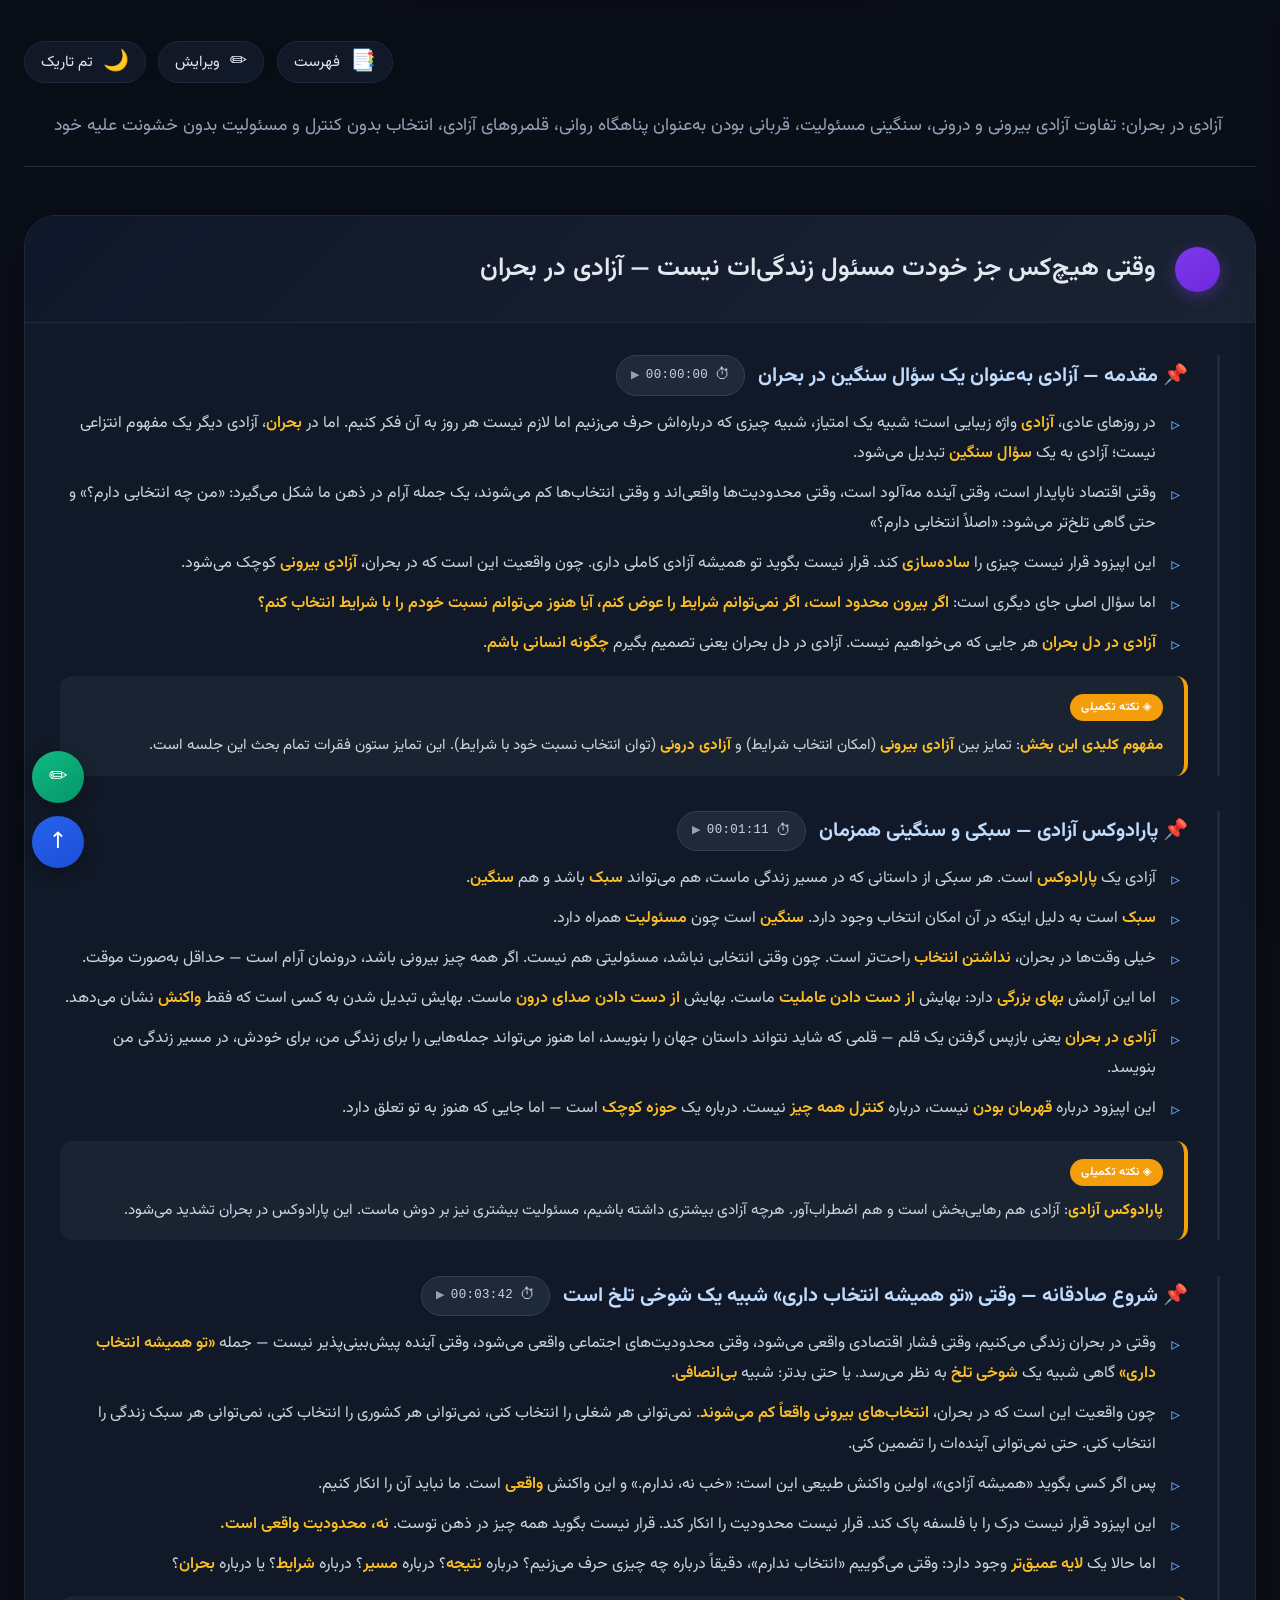
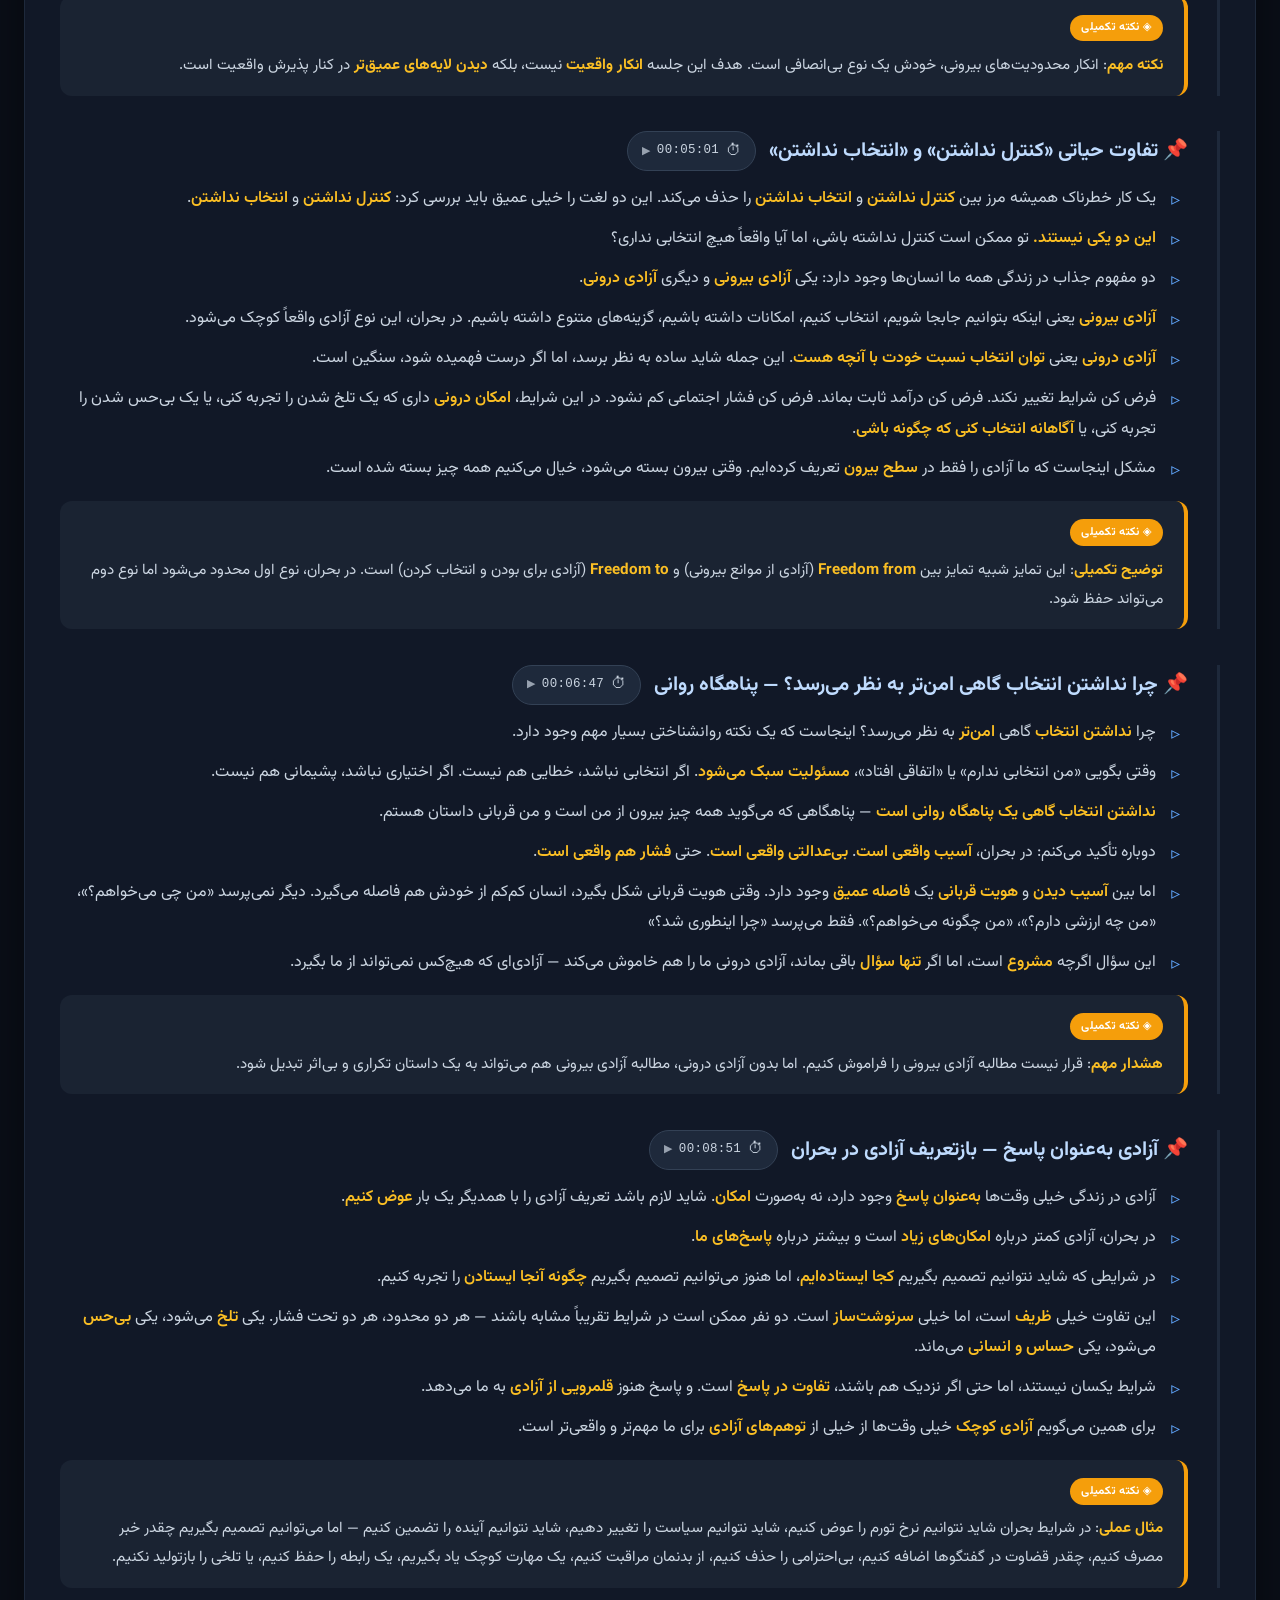
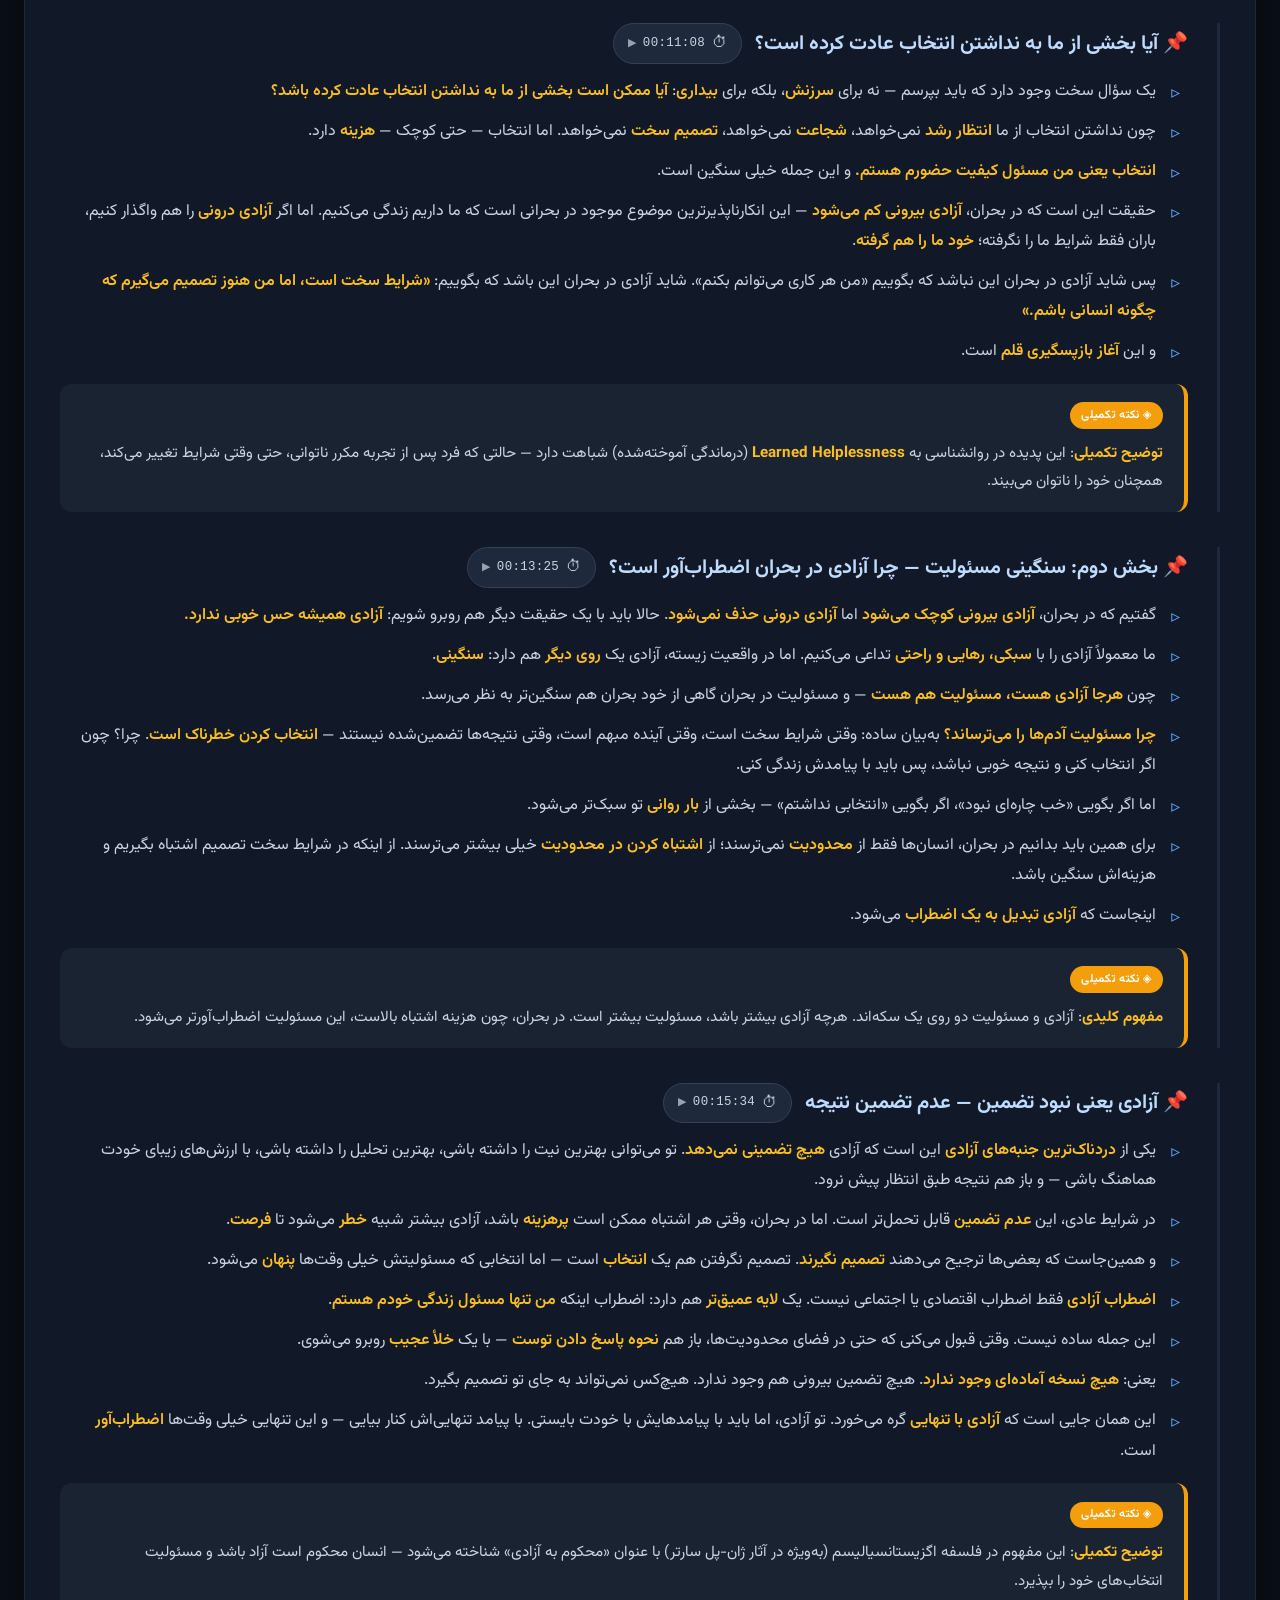
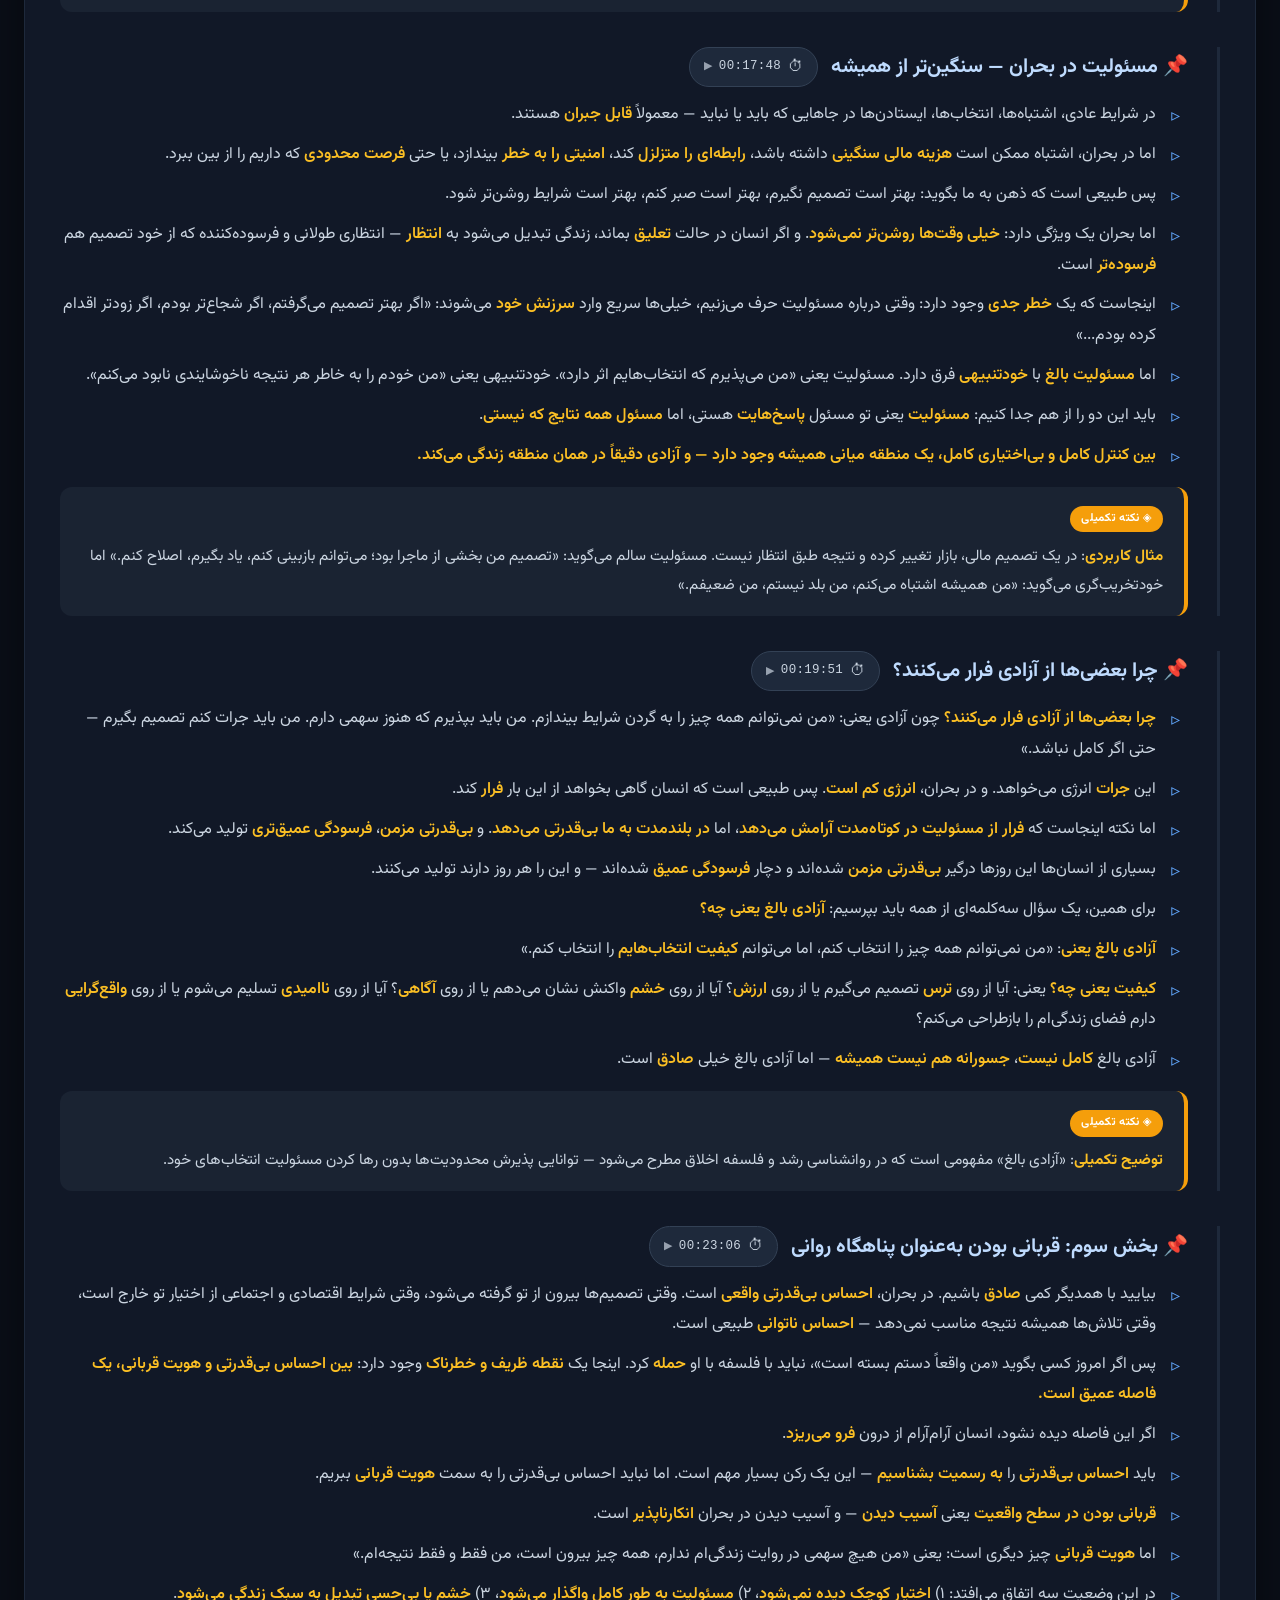
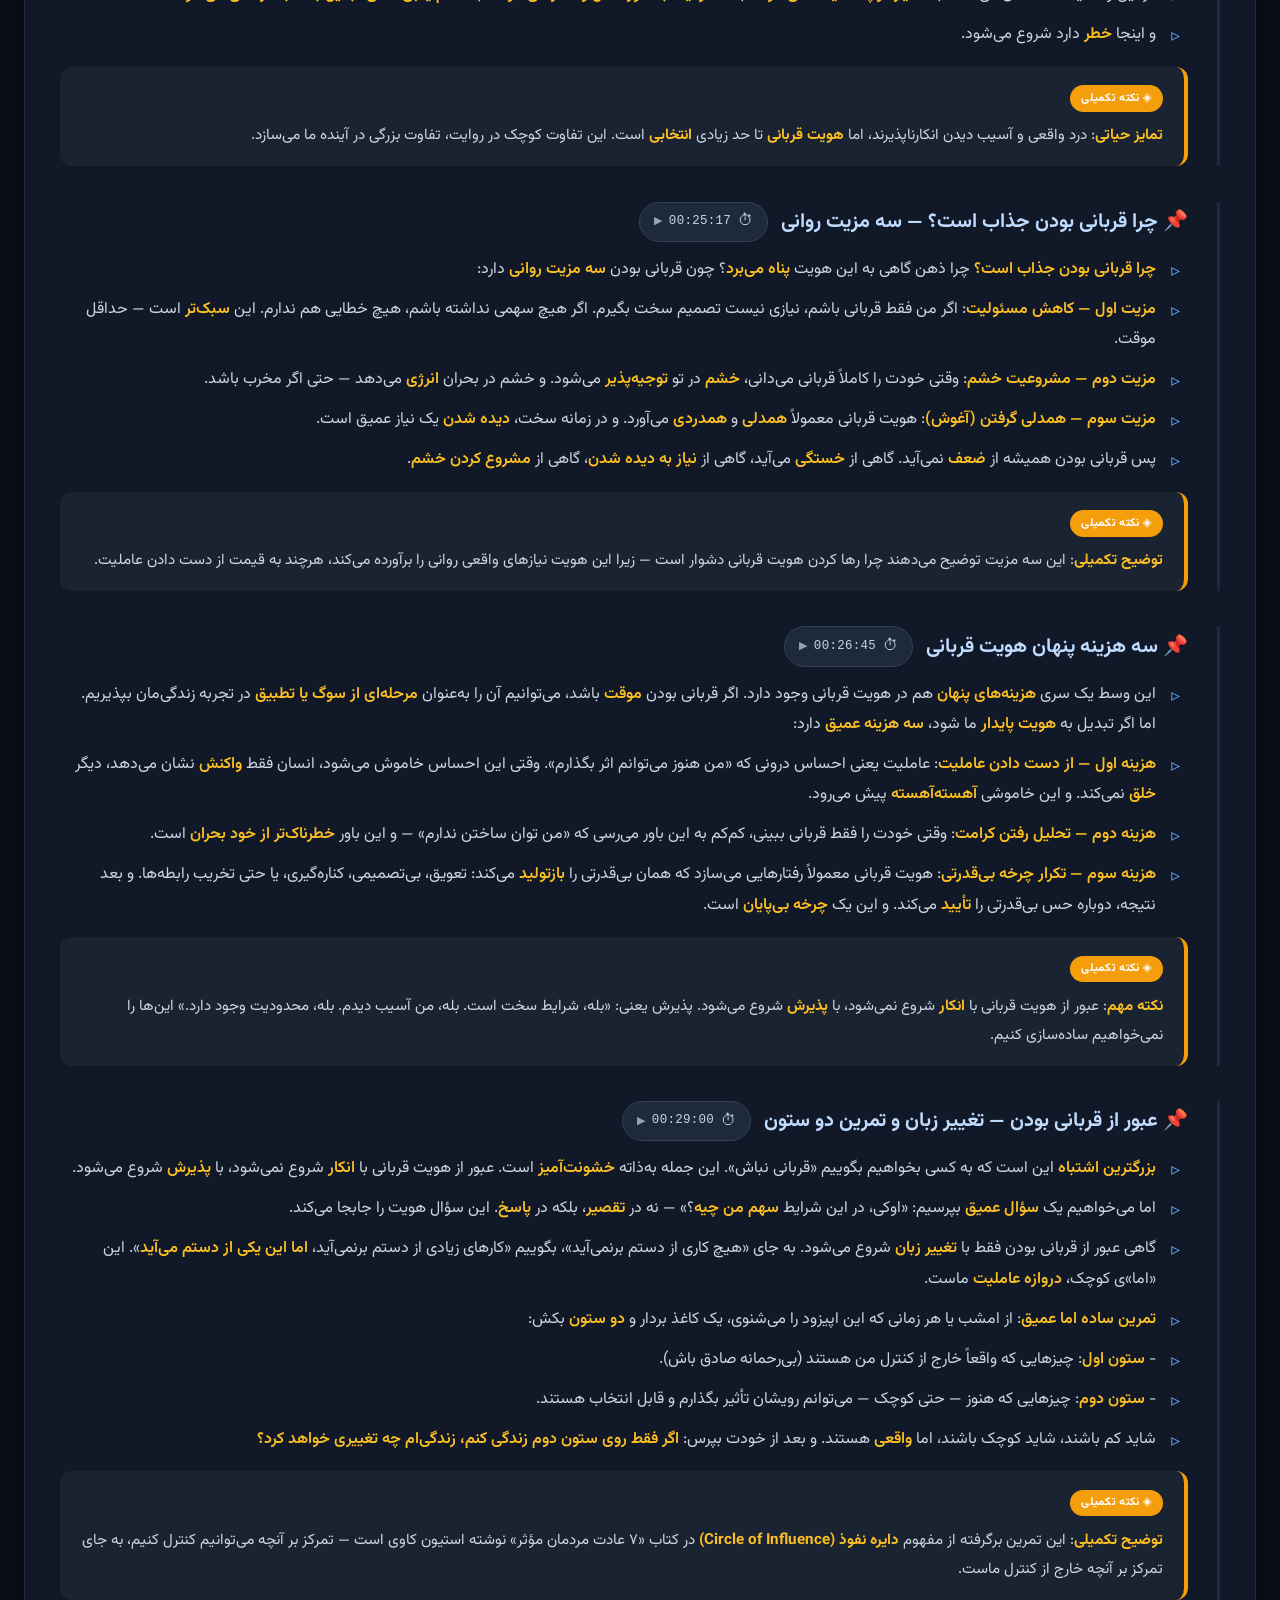
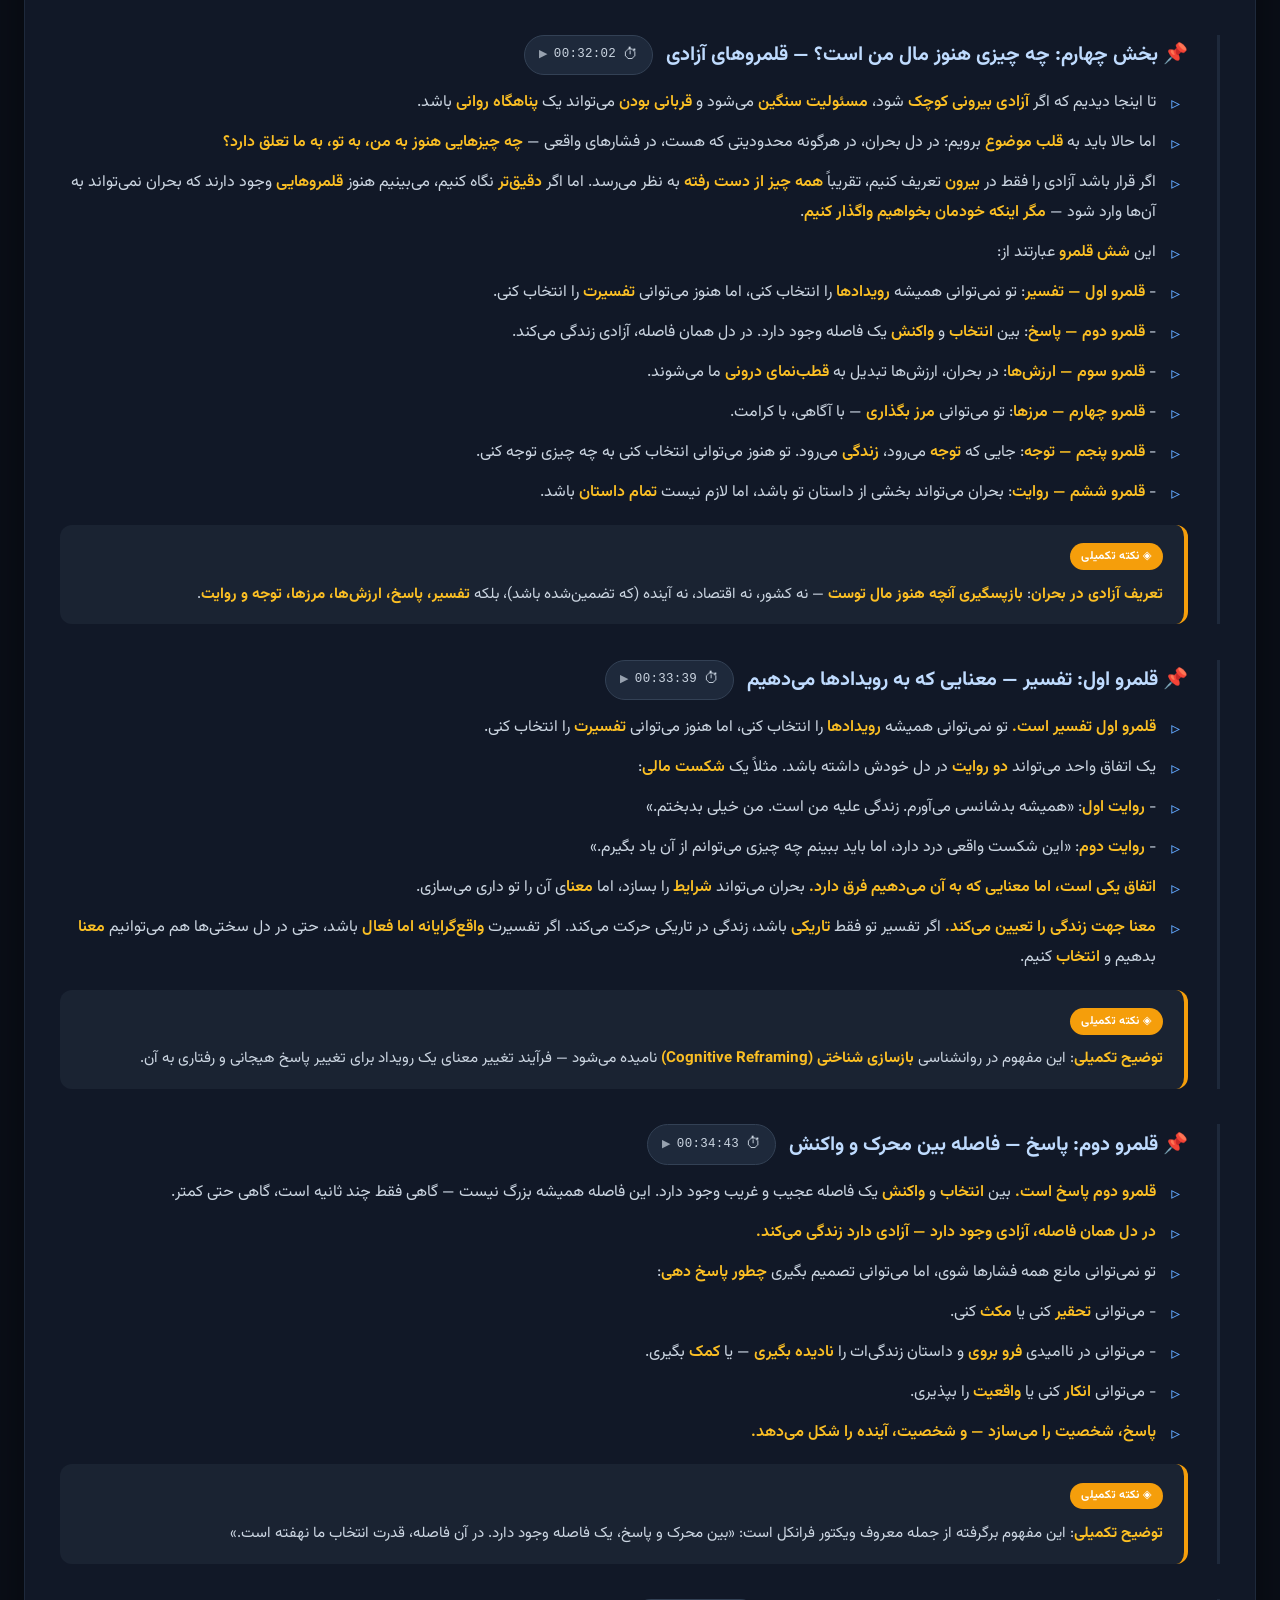
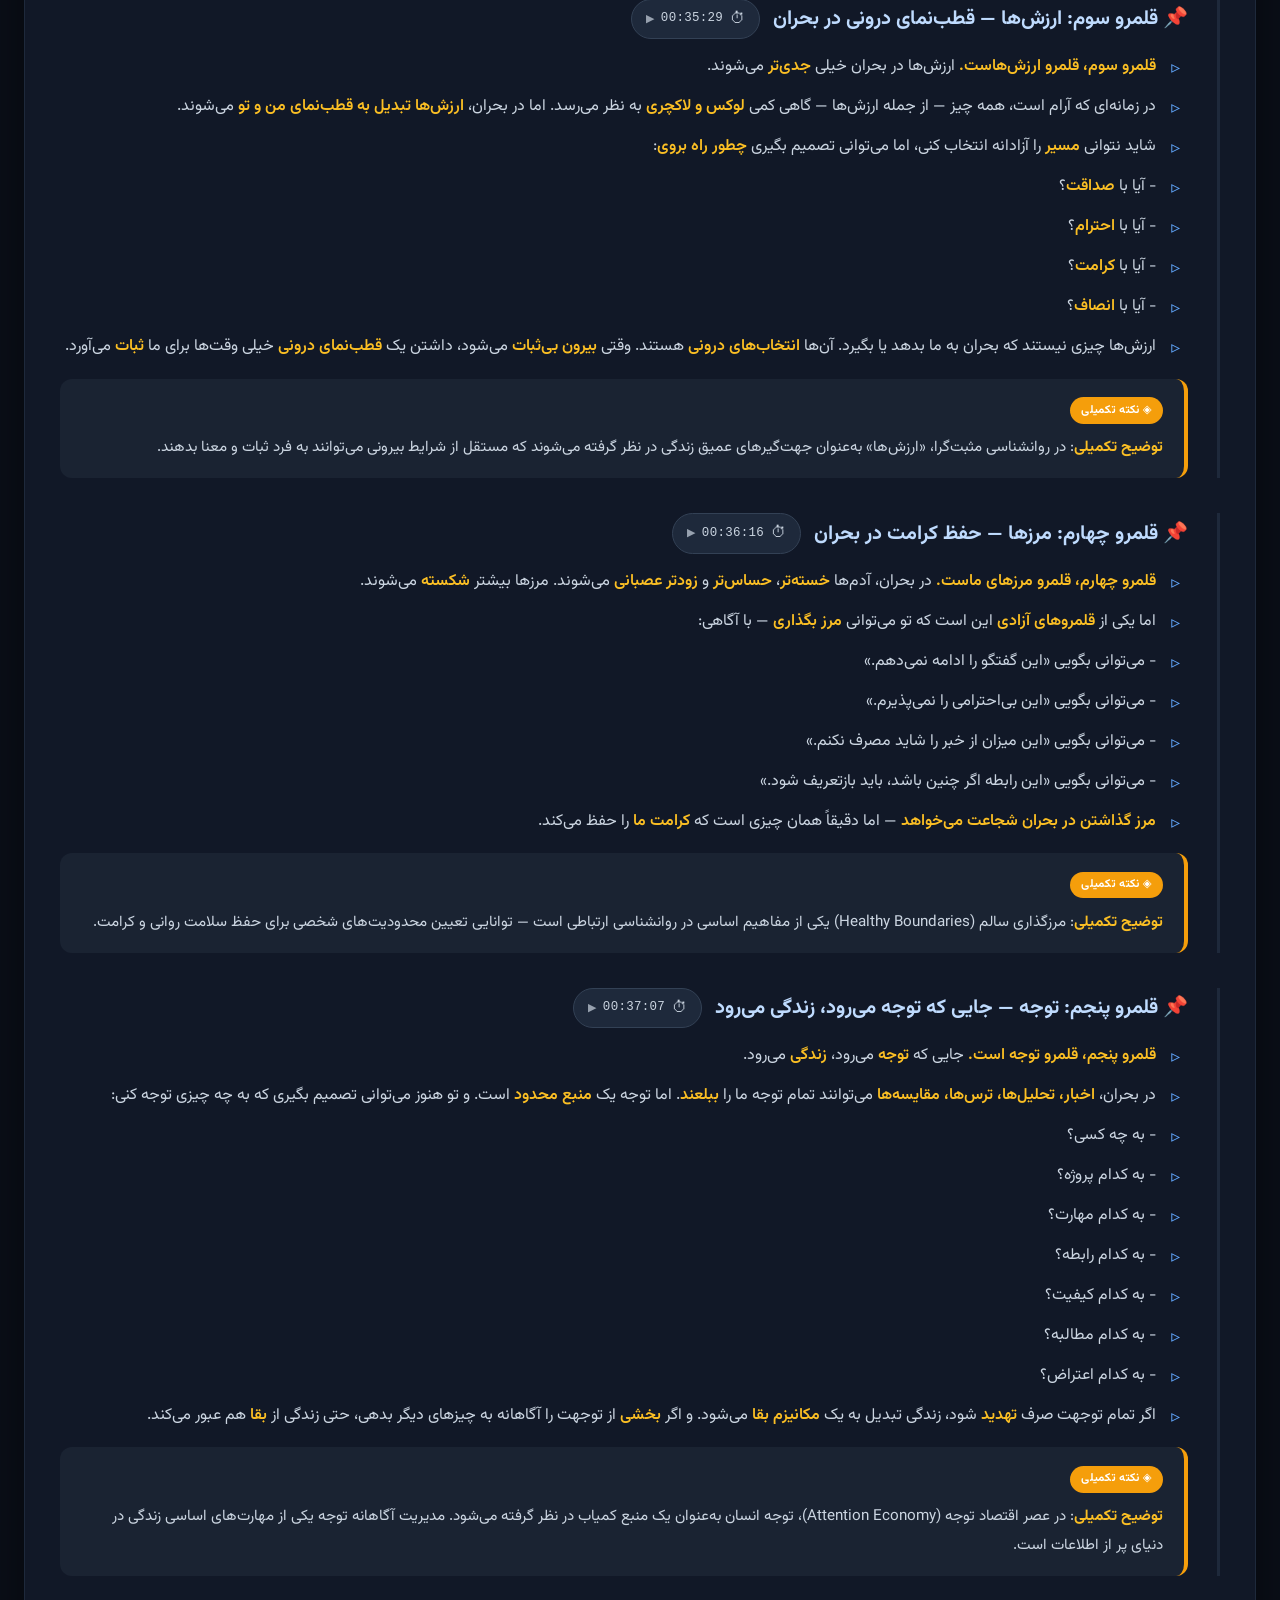
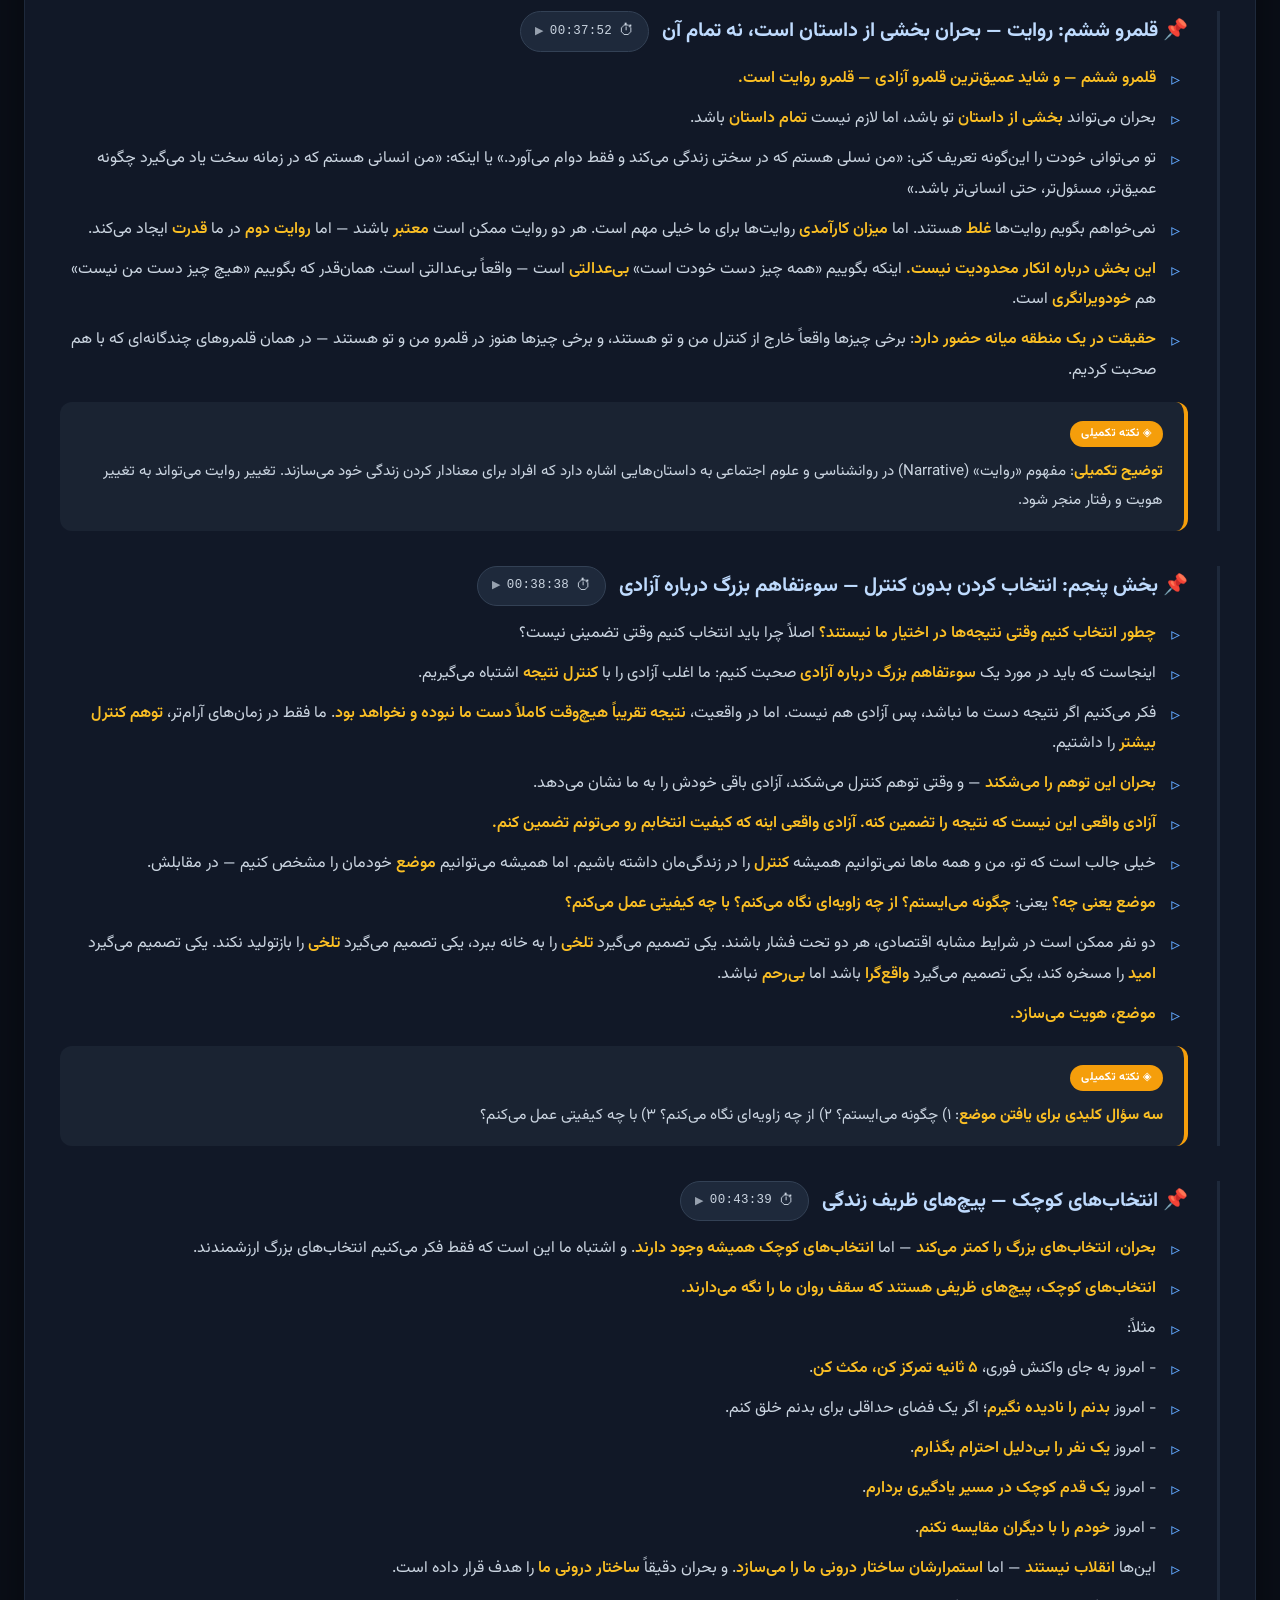
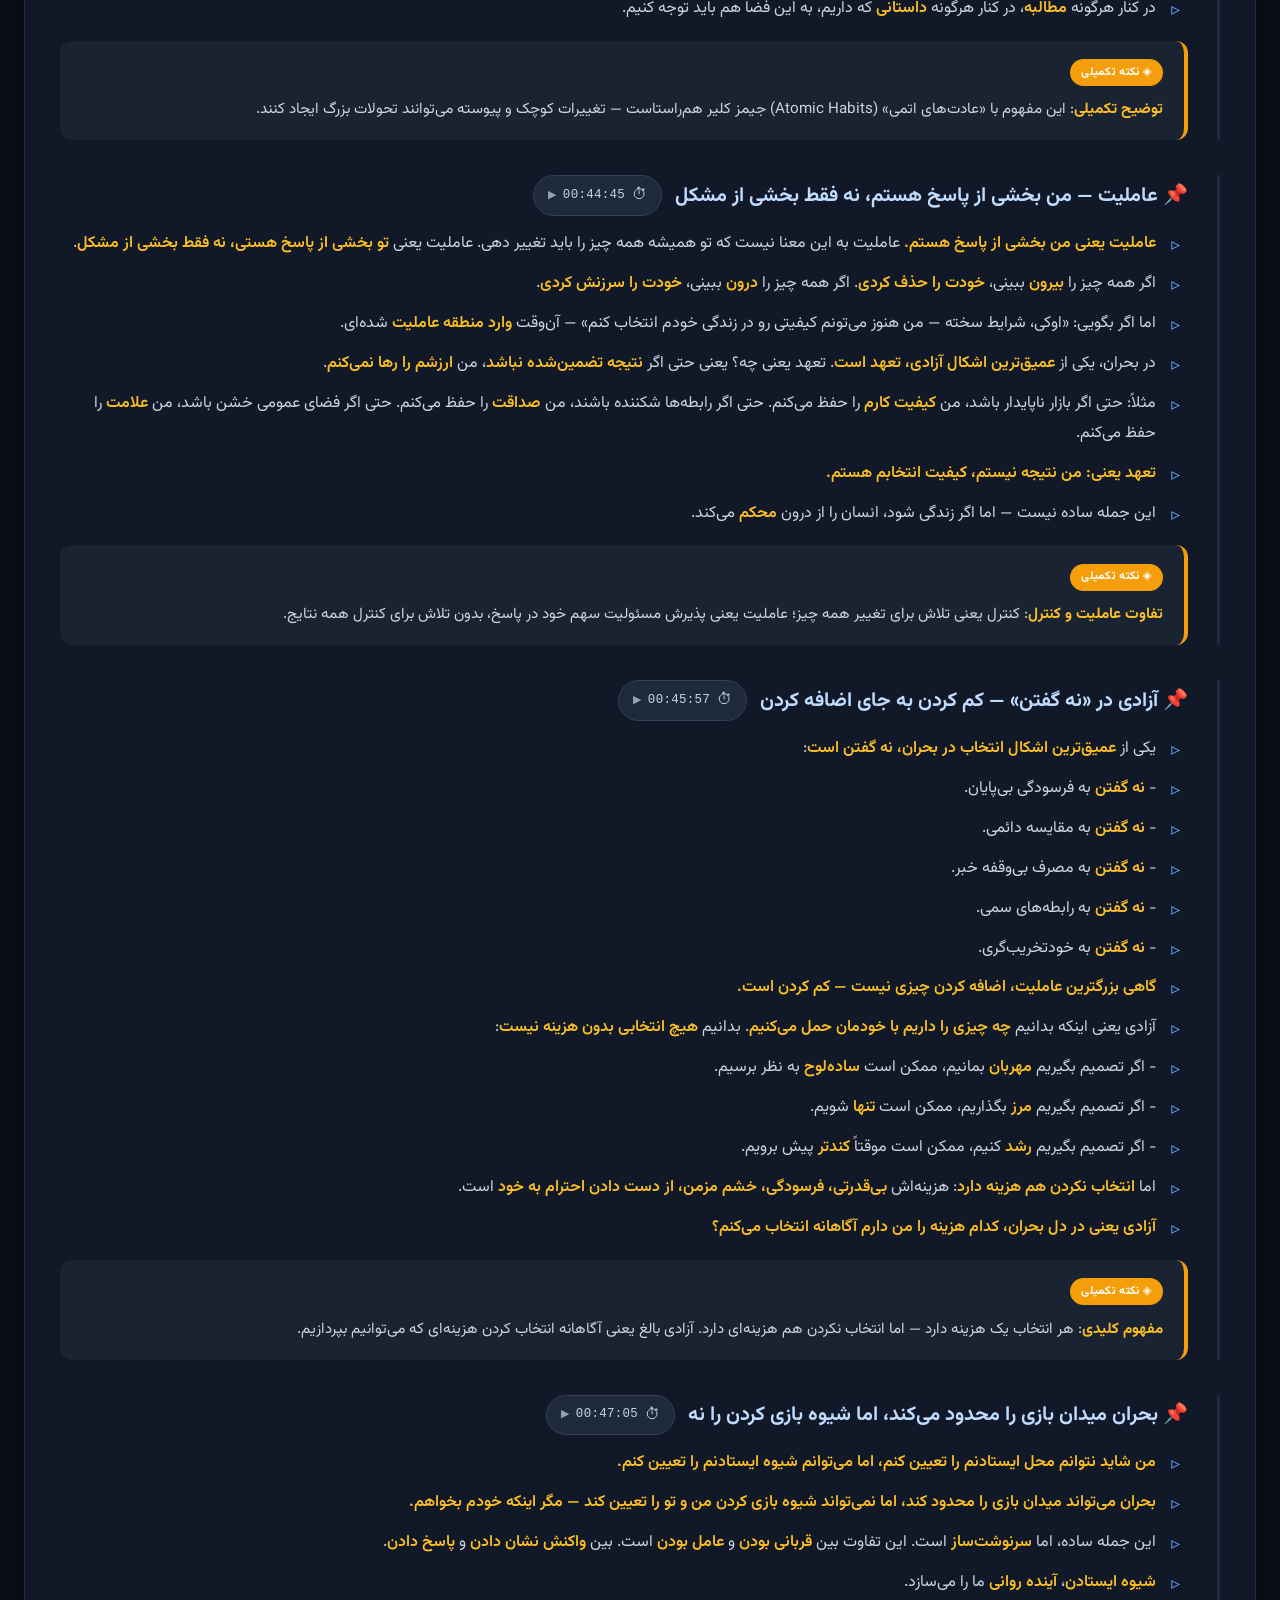
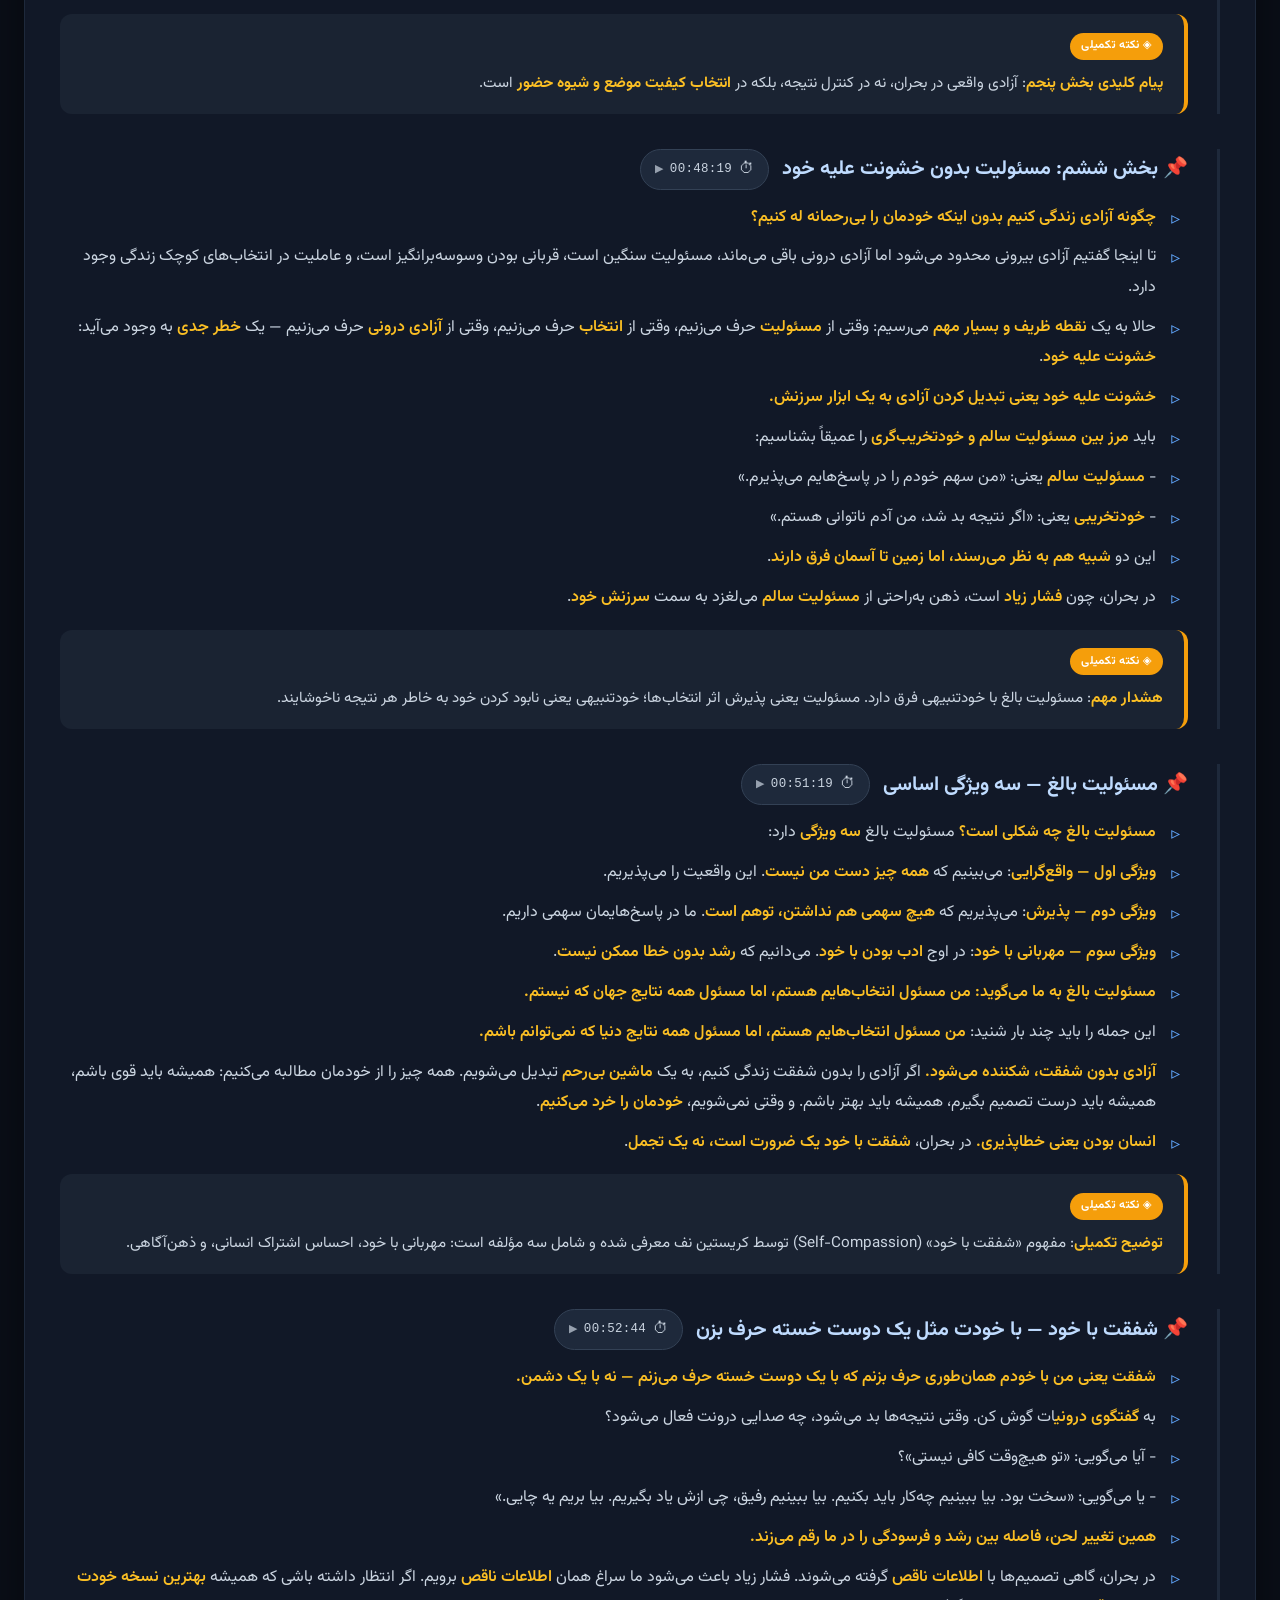
==== index.html @ 597868b8 "Rename Padcast.html to index.html" ====
<!DOCTYPE html>
<html lang="fa" dir="rtl" data-theme="light"><head>
    <meta charset="UTF-8">
    <meta name="viewport" content="width=device-width, initial-scale=1.0">
    <title>وقتی هیچ‌کس جز خودت مسئول زندگی‌ات نیست — آزادی در بحران — جزوه جامع دوره هوش مصنوعی و دیتاساینس</title>

    <!-- فونت وزیرمتن (محلی) -->
    <link rel="stylesheet" href="assets/Vazirmatn-font-face.css">

    <!-- استایل مشترک -->
    <link rel="stylesheet" href="assets/shared-styles.css">

    <!-- Prism.js برای هایلایت کد (محلی) -->
    <link rel="stylesheet" href="assets/prism-tomorrow.min.css" id="prism-theme-dark" disabled="">
    <link rel="stylesheet" href="assets/prism.min.css" id="prism-theme-light">

    <!-- ============================================================
         MathJax Configuration
         ============================================================ -->
    <script>
        window.MathJax = {
            loader: {
                load: [
                    '[tex]/ams',
                    '[tex]/boldsymbol',
                    '[tex]/mathtools',
                    '[tex]/color',
                    '[tex]/textmacros',
                    '[tex]/textcomp',
                    '[tex]/html'
                ]
            },
            tex: {
                packages: {'[+]': ['ams', 'boldsymbol', 'mathtools', 'color', 'textmacros', 'textcomp', 'html']},
                inlineMath: [['$', '$'], ['\\(', '\\)']],
                displayMath: [['$$', '$$'], ['\\[', '\\]']],
                processEscapes: true,
                processEnvironments: true,
                tags: 'none'
            },
            options: {
                skipHtmlTags: ['script', 'noscript', 'style', 'textarea', 'pre', 'code'],
                ignoreHtmlClass: 'tex2jax_ignore',
                processHtmlClass: 'tex2jax_process'
            },
            chtml: {
                scale: 1.0,
                displayAlign: 'center',
                displayIndent: '0'
            },
            startup: {
                typeset: true,
                pageReady: function() {
                    return MathJax.startup.defaultPageReady().then(function() {
                        console.log('✅ MathJax ready');
                        window.__mathJaxReady = true;
                        if (window.retypesetMath) window.retypesetMath();
                    });
                }
            },
            svg: {
                fontCache: 'global'
            }
        };
    </script>
    <script src="assets/tex-mml-chtml.js" id="MathJax-script" async=""></script>
<style type="text/css">.CtxtMenu_InfoClose {  top:.2em; right:.2em;}
.CtxtMenu_InfoContent {  overflow:auto; text-align:left; font-size:80%;  padding:.4em .6em; border:1px inset; margin:1em 0px;  max-height:20em; max-width:30em; background-color:#EEEEEE;  white-space:normal;}
.CtxtMenu_Info.CtxtMenu_MousePost {outline:none;}
.CtxtMenu_Info {  position:fixed; left:50%; width:auto; text-align:center;  border:3px outset; padding:1em 2em; background-color:#DDDDDD;  color:black;  cursor:default; font-family:message-box; font-size:120%;  font-style:normal; text-indent:0; text-transform:none;  line-height:normal; letter-spacing:normal; word-spacing:normal;  word-wrap:normal; white-space:nowrap; float:none; z-index:201;  border-radius: 15px;                     /* Opera 10.5 and IE9 */  -webkit-border-radius:15px;               /* Safari and Chrome */  -moz-border-radius:15px;                  /* Firefox */  -khtml-border-radius:15px;                /* Konqueror */  box-shadow:0px 10px 20px #808080;         /* Opera 10.5 and IE9 */  -webkit-box-shadow:0px 10px 20px #808080; /* Safari 3 & Chrome */  -moz-box-shadow:0px 10px 20px #808080;    /* Forefox 3.5 */  -khtml-box-shadow:0px 10px 20px #808080;  /* Konqueror */  filter:progid:DXImageTransform.Microsoft.dropshadow(OffX=2, OffY=2, Color="gray", Positive="true"); /* IE */}
</style><style type="text/css">.CtxtMenu_MenuClose {  position:absolute;  cursor:pointer;  display:inline-block;  border:2px solid #AAA;  border-radius:18px;  -webkit-border-radius: 18px;             /* Safari and Chrome */  -moz-border-radius: 18px;                /* Firefox */  -khtml-border-radius: 18px;              /* Konqueror */  font-family: "Courier New", Courier;  font-size:24px;  color:#F0F0F0}
.CtxtMenu_MenuClose span {  display:block; background-color:#AAA; border:1.5px solid;  border-radius:18px;  -webkit-border-radius: 18px;             /* Safari and Chrome */  -moz-border-radius: 18px;                /* Firefox */  -khtml-border-radius: 18px;              /* Konqueror */  line-height:0;  padding:8px 0 6px     /* may need to be browser-specific */}
.CtxtMenu_MenuClose:hover {  color:white!important;  border:2px solid #CCC!important}
.CtxtMenu_MenuClose:hover span {  background-color:#CCC!important}
.CtxtMenu_MenuClose:hover:focus {  outline:none}
</style><style type="text/css">.CtxtMenu_Menu {  position:absolute;  background-color:white;  color:black;  width:auto; padding:5px 0px;  border:1px solid #CCCCCC; margin:0; cursor:default;  font: menu; text-align:left; text-indent:0; text-transform:none;  line-height:normal; letter-spacing:normal; word-spacing:normal;  word-wrap:normal; white-space:nowrap; float:none; z-index:201;  border-radius: 5px;                     /* Opera 10.5 and IE9 */  -webkit-border-radius: 5px;             /* Safari and Chrome */  -moz-border-radius: 5px;                /* Firefox */  -khtml-border-radius: 5px;              /* Konqueror */  box-shadow:0px 10px 20px #808080;         /* Opera 10.5 and IE9 */  -webkit-box-shadow:0px 10px 20px #808080; /* Safari 3 & Chrome */  -moz-box-shadow:0px 10px 20px #808080;    /* Forefox 3.5 */  -khtml-box-shadow:0px 10px 20px #808080;  /* Konqueror */}
.CtxtMenu_MenuItem {  padding: 1px 2em;  background:transparent;}
.CtxtMenu_MenuArrow {  position:absolute; right:.5em; padding-top:.25em; color:#666666;  font-family: null; font-size: .75em}
.CtxtMenu_MenuActive .CtxtMenu_MenuArrow {color:white}
.CtxtMenu_MenuArrow.CtxtMenu_RTL {left:.5em; right:auto}
.CtxtMenu_MenuCheck {  position:absolute; left:.7em;  font-family: null}
.CtxtMenu_MenuCheck.CtxtMenu_RTL { right:.7em; left:auto }
.CtxtMenu_MenuRadioCheck {  position:absolute; left: .7em;}
.CtxtMenu_MenuRadioCheck.CtxtMenu_RTL {  right: .7em; left:auto}
.CtxtMenu_MenuInputBox {  padding-left: 1em; right:.5em; color:#666666;  font-family: null;}
.CtxtMenu_MenuInputBox.CtxtMenu_RTL {  left: .1em;}
.CtxtMenu_MenuComboBox {  left:.1em; padding-bottom:.5em;}
.CtxtMenu_MenuSlider {  left: .1em;}
.CtxtMenu_SliderValue {  position:absolute; right:.1em; padding-top:.25em; color:#333333;  font-size: .75em}
.CtxtMenu_SliderBar {  outline: none; background: #d3d3d3}
.CtxtMenu_MenuLabel {  padding: 1px 2em 3px 1.33em;  font-style:italic}
.CtxtMenu_MenuRule {  border-top: 1px solid #DDDDDD;  margin: 4px 3px;}
.CtxtMenu_MenuDisabled {  color:GrayText}
.CtxtMenu_MenuActive {  background-color: #606872;  color: white;}
.CtxtMenu_MenuDisabled:focus {  background-color: #E8E8E8}
.CtxtMenu_MenuLabel:focus {  background-color: #E8E8E8}
.CtxtMenu_ContextMenu:focus {  outline:none}
.CtxtMenu_ContextMenu .CtxtMenu_MenuItem:focus {  outline:none}
.CtxtMenu_SelectionMenu {  position:relative; float:left;  border-bottom: none; -webkit-box-shadow:none; -webkit-border-radius:0px; }
.CtxtMenu_SelectionItem {  padding-right: 1em;}
.CtxtMenu_Selection {  right: 40%; width:50%; }
.CtxtMenu_SelectionBox {  padding: 0em; max-height:20em; max-width: none;  background-color:#FFFFFF;}
.CtxtMenu_SelectionDivider {  clear: both; border-top: 2px solid #000000;}
.CtxtMenu_Menu .CtxtMenu_MenuClose {  top:-10px; left:-10px}
</style></head>
<body class="" style="transition: padding-right 0.4s cubic-bezier(0.4, 0, 0.2, 1);">

<!-- ============ سایدبار ============ -->
<div class="sidebar-overlay" id="sidebarOverlay"></div>
<aside class="sidebar" id="sidebar">
    <div class="sidebar-header">
        <h2>📑 فهرست مطالب</h2>
        <button class="sidebar-close" id="sidebarClose" title="بستن">✕</button>
    </div>
    <div class="sidebar-body" id="sidebarBody"><div class="sidebar-session"><div class="sidebar-session-header" data-target="session-3"><div style="display:flex;align-items:center;gap:0.6rem;flex:1;min-width:0;"><span class="session-num p2">?</span><span style="overflow:hidden;text-overflow:ellipsis;white-space:nowrap;">وقتی هیچ‌کس جز خودت مسئول زندگی‌ات نیست — آزادی در بحران</span></div><span class="chevron">▼</span></div><ul class="sidebar-session-topics"><li><a href="#t-3-1" data-topic="t-3-1">📌 مقدمه — آزادی به‌عنوان یک سؤال سنگین در بحران<span class="sb-time">⏱ 00:00:00</span></a></li><li><a href="#t-3-2" data-topic="t-3-2">📌 پارادوکس آزادی — سبکی و سنگینی همزمان<span class="sb-time">⏱ 00:01:11</span></a></li><li><a href="#t-3-3" data-topic="t-3-3">📌 شروع صادقانه — وقتی «تو همیشه انتخاب داری» شبیه یک شوخی تلخ است<span class="sb-time">⏱ 00:03:42</span></a></li><li><a href="#t-3-4" data-topic="t-3-4">📌 تفاوت حیاتی «کنترل نداشتن» و «انتخاب نداشتن»<span class="sb-time">⏱ 00:05:01</span></a></li><li><a href="#t-3-5" data-topic="t-3-5">📌 چرا نداشتن انتخاب گاهی امن‌تر به نظر می‌رسد؟ — پناهگاه روانی<span class="sb-time">⏱ 00:06:47</span></a></li><li><a href="#t-3-6" data-topic="t-3-6">📌 آزادی به‌عنوان پاسخ — بازتعریف آزادی در بحران<span class="sb-time">⏱ 00:08:51</span></a></li><li><a href="#t-3-7" data-topic="t-3-7">📌 آیا بخشی از ما به نداشتن انتخاب عادت کرده است؟<span class="sb-time">⏱ 00:11:08</span></a></li><li><a href="#t-3-8" data-topic="t-3-8">📌 بخش دوم: سنگینی مسئولیت — چرا آزادی در بحران اضطراب‌آور است؟<span class="sb-time">⏱ 00:13:25</span></a></li><li><a href="#t-3-9" data-topic="t-3-9">📌 آزادی یعنی نبود تضمین — عدم تضمین نتیجه<span class="sb-time">⏱ 00:15:34</span></a></li><li><a href="#t-3-10" data-topic="t-3-10">📌 مسئولیت در بحران — سنگین‌تر از همیشه<span class="sb-time">⏱ 00:17:48</span></a></li><li><a href="#t-3-11" data-topic="t-3-11">📌 چرا بعضی‌ها از آزادی فرار می‌کنند؟<span class="sb-time">⏱ 00:19:51</span></a></li><li><a href="#t-3-12" data-topic="t-3-12">📌 بخش سوم: قربانی بودن به‌عنوان پناهگاه روانی<span class="sb-time">⏱ 00:23:06</span></a></li><li><a href="#t-3-13" data-topic="t-3-13">📌 چرا قربانی بودن جذاب است؟ — سه مزیت روانی<span class="sb-time">⏱ 00:25:17</span></a></li><li><a href="#t-3-14" data-topic="t-3-14">📌 سه هزینه پنهان هویت قربانی<span class="sb-time">⏱ 00:26:45</span></a></li><li><a href="#t-3-15" data-topic="t-3-15">📌 عبور از قربانی بودن — تغییر زبان و تمرین دو ستون<span class="sb-time">⏱ 00:29:00</span></a></li><li><a href="#t-3-16" data-topic="t-3-16">📌 بخش چهارم: چه چیزی هنوز مال من است؟ — قلمروهای آزادی<span class="sb-time">⏱ 00:32:02</span></a></li><li><a href="#t-3-17" data-topic="t-3-17">📌 قلمرو اول: تفسیر — معنایی که به رویدادها می‌دهیم<span class="sb-time">⏱ 00:33:39</span></a></li><li><a href="#t-3-18" data-topic="t-3-18">📌 قلمرو دوم: پاسخ — فاصله بین محرک و واکنش<span class="sb-time">⏱ 00:34:43</span></a></li><li><a href="#t-3-19" data-topic="t-3-19">📌 قلمرو سوم: ارزش‌ها — قطب‌نمای درونی در بحران<span class="sb-time">⏱ 00:35:29</span></a></li><li><a href="#t-3-20" data-topic="t-3-20">📌 قلمرو چهارم: مرزها — حفظ کرامت در بحران<span class="sb-time">⏱ 00:36:16</span></a></li><li><a href="#t-3-21" data-topic="t-3-21">📌 قلمرو پنجم: توجه — جایی که توجه می‌رود، زندگی می‌رود<span class="sb-time">⏱ 00:37:07</span></a></li><li><a href="#t-3-22" data-topic="t-3-22">📌 قلمرو ششم: روایت — بحران بخشی از داستان است، نه تمام آن<span class="sb-time">⏱ 00:37:52</span></a></li><li><a href="#t-3-23" data-topic="t-3-23">📌 بخش پنجم: انتخاب کردن بدون کنترل — سوءتفاهم بزرگ درباره آزادی<span class="sb-time">⏱ 00:38:38</span></a></li><li><a href="#t-3-24" data-topic="t-3-24">📌 انتخاب‌های کوچک — پیچ‌های ظریف زندگی<span class="sb-time">⏱ 00:43:39</span></a></li><li><a href="#t-3-25" data-topic="t-3-25">📌 عاملیت — من بخشی از پاسخ هستم، نه فقط بخشی از مشکل<span class="sb-time">⏱ 00:44:45</span></a></li><li><a href="#t-3-26" data-topic="t-3-26">📌 آزادی در «نه گفتن» — کم کردن به جای اضافه کردن<span class="sb-time">⏱ 00:45:57</span></a></li><li><a href="#t-3-27" data-topic="t-3-27">📌 بحران میدان بازی را محدود می‌کند، اما شیوه بازی کردن را نه<span class="sb-time">⏱ 00:47:05</span></a></li><li><a href="#t-3-28" data-topic="t-3-28">📌 بخش ششم: مسئولیت بدون خشونت علیه خود<span class="sb-time">⏱ 00:48:19</span></a></li><li><a href="#t-3-29" data-topic="t-3-29">📌 مسئولیت بالغ — سه ویژگی اساسی<span class="sb-time">⏱ 00:51:19</span></a></li><li><a href="#t-3-30" data-topic="t-3-30">📌 شفقت با خود — با خودت مثل یک دوست خسته حرف بزن<span class="sb-time">⏱ 00:52:44</span></a></li><li><a href="#t-3-31" data-topic="t-3-31">📌 بخش هفتم: قدرت خاموش آزادی در بحران — جمع‌بندی نهایی<span class="sb-time">⏱ 00:55:46</span></a></li><li><a href="#t-3-32" data-topic="t-3-32">📌 مقاومت بی‌صدا — حفظ ساختار درونی در بحران<span class="sb-time">⏱ 00:57:19</span></a></li><li><a href="#t-3-33" data-topic="t-3-33">📌 آزادی یعنی من مؤلف داستان زندگی خودم هستم<span class="sb-time">⏱ 00:58:07</span></a></li><li><a href="#t-3-34" data-topic="t-3-34">📌 آزادی بدون توهم — پیمان پایانی<span class="sb-time">⏱ 00:59:39</span></a></li></ul></div></div>
</aside>

<div class="container">

    <div class="top-bar">
        <h1 style="margin-bottom: 0px; font-size: 2rem;" id="mainTitle"><br></h1>
        <div class="top-bar-left">
            <button class="menu-toggle" id="menuToggle" title="فهرست مطالب">
                <span class="icon">📑</span>
                <span>فهرست</span>
            </button>
            <button class="edit-toggle" id="editToggle" title="حالت ویرایش">
                <span class="icon">✏️</span>
                <span id="editLabel">ویرایش</span>
            </button>
            <button class="theme-toggle" id="themeToggle" title="تغییر تم">
                <span class="icon" id="themeIcon">☀️</span>
                <span id="themeLabel">تم روشن</span>
            </button>
        </div>
    </div>

    <div class="subhead" id="subheadText" style="">&nbsp;آزادی در بحران: تفاوت آزادی بیرونی و درونی، سنگینی مسئولیت، قربانی بودن به‌عنوان پناهگاه روانی، قلمروهای آزادی، انتخاب بدون کنترل و مسئولیت بدون خشونت علیه خود
    </div>

    <div class="session-grid" id="sessionGrid">

        <div class="session-card" id="session-3">
            <div class="session-header">
                <span class="session-badge part2" style=""><br></span>
                <span class="session-title" style="">وقتی هیچ‌کس جز خودت مسئول زندگی‌ات نیست — آزادی در بحران&nbsp;</span>
                
            </div>
            <div class="session-body">


                <div class="topic" id="t-3-1">
                    <div class="topic-title">📌 مقدمه — آزادی به‌عنوان یک سؤال سنگین در بحران
                        <a class="time-badge" href="FAD-AI-Aug-Session03-Part01.html#t=0" target="_blank" data-video-file="FAD-AI-Aug-Session03-Part01.html"><i>⏱</i> 00:00:00 <span class="play-icon">▶</span></a>
                    </div>

                    <div class="topic-desc">
                        <ul><li>در روزهای عادی، <strong>آزادی</strong> واژه زیبایی است؛ شبیه یک امتیاز، شبیه چیزی که درباره‌اش حرف می‌زنیم اما لازم نیست هر روز به آن فکر کنیم. اما در <strong>بحران</strong>، آزادی دیگر یک مفهوم انتزاعی نیست؛ آزادی به یک <strong>سؤال سنگین</strong> تبدیل می‌شود.</li><li>وقتی اقتصاد ناپایدار است، وقتی آینده مه‌آلود است، وقتی محدودیت‌ها واقعی‌اند و وقتی انتخاب‌ها کم می‌شوند، یک جمله آرام در ذهن ما شکل می‌گیرد: «من چه انتخابی دارم؟» و حتی گاهی تلخ‌تر می‌شود: «اصلاً انتخابی دارم؟»</li><li>این اپیزود قرار نیست چیزی را <strong>ساده‌سازی</strong> کند. قرار نیست بگوید تو همیشه آزادی کاملی داری. چون واقعیت این است که در بحران، <strong>آزادی بیرونی</strong> کوچک می‌شود.</li><li>اما سؤال اصلی جای دیگری است: <strong>اگر بیرون محدود است، اگر نمی‌توانم شرایط را عوض کنم، آیا هنوز می‌توانم نسبت خودم را با شرایط انتخاب کنم؟</strong></li><li><strong>آزادی در دل بحران</strong> هر جایی که می‌خواهیم نیست. آزادی در دل بحران یعنی تصمیم بگیرم <strong>چگونه انسانی باشم</strong>.</li></ul>
                    </div>

                    <div class="note-box">
                        <span class="note-label">◈ نکته تکمیلی</span>
                        <p><strong>مفهوم کلیدی این بخش</strong>: تمایز بین <strong>آزادی بیرونی</strong> (امکان انتخاب شرایط) و <strong>آزادی درونی</strong> (توان انتخاب نسبت خود با شرایط). این تمایز ستون فقرات تمام بحث این جلسه است.</p>
                    </div>

                </div>

                <div class="topic" id="t-3-2">
                    <div class="topic-title">📌 پارادوکس آزادی — سبکی و سنگینی همزمان
                        <a class="time-badge" href="FAD-AI-Aug-Session03-Part01.html#t=71" target="_blank" data-video-file="FAD-AI-Aug-Session03-Part01.html"><i>⏱</i> 00:01:11 <span class="play-icon">▶</span></a>
                    </div>

                    <div class="topic-desc">
                        <ul><li>آزادی یک <strong>پارادوکس</strong> است. هر سبکی از داستانی که در مسیر زندگی ماست، هم می‌تواند <strong>سبک</strong> باشد و هم <strong>سنگین</strong>.</li><li><strong>سبک</strong> است به دلیل اینکه در آن امکان انتخاب وجود دارد. <strong>سنگین</strong> است چون <strong>مسئولیت</strong> همراه دارد.</li><li>خیلی وقت‌ها در بحران، <strong>نداشتن انتخاب</strong> راحت‌تر است. چون وقتی انتخابی نباشد، مسئولیتی هم نیست. اگر همه چیز بیرونی باشد، درونمان آرام است — حداقل به‌صورت موقت.</li><li>اما این آرامش <strong>بهای بزرگی</strong> دارد: بهایش <strong>از دست دادن عاملیت</strong> ماست. بهایش <strong>از دست دادن صدای درون</strong> ماست. بهایش تبدیل شدن به کسی است که فقط <strong>واکنش</strong> نشان می‌دهد.</li><li><strong>آزادی در بحران</strong> یعنی بازپس گرفتن یک قلم — قلمی که شاید نتواند داستان جهان را بنویسد، اما هنوز می‌تواند جمله‌هایی را برای زندگی من، برای خودش، در مسیر زندگی من بنویسد.</li><li>این اپیزود درباره <strong>قهرمان بودن</strong> نیست، درباره <strong>کنترل همه چیز</strong> نیست. درباره یک <strong>حوزه کوچک</strong> است — اما جایی که هنوز به تو تعلق دارد.</li></ul>
                    </div>

                    <div class="note-box">
                        <span class="note-label">◈ نکته تکمیلی</span>
                        <p><strong>پارادوکس آزادی</strong>: آزادی هم رهایی‌بخش است و هم اضطراب‌آور. هرچه آزادی بیشتری داشته باشیم، مسئولیت بیشتری نیز بر دوش ماست. این پارادوکس در بحران تشدید می‌شود.</p>
                    </div>

                </div>

                <div class="topic" id="t-3-3">
                    <div class="topic-title">📌 شروع صادقانه — وقتی «تو همیشه انتخاب داری» شبیه یک شوخی تلخ است
                        <a class="time-badge" href="FAD-AI-Aug-Session03-Part01.html#t=222" target="_blank" data-video-file="FAD-AI-Aug-Session03-Part01.html"><i>⏱</i> 00:03:42 <span class="play-icon">▶</span></a>
                    </div>

                    <div class="topic-desc">
                        <ul><li>وقتی در بحران زندگی می‌کنیم، وقتی فشار اقتصادی واقعی می‌شود، وقتی محدودیت‌های اجتماعی واقعی می‌شود، وقتی آینده پیش‌بینی‌پذیر نیست — جمله <strong>«تو همیشه انتخاب داری»</strong> گاهی شبیه یک <strong>شوخی تلخ</strong> به نظر می‌رسد. یا حتی بدتر: شبیه <strong>بی‌انصافی</strong>.</li><li>چون واقعیت این است که در بحران، <strong>انتخاب‌های بیرونی واقعاً کم می‌شوند</strong>. نمی‌توانی هر شغلی را انتخاب کنی، نمی‌توانی هر کشوری را انتخاب کنی، نمی‌توانی هر سبک زندگی را انتخاب کنی. حتی نمی‌توانی آینده‌ات را تضمین کنی.</li><li>پس اگر کسی بگوید «همیشه آزادی»، اولین واکنش طبیعی این است: «خب نه، ندارم.» و این واکنش <strong>واقعی</strong> است. ما نباید آن را انکار کنیم.</li><li>این اپیزود قرار نیست درک را با فلسفه پاک کند. قرار نیست محدودیت را انکار کند. قرار نیست بگوید همه چیز در ذهن توست. <strong>نه، محدودیت واقعی است.</strong></li><li>اما حالا یک <strong>لایه عمیق‌تر</strong> وجود دارد: وقتی می‌گوییم «انتخاب ندارم»، دقیقاً درباره چه چیزی حرف می‌زنیم؟ درباره <strong>نتیجه</strong>؟ درباره <strong>مسیر</strong>؟ درباره <strong>شرایط</strong>؟ یا درباره <strong>بحران</strong>؟</li></ul>
                    </div>

                    <div class="note-box">
                        <span class="note-label">◈ نکته تکمیلی</span>
                        <p><strong>نکته مهم</strong>: انکار محدودیت‌های بیرونی، خودش یک نوع بی‌انصافی است. هدف این جلسه <strong>انکار واقعیت</strong> نیست، بلکه <strong>دیدن لایه‌های عمیق‌تر</strong> در کنار پذیرش واقعیت است.</p>
                    </div>

                </div>

                <div class="topic" id="t-3-4">
                    <div class="topic-title">📌 تفاوت حیاتی «کنترل نداشتن» و «انتخاب نداشتن»
                        <a class="time-badge" href="FAD-AI-Aug-Session03-Part01.html#t=301" target="_blank" data-video-file="FAD-AI-Aug-Session03-Part01.html"><i>⏱</i> 00:05:01 <span class="play-icon">▶</span></a>
                    </div>

                    <div class="topic-desc">
                        <ul><li>یک کار خطرناک همیشه مرز بین <strong>کنترل نداشتن</strong> و <strong>انتخاب نداشتن</strong> را حذف می‌کند. این دو لغت را خیلی عمیق باید بررسی کرد: <strong>کنترل نداشتن</strong> و <strong>انتخاب نداشتن</strong>.</li><li><strong>این دو یکی نیستند.</strong> تو ممکن است کنترل نداشته باشی، اما آیا واقعاً هیچ انتخابی نداری؟</li><li>دو مفهوم جذاب در زندگی همه ما انسان‌ها وجود دارد: یکی <strong>آزادی بیرونی</strong> و دیگری <strong>آزادی درونی</strong>.</li><li><strong>آزادی بیرونی</strong> یعنی اینکه بتوانیم جابجا شویم، انتخاب کنیم، امکانات داشته باشیم، گزینه‌های متنوع داشته باشیم. در بحران، این نوع آزادی واقعاً کوچک می‌شود.</li><li><strong>آزادی درونی</strong> یعنی <strong>توان انتخاب نسبت خودت با آنچه هست</strong>. این جمله شاید ساده به نظر برسد، اما اگر درست فهمیده شود، سنگین است.</li><li>فرض کن شرایط تغییر نکند. فرض کن درآمد ثابت بماند. فرض کن فشار اجتماعی کم نشود. در این شرایط، <strong>امکان درونی</strong> داری که یک تلخ شدن را تجربه کنی، یا یک بی‌حس شدن را تجربه کنی، یا <strong>آگاهانه انتخاب کنی که چگونه باشی</strong>.</li><li>مشکل اینجاست که ما آزادی را فقط در <strong>سطح بیرون</strong> تعریف کرده‌ایم. وقتی بیرون بسته می‌شود، خیال می‌کنیم همه چیز بسته شده است.</li></ul>
                    </div>

                    <div class="note-box">
                        <span class="note-label">◈ نکته تکمیلی</span>
                        <p><strong>توضیح تکمیلی</strong>: این تمایز شبیه تمایز بین <strong>Freedom from</strong> (آزادی از موانع بیرونی) و <strong>Freedom to</strong> (آزادی برای بودن و انتخاب کردن) است. در بحران، نوع اول محدود می‌شود اما نوع دوم می‌تواند حفظ شود.</p>
                    </div>

                </div>

                <div class="topic" id="t-3-5">
                    <div class="topic-title">📌 چرا نداشتن انتخاب گاهی امن‌تر به نظر می‌رسد؟ — پناهگاه روانی
                        <a class="time-badge" href="FAD-AI-Aug-Session03-Part01.html#t=407" target="_blank" data-video-file="FAD-AI-Aug-Session03-Part01.html"><i>⏱</i> 00:06:47 <span class="play-icon">▶</span></a>
                    </div>

                    <div class="topic-desc">
                        <ul><li>چرا <strong>نداشتن انتخاب</strong> گاهی <strong>امن‌تر</strong> به نظر می‌رسد؟ اینجاست که یک نکته روانشناختی بسیار مهم وجود دارد.</li><li>وقتی بگویی «من انتخابی ندارم» یا «اتفاقی افتاد»، <strong>مسئولیت سبک می‌شود</strong>. اگر انتخابی نباشد، خطایی هم نیست. اگر اختیاری نباشد، پشیمانی هم نیست.</li><li><strong>نداشتن انتخاب گاهی یک پناهگاه روانی است</strong> — پناهگاهی که می‌گوید همه چیز بیرون از من است و من قربانی داستان هستم.</li><li>دوباره تأکید می‌کنم: در بحران، <strong>آسیب واقعی است</strong>. <strong>بی‌عدالتی واقعی است</strong>. حتی <strong>فشار هم واقعی است</strong>.</li><li>اما بین <strong>آسیب دیدن</strong> و <strong>هویت قربانی</strong> یک <strong>فاصله عمیق</strong> وجود دارد. وقتی هویت قربانی شکل بگیرد، انسان کم‌کم از خودش هم فاصله می‌گیرد. دیگر نمی‌پرسد «من چی می‌خواهم؟»، «من چه ارزشی دارم؟»، «من چگونه می‌خواهم؟». فقط می‌پرسد «چرا اینطوری شد؟»</li><li>این سؤال اگرچه <strong>مشروع</strong> است، اما اگر <strong>تنها سؤال</strong> باقی بماند، آزادی درونی ما را هم خاموش می‌کند — آزادی‌ای که هیچ‌کس نمی‌تواند از ما بگیرد.</li></ul>
                    </div>

                    <div class="note-box">
                        <span class="note-label">◈ نکته تکمیلی</span>
                        <p><strong>هشدار مهم</strong>: قرار نیست مطالبه آزادی بیرونی را فراموش کنیم. اما بدون آزادی درونی، مطالبه آزادی بیرونی هم می‌تواند به یک داستان تکراری و بی‌اثر تبدیل شود.</p>
                    </div>

                </div>

                <div class="topic" id="t-3-6">
                    <div class="topic-title">📌 آزادی به‌عنوان پاسخ — بازتعریف آزادی در بحران
                        <a class="time-badge" href="FAD-AI-Aug-Session03-Part01.html#t=531" target="_blank" data-video-file="FAD-AI-Aug-Session03-Part01.html"><i>⏱</i> 00:08:51 <span class="play-icon">▶</span></a>
                    </div>

                    <div class="topic-desc">
                        <ul><li>آزادی در زندگی خیلی وقت‌ها <strong>به‌عنوان پاسخ</strong> وجود دارد، نه به‌صورت <strong>امکان</strong>. شاید لازم باشد تعریف آزادی را با همدیگر یک بار <strong>عوض کنیم</strong>.</li><li>در بحران، آزادی کمتر درباره <strong>امکان‌های زیاد</strong> است و بیشتر درباره <strong>پاسخ‌های ما</strong>.</li><li>در شرایطی که شاید نتوانیم تصمیم بگیریم <strong>کجا ایستاده‌ایم</strong>، اما هنوز می‌توانیم تصمیم بگیریم <strong>چگونه آنجا ایستادن</strong> را تجربه کنیم.</li><li>این تفاوت خیلی <strong>ظریف</strong> است، اما خیلی <strong>سرنوشت‌ساز</strong> است. دو نفر ممکن است در شرایط تقریباً مشابه باشند — هر دو محدود، هر دو تحت فشار. یکی <strong>تلخ</strong> می‌شود، یکی <strong>بی‌حس</strong> می‌شود، یکی <strong>حساس و انسانی</strong> می‌ماند.</li><li>شرایط یکسان نیستند، اما حتی اگر نزدیک هم باشند، <strong>تفاوت در پاسخ</strong> است. و پاسخ هنوز <strong>قلمرویی از آزادی</strong> به ما می‌دهد.</li><li>برای همین می‌گویم <strong>آزادی کوچک</strong> خیلی وقت‌ها از خیلی از <strong>توهم‌های آزادی</strong> برای ما مهم‌تر و واقعی‌تر است.</li></ul>
                    </div>

                    <div class="note-box">
                        <span class="note-label">◈ نکته تکمیلی</span>
                        <p><strong>مثال عملی</strong>: در شرایط بحران شاید نتوانیم نرخ تورم را عوض کنیم، شاید نتوانیم سیاست را تغییر دهیم، شاید نتوانیم آینده را تضمین کنیم — اما می‌توانیم تصمیم بگیریم چقدر خبر مصرف کنیم، چقدر قضاوت در گفتگوها اضافه کنیم، بی‌احترامی را حذف کنیم، از بدنمان مراقبت کنیم، یک مهارت کوچک یاد بگیریم، یک رابطه را حفظ کنیم، یا تلخی را بازتولید نکنیم.</p>
                    </div>

                </div>

                <div class="topic" id="t-3-7">
                    <div class="topic-title">📌 آیا بخشی از ما به نداشتن انتخاب عادت کرده است؟
                        <a class="time-badge" href="FAD-AI-Aug-Session03-Part01.html#t=668" target="_blank" data-video-file="FAD-AI-Aug-Session03-Part01.html"><i>⏱</i> 00:11:08 <span class="play-icon">▶</span></a>
                    </div>

                    <div class="topic-desc">
                        <ul><li>یک سؤال سخت وجود دارد که باید بپرسم — نه برای <strong>سرزنش</strong>، بلکه برای <strong>بیداری</strong>: <strong>آیا ممکن است بخشی از ما به نداشتن انتخاب عادت کرده باشد؟</strong></li><li>چون نداشتن انتخاب از ما <strong>انتظار رشد</strong> نمی‌خواهد، <strong>شجاعت</strong> نمی‌خواهد، <strong>تصمیم سخت</strong> نمی‌خواهد. اما انتخاب — حتی کوچک — <strong>هزینه</strong> دارد.</li><li><strong>انتخاب یعنی من مسئول کیفیت حضورم هستم.</strong> و این جمله خیلی سنگین است.</li><li>حقیقت این است که در بحران، <strong>آزادی بیرونی کم می‌شود</strong> — این انکارناپذیرترین موضوع موجود در بحرانی است که ما داریم زندگی می‌کنیم. اما اگر <strong>آزادی درونی</strong> را هم واگذار کنیم، باران فقط شرایط ما را نگرفته؛ <strong>خود ما را هم گرفته</strong>.</li><li>پس شاید آزادی در بحران این نباشد که بگوییم «من هر کاری می‌توانم بکنم». شاید آزادی در بحران این باشد که بگوییم: <strong>«شرایط سخت است، اما من هنوز تصمیم می‌گیرم که چگونه انسانی باشم.»</strong></li><li>و این <strong>آغاز بازپسگیری قلم</strong> است.</li></ul>
                    </div>

                    <div class="note-box">
                        <span class="note-label">◈ نکته تکمیلی</span>
                        <p><strong>توضیح تکمیلی</strong>: این پدیده در روانشناسی به <strong>Learned Helplessness</strong> (درماندگی آموخته‌شده) شباهت دارد — حالتی که فرد پس از تجربه مکرر ناتوانی، حتی وقتی شرایط تغییر می‌کند، همچنان خود را ناتوان می‌بیند.</p>
                    </div>

                </div>

                <div class="topic" id="t-3-8">
                    <div class="topic-title">📌 بخش دوم: سنگینی مسئولیت — چرا آزادی در بحران اضطراب‌آور است؟
                        <a class="time-badge" href="FAD-AI-Aug-Session03-Part01.html#t=805" target="_blank" data-video-file="FAD-AI-Aug-Session03-Part01.html"><i>⏱</i> 00:13:25 <span class="play-icon">▶</span></a>
                    </div>

                    <div class="topic-desc">
                        <ul><li>گفتیم که در بحران، <strong>آزادی بیرونی کوچک می‌شود</strong> اما <strong>آزادی درونی حذف نمی‌شود</strong>. حالا باید با یک حقیقت دیگر هم روبرو شویم: <strong>آزادی همیشه حس خوبی ندارد.</strong></li><li>ما معمولاً آزادی را با <strong>سبکی، رهایی و راحتی</strong> تداعی می‌کنیم. اما در واقعیت زیسته، آزادی یک <strong>روی دیگر</strong> هم دارد: <strong>سنگینی</strong>.</li><li>چون <strong>هرجا آزادی هست، مسئولیت هم هست</strong> — و مسئولیت در بحران گاهی از خود بحران هم سنگین‌تر به نظر می‌رسد.</li><li><strong>چرا مسئولیت آدم‌ها را می‌ترساند؟</strong> به‌بیان ساده: وقتی شرایط سخت است، وقتی آینده مبهم است، وقتی نتیجه‌ها تضمین‌شده نیستند — <strong>انتخاب کردن خطرناک است</strong>. چرا؟ چون اگر انتخاب کنی و نتیجه خوبی نباشد، پس باید با پیامدش زندگی کنی.</li><li>اما اگر بگویی «خب چاره‌ای نبود»، اگر بگویی «انتخابی نداشتم» — بخشی از <strong>بار روانی</strong> تو سبک‌تر می‌شود.</li><li>برای همین باید بدانیم در بحران، انسان‌ها فقط از <strong>محدودیت</strong> نمی‌ترسند؛ از <strong>اشتباه کردن در محدودیت</strong> خیلی بیشتر می‌ترسند. از اینکه در شرایط سخت تصمیم اشتباه بگیریم و هزینه‌اش سنگین باشد.</li><li>اینجاست که <strong>آزادی تبدیل به یک اضطراب</strong> می‌شود.</li></ul>
                    </div>

                    <div class="note-box">
                        <span class="note-label">◈ نکته تکمیلی</span>
                        <p><strong>مفهوم کلیدی</strong>: آزادی و مسئولیت دو روی یک سکه‌اند. هرچه آزادی بیشتر باشد، مسئولیت بیشتر است. در بحران، چون هزینه اشتباه بالاست، این مسئولیت اضطراب‌آورتر می‌شود.</p>
                    </div>

                </div>

                <div class="topic" id="t-3-9">
                    <div class="topic-title">📌 آزادی یعنی نبود تضمین — عدم تضمین نتیجه
                        <a class="time-badge" href="FAD-AI-Aug-Session03-Part01.html#t=934" target="_blank" data-video-file="FAD-AI-Aug-Session03-Part01.html"><i>⏱</i> 00:15:34 <span class="play-icon">▶</span></a>
                    </div>

                    <div class="topic-desc">
                        <ul><li>یکی از <strong>دردناک‌ترین جنبه‌های آزادی</strong> این است که آزادی <strong>هیچ تضمینی نمی‌دهد</strong>. تو می‌توانی بهترین نیت را داشته باشی، بهترین تحلیل را داشته باشی، با ارزش‌های زیبای خودت هماهنگ باشی — و باز هم نتیجه طبق انتظار پیش نرود.</li><li>در شرایط عادی، این <strong>عدم تضمین</strong> قابل تحمل‌تر است. اما در بحران، وقتی هر اشتباه ممکن است <strong>پرهزینه</strong> باشد، آزادی بیشتر شبیه <strong>خطر</strong> می‌شود تا <strong>فرصت</strong>.</li><li>و همین‌جاست که بعضی‌ها ترجیح می‌دهند <strong>تصمیم نگیرند</strong>. تصمیم نگرفتن هم یک <strong>انتخاب</strong> است — اما انتخابی که مسئولیتش خیلی وقت‌ها <strong>پنهان</strong> می‌شود.</li><li><strong>اضطراب آزادی</strong> فقط اضطراب اقتصادی یا اجتماعی نیست. یک <strong>لایه عمیق‌تر</strong> هم دارد: اضطراب اینکه <strong>من تنها مسئول زندگی خودم هستم</strong>.</li><li>این جمله ساده نیست. وقتی قبول می‌کنی که حتی در فضای محدودیت‌ها، باز هم <strong>نحوه پاسخ دادن توست</strong> — با یک <strong>خلأ عجیب</strong> روبرو می‌شوی.</li><li>یعنی: <strong>هیچ نسخه آماده‌ای وجود ندارد</strong>. هیچ تضمین بیرونی هم وجود ندارد. هیچ‌کس نمی‌تواند به جای تو تصمیم بگیرد.</li><li>این همان جایی است که <strong>آزادی با تنهایی</strong> گره می‌خورد. تو آزادی، اما باید با پیامدهایش با خودت بایستی. با پیامد تنهایی‌اش کنار بیایی — و این تنهایی خیلی وقت‌ها <strong>اضطراب‌آور</strong> است.</li></ul>
                    </div>

                    <div class="note-box">
                        <span class="note-label">◈ نکته تکمیلی</span>
                        <p><strong>توضیح تکمیلی</strong>: این مفهوم در فلسفه اگزیستانسیالیسم (به‌ویژه در آثار ژان-پل سارتر) با عنوان «محکوم به آزادی» شناخته می‌شود — انسان محکوم است آزاد باشد و مسئولیت انتخاب‌های خود را بپذیرد.</p>
                    </div>

                </div>

                <div class="topic" id="t-3-10">
                    <div class="topic-title">📌 مسئولیت در بحران — سنگین‌تر از همیشه
                        <a class="time-badge" href="FAD-AI-Aug-Session03-Part01.html#t=1068" target="_blank" data-video-file="FAD-AI-Aug-Session03-Part01.html"><i>⏱</i> 00:17:48 <span class="play-icon">▶</span></a>
                    </div>

                    <div class="topic-desc">
                        <ul><li>در شرایط عادی، اشتباه‌ها، انتخاب‌ها، ایستادن‌ها در جاهایی که باید یا نباید — معمولاً <strong>قابل جبران</strong> هستند.</li><li>اما در بحران، اشتباه ممکن است <strong>هزینه مالی سنگینی</strong> داشته باشد، <strong>رابطه‌ای را متزلزل</strong> کند، <strong>امنیتی را به خطر</strong> بیندازد، یا حتی <strong>فرصت محدودی</strong> که داریم را از بین ببرد.</li><li>پس طبیعی است که ذهن به ما بگوید: بهتر است تصمیم نگیرم، بهتر است صبر کنم، بهتر است شرایط روشن‌تر شود.</li><li>اما بحران یک ویژگی دارد: <strong>خیلی وقت‌ها روشن‌تر نمی‌شود</strong>. و اگر انسان در حالت <strong>تعلیق</strong> بماند، زندگی تبدیل می‌شود به <strong>انتظار</strong> — انتظاری طولانی و فرسوده‌کننده که از خود تصمیم هم <strong>فرسوده‌تر</strong> است.</li><li>اینجاست که یک <strong>خطر جدی</strong> وجود دارد: وقتی درباره مسئولیت حرف می‌زنیم، خیلی‌ها سریع وارد <strong>سرزنش خود</strong> می‌شوند: «اگر بهتر تصمیم می‌گرفتم، اگر شجاع‌تر بودم، اگر زودتر اقدام کرده بودم...»</li><li>اما <strong>مسئولیت بالغ</strong> با <strong>خودتنبیهی</strong> فرق دارد. مسئولیت یعنی «من می‌پذیرم که انتخاب‌هایم اثر دارد». خودتنبیهی یعنی «من خودم را به خاطر هر نتیجه ناخوشایندی نابود می‌کنم».</li><li>باید این دو را از هم جدا کنیم: <strong>مسئولیت</strong> یعنی تو مسئول <strong>پاسخ‌هایت</strong> هستی، اما <strong>مسئول همه نتایج که نیستی</strong>.</li><li><strong>بین کنترل کامل و بی‌اختیاری کامل، یک منطقه میانی همیشه وجود دارد — و آزادی دقیقاً در همان منطقه زندگی می‌کند.</strong></li></ul>
                    </div>

                    <div class="note-box">
                        <span class="note-label">◈ نکته تکمیلی</span>
                        <p><strong>مثال کاربردی</strong>: در یک تصمیم مالی، بازار تغییر کرده و نتیجه طبق انتظار نیست. مسئولیت سالم می‌گوید: «تصمیم من بخشی از ماجرا بود؛ می‌توانم بازبینی کنم، یاد بگیرم، اصلاح کنم.» اما خودتخریب‌گری می‌گوید: «من همیشه اشتباه می‌کنم، من بلد نیستم، من ضعیفم.»</p>
                    </div>

                </div>

                <div class="topic" id="t-3-11">
                    <div class="topic-title">📌 چرا بعضی‌ها از آزادی فرار می‌کنند؟
                        <a class="time-badge" href="FAD-AI-Aug-Session03-Part01.html#t=1191" target="_blank" data-video-file="FAD-AI-Aug-Session03-Part01.html"><i>⏱</i> 00:19:51 <span class="play-icon">▶</span></a>
                    </div>

                    <div class="topic-desc">
                        <ul><li><strong>چرا بعضی‌ها از آزادی فرار می‌کنند؟</strong> چون آزادی یعنی: «من نمی‌توانم همه چیز را به گردن شرایط بیندازم. من باید بپذیرم که هنوز سهمی دارم. من باید جرات کنم تصمیم بگیرم — حتی اگر کامل نباشد.»</li><li>این <strong>جرات</strong> انرژی می‌خواهد. و در بحران، <strong>انرژی کم است</strong>. پس طبیعی است که انسان گاهی بخواهد از این بار <strong>فرار</strong> کند.</li><li>اما نکته اینجاست که <strong>فرار از مسئولیت در کوتاه‌مدت آرامش می‌دهد</strong>، اما <strong>در بلندمدت به ما بی‌قدرتی می‌دهد</strong>. و <strong>بی‌قدرتی مزمن</strong>، <strong>فرسودگی عمیق‌تری</strong> تولید می‌کند.</li><li>بسیاری از انسان‌ها این روزها درگیر <strong>بی‌قدرتی مزمن</strong> شده‌اند و دچار <strong>فرسودگی عمیق</strong> شده‌اند — و این را هر روز دارند تولید می‌کنند.</li><li>برای همین، یک سؤال سه‌کلمه‌ای از همه باید بپرسیم: <strong>آزادی بالغ یعنی چه؟</strong></li><li><strong>آزادی بالغ یعنی</strong>: «من نمی‌توانم همه چیز را انتخاب کنم، اما می‌توانم <strong>کیفیت انتخاب‌هایم</strong> را انتخاب کنم.»</li><li><strong>کیفیت یعنی چه؟</strong> یعنی: آیا از روی <strong>ترس</strong> تصمیم می‌گیرم یا از روی <strong>ارزش</strong>؟ آیا از روی <strong>خشم</strong> واکنش نشان می‌دهم یا از روی <strong>آگاهی</strong>؟ آیا از روی <strong>ناامیدی</strong> تسلیم می‌شوم یا از روی <strong>واقع‌گرایی</strong> دارم فضای زندگی‌ام را بازطراحی می‌کنم؟</li><li>آزادی بالغ <strong>کامل نیست</strong>، <strong>جسورانه هم نیست همیشه</strong> — اما آزادی بالغ خیلی <strong>صادق</strong> است.</li></ul>
                    </div>

                    <div class="note-box">
                        <span class="note-label">◈ نکته تکمیلی</span>
                        <p><strong>توضیح تکمیلی</strong>: «آزادی بالغ» مفهومی است که در روانشناسی رشد و فلسفه اخلاق مطرح می‌شود — توانایی پذیرش محدودیت‌ها بدون رها کردن مسئولیت انتخاب‌های خود.</p>
                    </div>

                </div>

                <div class="topic" id="t-3-12">
                    <div class="topic-title">📌 بخش سوم: قربانی بودن به‌عنوان پناهگاه روانی
                        <a class="time-badge" href="FAD-AI-Aug-Session03-Part01.html#t=1386" target="_blank" data-video-file="FAD-AI-Aug-Session03-Part01.html"><i>⏱</i> 00:23:06 <span class="play-icon">▶</span></a>
                    </div>

                    <div class="topic-desc">
                        <ul><li>بیایید با همدیگر کمی <strong>صادق</strong> باشیم. در بحران، <strong>احساس بی‌قدرتی واقعی</strong> است. وقتی تصمیم‌ها بیرون از تو گرفته می‌شود، وقتی شرایط اقتصادی و اجتماعی از اختیار تو خارج است، وقتی تلاش‌ها همیشه نتیجه مناسب نمی‌دهد — <strong>احساس ناتوانی</strong> طبیعی است.</li><li>پس اگر امروز کسی بگوید «من واقعاً دستم بسته است»، نباید با فلسفه با او <strong>حمله</strong> کرد. اینجا یک <strong>نقطه ظریف و خطرناک</strong> وجود دارد: <strong>بین احساس بی‌قدرتی و هویت قربانی، یک فاصله عمیق است.</strong></li><li>اگر این فاصله دیده نشود، انسان آرام‌آرام از درون <strong>فرو می‌ریزد</strong>.</li><li>باید <strong>احساس بی‌قدرتی</strong> را <strong>به رسمیت بشناسیم</strong> — این یک رکن بسیار مهم است. اما نباید احساس بی‌قدرتی را به سمت <strong>هویت قربانی</strong> ببریم.</li><li><strong>قربانی بودن در سطح واقعیت</strong> یعنی <strong>آسیب دیدن</strong> — و آسیب دیدن در بحران <strong>انکارناپذیر</strong> است.</li><li>اما <strong>هویت قربانی</strong> چیز دیگری است: یعنی «من هیچ سهمی در روایت زندگی‌ام ندارم، همه چیز بیرون است، من فقط و فقط نتیجه‌ام.»</li><li>در این وضعیت سه اتفاق می‌افتد: ۱) <strong>اختیار کوچک دیده نمی‌شود</strong>، ۲) <strong>مسئولیت به طور کامل واگذار می‌شود</strong>، ۳) <strong>خشم یا بی‌حسی تبدیل به سبک زندگی می‌شود</strong>.</li><li>و اینجا <strong>خطر</strong> دارد شروع می‌شود.</li></ul>
                    </div>

                    <div class="note-box">
                        <span class="note-label">◈ نکته تکمیلی</span>
                        <p><strong>تمایز حیاتی</strong>: درد واقعی و آسیب دیدن انکارناپذیرند، اما <strong>هویت قربانی</strong> تا حد زیادی <strong>انتخابی</strong> است. این تفاوت کوچک در روایت، تفاوت بزرگی در آینده ما می‌سازد.</p>
                    </div>

                </div>

                <div class="topic" id="t-3-13">
                    <div class="topic-title">📌 چرا قربانی بودن جذاب است؟ — سه مزیت روانی
                        <a class="time-badge" href="FAD-AI-Aug-Session03-Part01.html#t=1517" target="_blank" data-video-file="FAD-AI-Aug-Session03-Part01.html"><i>⏱</i> 00:25:17 <span class="play-icon">▶</span></a>
                    </div>

                    <div class="topic-desc">
                        <ul><li><strong>چرا قربانی بودن جذاب است؟</strong> چرا ذهن گاهی به این هویت <strong>پناه می‌برد</strong>؟ چون قربانی بودن <strong>سه مزیت روانی</strong> دارد:</li><li><strong>مزیت اول — کاهش مسئولیت</strong>: اگر من فقط قربانی باشم، نیازی نیست تصمیم سخت بگیرم. اگر هیچ سهمی نداشته باشم، هیچ خطایی هم ندارم. این <strong>سبک‌تر</strong> است — حداقل موقت.</li><li><strong>مزیت دوم — مشروعیت خشم</strong>: وقتی خودت را کاملاً قربانی می‌دانی، <strong>خشم</strong> در تو <strong>توجیه‌پذیر</strong> می‌شود. و خشم در بحران <strong>انرژی</strong> می‌دهد — حتی اگر مخرب باشد.</li><li><strong>مزیت سوم — همدلی گرفتن (آغوش)</strong>: هویت قربانی معمولاً <strong>همدلی</strong> و <strong>همدردی</strong> می‌آورد. و در زمانه سخت، <strong>دیده شدن</strong> یک نیاز عمیق است.</li><li>پس قربانی بودن همیشه از <strong>ضعف</strong> نمی‌آید. گاهی از <strong>خستگی</strong> می‌آید، گاهی از <strong>نیاز به دیده شدن</strong>، گاهی از <strong>مشروع کردن خشم</strong>.</li></ul>
                    </div>

                    <div class="note-box">
                        <span class="note-label">◈ نکته تکمیلی</span>
                        <p><strong>توضیح تکمیلی</strong>: این سه مزیت توضیح می‌دهند چرا رها کردن هویت قربانی دشوار است — زیرا این هویت نیازهای واقعی روانی را برآورده می‌کند، هرچند به قیمت از دست دادن عاملیت.</p>
                    </div>

                </div>

                <div class="topic" id="t-3-14">
                    <div class="topic-title">📌 سه هزینه پنهان هویت قربانی
                        <a class="time-badge" href="FAD-AI-Aug-Session03-Part01.html#t=1605" target="_blank" data-video-file="FAD-AI-Aug-Session03-Part01.html"><i>⏱</i> 00:26:45 <span class="play-icon">▶</span></a>
                    </div>

                    <div class="topic-desc">
                        <ul><li>این وسط یک سری <strong>هزینه‌های پنهان</strong> هم در هویت قربانی وجود دارد. اگر قربانی بودن <strong>موقت</strong> باشد، می‌توانیم آن را به‌عنوان <strong>مرحله‌ای از سوگ یا تطبیق</strong> در تجربه زندگی‌مان بپذیریم. اما اگر تبدیل به <strong>هویت پایدار</strong> ما شود، <strong>سه هزینه عمیق</strong> دارد:</li><li><strong>هزینه اول — از دست دادن عاملیت</strong>: عاملیت یعنی احساس درونی که «من هنوز می‌توانم اثر بگذارم». وقتی این احساس خاموش می‌شود، انسان فقط <strong>واکنش</strong> نشان می‌دهد، دیگر <strong>خلق</strong> نمی‌کند. و این خاموشی <strong>آهسته‌آهسته</strong> پیش می‌رود.</li><li><strong>هزینه دوم — تحلیل رفتن کرامت</strong>: وقتی خودت را فقط قربانی ببینی، کم‌کم به این باور می‌رسی که «من توان ساختن ندارم» — و این باور <strong>خطرناک‌تر از خود بحران</strong> است.</li><li><strong>هزینه سوم — تکرار چرخه بی‌قدرتی</strong>: هویت قربانی معمولاً رفتارهایی می‌سازد که همان بی‌قدرتی را <strong>بازتولید</strong> می‌کند: تعویق، بی‌تصمیمی، کناره‌گیری، یا حتی تخریب رابطه‌ها. و بعد نتیجه، دوباره حس بی‌قدرتی را <strong>تأیید</strong> می‌کند. و این یک <strong>چرخه بی‌پایان</strong> است.</li></ul>
                    </div>

                    <div class="note-box">
                        <span class="note-label">◈ نکته تکمیلی</span>
                        <p><strong>نکته مهم</strong>: عبور از هویت قربانی با <strong>انکار</strong> شروع نمی‌شود، با <strong>پذیرش</strong> شروع می‌شود. پذیرش یعنی: «بله، شرایط سخت است. بله، من آسیب دیدم. بله، محدودیت وجود دارد.» این‌ها را نمی‌خواهیم ساده‌سازی کنیم.</p>
                    </div>

                </div>

                <div class="topic" id="t-3-15">
                    <div class="topic-title">📌 عبور از قربانی بودن — تغییر زبان و تمرین دو ستون
                        <a class="time-badge" href="FAD-AI-Aug-Session03-Part01.html#t=1740" target="_blank" data-video-file="FAD-AI-Aug-Session03-Part01.html"><i>⏱</i> 00:29:00 <span class="play-icon">▶</span></a>
                    </div>

                    <div class="topic-desc">
                        <ul><li><strong>بزرگترین اشتباه</strong> این است که به کسی بخواهیم بگوییم «قربانی نباش». این جمله به‌ذاته <strong>خشونت‌آمیز</strong> است. عبور از هویت قربانی با <strong>انکار</strong> شروع نمی‌شود، با <strong>پذیرش</strong> شروع می‌شود.</li><li>اما می‌خواهیم یک <strong>سؤال عمیق</strong> بپرسیم: «اوکی، در این شرایط <strong>سهم من چیه</strong>؟» — نه در <strong>تقصیر</strong>، بلکه در <strong>پاسخ</strong>. این سؤال هویت را جابجا می‌کند.</li><li>گاهی عبور از قربانی بودن فقط با <strong>تغییر زبان</strong> شروع می‌شود. به جای «هیچ کاری از دستم برنمی‌آید»، بگوییم «کارهای زیادی از دستم برنمی‌آید، <strong>اما این یکی از دستم می‌آید</strong>». این «اما»ی کوچک، <strong>دروازه عاملیت</strong> ماست.</li><li><strong>تمرین ساده اما عمیق</strong>: از امشب یا هر زمانی که این اپیزود را می‌شنوی، یک کاغذ بردار و <strong>دو ستون</strong> بکش:</li><li>  - <strong>ستون اول</strong>: چیزهایی که واقعاً خارج از کنترل من هستند (بی‌رحمانه صادق باش).</li><li>  - <strong>ستون دوم</strong>: چیزهایی که هنوز — حتی کوچک — می‌توانم رویشان تأثیر بگذارم و قابل انتخاب هستند.</li><li>شاید کم باشند، شاید کوچک باشند، اما <strong>واقعی</strong> هستند. و بعد از خودت بپرس: <strong>اگر فقط روی ستون دوم زندگی کنم، زندگی‌ام چه تغییری خواهد کرد؟</strong></li></ul>
                    </div>

                    <div class="note-box">
                        <span class="note-label">◈ نکته تکمیلی</span>
                        <p><strong>توضیح تکمیلی</strong>: این تمرین برگرفته از مفهوم <strong>دایره نفوذ (Circle of Influence)</strong> در کتاب «۷ عادت مردمان مؤثر» نوشته استیون کاوی است — تمرکز بر آنچه می‌توانیم کنترل کنیم، به جای تمرکز بر آنچه خارج از کنترل ماست.</p>
                    </div>

                </div>

                <div class="topic" id="t-3-16">
                    <div class="topic-title">📌 بخش چهارم: چه چیزی هنوز مال من است؟ — قلمروهای آزادی
                        <a class="time-badge" href="FAD-AI-Aug-Session03-Part01.html#t=1922" target="_blank" data-video-file="FAD-AI-Aug-Session03-Part01.html"><i>⏱</i> 00:32:02 <span class="play-icon">▶</span></a>
                    </div>

                    <div class="topic-desc">
                        <ul><li>تا اینجا دیدیم که اگر <strong>آزادی بیرونی کوچک</strong> شود، <strong>مسئولیت سنگین</strong> می‌شود و <strong>قربانی بودن</strong> می‌تواند یک <strong>پناهگاه روانی</strong> باشد.</li><li>اما حالا باید به <strong>قلب موضوع</strong> برویم: در دل بحران، در هرگونه محدودیتی که هست، در فشارهای واقعی — <strong>چه چیزهایی هنوز به من، به تو، به ما تعلق دارد؟</strong></li><li>اگر قرار باشد آزادی را فقط در <strong>بیرون</strong> تعریف کنیم، تقریباً <strong>همه چیز از دست رفته</strong> به نظر می‌رسد. اما اگر <strong>دقیق‌تر</strong> نگاه کنیم، می‌بینیم هنوز <strong>قلمروهایی</strong> وجود دارند که بحران نمی‌تواند به آن‌ها وارد شود — <strong>مگر اینکه خودمان بخواهیم واگذار کنیم</strong>.</li><li>این <strong>شش قلمرو</strong> عبارتند از:</li><li>  - <strong>قلمرو اول — تفسیر</strong>: تو نمی‌توانی همیشه <strong>رویدادها</strong> را انتخاب کنی، اما هنوز می‌توانی <strong>تفسیرت</strong> را انتخاب کنی.</li><li>  - <strong>قلمرو دوم — پاسخ</strong>: بین <strong>انتخاب</strong> و <strong>واکنش</strong> یک فاصله وجود دارد. در دل همان فاصله، آزادی زندگی می‌کند.</li><li>  - <strong>قلمرو سوم — ارزش‌ها</strong>: در بحران، ارزش‌ها تبدیل به <strong>قطب‌نمای درونی</strong> ما می‌شوند.</li><li>  - <strong>قلمرو چهارم — مرزها</strong>: تو می‌توانی <strong>مرز بگذاری</strong> — با آگاهی، با کرامت.</li><li>  - <strong>قلمرو پنجم — توجه</strong>: جایی که <strong>توجه</strong> می‌رود، <strong>زندگی</strong> می‌رود. تو هنوز می‌توانی انتخاب کنی به چه چیزی توجه کنی.</li><li>  - <strong>قلمرو ششم — روایت</strong>: بحران می‌تواند بخشی از داستان تو باشد، اما لازم نیست <strong>تمام داستان</strong> باشد.</li></ul>
                    </div>

                    <div class="note-box">
                        <span class="note-label">◈ نکته تکمیلی</span>
                        <p><strong>تعریف آزادی در بحران</strong>: <strong>بازپسگیری آنچه هنوز مال توست</strong> — نه کشور، نه اقتصاد، نه آینده (که تضمین‌شده باشد)، بلکه <strong>تفسیر، پاسخ، ارزش‌ها، مرزها، توجه و روایت</strong>.</p>
                    </div>

                </div>

                <div class="topic" id="t-3-17" style="transition: background 0.3s;">
                    <div class="topic-title">📌 قلمرو اول: تفسیر — معنایی که به رویدادها می‌دهیم
                        <a class="time-badge" href="FAD-AI-Aug-Session03-Part01.html#t=2019" target="_blank" data-video-file="FAD-AI-Aug-Session03-Part01.html"><i>⏱</i> 00:33:39 <span class="play-icon">▶</span></a>
                    </div>

                    <div class="topic-desc">
                        <ul><li><strong>قلمرو اول تفسیر است.</strong> تو نمی‌توانی همیشه <strong>رویدادها</strong> را انتخاب کنی، اما هنوز می‌توانی <strong>تفسیرت</strong> را انتخاب کنی.</li><li>یک اتفاق واحد می‌تواند <strong>دو روایت</strong> در دل خودش داشته باشد. مثلاً یک <strong>شکست مالی</strong>:</li><li>  - <strong>روایت اول</strong>: «همیشه بدشانسی می‌آورم. زندگی علیه من است. من خیلی بدبختم.»</li><li>  - <strong>روایت دوم</strong>: «این شکست واقعی درد دارد، اما باید ببینم چه چیزی می‌توانم از آن یاد بگیرم.»</li><li><strong>اتفاق یکی است، اما معنایی که به آن می‌دهیم فرق دارد.</strong> بحران می‌تواند <strong>شرایط</strong> را بسازد، اما <strong>معنا</strong>ی آن را تو داری می‌سازی.</li><li><strong>معنا جهت زندگی را تعیین می‌کند.</strong> اگر تفسیر تو فقط <strong>تاریکی</strong> باشد، زندگی در تاریکی حرکت می‌کند. اگر تفسیرت <strong>واقع‌گرایانه اما فعال</strong> باشد، حتی در دل سختی‌ها هم می‌توانیم <strong>معنا</strong> بدهیم و <strong>انتخاب</strong> کنیم.</li></ul>
                    </div>

                    <div class="note-box">
                        <span class="note-label">◈ نکته تکمیلی</span>
                        <p><strong>توضیح تکمیلی</strong>: این مفهوم در روانشناسی <strong>بازسازی شناختی (Cognitive Reframing)</strong> نامیده می‌شود — فرآیند تغییر معنای یک رویداد برای تغییر پاسخ هیجانی و رفتاری به آن.</p>
                    </div>

                </div>

                <div class="topic" id="t-3-18">
                    <div class="topic-title">📌 قلمرو دوم: پاسخ — فاصله بین محرک و واکنش
                        <a class="time-badge" href="FAD-AI-Aug-Session03-Part01.html#t=2083" target="_blank" data-video-file="FAD-AI-Aug-Session03-Part01.html"><i>⏱</i> 00:34:43 <span class="play-icon">▶</span></a>
                    </div>

                    <div class="topic-desc">
                        <ul><li><strong>قلمرو دوم پاسخ است.</strong> بین <strong>انتخاب</strong> و <strong>واکنش</strong> یک فاصله عجیب و غریب وجود دارد. این فاصله همیشه بزرگ نیست — گاهی فقط چند ثانیه است، گاهی حتی کمتر.</li><li><strong>در دل همان فاصله، آزادی وجود دارد — آزادی دارد زندگی می‌کند.</strong></li><li>تو نمی‌توانی مانع همه فشارها شوی، اما می‌توانی تصمیم بگیری <strong>چطور پاسخ دهی</strong>:</li><li>  - می‌توانی <strong>تحقیر</strong> کنی یا <strong>مکث</strong> کنی.</li><li>  - می‌توانی در ناامیدی <strong>فرو بروی</strong> و داستان زندگی‌ات را <strong>نادیده بگیری</strong> — یا <strong>کمک</strong> بگیری.</li><li>  - می‌توانی <strong>انکار</strong> کنی یا <strong>واقعیت</strong> را بپذیری.</li><li><strong>پاسخ، شخصیت را می‌سازد — و شخصیت، آینده را شکل می‌دهد.</strong></li></ul>
                    </div>

                    <div class="note-box">
                        <span class="note-label">◈ نکته تکمیلی</span>
                        <p><strong>توضیح تکمیلی</strong>: این مفهوم برگرفته از جمله معروف ویکتور فرانکل است: «بین محرک و پاسخ، یک فاصله وجود دارد. در آن فاصله، قدرت انتخاب ما نهفته است.»</p>
                    </div>

                </div>

                <div class="topic" id="t-3-19">
                    <div class="topic-title">📌 قلمرو سوم: ارزش‌ها — قطب‌نمای درونی در بحران
                        <a class="time-badge" href="FAD-AI-Aug-Session03-Part01.html#t=2129" target="_blank" data-video-file="FAD-AI-Aug-Session03-Part01.html"><i>⏱</i> 00:35:29 <span class="play-icon">▶</span></a>
                    </div>

                    <div class="topic-desc">
                        <ul><li><strong>قلمرو سوم، قلمرو ارزش‌هاست.</strong> ارزش‌ها در بحران خیلی <strong>جدی‌تر</strong> می‌شوند.</li><li>در زمانه‌ای که آرام است، همه چیز — از جمله ارزش‌ها — گاهی کمی <strong>لوکس و لاکچری</strong> به نظر می‌رسد. اما در بحران، <strong>ارزش‌ها تبدیل به قطب‌نمای من و تو</strong> می‌شوند.</li><li>شاید نتوانی <strong>مسیر</strong> را آزادانه انتخاب کنی، اما می‌توانی تصمیم بگیری <strong>چطور راه بروی</strong>:</li><li>  - آیا با <strong>صداقت</strong>؟</li><li>  - آیا با <strong>احترام</strong>؟</li><li>  - آیا با <strong>کرامت</strong>؟</li><li>  - آیا با <strong>انصاف</strong>؟</li><li>ارزش‌ها چیزی نیستند که بحران به ما بدهد یا بگیرد. آن‌ها <strong>انتخاب‌های درونی</strong> هستند. وقتی <strong>بیرون بی‌ثبات</strong> می‌شود، داشتن یک <strong>قطب‌نمای درونی</strong> خیلی وقت‌ها برای ما <strong>ثبات</strong> می‌آورد.</li></ul>
                    </div>

                    <div class="note-box">
                        <span class="note-label">◈ نکته تکمیلی</span>
                        <p><strong>توضیح تکمیلی</strong>: در روانشناسی مثبت‌گرا، «ارزش‌ها» به‌عنوان جهت‌گیرهای عمیق زندگی در نظر گرفته می‌شوند که مستقل از شرایط بیرونی می‌توانند به فرد ثبات و معنا بدهند.</p>
                    </div>

                </div>

                <div class="topic" id="t-3-20">
                    <div class="topic-title">📌 قلمرو چهارم: مرزها — حفظ کرامت در بحران
                        <a class="time-badge" href="FAD-AI-Aug-Session03-Part01.html#t=2176" target="_blank" data-video-file="FAD-AI-Aug-Session03-Part01.html"><i>⏱</i> 00:36:16 <span class="play-icon">▶</span></a>
                    </div>

                    <div class="topic-desc">
                        <ul><li><strong>قلمرو چهارم، قلمرو مرزهای ماست.</strong> در بحران، آدم‌ها <strong>خسته‌تر</strong>، <strong>حساس‌تر</strong> و <strong>زودتر عصبانی</strong> می‌شوند. مرزها بیشتر <strong>شکسته</strong> می‌شوند.</li><li>اما یکی از <strong>قلمروهای آزادی</strong> این است که تو می‌توانی <strong>مرز بگذاری</strong> — با آگاهی:</li><li>  - می‌توانی بگویی «این گفتگو را ادامه نمی‌دهم.»</li><li>  - می‌توانی بگویی «این بی‌احترامی را نمی‌پذیرم.»</li><li>  - می‌توانی بگویی «این میزان از خبر را شاید مصرف نکنم.»</li><li>  - می‌توانی بگویی «این رابطه اگر چنین باشد، باید بازتعریف شود.»</li><li><strong>مرز گذاشتن در بحران شجاعت می‌خواهد</strong> — اما دقیقاً همان چیزی است که <strong>کرامت ما</strong> را حفظ می‌کند.</li></ul>
                    </div>

                    <div class="note-box">
                        <span class="note-label">◈ نکته تکمیلی</span>
                        <p><strong>توضیح تکمیلی</strong>: مرزگذاری سالم (Healthy Boundaries) یکی از مفاهیم اساسی در روانشناسی ارتباطی است — توانایی تعیین محدودیت‌های شخصی برای حفظ سلامت روانی و کرامت.</p>
                    </div>

                </div>

                <div class="topic" id="t-3-21">
                    <div class="topic-title">📌 قلمرو پنجم: توجه — جایی که توجه می‌رود، زندگی می‌رود
                        <a class="time-badge" href="FAD-AI-Aug-Session03-Part01.html#t=2227" target="_blank" data-video-file="FAD-AI-Aug-Session03-Part01.html"><i>⏱</i> 00:37:07 <span class="play-icon">▶</span></a>
                    </div>

                    <div class="topic-desc">
                        <ul><li><strong>قلمرو پنجم، قلمرو توجه است.</strong> جایی که <strong>توجه</strong> می‌رود، <strong>زندگی</strong> می‌رود.</li><li>در بحران، <strong>اخبار، تحلیل‌ها، ترس‌ها، مقایسه‌ها</strong> می‌توانند تمام توجه ما را <strong>ببلعند</strong>. اما توجه یک <strong>منبع محدود</strong> است. و تو هنوز می‌توانی تصمیم بگیری که به چه چیزی توجه کنی:</li><li>  - به چه کسی؟</li><li>  - به کدام پروژه؟</li><li>  - به کدام مهارت؟</li><li>  - به کدام رابطه؟</li><li>  - به کدام کیفیت؟</li><li>  - به کدام مطالبه؟</li><li>  - به کدام اعتراض؟</li><li>اگر تمام توجهت صرف <strong>تهدید</strong> شود، زندگی تبدیل به یک <strong>مکانیزم بقا</strong> می‌شود. و اگر <strong>بخشی</strong> از توجهت را آگاهانه به چیزهای دیگر بدهی، حتی زندگی از <strong>بقا</strong> هم عبور می‌کند.</li></ul>
                    </div>

                    <div class="note-box">
                        <span class="note-label">◈ نکته تکمیلی</span>
                        <p><strong>توضیح تکمیلی</strong>: در عصر اقتصاد توجه (Attention Economy)، توجه انسان به‌عنوان یک منبع کمیاب در نظر گرفته می‌شود. مدیریت آگاهانه توجه یکی از مهارت‌های اساسی زندگی در دنیای پر از اطلاعات است.</p>
                    </div>

                </div>

                <div class="topic" id="t-3-22">
                    <div class="topic-title">📌 قلمرو ششم: روایت — بحران بخشی از داستان است، نه تمام آن
                        <a class="time-badge" href="FAD-AI-Aug-Session03-Part01.html#t=2272" target="_blank" data-video-file="FAD-AI-Aug-Session03-Part01.html"><i>⏱</i> 00:37:52 <span class="play-icon">▶</span></a>
                    </div>

                    <div class="topic-desc">
                        <ul><li><strong>قلمرو ششم — و شاید عمیق‌ترین قلمرو آزادی — قلمرو روایت است.</strong></li><li>بحران می‌تواند <strong>بخشی از داستان</strong> تو باشد، اما لازم نیست <strong>تمام داستان</strong> باشد.</li><li>تو می‌توانی خودت را این‌گونه تعریف کنی: «من نسلی هستم که در سختی زندگی می‌کند و فقط دوام می‌آورد.» یا اینکه: «من انسانی هستم که در زمانه سخت یاد می‌گیرد چگونه عمیق‌تر، مسئول‌تر، حتی انسانی‌تر باشد.»</li><li>نمی‌خواهم بگویم روایت‌ها <strong>غلط</strong> هستند. اما <strong>میزان کارآمدی</strong> روایت‌ها برای ما خیلی مهم است. هر دو روایت ممکن است <strong>معتبر</strong> باشند — اما <strong>روایت دوم</strong> در ما <strong>قدرت</strong> ایجاد می‌کند.</li><li><strong>این بخش درباره انکار محدودیت نیست.</strong> اینکه بگوییم «همه چیز دست خودت است» <strong>بی‌عدالتی</strong> است — واقعاً بی‌عدالتی است. همان‌قدر که بگوییم «هیچ چیز دست من نیست» هم <strong>خودویرانگری</strong> است.</li><li><strong>حقیقت در یک منطقه میانه حضور دارد</strong>: برخی چیزها واقعاً خارج از کنترل من و تو هستند، و برخی چیزها هنوز در قلمرو من و تو هستند — در همان قلمروهای چندگانه‌ای که با هم صحبت کردیم.</li></ul>
                    </div>

                    <div class="note-box">
                        <span class="note-label">◈ نکته تکمیلی</span>
                        <p><strong>توضیح تکمیلی</strong>: مفهوم «روایت» (Narrative) در روانشناسی و علوم اجتماعی به داستان‌هایی اشاره دارد که افراد برای معنادار کردن زندگی خود می‌سازند. تغییر روایت می‌تواند به تغییر هویت و رفتار منجر شود.</p>
                    </div>

                </div>

                <div class="topic" id="t-3-23">
                    <div class="topic-title">📌 بخش پنجم: انتخاب کردن بدون کنترل — سوءتفاهم بزرگ درباره آزادی
                        <a class="time-badge" href="FAD-AI-Aug-Session03-Part01.html#t=2318" target="_blank" data-video-file="FAD-AI-Aug-Session03-Part01.html"><i>⏱</i> 00:38:38 <span class="play-icon">▶</span></a>
                    </div>

                    <div class="topic-desc">
                        <ul><li><strong>چطور انتخاب کنیم وقتی نتیجه‌ها در اختیار ما نیستند؟</strong> اصلاً چرا باید انتخاب کنیم وقتی تضمینی نیست؟</li><li>اینجاست که باید در مورد یک <strong>سوءتفاهم بزرگ درباره آزادی</strong> صحبت کنیم: ما اغلب آزادی را با <strong>کنترل نتیجه</strong> اشتباه می‌گیریم.</li><li>فکر می‌کنیم اگر نتیجه دست ما نباشد، پس آزادی هم نیست. اما در واقعیت، <strong>نتیجه تقریباً هیچ‌وقت کاملاً دست ما نبوده و نخواهد بود</strong>. ما فقط در زمان‌های آرام‌تر، <strong>توهم کنترل بیشتر</strong> را داشتیم.</li><li><strong>بحران این توهم را می‌شکند</strong> — و وقتی توهم کنترل می‌شکند، آزادی باقی خودش را به ما نشان می‌دهد.</li><li><strong>آزادی واقعی این نیست که نتیجه را تضمین کنه. آزادی واقعی اینه که کیفیت انتخابم رو می‌تونم تضمین کنم.</strong></li><li>خیلی جالب است که تو، من و همه ماها نمی‌توانیم همیشه <strong>کنترل</strong> را در زندگی‌مان داشته باشیم. اما همیشه می‌توانیم <strong>موضع</strong> خودمان را مشخص کنیم — در مقابلش.</li><li><strong>موضع یعنی چه؟</strong> یعنی: <strong>چگونه می‌ایستم؟ از چه زاویه‌ای نگاه می‌کنم؟ با چه کیفیتی عمل می‌کنم؟</strong></li><li>دو نفر ممکن است در شرایط مشابه اقتصادی، هر دو تحت فشار باشند. یکی تصمیم می‌گیرد <strong>تلخی</strong> را به خانه ببرد، یکی تصمیم می‌گیرد <strong>تلخی</strong> را بازتولید نکند. یکی تصمیم می‌گیرد <strong>امید</strong> را مسخره کند، یکی تصمیم می‌گیرد <strong>واقع‌گرا</strong> باشد اما <strong>بی‌رحم</strong> نباشد.</li><li><strong>موضع، هویت می‌سازد.</strong></li></ul>
                    </div>

                    <div class="note-box">
                        <span class="note-label">◈ نکته تکمیلی</span>
                        <p><strong>سه سؤال کلیدی برای یافتن موضع</strong>: ۱) چگونه می‌ایستم؟ ۲) از چه زاویه‌ای نگاه می‌کنم؟ ۳) با چه کیفیتی عمل می‌کنم؟</p>
                    </div>

                </div>

                <div class="topic" id="t-3-24">
                    <div class="topic-title">📌 انتخاب‌های کوچک — پیچ‌های ظریف زندگی
                        <a class="time-badge" href="FAD-AI-Aug-Session03-Part01.html#t=2619" target="_blank" data-video-file="FAD-AI-Aug-Session03-Part01.html"><i>⏱</i> 00:43:39 <span class="play-icon">▶</span></a>
                    </div>

                    <div class="topic-desc">
                        <ul><li><strong>بحران، انتخاب‌های بزرگ را کمتر می‌کند</strong> — اما <strong>انتخاب‌های کوچک همیشه وجود دارند</strong>. و اشتباه ما این است که فقط فکر می‌کنیم انتخاب‌های بزرگ ارزشمندند.</li><li><strong>انتخاب‌های کوچک، پیچ‌های ظریفی هستند که سقف روان ما را نگه می‌دارند.</strong></li><li>مثلاً:</li><li>  - امروز به جای واکنش فوری، <strong>۵ ثانیه تمرکز کن، مکث کن</strong>.</li><li>  - امروز <strong>بدنم را نادیده نگیرم</strong>؛ اگر یک فضای حداقلی برای بدنم خلق کنم.</li><li>  - امروز <strong>یک نفر را بی‌دلیل احترام بگذارم</strong>.</li><li>  - امروز <strong>یک قدم کوچک در مسیر یادگیری بردارم</strong>.</li><li>  - امروز <strong>خودم را با دیگران مقایسه نکنم</strong>.</li><li>این‌ها <strong>انقلاب نیستند</strong> — اما <strong>استمرارشان ساختار درونی ما را می‌سازد</strong>. و بحران دقیقاً <strong>ساختار درونی ما</strong> را هدف قرار داده است.</li><li>در کنار هرگونه <strong>مطالبه</strong>، در کنار هرگونه <strong>داستانی</strong> که داریم، به این فضا هم باید توجه کنیم.</li></ul>
                    </div>

                    <div class="note-box">
                        <span class="note-label">◈ نکته تکمیلی</span>
                        <p><strong>توضیح تکمیلی</strong>: این مفهوم با «عادت‌های اتمی» (Atomic Habits) جیمز کلیر هم‌راستاست — تغییرات کوچک و پیوسته می‌توانند تحولات بزرگ ایجاد کنند.</p>
                    </div>

                </div>

                <div class="topic" id="t-3-25">
                    <div class="topic-title">📌 عاملیت — من بخشی از پاسخ هستم، نه فقط بخشی از مشکل
                        <a class="time-badge" href="FAD-AI-Aug-Session03-Part01.html#t=2685" target="_blank" data-video-file="FAD-AI-Aug-Session03-Part01.html"><i>⏱</i> 00:44:45 <span class="play-icon">▶</span></a>
                    </div>

                    <div class="topic-desc">
                        <ul><li><strong>عاملیت یعنی من بخشی از پاسخ هستم.</strong> عاملیت به این معنا نیست که تو همیشه همه چیز را باید تغییر دهی. عاملیت یعنی <strong>تو بخشی از پاسخ هستی، نه فقط بخشی از مشکل</strong>.</li><li>اگر همه چیز را <strong>بیرون</strong> ببینی، <strong>خودت را حذف کردی</strong>. اگر همه چیز را <strong>درون</strong> ببینی، <strong>خودت را سرزنش کردی</strong>.</li><li>اما اگر بگویی: «اوکی، شرایط سخته — من هنوز می‌تونم کیفیتی رو در زندگی خودم انتخاب کنم» — آن‌وقت <strong>وارد منطقه عاملیت</strong> شده‌ای.</li><li>در بحران، یکی از <strong>عمیق‌ترین اشکال آزادی، تعهد است</strong>. تعهد یعنی چه؟ یعنی حتی اگر <strong>نتیجه تضمین‌شده نباشد</strong>، من <strong>ارزشم را رها نمی‌کنم</strong>.</li><li>مثلاً: حتی اگر بازار ناپایدار باشد، من <strong>کیفیت کارم</strong> را حفظ می‌کنم. حتی اگر رابطه‌ها شکننده باشند، من <strong>صداقت</strong> را حفظ می‌کنم. حتی اگر فضای عمومی خشن باشد، من <strong>علامت</strong> را حفظ می‌کنم.</li><li><strong>تعهد یعنی: من نتیجه نیستم، کیفیت انتخابم هستم.</strong></li><li>این جمله ساده نیست — اما اگر زندگی شود، انسان را از درون <strong>محکم</strong> می‌کند.</li></ul>
                    </div>

                    <div class="note-box">
                        <span class="note-label">◈ نکته تکمیلی</span>
                        <p><strong>تفاوت عاملیت و کنترل</strong>: کنترل یعنی تلاش برای تغییر همه چیز؛ عاملیت یعنی پذیرش مسئولیت سهم خود در پاسخ، بدون تلاش برای کنترل همه نتایج.</p>
                    </div>

                </div>

                <div class="topic" id="t-3-26">
                    <div class="topic-title">📌 آزادی در «نه گفتن» — کم کردن به جای اضافه کردن
                        <a class="time-badge" href="FAD-AI-Aug-Session03-Part01.html#t=2757" target="_blank" data-video-file="FAD-AI-Aug-Session03-Part01.html"><i>⏱</i> 00:45:57 <span class="play-icon">▶</span></a>
                    </div>

                    <div class="topic-desc">
                        <ul><li>یکی از <strong>عمیق‌ترین اشکال انتخاب در بحران، نه گفتن است</strong>:</li><li>  - <strong>نه گفتن</strong> به فرسودگی بی‌پایان.</li><li>  - <strong>نه گفتن</strong> به مقایسه دائمی.</li><li>  - <strong>نه گفتن</strong> به مصرف بی‌وقفه خبر.</li><li>  - <strong>نه گفتن</strong> به رابطه‌های سمی.</li><li>  - <strong>نه گفتن</strong> به خودتخریب‌گری.</li><li><strong>گاهی بزرگترین عاملیت، اضافه کردن چیزی نیست — کم کردن است.</strong></li><li>آزادی یعنی اینکه بدانیم <strong>چه چیزی را داریم با خودمان حمل می‌کنیم</strong>. بدانیم <strong>هیچ انتخابی بدون هزینه نیست</strong>:</li><li>  - اگر تصمیم بگیریم <strong>مهربان</strong> بمانیم، ممکن است <strong>ساده‌لوح</strong> به نظر برسیم.</li><li>  - اگر تصمیم بگیریم <strong>مرز</strong> بگذاریم، ممکن است <strong>تنها</strong> شویم.</li><li>  - اگر تصمیم بگیریم <strong>رشد</strong> کنیم، ممکن است موقتاً <strong>کندتر</strong> پیش برویم.</li><li>اما <strong>انتخاب نکردن هم هزینه دارد</strong>: هزینه‌اش <strong>بی‌قدرتی، فرسودگی، خشم مزمن، از دست دادن احترام به خود</strong> است.</li><li><strong>آزادی یعنی در دل بحران، کدام هزینه را من دارم آگاهانه انتخاب می‌کنم؟</strong></li></ul>
                    </div>

                    <div class="note-box">
                        <span class="note-label">◈ نکته تکمیلی</span>
                        <p><strong>مفهوم کلیدی</strong>: هر انتخاب یک هزینه دارد — اما انتخاب نکردن هم هزینه‌ای دارد. آزادی بالغ یعنی آگاهانه انتخاب کردن هزینه‌ای که می‌توانیم بپردازیم.</p>
                    </div>

                </div>

                <div class="topic" id="t-3-27">
                    <div class="topic-title">📌 بحران میدان بازی را محدود می‌کند، اما شیوه بازی کردن را نه
                        <a class="time-badge" href="FAD-AI-Aug-Session03-Part01.html#t=2825" target="_blank" data-video-file="FAD-AI-Aug-Session03-Part01.html"><i>⏱</i> 00:47:05 <span class="play-icon">▶</span></a>
                    </div>

                    <div class="topic-desc">
                        <ul><li><strong>من شاید نتوانم محل ایستادنم را تعیین کنم، اما می‌توانم شیوه ایستادنم را تعیین کنم.</strong></li><li><strong>بحران می‌تواند میدان بازی را محدود کند، اما نمی‌تواند شیوه بازی کردن من و تو را تعیین کند — مگر اینکه خودم بخواهم.</strong></li><li>این جمله ساده، اما <strong>سرنوشت‌ساز</strong> است. این تفاوت بین <strong>قربانی بودن</strong> و <strong>عامل بودن</strong> است. بین <strong>واکنش نشان دادن</strong> و <strong>پاسخ دادن</strong>.</li><li><strong>شیوه ایستادن</strong>، <strong>آینده روانی</strong> ما را می‌سازد.</li></ul>
                    </div>

                    <div class="note-box">
                        <span class="note-label">◈ نکته تکمیلی</span>
                        <p><strong>پیام کلیدی بخش پنجم</strong>: آزادی واقعی در بحران، نه در کنترل نتیجه، بلکه در <strong>انتخاب کیفیت موضع و شیوه حضور</strong> است.</p>
                    </div>

                </div>

                <div class="topic" id="t-3-28">
                    <div class="topic-title">📌 بخش ششم: مسئولیت بدون خشونت علیه خود
                        <a class="time-badge" href="FAD-AI-Aug-Session03-Part01.html#t=2899" target="_blank" data-video-file="FAD-AI-Aug-Session03-Part01.html"><i>⏱</i> 00:48:19 <span class="play-icon">▶</span></a>
                    </div>

                    <div class="topic-desc">
                        <ul><li><strong>چگونه آزادی زندگی کنیم بدون اینکه خودمان را بی‌رحمانه له کنیم؟</strong></li><li>تا اینجا گفتیم آزادی بیرونی محدود می‌شود اما آزادی درونی باقی می‌ماند، مسئولیت سنگین است، قربانی بودن وسوسه‌برانگیز است، و عاملیت در انتخاب‌های کوچک زندگی وجود دارد.</li><li>حالا به یک <strong>نقطه ظریف و بسیار مهم</strong> می‌رسیم: وقتی از <strong>مسئولیت</strong> حرف می‌زنیم، وقتی از <strong>انتخاب</strong> حرف می‌زنیم، وقتی از <strong>آزادی درونی</strong> حرف می‌زنیم — یک <strong>خطر جدی</strong> به وجود می‌آید: <strong>خشونت علیه خود</strong>.</li><li><strong>خشونت علیه خود یعنی تبدیل کردن آزادی به یک ابزار سرزنش.</strong></li><li>باید <strong>مرز بین مسئولیت سالم و خودتخریب‌گری</strong> را عمیقاً بشناسیم:</li><li>  - <strong>مسئولیت سالم</strong> یعنی: «من سهم خودم را در پاسخ‌هایم می‌پذیرم.»</li><li>  - <strong>خودتخریبی</strong> یعنی: «اگر نتیجه بد شد، من آدم ناتوانی هستم.»</li><li>این دو <strong>شبیه هم به نظر می‌رسند، اما زمین تا آسمان فرق دارند</strong>.</li><li>در بحران، چون <strong>فشار زیاد</strong> است، ذهن به‌راحتی از <strong>مسئولیت سالم</strong> می‌لغزد به سمت <strong>سرزنش خود</strong>.</li></ul>
                    </div>

                    <div class="note-box">
                        <span class="note-label">◈ نکته تکمیلی</span>
                        <p><strong>هشدار مهم</strong>: مسئولیت بالغ با خودتنبیهی فرق دارد. مسئولیت یعنی پذیرش اثر انتخاب‌ها؛ خودتنبیهی یعنی نابود کردن خود به خاطر هر نتیجه ناخوشایند.</p>
                    </div>

                </div>

                <div class="topic" id="t-3-29">
                    <div class="topic-title">📌 مسئولیت بالغ — سه ویژگی اساسی
                        <a class="time-badge" href="FAD-AI-Aug-Session03-Part01.html#t=3079" target="_blank" data-video-file="FAD-AI-Aug-Session03-Part01.html"><i>⏱</i> 00:51:19 <span class="play-icon">▶</span></a>
                    </div>

                    <div class="topic-desc">
                        <ul><li><strong>مسئولیت بالغ چه شکلی است؟</strong> مسئولیت بالغ <strong>سه ویژگی</strong> دارد:</li><li><strong>ویژگی اول — واقع‌گرایی</strong>: می‌بینیم که <strong>همه چیز دست من نیست</strong>. این واقعیت را می‌پذیریم.</li><li><strong>ویژگی دوم — پذیرش</strong>: می‌پذیریم که <strong>هیچ سهمی هم نداشتن، توهم است</strong>. ما در پاسخ‌هایمان سهمی داریم.</li><li><strong>ویژگی سوم — مهربانی با خود</strong>: در اوج <strong>ادب بودن با خود</strong>. می‌دانیم که <strong>رشد بدون خطا ممکن نیست</strong>.</li><li><strong>مسئولیت بالغ به ما می‌گوید: من مسئول انتخاب‌هایم هستم، اما مسئول همه نتایج جهان که نیستم.</strong></li><li>این جمله را باید چند بار شنید: <strong>من مسئول انتخاب‌هایم هستم، اما مسئول همه نتایج دنیا که نمی‌توانم باشم.</strong></li><li><strong>آزادی بدون شفقت، شکننده می‌شود.</strong> اگر آزادی را بدون شفقت زندگی کنیم، به یک <strong>ماشین بی‌رحم</strong> تبدیل می‌شویم. همه چیز را از خودمان مطالبه می‌کنیم: همیشه باید قوی باشم، همیشه باید درست تصمیم بگیرم، همیشه باید بهتر باشم. و وقتی نمی‌شویم، <strong>خودمان را خرد می‌کنیم</strong>.</li><li><strong>انسان بودن یعنی خطاپذیری.</strong> در بحران، <strong>شفقت با خود یک ضرورت است، نه یک تجمل</strong>.</li></ul>
                    </div>

                    <div class="note-box">
                        <span class="note-label">◈ نکته تکمیلی</span>
                        <p><strong>توضیح تکمیلی</strong>: مفهوم «شفقت با خود» (Self-Compassion) توسط کریستین نف معرفی شده و شامل سه مؤلفه است: مهربانی با خود، احساس اشتراک انسانی، و ذهن‌آگاهی.</p>
                    </div>

                </div>

                <div class="topic" id="t-3-30">
                    <div class="topic-title">📌 شفقت با خود — با خودت مثل یک دوست خسته حرف بزن
                        <a class="time-badge" href="FAD-AI-Aug-Session03-Part01.html#t=3164" target="_blank" data-video-file="FAD-AI-Aug-Session03-Part01.html"><i>⏱</i> 00:52:44 <span class="play-icon">▶</span></a>
                    </div>

                    <div class="topic-desc">
                        <ul><li><strong>شفقت یعنی من با خودم همان‌طوری حرف بزنم که با یک دوست خسته حرف می‌زنم — نه با یک دشمن.</strong></li><li>به <strong>گفتگوی درونی</strong>ات گوش کن. وقتی نتیجه‌ها بد می‌شود، چه صدایی درونت فعال می‌شود؟</li><li>  - آیا می‌گویی: «تو هیچ‌وقت کافی نیستی»؟</li><li>  - یا می‌گویی: «سخت بود. بیا ببینیم چه‌کار باید بکنیم. بیا ببینیم رفیق، چی ازش یاد بگیریم. بیا بریم یه چایی.»</li><li><strong>همین تغییر لحن، فاصله بین رشد و فرسودگی را در ما رقم می‌زند.</strong></li><li>در بحران، گاهی تصمیم‌ها با <strong>اطلاعات ناقص</strong> گرفته می‌شوند. فشار زیاد باعث می‌شود ما سراغ همان <strong>اطلاعات ناقص</strong> برویم. اگر انتظار داشته باشی که همیشه <strong>بهترین نسخه خودت</strong> باشی، <strong>واقعیت انسانی</strong> را نادیده گرفته‌ای.</li><li><strong>مسئولیت بدون خشونت یعنی</strong>: من می‌پذیرم که <strong>آسیب‌پذیرم</strong>، می‌پذیرم که <strong>اشتباه می‌کنم</strong>، می‌پذیرم که <strong>کامل نیستم</strong> — اما خودم را از این داستان‌ها <strong>جدا نمی‌بینم</strong>. من خطا می‌کنم، اما <strong>خطا نیستم</strong>. خطا را تجربه کردم.</li><li><strong>آزادی در بحران نیاز به دو بال دارد: یک قدرت، دو مهربانی.</strong> اگر فقط قدرت باشد، خودمان را خرد می‌کنیم. اگر فقط مهربانی باشد، مسئولیت را فراموش می‌کنیم. <strong>ترکیب این دو یعنی اینکه من پاسخگو هستم و همزمان با خودم انسانی دارم.</strong></li></ul>
                    </div>

                    <div class="note-box">
                        <span class="note-label">◈ نکته تکمیلی</span>
                        <p><strong>بزرگترین سوءتفاهم درباره آزادی</strong>: فکر می‌کنیم آزادی یعنی بی‌نقص بودن. اما آزادی انسانی یعنی <strong>انتخاب کردن، خطا کردن، یاد گرفتن، ادامه دادن — بدون اینکه خودمان را نابود کنیم</strong>.</p>
                    </div>

                </div>

                <div class="topic" id="t-3-31">
                    <div class="topic-title">📌 بخش هفتم: قدرت خاموش آزادی در بحران — جمع‌بندی نهایی
                        <a class="time-badge" href="FAD-AI-Aug-Session03-Part01.html#t=3346" target="_blank" data-video-file="FAD-AI-Aug-Session03-Part01.html"><i>⏱</i> 00:55:46 <span class="play-icon">▶</span></a>
                    </div>

                    <div class="topic-desc">
                        <ul><li>اگر تا اینجا با هم آمده‌ایم، یک <strong>مسیر مهم</strong> را با هم دیده‌ایم:</li><li>  - دیدیم که <strong>آزادی بیرونی محدود</strong> می‌شود.</li><li>  - دیدیم که <strong>مسئولیت سنگین</strong> است.</li><li>  - دیدیم که <strong>قربانی بودن</strong> می‌تواند <strong>امن</strong> به نظر برسد.</li><li>  - دیدیم که هنوز <strong>قلمروهایی درون ما</strong> باقی است.</li><li>  - و فهمیدیم که <strong>مسئولیت بدون شفقت</strong>، <strong>خشونت علیه خود</strong> است.</li><li>حالا وقت آن است که همه این‌ها را در یک <strong>تصویر</strong> با هم جمع کنیم.</li><li><strong>آزادی در بحران قرار نیست شبیه شعار باشد. قرار نیست شبیه پیروزی سریع باشد. قرار نیست شبیه موفقیت چشمگیر باشد. آزادی در بحران، لب خاموش، نامرئی — اما عمیقاً واقعی است.</strong></li><li>وقتی از <strong>آزادی درونی</strong> حرف می‌زنیم، در واقع داریم از یک <strong>کرامت انسانی</strong> حرف می‌زنیم. وقتی از <strong>کرامت</strong> می‌گویی، معنایش این است که:</li><li>  - <strong>من شرایط نیستم.</strong></li><li>  - <strong>من نتیجه بحران نیستم.</strong></li><li>  - <strong>من فقط فشار نیستم.</strong></li><li>یعنی که من حتی در محدودیت، <strong>کیفیتی را دارم انتخاب می‌کنم</strong>. ممکن است نتوانم <strong>مسیر</strong> را انتخاب کنم. ممکن است نتوانم <strong>نتیجه</strong> را تضمین کنم. ممکن است نتوانم <strong>سرعت</strong> را تغییر دهم. اما می‌توانم تصمیم بگیرم که: <strong>خودم را کوچک نکنم، دیگری را تحقیر نکنم، ارزش‌هایم را نفروشم.</strong></li><li>و این، <strong>شکل دیگری از آزادی انسانی و کرامت</strong> است.</li></ul>
                    </div>

                    <div class="note-box">
                        <span class="note-label">◈ نکته تکمیلی</span>
                        <p><strong>تعریف نهایی آزادی در بحران</strong>: آزادی در بحران یعنی <strong>ایستادن آگاهانه در زمینی که لرزان است</strong> — و دانستن اینکه حق تعریف، حق انتخاب، و حق رسیدن به نیازها شاید به طور کامل برآورده نشود، اما <strong>من می‌توانم انسان بودن را تجربه کنم</strong>.</p>
                    </div>

                </div>

                <div class="topic" id="t-3-32">
                    <div class="topic-title">📌 مقاومت بی‌صدا — حفظ ساختار درونی در بحران
                        <a class="time-badge" href="FAD-AI-Aug-Session03-Part01.html#t=3439" target="_blank" data-video-file="FAD-AI-Aug-Session03-Part01.html"><i>⏱</i> 00:57:19 <span class="play-icon">▶</span></a>
                    </div>

                    <div class="topic-desc">
                        <ul><li>وقتی درباره <strong>مقاومت</strong> حرف می‌زنیم، اغلب <strong>تصویرهای بزرگ</strong> به ذهن ما می‌آید. اما یک نوع <strong>مقاومت دیگر</strong> هم وجود دارد:</li><li>  - <strong>مقاومت در برابر بی‌حسی</strong>.</li><li>  - <strong>مقاومت در برابر قساوت</strong>.</li><li>  - <strong>مقاومت در برابر فکر نکردن</strong>.</li><li>  - <strong>مقاومت در برابر تحقیر خود</strong>.</li><li>  - <strong>مقاومت در برابر تسلیم کامل به روایت «هیچ کاری نمی‌شه کرد»</strong>.</li><li><strong>مقاومت بی‌صداست — اما دقیقاً همان چیزی است که ساختار درونی من به‌عنوان یک انسان را نگه می‌دارد.</strong></li><li>در بحران، اگر <strong>بیرون ناپایدار</strong> باشد و <strong>درون هم فرو بریزد</strong>، انسان <strong>بی‌پناه</strong> می‌شود. اما اگر <strong>درون — حتی کوچک — محکم باقی بماند</strong>، انسان هنوز <strong>انسان</strong> است و <strong>ایستادگی</strong> را تجربه می‌کند.</li></ul>
                    </div>

                    <div class="note-box">
                        <span class="note-label">◈ نکته تکمیلی</span>
                        <p><strong>توضیح تکمیلی</strong>: این نوع مقاومت در روانشناسی «تاب‌آوری» (Resilience) نامیده می‌شود — توانایی حفظ یا بازیابی سلامت روانی در مواجهه با adversity.</p>
                    </div>

                </div>

                <div class="topic" id="t-3-33">
                    <div class="topic-title">📌 آزادی یعنی من مؤلف داستان زندگی خودم هستم
                        <a class="time-badge" href="FAD-AI-Aug-Session03-Part01.html#t=3487" target="_blank" data-video-file="FAD-AI-Aug-Session03-Part01.html"><i>⏱</i> 00:58:07 <span class="play-icon">▶</span></a>
                    </div>

                    <div class="topic-desc">
                        <ul><li>یکی از <strong>مهم‌ترین تعاریف آزادی</strong> در زندگی می‌تواند این باشد: <strong>آزادی یعنی من مؤلف داستان زندگی خودم هستم</strong>.</li><li>  - <strong>نه نویسنده کاملش.</strong></li><li>  - <strong>نه کنترل‌کننده همه.</strong></li><li>  - <strong>اما هنوز صاحب صدا.</strong></li><li>بحران ممکن است <strong>فصل سختی</strong> باشد، ممکن است <strong>بخش تاریکی</strong> از کتاب باشد — اما <strong>لازم نیست کل داستان من باشد</strong>.</li><li>وقتی می‌گویی «این شرایط سخته، اما من هنوز انتخاب می‌کنم چگونه باشم» — در واقع داری می‌گویی: <strong>من هنوز مؤلفم، نه فقط شخصیت تحت فشار.</strong></li><li>به این تفاوت <strong>کوچک نیست</strong>. بزرگ‌ترین سوءتفاهم درباره اثرگذاری در فضای ابهام این است که باید <strong>اثر بزرگ</strong> باشد. اما <strong>آزادی درونی، اثر کوچک را قدردانی می‌کند</strong>.</li><li>فرزندمان را ببینیم که چگونه با فشار رفتار می‌کند. همکارمان را ببینیم که چگونه در بی‌ثباتی کرامت را حفظ می‌کند. دوستمان را ببینیم که چگونه بدون انکار، امید را مسخره نمی‌کند.</li><li><strong>این‌ها آزادی‌های درونی هستند که اثرهای ظریفی دارند. این‌ها شاید تیتر خبری نشوند، اما فرهنگ از همین داستان‌ها ساخته می‌شود.</strong></li></ul>
                    </div>

                    <div class="note-box">
                        <span class="note-label">◈ نکته تکمیلی</span>
                        <p><strong>مفهوم کلیدی</strong>: آزادی درونی گاهی تغییر <strong>ساختار</strong> نیست، تغییر <strong>فضا</strong>ست — تغییر کیفیت حضور در همان فضای محدود.</p>
                    </div>

                </div>

                <div class="topic" id="t-3-34">
                    <div class="topic-title">📌 آزادی بدون توهم — پیمان پایانی
                        <a class="time-badge" href="FAD-AI-Aug-Session03-Part01.html#t=3579" target="_blank" data-video-file="FAD-AI-Aug-Session03-Part01.html"><i>⏱</i> 00:59:39 <span class="play-icon">▶</span></a>
                    </div>

                    <div class="topic-desc">
                        <ul><li>بیایید <strong>آزادی بدون توهم</strong> را تجربه کنیم. بگذارید کمی شفاف باشیم: <strong>آزادی در بحران همه چیز را درست نمی‌کند</strong>. عدالت را فوری برقرار نمی‌کند. فشار را حذف نمی‌کند. درد را صفر نمی‌کند.</li><li><strong>اما یک چیز را دارد حفظ می‌کند: خودمان را.</strong> و گاهی در زمانه‌ای که همه چیز در حال فرسودگی است، <strong>حفظ خودمان یک عمل اخلاقی است</strong>.</li><li>اگر بخواهیم این اپیزود را با یک <strong>پیمان</strong> ببندیم، شاید این باشد:</li><li>  - <strong>من محدودیت را انکار نمی‌کنم.</strong></li><li>  - <strong>من مسئولیت را می‌پذیرم، اما خودتخریب‌گری نمی‌کنم.</strong></li><li>  - <strong>من آزادی را کوچک می‌بینم، حتی اگر آزادی بزرگ در دسترس نباشد.</strong></li><li>  - <strong>من کرامت را حفظ می‌کنم، حتی اگر شرایط کرامت‌آمیز نباشد.</strong></li><li>این‌ها <strong>پیمان‌های قهرمانانه نیستند</strong> — این‌ها پیمان‌های <strong>انسانی و انسان‌محور</strong> هستند.</li><li>شاید <strong>آزادی در بحران</strong> این نباشد که بگویی «من هر کاری می‌توانم بکنم». شاید آزادی در بحران این باشد که در دل داستان بیایی و بگویی: <strong>«من هنوز می‌توانم انتخاب کنم چگونه — نه از روی انکار، نه از روی ساده‌لوحی، نه از روی شعار — از روی آگاهی.»</strong></li><li><strong>اگر بیرون بی‌ثبات است، درون — بی‌صدا اما محکم — بساز. اگر انتخاب‌ها کم‌اند، کیفیت انتخاب‌ها را بالا ببر. اگر نتیجه‌ها تضمین‌شده نیستند، کرامتت را حفظ کن.</strong></li><li>و شاید در نهایت، <strong>آزادی در بحران</strong> چیزی شبیه این باشد: <strong>ایستادن آگاهانه در زمینی که لرزان است</strong> — و دانستن اینکه حق تعریف، حق انتخاب، و حق رسیدن به نیازهای من شاید به‌طور کامل برآورده نشود، اما <strong>من می‌توانم انسان بودن را تجربه کنم</strong>.</li><li><strong>من می‌توانم محلی که ایستاده‌ام را شاید تعیین نکنم، اما چگونگی ایستادنم را می‌توانم تعیین کنم.</strong></li><li>و باید <strong>چگونگی ایستادن</strong> را قبل از بحران تمرین کرد.</li></ul>
                    </div>

                    <div class="note-box">
                        <span class="note-label">◈ نکته تکمیلی</span>
                        <p><strong>پیام پایانی</strong>: آزادی در بحران، نه یک شعار است، نه یک پیروزی سریع، نه یک موفقیت چشمگیر. آزادی در بحران <strong>لب خاموش، نامرئی — اما عمیقاً واقعی</strong> است. این آزادی، شکل دیگری از <strong>کرامت انسانی</strong> است.</p>
                    </div>

                </div>

            </div>
        </div>

    </div>

    <div class="footer-note" id="footerNote">
        📚 📚 جزوه جامع دوره هوش مصنوعی و دیتاساینس — جلسه ۳
    </div>
</div>

<!-- ============ دکمه‌های شناور ============ -->
<div class="floating-actions">
    <button class="floating-btn edit-float" id="floatingEditBtn" title="حالت ویرایش">✏️</button>
    <button class="floating-btn back-to-top" id="backToTopBtn" title="بازگشت به بالا">↑</button>
</div>

<!-- ============ نوار ابزار ویرایش ============ -->
<div class="edit-toolbar" id="editToolbar">
    <button class="edit-btn primary" id="saveBtn">💾 ذخیره تغییرات</button>
    <button class="edit-btn warning" id="exportBtn">⬇ خروجی HTML</button>
    <button class="edit-btn danger" id="resetBtn">🔄 بازنشانی</button>
    <button class="edit-btn info" id="insertImageBtn">🖼 درج عکس</button>
    <button class="edit-btn info" id="insertLinkBtn">🔗 درج لینک</button>
    
    <button class="edit-btn info" id="editHtmlBtn">⟨/⟩ ویرایش HTML</button>
    <button class="edit-btn" id="exitEditBtn">✖ خروج از ویرایش</button>
    <span class="status" id="editStatus">
        <span class="dot dirty" id="statusDot"></span>
        <span id="statusText">تغییرات ذخیره‌نشده — از «دانلود HTML» استفاده کنید</span>
    </span>
</div>

<!-- ============ نوار ابزار فرمت‌دهی ============ -->
<div class="format-toolbar" id="formatToolbar" style="inset: auto auto 119px 50%; transform: translateX(-50%);">
    <button class="fmt-btn bold" data-cmd="bold" title="بولد (Ctrl+B)">B</button>
    <button class="fmt-btn italic" data-cmd="italic" title="مورب (Ctrl+I)">I</button>
    <button class="fmt-btn underline" data-cmd="underline" title="زیرخط (Ctrl+U)">U</button>
    
    <button class="fmt-btn" data-cmd="link" title="افزودن لینک" style="width:auto;padding:0 0.6rem;font-size:0.85rem;">🔗 لینک</button>
    <button class="fmt-btn" data-cmd="image" title="درج عکس" style="width:auto;padding:0 0.6rem;font-size:0.85rem;">🖼 عکس</button>
    
    <span class="fmt-label">رنگ متن:</span>
    <button class="color-swatch" data-color="#ef4444" style="background:#ef4444" title="قرمز"></button>
    <button class="color-swatch" data-color="#f59e0b" style="background:#f59e0b" title="نارنجی"></button>
    <button class="color-swatch" data-color="#10b981" style="background:#10b981" title="سبز"></button>
    <button class="color-swatch" data-color="#3b82f6" style="background:#3b82f6" title="آبی"></button>
    <button class="color-swatch" data-color="#8b5cf6" style="background:#8b5cf6" title="بنفش"></button>
    <button class="color-swatch" data-color="#e2e8f0" style="background:#e2e8f0" title="سفید"></button>
    <label class="color-picker-wrapper" title="انتخاب رنگ سفارشی">
        <input type="color" id="customTextColor" value="#10b981">
    </label>
    
    <span class="fmt-label">پس‌زمینه:</span>
    <button class="color-swatch" data-bg="#fef08a" style="background:#fef08a" title="زرد ملایم"></button>
    <button class="color-swatch" data-bg="#bbf7d0" style="background:#bbf7d0" title="سبز ملایم"></button>
    <button class="color-swatch" data-bg="#bfdbfe" style="background:#bfdbfe" title="آبی ملایم"></button>
    <button class="color-swatch" data-bg="#fecaca" style="background:#fecaca" title="قرمز ملایم"></button>
    <button class="color-swatch" data-bg="#e9d5ff" style="background:#e9d5ff" title="بنفش ملایم"></button>
    <label class="color-picker-wrapper" title="انتخاب پس‌زمینه سفارشی">
        <input type="color" id="customBgColor" value="#fef08a">
    </label>
    
    <button class="fmt-btn clear-fmt" data-cmd="removeFormat" title="پاک کردن فرمت">✕ پاک</button>
</div>

<!-- ============ نوار ابزار تصویر ============ -->
<div class="image-toolbar" id="imageToolbar">
    <button class="img-btn success" data-img-action="size-up" title="بزرگ‌تر">➕</button>
    <div class="img-size-label" id="imgSizeLabel">100%</div>
    <button class="img-btn warning" data-img-action="size-down" title="کوچک‌تر">➖</button>
    
    <button class="img-btn" data-img-action="size-reset" title="بازنشانی سایز">↺</button>
    <button class="img-btn info" data-img-action="edit" title="ویرایش نام فایل">✎</button>
    <button class="img-btn danger" data-img-action="delete" title="حذف تصویر">🗑</button>
</div>

<!-- ============ نوار ابزار فرمول ============ -->
<div class="formula-toolbar" id="formulaToolbar">
    <button class="formula-btn info" data-formula-action="edit" title="ویرایش فرمول">✎ ویرایش</button>
    <button class="formula-btn warning" data-formula-action="edit-caption" title="ویرایش توضیح">📝 توضیح</button>
    <button class="formula-btn danger" data-formula-action="delete" title="حذف فرمول">🗑 حذف</button>
</div>

<!-- ============ Lightbox ============ -->
<div class="lightbox" id="lightbox">
    <button class="lightbox-close" id="lightboxClose" title="بستن">✕</button>
    <img id="lightboxImg" src="" alt="">
</div>

<!-- ============ مودال درج عکس ============ -->
<div class="modal-overlay image-insert-modal" id="imageInsertModal">
    <div class="modal-box">
        <h3>🖼 درج عکس از پوشه img</h3>
        <p style="margin-bottom: 1rem; font-size: 0.85rem;">نام فایل عکس رو وارد کنید. عکس باید قبلاً در پوشه <code style="background: var(--bg-code); padding: 0.1rem 0.5rem; border-radius: 4px; color: var(--text-code); font-family: 'Courier New', monospace;">img</code> کنار فایل HTML قرار گرفته باشه.</p>

        <div class="target-info" id="imageTargetInfo" style="display: none;">
            <span class="target-icon">📍</span>
            <span id="imageTargetText"></span>
        </div>

        <div class="hint-box">
            📁 ساختار پوشه: <code>./img/your-image.png</code><br>
            ✅ فرمت‌های مجاز: <code>.png</code> <code>.jpg</code> <code>.jpeg</code> <code>.gif</code> <code>.webp</code> <code>.svg</code>
        </div>

        <div class="input-row">
            <span>img/</span>
            <input type="text" id="imageFilenameInput" placeholder="my-image.png" autocomplete="off">
        </div>

        <div class="preview-box" id="imagePreviewBox">
            <span>پیش‌نمایش عکس اینجا نمایش داده می‌شود</span>
        </div>

        <div class="recent-images" id="recentImagesBox" style="display: none;">
            <span class="label">📸 عکس‌های اخیراً استفاده‌شده:</span>
            <div class="thumbs" id="recentThumbs"></div>
        </div>

        <div class="modal-actions" style="margin-top: 1rem;">
            <button class="edit-btn primary" id="imageInsertConfirm">✓ درج عکس</button>
            <button class="edit-btn" id="imageInsertCancel">انصراف</button>
        </div>
    </div>
</div>

<!-- ============ مودال درج لینک ============ -->
<div class="modal-overlay link-insert-modal" id="linkInsertModal">
    <div class="modal-box">
        <h3>🔗 درج لینک</h3>
        <p style="margin-bottom: 1rem; font-size: 0.85rem;">نوع لینک رو انتخاب کنید و آدرس و متن رو وارد کنید.</p>

        <div class="target-info" id="linkTargetInfo" style="display: none;">
            <span class="target-icon">📍</span>
            <span id="linkTargetText"></span>
        </div>

        <div class="link-type-selector">
            <button class="link-type-btn active" data-link-type="web" id="linkTypeWeb">
                🌐 لینک اینترنتی
            </button>
            <button class="link-type-btn local" data-link-type="local" id="linkTypeLocal">
                📁 لینک لوکال
            </button>
        </div>

        <div class="link-section active" id="webLinkSection">
            <div class="hint-box">
                🌐 آدرس کامل سایت رو وارد کنید (مثلاً <code>https://example.com</code>)<br>
                اگه <code>http://</code> یا <code>https://</code> نذارید، خودکار اضافه می‌شه.
            </div>
            <input type="text" id="webLinkUrlInput" placeholder="https://example.com" autocomplete="off">
        </div>

        <div class="link-section" id="localLinkSection">
            <div class="hint-box">
                📁 آدرس فایل یا پوشه لوکال رو وارد کنید<br>
                مثال: <code>img/document.pdf</code> یا <code>files/notes.docx</code> یا <code>./video.mp4</code>
            </div>
            <input type="text" id="localLinkUrlInput" placeholder="files/document.pdf" autocomplete="off" style="direction: ltr;">
        </div>

        <div class="manual-text-row">
            <label for="linkDisplayTextInput">متن نمایشی لینک:</label>
            <input type="text" id="linkDisplayTextInput" placeholder="متن لینک را اینجا وارد کنید" autocomplete="off">
        </div>

        <div class="preview-text" id="linkPreviewText">
            <span class="preview-label">پیش‌نمایش:</span>
            <span class="preview-value" id="linkPreviewContent">—</span>
        </div>

        <div class="modal-actions" style="margin-top: 1rem;">
            <button class="edit-btn primary" id="linkInsertConfirm">✓ درج لینک</button>
            <button class="edit-btn" id="linkInsertCancel">انصراف</button>
        </div>
    </div>
</div>

<!-- ============ مودال درج بلوک مستقل ============ -->


<!-- ============ مودال ویرایش فرمول ============ -->
<div class="modal-overlay formula-edit-modal" id="formulaEditModal">
    <div class="modal-box">
        <h3>✎ ویرایش فرمول ریاضی</h3>
        <p style="margin-bottom: 1rem; font-size: 0.85rem;">فرمول LaTeX را ویرایش کنید. حتماً از <code>$$...$$</code> یا <code>$...$</code> استفاده کنید.</p>

        <div class="formula-preview" id="formulaPreview">
            <span style="opacity: 0.6;">پیش‌نمایش فرمول اینجا نمایش داده می‌شود...</span>
        </div>

        <div class="hint-box">
            📐 <strong>راهنما:</strong> برای فرمول‌های نمایشی (وسط‌چین) از <code>$$...$$</code> استفاده کنید.<br>
            برای فرمول‌های درون‌خطی از <code>$...$</code> استفاده کنید.<br>
            مثال: <code>$$\vec{v} = \sqrt{v_1^2 + v_2^2}$$</code>
        </div>

        <label for="formulaTextInput" style="display:block; text-align:right; color:var(--text-sub); font-size:0.8rem; margin-bottom:0.4rem;">متن LaTeX فرمول:</label>
        <textarea id="formulaTextInput" class="formula-textarea" placeholder="$$\vec{v} = \sqrt{v_1^2 + v_2^2}$$" dir="ltr"></textarea>

        <label for="formulaCaptionInput" style="display:block; text-align:right; color:var(--text-sub); font-size:0.8rem; margin-bottom:0.4rem; margin-top:1rem;">توضیح فارسی (اختیاری):</label>
        <input type="text" id="formulaCaptionInput" placeholder="مثلاً: دو بعدی" autocomplete="off" style="direction: rtl; text-align: right;">

        <div class="modal-actions" style="margin-top: 1rem;">
            <button class="edit-btn primary" id="formulaEditConfirm">✓ ذخیره تغییرات</button>
            <button class="edit-btn" id="formulaEditCancel">انصراف</button>
        </div>
    </div>
</div>

<!-- ============ مودال ویرایش مستقیم HTML ============ -->
<div class="modal-overlay html-edit-modal" id="htmlEditModal">
    <div class="modal-box">
        <h3>⟨/⟩ ویرایش مستقیم HTML</h3>
        <p style="margin-bottom: 1rem; font-size: 0.85rem;">
            HTML این بخش را مستقیماً ویرایش کنید. پس از ذخیره، تغییرات اعمال می‌شود.
        </p>

        <div class="target-info" id="htmlEditTargetInfo" style="display: none;">
            <span class="target-icon">📍</span>
            <span id="htmlEditTargetText">بخش انتخاب‌شده</span>
        </div>

        <div class="hint-box">
            ⚠️ <strong>هشدار:</strong> در ویرایش مستقیم HTML، اگر تگ‌ها را نامتوازن بگذارید، ممکن است صفحه به‌هم بریزد.<br>
            💡 قبل از ذخیره، ساختار تگ‌ها را چک کنید.
        </div>

        <label for="htmlEditTextarea" style="display:block; text-align:right; color:var(--text-sub); font-size:0.8rem; margin-bottom:0.4rem;">
            محتوای HTML:
        </label>
        <textarea id="htmlEditTextarea" class="html-edit-textarea" spellcheck="false" dir="ltr"></textarea>

        <div class="html-edit-preview-label">پیش‌نمایش زنده:</div>
        <div class="html-edit-preview" id="htmlEditPreview"></div>

        <div class="modal-actions" style="margin-top: 1rem;">
            <button class="edit-btn primary" id="htmlEditConfirm">✓ ذخیره تغییرات</button>
            <button class="edit-btn warning" id="htmlEditFormat">✨ فرمت‌دهی</button>
            <button class="edit-btn danger" id="htmlEditRevert">↺ بازگردانی</button>
            <button class="edit-btn" id="htmlEditCancel">انصراف</button>
        </div>
    </div>
</div>

<!-- ============ مودال عمومی ============ -->
<div class="modal-overlay" id="modalOverlay">
    <div class="modal-box">
        <h3 id="modalTitle">تأیید عملیات</h3>
        <p id="modalMessage">آیا از انجام این عملیات مطمئن هستید؟</p>
        <div id="modalExtraContent"></div>
        <div class="modal-actions">
            <button class="edit-btn primary" id="modalConfirm">بله، انجام بده</button>
            <button class="edit-btn" id="modalCancel">انصراف</button>
        </div>
    </div>
</div>

<div class="toast info" id="toast">ℹ️ تغییرات فقط در همین صفحه است. برای ذخیره دائم، از «دانلود HTML» استفاده کنید.</div>

<!-- ============ Prism.js (محلی) ============ -->
<script src="assets/prism-core.min.js"></script>
<script src="assets/prism-python.min.js"></script>
<script src="assets/prism-bash.min.js"></script>
<script src="assets/prism-yaml.min.js"></script>
<script src="assets/prism-docker.min.js"></script>

<!-- ============ تنظیمات اختصاصی صفحه ============ -->
<script>
    window.NOTES_CONFIG = {
        storageKey: 'ai_course_notes_3',
        exportFileName: 'FAD-AI-Aug-Session03-Part01.html'
    };
</script>

<!-- ============ اسکریپت مشترک (محلی) ============ -->
<script src="assets/shared-scripts.js"></script>

<!-- ============================================================
     MathJax Re-typeset Script
     (پردازش مجدد در صورت نیاز - هنگام تغییر تم یا ویرایش)
     ============================================================ -->
<script>
(function() {
    'use strict';

    function typesetMath() {
        if (window.MathJax && window.MathJax.typesetPromise) {
            return window.MathJax.typesetPromise().catch(function(err) {
                console.warn('MathJax typeset warning:', err);
            });
        }
        return Promise.resolve();
    }

    // در دسترس قرار دادن برای استفاده در shared-scripts.js
    window.retypesetMath = typesetMath;

    // پردازش مجدد فرمول‌ها هنگام تغییر تم
    const themeBtn = document.getElementById('themeToggle');
    if (themeBtn) {
        themeBtn.addEventListener('click', function() {
            setTimeout(typesetMath, 400);
        });
    }

    // اجرای مجدد بعد از رندر کامل صفحه
    window.addEventListener('load', function() {
        setTimeout(typesetMath, 500);
    });

    // اجرای مجدد با تاخیرهای چندگانه (برای اطمینان از آمادگی MathJax)
    [500, 1500, 3000, 5000].forEach(function(delay) {
        setTimeout(typesetMath, delay);
    });

    // اجرای مجدد بعد از بازیابی از localStorage
    document.addEventListener('DOMContentLoaded', function() {
        setTimeout(typesetMath, 800);
    });
})();
</script>


</body></html>
---- assets/Vazirmatn-font-face.css ----
/* Generated by script */
@font-face {
  font-family: Vazirmatn;
  src: url('fonts/webfonts/Vazirmatn-Thin.woff2') format('woff2');
  font-weight: 100;
  font-style: normal;
  font-display: swap;
}

@font-face {
  font-family: Vazirmatn;
  src: url('fonts/webfonts/Vazirmatn-ExtraLight.woff2') format('woff2');
  font-weight: 200;
  font-style: normal;
  font-display: swap;
}

@font-face {
  font-family: Vazirmatn;
  src: url('fonts/webfonts/Vazirmatn-Light.woff2') format('woff2');
  font-weight: 300;
  font-style: normal;
  font-display: swap;
}

@font-face {
  font-family: Vazirmatn;
  src: url('fonts/webfonts/Vazirmatn-Regular.woff2') format('woff2');
  font-weight: 400;
  font-style: normal;
  font-display: swap;
}

@font-face {
  font-family: Vazirmatn;
  src: url('fonts/webfonts/Vazirmatn-Medium.woff2') format('woff2');
  font-weight: 500;
  font-style: normal;
  font-display: swap;
}

@font-face {
  font-family: Vazirmatn;
  src: url('fonts/webfonts/Vazirmatn-SemiBold.woff2') format('woff2');
  font-weight: 600;
  font-style: normal;
  font-display: swap;
}

@font-face {
  font-family: Vazirmatn;
  src: url('fonts/webfonts/Vazirmatn-Bold.woff2') format('woff2');
  font-weight: 700;
  font-style: normal;
  font-display: swap;
}

@font-face {
  font-family: Vazirmatn;
  src: url('fonts/webfonts/Vazirmatn-ExtraBold.woff2') format('woff2');
  font-weight: 800;
  font-style: normal;
  font-display: swap;
}

@font-face {
  font-family: Vazirmatn;
  src: url('fonts/webfonts/Vazirmatn-Black.woff2') format('woff2');
  font-weight: 900;
  font-style: normal;
  font-display: swap;
}
---- assets/shared-styles.css ----
/* ============================================================
   استایل‌های مشترک جزوه دوره هوش مصنوعی و دیتاساینس
   نسخه ۱۰ — تراز چپ نوار ویرایش، جلوگیری از تداخل دکمه‌های شناور
   ============================================================ */

* {
    margin: 0;
    padding: 0;
    box-sizing: border-box;
    transition: background-color 0.3s ease, color 0.3s ease, border-color 0.3s ease;
}

:root, [data-theme="dark"] {
    --bg-body: #0a0e17;
    --bg-card: #111827;
    --bg-header: linear-gradient(135deg, #0f172a, #1a2332);
    --bg-badge: linear-gradient(145deg, #2563eb, #1d4ed8);
    --bg-badge2: linear-gradient(145deg, #7c3aed, #6d28d9);
    --bg-time: #1e293b;
    --bg-code: #1e293b;
    --bg-code-block: #0d1421;
    --bg-code-header: #1a2332;
    --bg-tag: #1e293b;
    --bg-note: #1a2332;
    --bg-note-border: #f59e0b;
    --bg-sidebar: rgba(15, 23, 42, 0.98);
    --bg-sidebar-hover: #1e293b;
    --text-main: #e2e8f0;
    --text-sub: #94a3b8;
    --text-title: #bfdbfe;
    --text-desc: #cbd5e1;
    --text-code: #93c5fd;
    --text-code-inline: #f472b6;
    --text-note: #fbbf24;
    --text-sidebar: #cbd5e1;
    --text-sidebar-head: #60a5fa;
    --border-card: #1e293b;
    --border-topic: #1e293b;
    --border-hover: #60a5fa;
    --border-time: #334155;
    --border-code: #1e293b;
    --shadow-card: 0 25px 50px -15px rgba(0, 0, 0, 0.8);
    --shadow-hover: 0 25px 60px -15px rgba(59, 130, 246, 0.15);
    --shadow-sidebar: 0 0 40px rgba(0, 0, 0, 0.6);
    --highlight: #fbbf24;
    --accent: #facc15;
    --link-color: #60a5fa;
    --bg-table: #0f172a;
    --bg-table-alt: #1a2332;
    --border-table: #1e293b;
    --code-accent: #22d3ee;
    --code-keyword: #c084fc;
    --code-string: #86efac;
    --code-comment: #64748b;
    --code-number: #fbbf24;
}

[data-theme="light"] {
    --bg-body: #f1f5f9;
    --bg-card: #ffffff;
    --bg-header: linear-gradient(135deg, #e2e8f0, #f8fafc);
    --bg-badge: linear-gradient(145deg, #2563eb, #1d4ed8);
    --bg-badge2: linear-gradient(145deg, #7c3aed, #6d28d9);
    --bg-time: #e2e8f0;
    --bg-code: #e2e8f0;
    --bg-code-block: #f8fafc;
    --bg-code-header: #e2e8f0;
    --bg-tag: #e2e8f0;
    --bg-note: #fffbeb;
    --bg-note-border: #d97706;
    --bg-sidebar: rgba(255, 255, 255, 0.99);
    --bg-sidebar-hover: #f1f5f9;
    --text-main: #1e293b;
    --text-sub: #64748b;
    --text-title: #1e40af;
    --text-desc: #334155;
    --text-code: #1d4ed8;
    --text-code-inline: #be185d;
    --text-note: #92400e;
    --text-sidebar: #334155;
    --text-sidebar-head: #1d4ed8;
    --border-card: #cbd5e1;
    --border-topic: #cbd5e1;
    --border-hover: #2563eb;
    --border-time: #cbd5e1;
    --border-code: #cbd5e1;
    --shadow-card: 0 25px 50px -15px rgba(0, 0, 0, 0.15);
    --shadow-hover: 0 25px 60px -15px rgba(37, 99, 235, 0.2);
    --shadow-sidebar: 0 0 40px rgba(0, 0, 0, 0.15);
    --highlight: #b45309;
    --accent: #d97706;
    --link-color: #2563eb;
    --bg-table: #f8fafc;
    --bg-table-alt: #f1f5f9;
    --border-table: #cbd5e1;
    --code-accent: #0891b2;
    --code-keyword: #7c3aed;
    --code-string: #16a34a;
    --code-comment: #94a3b8;
    --code-number: #d97706;
}

body {
    background: var(--bg-body);
    font-family: 'Vazirmatn', 'Vazir', 'Tahoma', 'Segoe UI', system-ui, sans-serif;
    color: var(--text-main);
    padding: 2rem 1.5rem;
    line-height: 1.9;
    display: flex;
    flex-direction: column;
    align-items: center;
    position: relative;
    min-height: 100vh;
}
.container { max-width: 1300px; width: 100%; }

/* ============ نوار بالا ============ */
.top-bar {
    display: flex;
    justify-content: space-between;
    align-items: center;
    margin-bottom: 1rem;
    flex-wrap: wrap;
    gap: 1rem;
}
.top-bar-left {
    display: flex;
    align-items: center;
    gap: 0.8rem;
    flex-wrap: wrap;
}
.menu-toggle, .theme-toggle, .edit-toggle {
    background: var(--bg-card);
    border: 1px solid var(--border-card);
    border-radius: 40px;
    padding: 0.5rem 1rem;
    cursor: pointer;
    display: flex;
    align-items: center;
    gap: 0.6rem;
    font-size: 0.95rem;
    color: var(--text-main);
    font-family: inherit;
    transition: all 0.3s ease;
    box-shadow: 0 4px 15px rgba(0, 0, 0, 0.1);
}
.menu-toggle:hover, .theme-toggle:hover, .edit-toggle:hover {
    border-color: var(--border-hover);
    transform: translateY(-2px);
    box-shadow: 0 8px 25px rgba(0, 0, 0, 0.15);
}
.edit-toggle.active {
    background: linear-gradient(145deg, #10b981, #059669);
    color: #fff;
    border-color: #10b981;
}
.theme-toggle .icon, .menu-toggle .icon, .edit-toggle .icon {
    font-size: 1.3rem;
    line-height: 1;
}

/* ============ نوار ابزار ویرایش ============ */
.edit-toolbar {
    position: fixed;
    bottom: 0;
    left: 0;
    right: 0;
    background: var(--bg-sidebar);
    backdrop-filter: blur(20px);
    border-top: 2px solid #10b981;
    padding: 0.8rem 1.5rem;
    display: none;
    /* تراز چپ: محتوا به سمت چپ می‌چسبد */
    justify-content: flex-start;
    align-items: center;
    gap: 0.8rem;
    flex-wrap: wrap;
    z-index: 950;
    box-shadow: 0 -10px 40px rgba(0, 0, 0, 0.4);
}
.edit-toolbar.visible { display: flex; flex-direction: row-reverse;}
.edit-toolbar .status {
    color: var(--text-sub);
    font-size: 0.85rem;
    display: flex;
    align-items: center;
    gap: 0.5rem;
    margin-right: auto;
}
.edit-toolbar .status .dot {
    width: 10px;
    height: 10px;
    border-radius: 50%;
    background: #10b981;
    display: inline-block;
    animation: pulse 2s infinite;
}
.edit-toolbar .status .dot.dirty { background: #f59e0b; }
@keyframes pulse {
    0%, 100% { opacity: 1; }
    50% { opacity: 0.4; }
}
.edit-btn {
    background: var(--bg-card);
    border: 1px solid var(--border-card);
    border-radius: 30px;
    padding: 0.45rem 1rem;
    cursor: pointer;
    font-family: inherit;
    font-size: 0.85rem;
    color: var(--text-main);
    display: flex;
    align-items: center;
    gap: 0.4rem;
    transition: all 0.2s ease;
}
.edit-btn:hover {
    border-color: var(--border-hover);
    transform: translateY(-2px);
}
.edit-btn.primary {
    background: linear-gradient(145deg, #10b981, #059669);
    color: #fff;
    border-color: #10b981;
}
.edit-btn.danger {
    background: linear-gradient(145deg, #ef4444, #dc2626);
    color: #fff;
    border-color: #ef4444;
}
.edit-btn.warning {
    background: linear-gradient(145deg, #f59e0b, #d97706);
    color: #fff;
    border-color: #f59e0b;
}
.edit-btn.info {
    background: linear-gradient(145deg, #3b82f6, #2563eb);
    color: #fff;
    border-color: #3b82f6;
}

/* ============ نوار ابزار فرمت‌دهی ============ */
.format-toolbar {
    position: fixed;
    background: var(--bg-card);
    border: 1px solid var(--border-card);
    border-radius: 12px;
    padding: 0.4rem;
    display: none;
    align-items: center;
    gap: 0.3rem;
    z-index: 1500;
    box-shadow: 0 10px 40px rgba(0, 0, 0, 0.4);
    backdrop-filter: blur(10px);
    flex-wrap: wrap;
    max-width: 95vw;
    opacity: 0;
    transition: opacity 0.2s ease;
    left: 50%;
    transform: translateX(-50%);
    bottom: 80px;
}
.format-toolbar.visible {
    display: flex !important;
    opacity: 1;
}
.format-toolbar .fmt-btn {
    background: var(--bg-time);
    border: 1px solid var(--border-time);
    border-radius: 8px;
    width: 34px;
    height: 34px;
    display: flex;
    align-items: center;
    justify-content: center;
    cursor: pointer;
    color: var(--text-main);
    font-size: 0.95rem;
    font-family: inherit;
    transition: all 0.15s ease;
    padding: 0;
}
.format-toolbar .fmt-btn:hover {
    background: var(--border-hover);
    color: #fff;
    border-color: var(--border-hover);
    transform: translateY(-1px);
}
.format-toolbar .fmt-btn.bold { font-weight: 900; font-size: 1.1rem; }
.format-toolbar .fmt-btn.italic { font-style: italic; font-family: Georgia, serif; font-size: 1.1rem; }
.format-toolbar .fmt-btn.underline { text-decoration: underline; font-size: 1.1rem; }
.format-toolbar .fmt-divider {
    width: 1px;
    height: 24px;
    background: var(--border-card);
    margin: 0 0.2rem;
}
.format-toolbar .color-swatch {
    width: 22px;
    height: 22px;
    border-radius: 50%;
    cursor: pointer;
    border: 2px solid transparent;
    transition: all 0.15s ease;
    padding: 0;
}
.format-toolbar .color-swatch:hover {
    transform: scale(1.2);
    border-color: var(--text-main);
}
.format-toolbar .color-picker-wrapper {
    position: relative;
    width: 34px;
    height: 34px;
    border-radius: 8px;
    overflow: hidden;
    cursor: pointer;
    background: var(--bg-time);
    border: 1px solid var(--border-time);
    display: flex;
    align-items: center;
    justify-content: center;
}
.format-toolbar .color-picker-wrapper:hover { border-color: var(--border-hover); }
.format-toolbar .color-picker-wrapper input[type="color"] {
    position: absolute;
    inset: -5px;
    width: calc(100% + 10px);
    height: calc(100% + 10px);
    cursor: pointer;
    border: none;
    padding: 0;
    background: transparent;
}
.format-toolbar .color-picker-wrapper::after {
    content: "🎨";
    font-size: 0.9rem;
    pointer-events: none;
    position: relative;
    z-index: 1;
}
.format-toolbar .fmt-label {
    font-size: 0.7rem;
    color: var(--text-sub);
    padding: 0 0.3rem;
    white-space: nowrap;
}
.format-toolbar .fmt-btn.clear-fmt {
    font-size: 0.85rem;
    width: auto;
    padding: 0 0.6rem;
}

/* ============ دکمه‌های شناور کنار المان ============ */
.inline-insert-img-btn,
.inline-insert-link-btn {
    position: fixed;
    width: 38px;
    height: 38px;
    border-radius: 50%;
    color: #fff;
    border: 2px solid var(--bg-card);
    font-size: 1.1rem;
    cursor: pointer;
    display: flex;
    align-items: center;
    justify-content: center;
    z-index: 1400;
    opacity: 0;
    visibility: hidden;
    transition: all 0.2s ease;
    padding: 0;
    font-family: inherit;
}
.inline-insert-img-btn {
    background: linear-gradient(145deg, #10b981, #059669);
    box-shadow: 0 4px 15px rgba(16, 185, 129, 0.5);
}
.inline-insert-link-btn {
    background: linear-gradient(145deg, #3b82f6, #2563eb);
    box-shadow: 0 4px 15px rgba(59, 130, 246, 0.5);
}
.inline-insert-img-btn.visible,
.inline-insert-link-btn.visible {
    opacity: 1;
    visibility: visible;
}
.inline-insert-img-btn:hover {
    transform: scale(1.15);
    box-shadow: 0 6px 20px rgba(16, 185, 129, 0.7);
}
.inline-insert-link-btn:hover {
    transform: scale(1.15);
    box-shadow: 0 6px 20px rgba(59, 130, 246, 0.7);
}

/* ============ حالت ویرایش ============ */
body.edit-mode [contenteditable="true"] {
    outline: 2px dashed #10b981;
    outline-offset: 3px;
    border-radius: 4px;
    background: rgba(16, 185, 129, 0.05);
    cursor: text;
    min-width: 20px;
}
body.edit-mode [contenteditable="true"]:focus {
    outline: 2px solid #10b981;
    background: rgba(16, 185, 129, 0.12);
}
body.edit-mode [contenteditable="true"]:hover {
    background: rgba(16, 185, 129, 0.08);
}
body.edit-mode .topic-title::after {
    content: "✎";
    position: absolute;
    left: -1.5rem;
    top: 0;
    color: #10b981;
    font-size: 0.9rem;
    opacity: 0.6;
}
body.edit-mode .topic-title { position: relative; }
body.edit-mode .topic { border-right-color: #10b981 !important; }
body.edit-mode .add-topic-btn { display: flex; }
.add-topic-btn {
    display: none;
    background: linear-gradient(145deg, #10b981, #059669);
    color: #fff;
    border: none;
    border-radius: 30px;
    padding: 0.4rem 1rem;
    font-size: 0.8rem;
    font-family: inherit;
    cursor: pointer;
    align-items: center;
    gap: 0.4rem;
    margin-top: 0.5rem;
    transition: all 0.2s ease;
}
.add-topic-btn:hover {
    transform: translateY(-2px);
    box-shadow: 0 6px 20px rgba(16, 185, 129, 0.4);
}
body.edit-mode .delete-topic-btn { display: flex; }
.delete-topic-btn {
    display: none;
    position: absolute;
    left: 0;
    top: 0;
    background: linear-gradient(145deg, #ef4444, #dc2626);
    color: #fff;
    border: none;
    border-radius: 50%;
    width: 26px;
    height: 26px;
    font-size: 0.8rem;
    cursor: pointer;
    align-items: center;
    justify-content: center;
    transition: all 0.2s ease;
    z-index: 10;
}
.delete-topic-btn:hover {
    transform: scale(1.15);
    box-shadow: 0 4px 15px rgba(239, 68, 68, 0.5);
}
body.edit-mode .topic {
    position: relative;
    padding-left: 2rem;
}

/* ============ دکمه‌های شناور عمومی ============ */
.floating-actions {
    position: fixed;
    bottom: 2rem;
    left: 2rem;
    display: flex;
    flex-direction: column;
    gap: 0.8rem;
    z-index: 900;
    transition: bottom 0.3s ease;
}
.floating-btn {
    width: 52px;
    height: 52px;
    border-radius: 50%;
    border: none;
    font-size: 1.4rem;
    cursor: pointer;
    box-shadow: 0 4px 15px rgba(0, 0, 0, 0.3);
    display: flex;
    align-items: center;
    justify-content: center;
    font-family: inherit;
    transition: all 0.3s ease;
    opacity: 0;
    visibility: hidden;
    color: #fff;
}
.floating-btn.visible {
    opacity: 1;
    visibility: visible;
}
.floating-btn:hover {
    transform: translateY(-3px) scale(1.05);
    box-shadow: 0 8px 25px rgba(0, 0, 0, 0.4);
}
.floating-btn.back-to-top { background: var(--bg-badge); }
.floating-btn.edit-float { background: linear-gradient(145deg, #10b981, #059669); }
.floating-btn.edit-float.active { background: linear-gradient(145deg, #ef4444, #dc2626); }

/* ============================================================
   رفع تداخل: وقتی نوار ویرایش فعال است، دکمه‌های شناور
   به بالای آن منتقل می‌شوند.
   ============================================================ */
body.edit-mode .floating-actions {
    bottom: 90px;
}

/* ============ دکمه شناور منو (پایین راست) ============ */
.floating-sidebar-btn {
    position: fixed;
    bottom: 2rem;
    right: 2rem;
    width: 56px;
    height: 56px;
    border-radius: 50%;
    background: linear-gradient(145deg, #3b82f6, #2563eb);
    color: #fff;
    border: 2px solid var(--bg-card);
    font-size: 1.4rem;
    cursor: pointer;
    display: flex;
    align-items: center;
    justify-content: center;
    z-index: 1100;
    box-shadow: 0 6px 20px rgba(59, 130, 246, 0.5);
    transition: all 0.3s ease;
    font-family: inherit;
    padding: 0;
}
.floating-sidebar-btn:hover {
    transform: translateY(-3px) scale(1.08);
    box-shadow: 0 10px 30px rgba(59, 130, 246, 0.7);
}
.floating-sidebar-btn.active {
    background: linear-gradient(145deg, #ef4444, #dc2626);
    box-shadow: 0 6px 20px rgba(239, 68, 68, 0.5);
}
.floating-sidebar-btn.active:hover {
    box-shadow: 0 10px 30px rgba(239, 68, 68, 0.7);
}

/* ============================================================
   ============ سایدبار (نسخه نهایی - اسکرول مستقل) ============
   ============================================================ */
.sidebar {
    position: fixed;
    top: 0;
    right: -420px;
    bottom: 0;
    width: 400px;
    height: 100vh;
    height: 100dvh;
    background: var(--bg-sidebar);
    backdrop-filter: blur(20px);
    -webkit-backdrop-filter: blur(20px);
    border-left: 1px solid var(--border-card);
    box-shadow: var(--shadow-sidebar);
    z-index: 1000;
    transition: right 0.4s cubic-bezier(0.4, 0, 0.2, 1);
    display: flex;
    flex-direction: column;
    overflow: hidden;
}
.sidebar.open { right: 0; }

/* ============ هدر سایدبار ============ */
.sidebar-header {
    padding: 1.3rem 1.5rem;
    border-bottom: 1px solid var(--border-card);
    display: flex;
    justify-content: space-between;
    align-items: center;
    background: var(--bg-header);
    flex: 0 0 auto;
    flex-shrink: 0;
}
.sidebar-header h2 {
    font-size: 1.15rem;
    font-weight: 700;
    color: var(--text-sidebar-head);
    display: flex;
    align-items: center;
    gap: 0.6rem;
    margin: 0;
}
.sidebar-close {
    background: transparent;
    border: none;
    font-size: 1.4rem;
    color: var(--text-sub);
    cursor: pointer;
    width: 36px;
    height: 36px;
    border-radius: 50%;
    display: flex;
    align-items: center;
    justify-content: center;
    transition: all 0.2s ease;
    flex-shrink: 0;
    line-height: 1;
    padding: 0;
}
.sidebar-close:hover {
    background: var(--bg-sidebar-hover);
    color: var(--text-main);
    transform: rotate(90deg);
}

/* ============ بدنه سایدبار (اسکرول مستقل) ============ */
.sidebar-body {
    flex: 1 1 0;
    height: 0;
    min-height: 0;
    overflow-y: auto;
    overflow-x: hidden;
    padding: 1rem 0.85rem 4rem 0.85rem;
    -webkit-overflow-scrolling: touch;
    overscroll-behavior: contain;
    scrollbar-gutter: stable;
}

.sidebar-body::-webkit-scrollbar {
    width: 8px;
}
.sidebar-body::-webkit-scrollbar-track {
    background: transparent;
}
.sidebar-body::-webkit-scrollbar-thumb {
    background: var(--border-card);
    border-radius: 10px;
    border: 2px solid var(--bg-sidebar);
    transition: background 0.2s ease;
}
.sidebar-body::-webkit-scrollbar-thumb:hover {
    background: var(--border-hover);
}

/* ============ آیتم‌های سایدبار ============ */
.sidebar-session {
    margin-bottom: 0.9rem;
    border-radius: 12px;
    overflow: hidden;
    border: 1px solid var(--border-card);
    background: var(--bg-card);
    transition: border-color 0.2s ease, box-shadow 0.2s ease;
}
.sidebar-session:hover {
    border-color: var(--border-hover);
    box-shadow: 0 4px 12px rgba(0, 0, 0, 0.15);
}
.sidebar-session:last-child {
    margin-bottom: 1.5rem;
}

/* ============ هدر هر جلسه ============ */
.sidebar-session-header {
    padding: 0.85rem 1rem;
    cursor: pointer;
    display: flex;
    justify-content: space-between;
    align-items: center;
    font-weight: 700;
    font-size: 0.9rem;
    color: var(--text-sidebar-head);
    transition: background 0.2s ease;
    user-select: none;
    gap: 0.5rem;
    line-height: 1.5;
}
.sidebar-session-header:hover {
    background: var(--bg-sidebar-hover);
}

.sidebar-session-header .session-num {
    display: inline-flex;
    align-items: center;
    justify-content: center;
    background: var(--bg-badge);
    color: #fff;
    width: 26px;
    height: 26px;
    border-radius: 50%;
    font-size: 0.72rem;
    font-weight: 700;
    flex-shrink: 0;
    box-shadow: 0 2px 8px rgba(37, 99, 235, 0.35);
}
.sidebar-session-header .session-num.p2 {
    background: var(--bg-badge2);
    box-shadow: 0 2px 8px rgba(124, 58, 237, 0.35);
}

.sidebar-session-header .chevron {
    font-size: 0.65rem;
    transition: transform 0.3s ease;
    opacity: 0.65;
    flex-shrink: 0;
    color: var(--text-sub);
}
.sidebar-session-header.collapsed .chevron {
    transform: rotate(-90deg);
}

/* ============ لیست تاپیک‌ها ============ */
.sidebar-session-topics {
    list-style: none;
    margin: 0;
    padding: 0;
    max-height: 2500px;
    overflow: hidden;
    transition: max-height 0.4s ease;
}
.sidebar-session-topics.collapsed {
    max-height: 0;
}
.sidebar-session-topics li {
    border-top: 1px solid var(--border-card);
    margin: 0;
    padding: 0;
}
.sidebar-session-topics li:first-child {
    border-top: 1px solid var(--border-card);
}
.sidebar-session-topics li a {
    display: block;
    padding: 0.6rem 1rem 0.6rem 1.6rem;
    color: var(--text-sidebar);
    text-decoration: none;
    font-size: 0.82rem;
    transition: all 0.2s ease;
    position: relative;
    line-height: 1.55;
    word-wrap: break-word;
    overflow-wrap: break-word;
}
.sidebar-session-topics li a::before {
    content: "▹";
    position: absolute;
    right: 0.6rem;
    color: var(--link-color);
    font-size: 0.75rem;
    top: 50%;
    transform: translateY(-50%);
    opacity: 0.7;
    transition: opacity 0.2s ease;
}
.sidebar-session-topics li a:hover {
    background: var(--bg-sidebar-hover);
    color: var(--text-sidebar-head);
    padding-right: 1.85rem;
}
.sidebar-session-topics li a:hover::before {
    opacity: 1;
}

.sidebar-session-topics li a.active-topic {
    background: var(--bg-sidebar-hover);
    color: var(--text-sidebar-head);
    font-weight: 600;
    border-right: 3px solid var(--link-color);
    padding-right: 2.1rem;
}
.sidebar-session-topics li a.active-topic::before {
    opacity: 1;
    color: var(--accent);
}

.sidebar-session-topics li a .sb-time {
    display: block;
    font-size: 0.68rem;
    color: var(--text-sub);
    font-family: 'Courier New', monospace;
    margin-top: 0.15rem;
    direction: ltr;
    text-align: right;
    opacity: 0.85;
    letter-spacing: 0.3px;
}

/* ============ تیترها ============ */
h1 {
    font-size: 2.4rem;
    font-weight: 700;
    background: linear-gradient(135deg, #a78bfa, #60a5fa, #34d399, #fbbf24);
    -webkit-background-clip: text;
    -webkit-text-fill-color: transparent;
    background-clip: text;
    margin-bottom: 0.5rem;
    text-align: center;
    letter-spacing: -0.5px;
}
.subhead {
    text-align: center;
    color: var(--text-sub);
    font-size: 1.1rem;
    margin-bottom: 3rem;
    border-bottom: 1px solid var(--border-card);
    padding-bottom: 1.5rem;
}

/* ============ کارت جلسه ============ */
.session-grid {
    display: flex;
    flex-direction: column;
    gap: 3rem;
}
.session-card {
    background: var(--bg-card);
    border-radius: 2rem;
    border: 1px solid var(--border-card);
    box-shadow: var(--shadow-card);
    overflow: hidden;
    transition: border-color 0.3s ease, box-shadow 0.3s ease;
    scroll-margin-top: 1.5rem;
}
.session-card:hover {
    border-color: var(--border-hover);
    box-shadow: var(--shadow-hover);
}
.session-header {
    padding: 1.8rem 2.2rem;
    background: var(--bg-header);
    border-bottom: 1px solid var(--border-card);
    display: flex;
    align-items: center;
    gap: 1.2rem;
    flex-wrap: wrap;
}
.session-badge {
    color: #fff;
    font-weight: 700;
    font-size: 1rem;
    padding: 0.45rem 1.4rem;
    border-radius: 40px;
    letter-spacing: 0.5px;
    white-space: nowrap;
    background: var(--bg-badge);
    box-shadow: 0 4px 15px rgba(37, 99, 235, 0.4);
}
.session-badge.part2 {
    background: var(--bg-badge2);
    box-shadow: 0 4px 15px rgba(124, 58, 237, 0.4);
}
.session-title {
    font-size: 1.6rem;
    font-weight: 600;
    color: var(--text-main);
}
.session-title small {
    font-size: 0.95rem;
    font-weight: 400;
    color: var(--text-sub);
    margin-right: 0.8rem;
}
.session-body {
    padding: 2rem 2.2rem 2.5rem 2.2rem;
}

/* ============ تاپیک ============ */
.topic {
    margin-bottom: 2.2rem;
    border-right: 3px solid var(--border-topic);
    padding-right: 1.8rem;
    transition: border-color 0.3s ease;
    scroll-margin-top: 1.5rem;
}
.topic:last-child { margin-bottom: 0; }
.topic:hover { border-right-color: var(--border-hover); }
.topic-title {
    font-size: 1.25rem;
    font-weight: 700;
    color: var(--text-title);
    margin-bottom: 0.8rem;
    display: flex;
    align-items: center;
    gap: 0.8rem;
    flex-wrap: wrap;
}

/* ============ بج زمان ============ */
.time-badge {
    font-size: 0.78rem;
    background: var(--bg-time);
    padding: 0.3rem 0.9rem;
    border-radius: 30px;
    color: var(--text-desc);
    font-weight: 400;
    letter-spacing: 0.3px;
    display: inline-flex;
    align-items: center;
    gap: 0.4rem;
    border: 1px solid var(--border-time);
    white-space: nowrap;
    font-family: 'Courier New', monospace;
    text-decoration: none;
    transition: all 0.2s ease;
    cursor: pointer;
}
.time-badge:hover {
    background: var(--border-hover);
    color: #fff;
    border-color: var(--border-hover);
    transform: translateY(-2px);
    box-shadow: 0 4px 12px rgba(59, 130, 246, 0.3);
}
.time-badge i { font-style: normal; font-size: 0.95rem; }
.time-badge .play-icon { font-size: 0.7rem; opacity: 0.7; }

/* ============ توضیحات ============ */
.topic-desc {
    color: var(--text-desc);
    font-size: 1rem;
    margin-bottom: 0.5rem;
}
.topic-desc ul { list-style: none; padding-right: 0.5rem; }
.topic-desc li {
    margin-bottom: 0.6rem;
    position: relative;
    padding-right: 1.5rem;
    line-height: 1.9;
}
.topic-desc li::before {
    content: "▹";
    position: absolute;
    right: 0;
    color: var(--link-color);
    font-size: 1.1rem;
    font-weight: bold;
}
.topic-desc li strong { color: var(--highlight); font-weight: 600; }
.topic-desc li code {
    background: var(--bg-code);
    padding: 0.15rem 0.6rem;
    border-radius: 6px;
    font-size: 0.88rem;
    color: var(--text-code-inline);
    font-family: 'Courier New', monospace;
    direction: ltr;
    display: inline-block;
    border: 1px solid var(--border-code);
}
.topic-desc p { margin-bottom: 0.8rem; }
.highlight { color: var(--accent); font-weight: 600; }

/* ============ فرمول ریاضی ============ */
.math-block {
    background: var(--bg-code);
    padding: 1rem 1.2rem;
    border-radius: 8px;
    margin: 1rem 0;
    border: 1px solid var(--border-card);
    text-align: center;
    overflow-x: auto;
    position: relative;
    transition: border-color 0.2s ease;
}
.math-block:hover {
    border-color: var(--border-hover);
}
.math-block .math-formula {
    direction: ltr;
    text-align: center;
    display: block;
}
.math-block .math-caption {
    direction: rtl;
    text-align: center;
    color: var(--text-sub);
    font-size: 0.88rem;
    font-family: 'Vazirmatn', 'Tahoma', sans-serif;
    margin-top: 0.5rem;
    padding-top: 0.4rem;
    border-top: 1px dashed var(--border-card);
    opacity: 0.85;
}

.formula-edit-btn {
    position: absolute;
    top: 8px;
    left: 8px;
    width: 32px;
    height: 32px;
    border-radius: 8px;
    background: linear-gradient(145deg, #3b82f6, #2563eb);
    color: #fff;
    border: none;
    cursor: pointer;
    display: none;
    align-items: center;
    justify-content: center;
    font-size: 0.9rem;
    box-shadow: 0 4px 12px rgba(59, 130, 246, 0.4);
    transition: all 0.2s ease;
    z-index: 10;
}
body.edit-mode .formula-edit-btn {
    display: flex;
}
.formula-edit-btn:hover {
    transform: scale(1.1);
    box-shadow: 0 6px 18px rgba(59, 130, 246, 0.6);
}

/* ============ نوار ابزار فرمول ============ */
.formula-toolbar {
    position: fixed;
    background: var(--bg-card);
    border: 1px solid var(--border-card);
    border-radius: 10px;
    padding: 0.3rem;
    display: none;
    flex-direction: column;
    gap: 0.3rem;
    z-index: 1600;
    box-shadow: 0 10px 30px rgba(0, 0, 0, 0.4);
    backdrop-filter: blur(10px);
}
.formula-toolbar.visible {
    display: flex;
}
.formula-toolbar .formula-btn {
    background: var(--bg-time);
    border: 1px solid var(--border-time);
    border-radius: 8px;
    padding: 0.4rem 0.8rem;
    cursor: pointer;
    color: var(--text-main);
    font-size: 0.8rem;
    font-family: inherit;
    transition: all 0.15s ease;
    display: flex;
    align-items: center;
    gap: 0.3rem;
    white-space: nowrap;
}
.formula-toolbar .formula-btn:hover {
    transform: scale(1.05);
    color: #fff;
}
.formula-toolbar .formula-btn.info:hover { background: #3b82f6; }
.formula-toolbar .formula-btn.warning:hover { background: #f59e0b; }
.formula-toolbar .formula-btn.danger:hover { background: #ef4444; }

/* ============ مودال ویرایش فرمول ============ */
.formula-edit-modal .modal-box {
    max-width: 620px;
}
.formula-edit-modal .formula-preview {
    background: var(--bg-code);
    border: 2px dashed var(--border-card);
    border-radius: 12px;
    padding: 1rem;
    margin: 1rem 0;
    min-height: 80px;
    display: flex;
    align-items: center;
    justify-content: center;
    overflow-x: auto;
    direction: ltr;
}
.formula-edit-modal .formula-preview .MathJax {
    font-size: 1.1em !important;
}
.formula-edit-modal .formula-textarea {
    width: 100%;
    min-height: 100px;
    padding: 0.8rem 1rem;
    border-radius: 10px;
    border: 1px solid var(--border-card);
    background: var(--bg-time);
    color: var(--text-main);
    font-family: 'Fira Code', 'Courier New', monospace;
    font-size: 0.9rem;
    direction: ltr;
    text-align: left;
    resize: vertical;
    line-height: 1.6;
}
.formula-edit-modal .formula-textarea:focus {
    outline: none;
    border-color: #10b981;
}
.formula-edit-modal .hint-box {
    background: var(--bg-note);
    border-right: 3px solid var(--bg-note-border);
    border-radius: 8px;
    padding: 0.7rem 1rem;
    margin-bottom: 1rem;
    font-size: 0.8rem;
    color: var(--text-desc);
    text-align: right;
    line-height: 1.8;
}
.formula-edit-modal .hint-box code {
    background: var(--bg-code);
    padding: 0.1rem 0.4rem;
    border-radius: 4px;
    color: var(--text-code);
    font-family: 'Courier New', monospace;
    direction: ltr;
    display: inline-block;
    border: 1px solid var(--border-code);
}

/* ============ ویرایش مستقیم HTML ============ */
.html-edit-modal .modal-box {
    max-width: 820px;
    width: 95%;
}
.html-edit-modal .target-info {
    background: rgba(59, 130, 246, 0.1);
    border: 1px solid #3b82f6;
    border-radius: 8px;
    padding: 0.5rem 0.8rem;
    margin-bottom: 1rem;
    font-size: 0.8rem;
    color: var(--text-desc);
    text-align: right;
    display: flex;
    align-items: center;
    gap: 0.5rem;
}
.html-edit-modal .hint-box {
    background: var(--bg-note);
    border-right: 3px solid var(--bg-note-border);
    border-radius: 8px;
    padding: 0.7rem 1rem;
    margin-bottom: 1rem;
    font-size: 0.8rem;
    color: var(--text-desc);
    text-align: right;
    line-height: 1.8;
}
.html-edit-modal .html-edit-textarea {
    width: 100%;
    min-height: 300px;
    max-height: 45vh;
    padding: 0.9rem 1rem;
    border-radius: 10px;
    border: 1px solid var(--border-card);
    background: var(--bg-code-block);
    color: var(--text-main);
    font-family: 'Fira Code', 'Consolas', 'Courier New', monospace;
    font-size: 0.85rem;
    direction: ltr;
    text-align: left;
    resize: vertical;
    line-height: 1.65;
    tab-size: 2;
}
.html-edit-modal .html-edit-textarea:focus {
    outline: none;
    border-color: #10b981;
    box-shadow: 0 0 0 3px rgba(16, 185, 129, 0.15);
}
.html-edit-modal .html-edit-preview-label {
    display: block;
    text-align: right;
    color: var(--text-sub);
    font-size: 0.8rem;
    margin: 1rem 0 0.4rem;
}
.html-edit-modal .html-edit-preview {
    background: var(--bg-code-block);
    border: 2px dashed var(--border-card);
    border-radius: 10px;
    padding: 0.8rem 1rem;
    max-height: 40vh;
    overflow-y: auto;
    text-align: right;
    color: var(--text-desc);
    font-size: 0.9rem;
    line-height: 1.8;
}
.html-edit-modal .html-edit-preview img {
    max-width: 100%;
    height: auto;
    border-radius: 8px;
    margin: 0.5rem 0;
}
.html-edit-modal .html-edit-preview .math-block {
    margin: 0.5rem 0;
}

/* ============ درج بلوک مستقل ============ */
.block-insert-modal .modal-box { max-width: 620px; }
.block-insert-modal label { display: block; margin: 0.8rem 0 0.35rem; color: var(--text-sub); font-size: 0.85rem; }
.block-insert-modal select,
.block-insert-modal input,
.block-content-textarea {
    width: 100%; box-sizing: border-box; border: 1px solid var(--border-card);
    border-radius: 8px; background: var(--bg-time); color: var(--text-main); padding: 0.65rem 0.8rem;
}
.block-content-textarea { min-height: 150px; resize: vertical; direction: auto; font-family: 'Fira Code', 'Courier New', monospace; line-height: 1.6; }
.block-insert-help { color: var(--text-sub); font-size: 0.85rem; line-height: 1.7; margin-bottom: 0.5rem; }
.inserted-text-block {
    margin: 1rem 0; padding: 1rem 1.2rem; border-right: 4px solid #3b82f6;
    border-radius: 10px; background: var(--bg-time); color: var(--text-desc); white-space: pre-wrap; line-height: 1.9;
}
body.edit-mode .inserted-text-block { outline: 1px dashed var(--border-hover); }

/* ============ جدول ============ */
.table-wrap {
    overflow-x: auto;
    margin: 1rem 0;
    border-radius: 12px;
    border: 1px solid var(--border-table);
}
table {
    width: 100%;
    border-collapse: collapse;
    font-size: 0.9rem;
    direction: ltr;
    text-align: left;
}
th {
    background: var(--bg-table-alt);
    color: var(--text-title);
    padding: 0.8rem 1rem;
    font-weight: 700;
    border-bottom: 2px solid var(--border-table);
    white-space: nowrap;
}
td {
    padding: 0.7rem 1rem;
    border-bottom: 1px solid var(--border-table);
    color: var(--text-desc);
}
tr:nth-child(even) td { background: var(--bg-table); }
td code, th code {
    background: var(--bg-code);
    padding: 0.1rem 0.5rem;
    border-radius: 5px;
    color: var(--text-code-inline);
    font-family: 'Courier New', monospace;
    border: 1px solid var(--border-code);
}

/* ============ نکته ============ */
.note-box {
    background: var(--bg-note);
    border-right: 4px solid var(--bg-note-border);
    border-radius: 12px;
    padding: 1rem 1.3rem;
    margin: 1rem 0;
    color: var(--text-desc);
    font-size: 0.95rem;
    line-height: 1.9;
}
.note-box .note-label {
    display: inline-block;
    background: var(--bg-note-border);
    color: #fff;
    font-size: 0.72rem;
    font-weight: 700;
    padding: 0.15rem 0.7rem;
    border-radius: 20px;
    margin-bottom: 0.6rem;
    letter-spacing: 0.3px;
}
.note-box strong { color: var(--text-note); }
.note-box ul {
    list-style: none;
    padding-right: 0.5rem;
    margin-top: 0.4rem;
}
.note-box ul li {
    margin-bottom: 0.4rem;
    position: relative;
    padding-right: 1.4rem;
}
.note-box ul li::before {
    content: "◈";
    position: absolute;
    right: 0;
    color: var(--bg-note-border);
    font-size: 0.9rem;
}
.note-box a {
    color: var(--link-color);
    text-decoration: none;
    border-bottom: 1px dashed var(--link-color);
}
.note-box a:hover { border-bottom-style: solid; }

/* ============ بلوک کد ============ */
.code-block {
    margin: 1.2rem 0;
    border-radius: 12px;
    overflow: hidden;
    border: 1px solid var(--border-code);
    background: var(--bg-code-block);
    box-shadow: 0 8px 25px rgba(0, 0, 0, 0.25);
    direction: ltr;
    position: relative;
}
.code-block-header {
    display: flex;
    align-items: center;
    justify-content: space-between;
    padding: 0.5rem 1rem;
    background: var(--bg-code-header);
    border-bottom: 1px solid var(--border-code);
    font-family: 'Segoe UI', Tahoma, sans-serif;
    font-size: 0.78rem;
    color: var(--text-sub);
    direction: ltr;
}
.code-block-header .code-lang {
    display: flex;
    align-items: center;
    gap: 0.4rem;
    font-weight: 600;
    color: var(--code-accent);
    text-transform: uppercase;
    letter-spacing: 0.5px;
}
.code-block-header .code-lang::before {
    content: "";
    display: inline-block;
    width: 10px;
    height: 10px;
    border-radius: 50%;
    background: var(--code-accent);
    box-shadow: 0 0 8px var(--code-accent);
}
.code-block-header .code-actions {
    display: flex;
    align-items: center;
    gap: 0.4rem;
}
.code-copy-btn {
    background: transparent;
    border: 1px solid var(--border-code);
    color: var(--text-sub);
    padding: 0.25rem 0.6rem;
    border-radius: 6px;
    cursor: pointer;
    font-family: inherit;
    font-size: 0.72rem;
    display: flex;
    align-items: center;
    gap: 0.3rem;
    transition: all 0.2s ease;
}
.code-copy-btn:hover {
    background: var(--border-hover);
    color: #fff;
    border-color: var(--border-hover);
}
.code-copy-btn.copied {
    background: #10b981;
    color: #fff;
    border-color: #10b981;
}
pre[class*="language-"] {
    margin: 0;
    padding: 1.2rem 1.4rem;
    background: var(--bg-code-block) !important;
    font-size: 0.88rem;
    line-height: 1.7;
    font-family: 'Fira Code', 'Consolas', 'Monaco', 'Courier New', monospace;
    overflow-x: auto;
    direction: ltr;
    text-align: left;
    border-radius: 0;
    border: none;
    tab-size: 4;
}
pre[class*="language-"]::-webkit-scrollbar { height: 8px; }
pre[class*="language-"]::-webkit-scrollbar-track { background: transparent; }
pre[class*="language-"]::-webkit-scrollbar-thumb {
    background: var(--border-code);
    border-radius: 4px;
}
pre[class*="language-"]::-webkit-scrollbar-thumb:hover { background: var(--border-hover); }
code[class*="language-"] {
    font-family: 'Fira Code', 'Consolas', 'Monaco', 'Courier New', monospace !important;
    text-shadow: none !important;
    font-size: 0.88rem;
    direction: ltr;
    text-align: left;
    background: none !important;
    padding: 0 !important;
    border: none !important;
    color: inherit;
}

/* Dark theme code */
[data-theme="dark"] pre[class*="language-"] { color: #e2e8f0 !important; }
[data-theme="dark"] .token.comment,
[data-theme="dark"] .token.prolog,
[data-theme="dark"] .token.doctype,
[data-theme="dark"] .token.cdata { color: #64748b !important; font-style: italic; }
[data-theme="dark"] .token.punctuation { color: #94a3b8 !important; }
[data-theme="dark"] .token.property,
[data-theme="dark"] .token.tag,
[data-theme="dark"] .token.boolean,
[data-theme="dark"] .token.number,
[data-theme="dark"] .token.constant,
[data-theme="dark"] .token.symbol,
[data-theme="dark"] .token.deleted { color: #fbbf24 !important; }
[data-theme="dark"] .token.selector,
[data-theme="dark"] .token.attr-name,
[data-theme="dark"] .token.string,
[data-theme="dark"] .token.char,
[data-theme="dark"] .token.builtin,
[data-theme="dark"] .token.inserted { color: #86efac !important; }
[data-theme="dark"] .token.operator,
[data-theme="dark"] .token.entity,
[data-theme="dark"] .token.url { color: #f472b6 !important; }
[data-theme="dark"] .token.atrule,
[data-theme="dark"] .token.attr-value,
[data-theme="dark"] .token.keyword { color: #c084fc !important; }
[data-theme="dark"] .token.function,
[data-theme="dark"] .token.class-name { color: #60a5fa !important; }
[data-theme="dark"] .token.regex,
[data-theme="dark"] .token.important,
[data-theme="dark"] .token.variable { color: #fbbf24 !important; }

/* Light theme code */
[data-theme="light"] pre[class*="language-"] { color: #1e293b !important; }
[data-theme="light"] .token.comment,
[data-theme="light"] .token.prolog,
[data-theme="light"] .token.doctype,
[data-theme="light"] .token.cdata { color: #94a3b8 !important; font-style: italic; }
[data-theme="light"] .token.punctuation { color: #475569 !important; }
[data-theme="light"] .token.property,
[data-theme="light"] .token.tag,
[data-theme="light"] .token.boolean,
[data-theme="light"] .token.number,
[data-theme="light"] .token.constant,
[data-theme="light"] .token.symbol,
[data-theme="light"] .token.deleted { color: #d97706 !important; }
[data-theme="light"] .token.selector,
[data-theme="light"] .token.attr-name,
[data-theme="light"] .token.string,
[data-theme="light"] .token.char,
[data-theme="light"] .token.builtin,
[data-theme="light"] .token.inserted { color: #16a34a !important; }
[data-theme="light"] .token.operator,
[data-theme="light"] .token.entity,
[data-theme="light"] .token.url { color: #be185d !important; }
[data-theme="light"] .token.atrule,
[data-theme="light"] .token.attr-value,
[data-theme="light"] .token.keyword { color: #7c3aed !important; }
[data-theme="light"] .token.function,
[data-theme="light"] .token.class-name { color: #2563eb !important; }
[data-theme="light"] .token.regex,
[data-theme="light"] .token.important,
[data-theme="light"] .token.variable { color: #d97706 !important; }

/* ============ لینک‌ها ============ */
.topic-desc a, .note-box a, .content-link {
    color: var(--link-color);
    text-decoration: none;
    border-bottom: 1px dashed var(--link-color);
    transition: all 0.2s ease;
}
.topic-desc a:hover, .note-box a:hover, .content-link:hover {
    border-bottom-style: solid;
    color: var(--accent);
}
.content-link {
    background: rgba(96, 165, 250, 0.1);
    padding: 0.1rem 0.4rem;
    border-radius: 4px;
}
.content-link.local-link {
    background: rgba(16, 185, 129, 0.15);
    color: #10b981;
    border-bottom-color: #10b981;
}
.content-link.local-link::before {
    content: "📁 ";
    font-size: 0.85em;
}
.content-link.web-link::before {
    content: "🔗 ";
    font-size: 0.85em;
}

/* ============ تصاویر ============ */
.topic-desc img, .note-box img, .inserted-image {
    max-width: 100%;
    height: auto;
    border-radius: 12px;
    margin: 1rem 0;
    display: block;
    box-shadow: 0 8px 25px rgba(0, 0, 0, 0.3);
    border: 2px solid var(--border-card);
    cursor: pointer;
    transition: transform 0.3s ease, box-shadow 0.3s ease, width 0.2s ease;
}
.topic-desc img:hover, .note-box img:hover, .inserted-image:hover {
    transform: scale(1.01);
    box-shadow: 0 12px 35px rgba(0, 0, 0, 0.4);
}
body.edit-mode .inserted-image { cursor: pointer; }
body.edit-mode .inserted-image:hover {
    outline: 2px solid #10b981;
    outline-offset: 3px;
}

/* ============ ترازبندی تصویر ============ */
.topic-desc img[data-align="right"],
.note-box img[data-align="right"],
img.inserted-image[data-align="right"] {
    margin-left: auto;
    margin-right: 0;
}
.topic-desc img[data-align="center"],
.note-box img[data-align="center"],
img.inserted-image[data-align="center"] {
    margin-left: auto;
    margin-right: auto;
}
.topic-desc img[data-align="left"],
.note-box img[data-align="left"],
img.inserted-image[data-align="left"] {
    margin-left: 0;
    margin-right: auto;
}

/* ============ نوار ابزار تصویر ============ */
.image-toolbar {
    position: fixed;
    background: var(--bg-card);
    border: 1px solid var(--border-card);
    border-radius: 10px;
    padding: 0.3rem;
    display: none;
    flex-direction: column;
    gap: 0.3rem;
    z-index: 1600;
    box-shadow: 0 10px 30px rgba(0, 0, 0, 0.4);
    backdrop-filter: blur(10px);
}
.image-toolbar.visible { display: flex; }
.image-toolbar .img-btn {
    background: var(--bg-time);
    border: 1px solid var(--border-time);
    border-radius: 8px;
    width: 34px;
    height: 34px;
    display: flex;
    align-items: center;
    justify-content: center;
    cursor: pointer;
    color: var(--text-main);
    font-size: 0.95rem;
    font-family: inherit;
    transition: all 0.15s ease;
    padding: 0;
}
.image-toolbar .img-btn:hover {
    background: var(--border-hover);
    color: #fff;
    transform: scale(1.1);
}
.image-toolbar .img-btn.danger:hover { background: #ef4444; }
.image-toolbar .img-btn.success:hover { background: #10b981; }
.image-toolbar .img-btn.info:hover { background: #3b82f6; }
.image-toolbar .img-btn.warning:hover { background: #f59e0b; }
.image-toolbar .img-divider {
    width: 100%;
    height: 1px;
    background: var(--border-card);
    margin: 0.1rem 0;
}
.image-toolbar .img-size-label {
    font-size: 0.65rem;
    color: var(--text-sub);
    text-align: center;
    padding: 0.1rem 0;
    font-family: 'Courier New', monospace;
    direction: ltr;
}

/* ============ دکمه‌های ترازبندی در نوار ابزار تصویر ============ */
.image-toolbar .img-btn.align-btn {
    font-size: 1.05rem;
    font-weight: 700;
    color: var(--text-sub);
}
.image-toolbar .img-btn.align-btn:hover {
    background: #3b82f6;
    color: #fff;
    border-color: #3b82f6;
}
.image-toolbar .img-btn.align-btn.active {
    background: linear-gradient(145deg, #3b82f6, #2563eb);
    color: #fff;
    border-color: #3b82f6;
    box-shadow: 0 0 0 2px rgba(59, 130, 246, 0.35);
}
.image-toolbar .img-btn.align-btn.active:hover {
    background: linear-gradient(145deg, #2563eb, #1d4ed8);
}

/* ============ Lightbox ============ */
.lightbox {
    position: fixed;
    inset: 0;
    background: rgba(0, 0, 0, 0.9);
    z-index: 2500;
    display: none;
    align-items: center;
    justify-content: center;
    padding: 2rem;
    backdrop-filter: blur(10px);
}
.lightbox.open { display: flex; }
.lightbox img {
    max-width: 95%;
    max-height: 95%;
    border-radius: 12px;
    box-shadow: 0 25px 60px rgba(0, 0, 0, 0.8);
}
.lightbox-close {
    position: absolute;
    top: 2rem;
    left: 2rem;
    background: var(--bg-card);
    border: 1px solid var(--border-card);
    border-radius: 50%;
    width: 48px;
    height: 48px;
    font-size: 1.5rem;
    cursor: pointer;
    color: var(--text-main);
    display: flex;
    align-items: center;
    justify-content: center;
    transition: all 0.2s ease;
}
.lightbox-close:hover {
    background: #ef4444;
    color: #fff;
    transform: rotate(90deg);
}

/* ============ مودال‌ها ============ */
.modal-overlay {
    position: fixed;
    inset: 0;
    background: rgba(0, 0, 0, 0.7);
    z-index: 2000;
    display: none;
    align-items: center;
    justify-content: center;
    backdrop-filter: blur(5px);
}
.modal-overlay.open { display: flex; }
.modal-box {
    background: var(--bg-card);
    border: 1px solid var(--border-card);
    border-radius: 1.5rem;
    padding: 2rem;
    max-width: 450px;
    width: 90%;
    box-shadow: 0 25px 60px rgba(0, 0, 0, 0.5);
    text-align: center;
    max-height: 90vh;
    overflow-y: auto;
}
.modal-box h3 {
    color: var(--text-title);
    margin-bottom: 1rem;
    font-size: 1.3rem;
}
.modal-box p {
    color: var(--text-desc);
    margin-bottom: 1rem;
    font-size: 0.95rem;
    line-height: 1.8;
}
.modal-box input[type="text"], .modal-box input[type="url"] {
    width: 100%;
    padding: 0.7rem 1rem;
    border-radius: 10px;
    border: 1px solid var(--border-card);
    background: var(--bg-time);
    color: var(--text-main);
    font-family: inherit;
    font-size: 0.95rem;
    margin-bottom: 1rem;
    direction: ltr;
}
.modal-box input:focus { outline: none; border-color: #10b981; }
.modal-actions {
    display: flex;
    gap: 0.8rem;
    justify-content: center;
    flex-wrap: wrap;
}

/* ============ مودال درج عکس ============ */
.image-insert-modal .modal-box { max-width: 520px; }
.image-insert-modal .preview-box {
    background: var(--bg-time);
    border: 2px dashed var(--border-card);
    border-radius: 12px;
    padding: 1rem;
    margin: 1rem 0;
    min-height: 150px;
    display: flex;
    align-items: center;
    justify-content: center;
    color: var(--text-sub);
    font-size: 0.9rem;
    position: relative;
    overflow: hidden;
}
.image-insert-modal .preview-box img {
    max-width: 100%;
    max-height: 250px;
    border-radius: 8px;
    box-shadow: 0 4px 15px rgba(0, 0, 0, 0.3);
}
.image-insert-modal .preview-box .preview-error {
    color: #ef4444;
    font-size: 0.85rem;
    text-align: center;
    line-height: 1.8;
}
.image-insert-modal .hint-box {
    background: var(--bg-note);
    border-right: 3px solid var(--bg-note-border);
    border-radius: 8px;
    padding: 0.6rem 0.9rem;
    margin-bottom: 1rem;
    font-size: 0.8rem;
    color: var(--text-desc);
    text-align: right;
    line-height: 1.7;
}
.image-insert-modal .input-row {
    display: flex;
    gap: 0.5rem;
    align-items: center;
    direction: ltr;
}
.image-insert-modal .input-row span {
    color: var(--text-sub);
    font-family: 'Courier New', monospace;
    font-size: 0.9rem;
    white-space: nowrap;
}
.image-insert-modal .input-row input {
    flex: 1;
    margin-bottom: 0 !important;
    direction: ltr;
}
.image-insert-modal .recent-images {
    margin-top: 1rem;
    text-align: right;
}
.image-insert-modal .recent-images .label {
    color: var(--text-sub);
    font-size: 0.8rem;
    margin-bottom: 0.5rem;
    display: block;
}
.image-insert-modal .recent-images .thumbs {
    display: flex;
    flex-wrap: wrap;
    gap: 0.5rem;
    justify-content: flex-start;
}
.image-insert-modal .recent-images .thumbs img {
    width: 60px;
    height: 60px;
    object-fit: cover;
    border-radius: 8px;
    border: 2px solid var(--border-card);
    cursor: pointer;
    transition: all 0.2s ease;
    margin: 0;
}
.image-insert-modal .recent-images .thumbs img:hover {
    border-color: #10b981;
    transform: scale(1.05);
}
.image-insert-modal .target-info {
    background: rgba(16, 185, 129, 0.1);
    border: 1px solid #10b981;
    border-radius: 8px;
    padding: 0.5rem 0.8rem;
    margin-bottom: 1rem;
    font-size: 0.8rem;
    color: var(--text-desc);
    text-align: right;
    display: flex;
    align-items: center;
    gap: 0.5rem;
}
.image-insert-modal .target-info .target-icon {
    font-size: 1rem;
}

/* ============ مودال درج لینک ============ */
.link-insert-modal .modal-box { max-width: 500px; }
.link-insert-modal .link-type-selector {
    display: flex;
    gap: 0.5rem;
    margin-bottom: 1rem;
    background: var(--bg-time);
    border-radius: 12px;
    padding: 0.4rem;
    border: 1px solid var(--border-card);
}
.link-insert-modal .link-type-btn {
    flex: 1;
    background: transparent;
    border: none;
    border-radius: 8px;
    padding: 0.6rem 1rem;
    cursor: pointer;
    font-family: inherit;
    font-size: 0.85rem;
    color: var(--text-sub);
    display: flex;
    align-items: center;
    justify-content: center;
    gap: 0.4rem;
    transition: all 0.2s ease;
}
.link-insert-modal .link-type-btn:hover {
    color: var(--text-main);
    background: var(--bg-card);
}
.link-insert-modal .link-type-btn.active {
    background: linear-gradient(145deg, #3b82f6, #2563eb);
    color: #fff;
    box-shadow: 0 4px 12px rgba(59, 130, 246, 0.4);
}
.link-insert-modal .link-type-btn.active.local {
    background: linear-gradient(145deg, #10b981, #059669);
    box-shadow: 0 4px 12px rgba(16, 185, 129, 0.4);
}
.link-insert-modal .link-section {
    display: none;
}
.link-insert-modal .link-section.active {
    display: block;
}
.link-insert-modal .preview-text {
    background: var(--bg-time);
    border: 1px solid var(--border-card);
    border-radius: 8px;
    padding: 0.6rem 0.9rem;
    margin-bottom: 1rem;
    font-size: 0.85rem;
    color: var(--text-desc);
    text-align: right;
    min-height: 36px;
    display: flex;
    align-items: center;
    gap: 0.4rem;
    flex-wrap: wrap;
}
.link-insert-modal .preview-text .preview-label {
    color: var(--text-sub);
    font-size: 0.75rem;
}
.link-insert-modal .preview-text .preview-value {
    color: var(--highlight);
    font-weight: 600;
}
.link-insert-modal .target-info {
    background: rgba(59, 130, 246, 0.1);
    border: 1px solid #3b82f6;
    border-radius: 8px;
    padding: 0.5rem 0.8rem;
    margin-bottom: 1rem;
    font-size: 0.8rem;
    color: var(--text-desc);
    text-align: right;
    display: flex;
    align-items: center;
    gap: 0.5rem;
}
.link-insert-modal .hint-box {
    background: var(--bg-note);
    border-right: 3px solid var(--bg-note-border);
    border-radius: 8px;
    padding: 0.6rem 0.9rem;
    margin-bottom: 1rem;
    font-size: 0.78rem;
    color: var(--text-desc);
    text-align: right;
    line-height: 1.7;
}
.link-insert-modal .hint-box code {
    background: var(--bg-code);
    padding: 0.1rem 0.4rem;
    border-radius: 4px;
    color: var(--text-code);
    font-family: 'Courier New', monospace;
    direction: ltr;
    display: inline-block;
    border: 1px solid var(--border-code);
}
.link-insert-modal .manual-text-row {
    margin-bottom: 1rem;
}
.link-insert-modal .manual-text-row label {
    display: block;
    color: var(--text-sub);
    font-size: 0.78rem;
    margin-bottom: 0.4rem;
    text-align: right;
}

/* ============ Toast ============ */
.toast {
    position: fixed;
    top: 20px;
    left: 50%;
    transform: translateX(-50%) translateY(-100px);
    background: var(--bg-card);
    border: 1px solid var(--border-card);
    border-radius: 30px;
    padding: 0.8rem 1.5rem;
    color: var(--text-main);
    font-size: 0.9rem;
    z-index: 3000;
    box-shadow: 0 10px 40px rgba(0, 0, 0, 0.4);
    transition: transform 0.4s cubic-bezier(0.4, 0, 0.2, 1);
    display: flex;
    align-items: center;
    gap: 0.6rem;
    max-width: 90vw;
}
.toast.show { transform: translateX(-50%) translateY(0); }
.toast.success { border-color: #10b981; }
.toast.error { border-color: #ef4444; }
.toast.info { border-color: #60a5fa; }

/* ============ فوتر ============ */
.footer-note {
    margin-top: 3.5rem;
    text-align: center;
    color: var(--text-sub);
    font-size: 0.95rem;
    border-top: 1px solid var(--border-card);
    padding-top: 2rem;
    padding-bottom: 5rem;
}
.footer-note .legend {
    display: inline-flex;
    align-items: center;
    gap: 0.5rem;
    background: var(--bg-note);
    padding: 0.4rem 1rem;
    border-radius: 20px;
    border: 1px solid var(--bg-note-border);
    color: var(--text-note);
    font-size: 0.85rem;
    margin-top: 1rem;
}

/* ============ ویدیو بج ============ */
.video-badge {
    display: inline-flex;
    align-items: center;
    gap: 0.4rem;
    background: linear-gradient(135deg, #ef4444, #dc2626);
    color: #fff;
    padding: 0.25rem 0.7rem;
    border-radius: 20px;
    font-size: 0.72rem;
    font-weight: 600;
    text-decoration: none;
    transition: all 0.2s ease;
    box-shadow: 0 2px 8px rgba(239, 68, 68, 0.3);
    white-space: nowrap;
}
.video-badge:hover {
    transform: translateY(-2px);
    box-shadow: 0 4px 15px rgba(239, 68, 68, 0.5);
    background: linear-gradient(135deg, #f87171, #ef4444);
}

/* ============ ویرایش زمان بج ============ */
body.edit-mode .time-badge {
    cursor: text;
    position: relative;
}

body.edit-mode .time-badge .time-editable {
    outline: 2px dashed #3b82f6;
    outline-offset: 2px;
    border-radius: 4px;
    padding: 0 3px;
    background: rgba(59, 130, 246, 0.08);
    transition: all 0.2s ease;
}

body.edit-mode .time-badge .time-editable:focus {
    outline: 2px solid #3b82f6;
    background: rgba(59, 130, 246, 0.18);
}

.time-badge .time-editable {
    display: inline;
    min-width: 40px;
}

/* ============ ریسپانسیو ============ */
@media (max-width: 900px) {
    .sidebar {
        width: 340px;
        right: -360px;
    }
}

@media (max-width: 700px) {
    body { padding: 1rem 0.8rem; }
    .session-header { padding: 1.2rem; }
    .session-body { padding: 1.2rem; }
    .topic { padding-right: 1rem; }
    h1 { font-size: 1.6rem; }
    .session-title { font-size: 1.2rem; }
    .top-bar { flex-direction: column; align-items: stretch; }
    .top-bar-left { justify-content: center; }
    .theme-toggle, .menu-toggle, .edit-toggle { justify-content: center; }
    .time-badge { font-size: 0.7rem; padding: 0.2rem 0.6rem; }
    .sidebar { width: 300px; right: -320px; }
    .sidebar.open { right: 0; }
    .edit-toolbar { padding: 0.6rem; gap: 0.4rem; }
    .edit-btn { font-size: 0.75rem; padding: 0.35rem 0.7rem; }
    .edit-toolbar .status { font-size: 0.7rem; }
    .format-toolbar { padding: 0.3rem; gap: 0.2rem; bottom: 70px; }
    .format-toolbar .fmt-btn { width: 30px; height: 30px; font-size: 0.85rem; }
    .format-toolbar .fmt-label { display: none; }
    .format-toolbar .color-swatch { width: 18px; height: 18px; }
    .floating-actions { bottom: 1rem; left: 1rem; gap: 0.6rem; }
    .floating-btn { width: 46px; height: 46px; font-size: 1.2rem; }
    body.edit-mode .floating-actions { bottom: 80px; }
    .floating-sidebar-btn {
        width: 48px;
        height: 48px;
        bottom: 1rem;
        right: 1rem;
        font-size: 1.2rem;
    }
    pre[class*="language-"] { padding: 1rem; font-size: 0.8rem; }
    .inline-insert-img-btn,
    .inline-insert-link-btn { width: 34px; height: 34px; font-size: 1rem; }
    .formula-edit-modal .modal-box { max-width: 95%; }
    .formula-edit-modal .formula-textarea { font-size: 0.8rem; }
    .html-edit-modal .modal-box { max-width: 98%; padding: 1.2rem; }
    .html-edit-modal .html-edit-textarea { font-size: 0.75rem; min-height: 220px; }
}

/* ============================================================
   ============ امکانات جدید ============
   ============================================================ */

/* ============ دکمه افزودن نکته داخل هر تاپیک ============ */
body.edit-mode .add-note-btn { display: inline-flex; }
.add-note-btn {
    display: none;
    background: linear-gradient(145deg, #f59e0b, #d97706);
    color: #fff;
    border: none;
    border-radius: 30px;
    padding: 0.35rem 0.9rem;
    font-size: 0.75rem;
    font-family: inherit;
    cursor: pointer;
    align-items: center;
    gap: 0.4rem;
    margin-top: 0.8rem;
    transition: all 0.2s ease;
}
.add-note-btn:hover {
    transform: translateY(-2px);
    box-shadow: 0 6px 18px rgba(245, 158, 11, 0.45);
}

/* ============ مودال افزودن تاپیک و نکته ============ */
.topic-insert-modal .modal-box { max-width: 640px; text-align: right; }
.note-insert-modal .modal-box { max-width: 560px; text-align: right; }

.topic-insert-modal h3,
.note-insert-modal h3 { text-align: center; }

.topic-insert-modal label,
.note-insert-modal label {
    display: block;
    margin: 0.9rem 0 0.35rem;
    color: var(--text-sub);
    font-size: 0.85rem;
}
.topic-insert-modal select,
.topic-insert-modal input,
.topic-insert-modal textarea,
.note-insert-modal select,
.note-insert-modal input,
.note-insert-modal textarea {
    width: 100%;
    padding: 0.65rem 0.9rem;
    border-radius: 10px;
    border: 1px solid var(--border-card);
    background: var(--bg-time);
    color: var(--text-main);
    font-family: inherit;
    font-size: 0.92rem;
    margin-bottom: 0.2rem;
}
.topic-insert-modal select:focus,
.topic-insert-modal input:focus,
.topic-insert-modal textarea:focus,
.note-insert-modal select:focus,
.note-insert-modal input:focus,
.note-insert-modal textarea:focus {
    outline: none;
    border-color: #10b981;
}
.topic-insert-modal .rtl-input,
.note-insert-modal .rtl-input { direction: rtl; text-align: right; }
.topic-insert-modal #topicTimeInput {
    direction: ltr;
    text-align: center;
    font-family: 'Courier New', monospace;
    letter-spacing: 1px;
}
.block-content-textarea.short { min-height: 70px; }
.topic-insert-modal .modal-actions,
.note-insert-modal .modal-actions { margin-top: 1.2rem; }

.note-insert-modal .target-info {
    background: var(--bg-time);
    border: 1px solid var(--border-time);
    border-radius: 10px;
    padding: 0.6rem 0.9rem;
    font-size: 0.85rem;
    color: var(--text-sub);
    margin-bottom: 0.5rem;
}
.note-insert-modal .target-info span { color: var(--text-title); font-weight: 600; }

.topic-insert-modal .target-info {
    background: rgba(16, 185, 129, 0.1);
    border: 1px solid #10b981;
    border-radius: 10px;
    padding: 0.6rem 0.9rem;
    font-size: 0.85rem;
    color: var(--text-desc);
    margin-bottom: 0.5rem;
    display: flex;
    align-items: center;
    gap: 0.5rem;
}
.topic-insert-modal .target-info .target-icon {
    font-size: 1rem;
    color: #10b981;
}
.topic-insert-modal .target-info b { color: var(--text-title); }

/* ============ کپی و اعمال استایل (قلم‌مو) ============ */
.format-toolbar .fmt-btn.style-copy,
.format-toolbar .fmt-btn.style-apply,
.format-toolbar .fmt-btn.style-paint { font-size: 1.05rem; }

.format-toolbar .fmt-btn.style-copy:hover { background: #8b5cf6; color: #fff; }
.format-toolbar .fmt-btn.style-apply:hover { background: #10b981; color: #fff; }
.format-toolbar .fmt-btn.style-paint:hover { background: #f59e0b; color: #fff; }

.format-toolbar .fmt-btn.style-copy.active {
    background: #8b5cf6;
    color: #fff;
    box-shadow: 0 0 0 2px rgba(139, 92, 246, 0.4);
}
.format-toolbar .fmt-btn.style-paint.active {
    background: #f59e0b;
    color: #fff;
    box-shadow: 0 0 0 2px rgba(245, 158, 11, 0.45);
}
.format-toolbar .fmt-btn:disabled {
    opacity: 0.35;
    cursor: not-allowed;
    transform: none;
}
.format-toolbar .fmt-btn:disabled:hover {
    background: var(--bg-time);
    color: var(--text-main);
}

body.style-painter-on [contenteditable="true"] { cursor: cell; }

/* ============ نمایش تصویر در تب مستقل ============ */
.lightbox-newtab {
    position: absolute;
    top: 2rem;
    right: 2rem;
    background: var(--bg-card);
    border: 1px solid var(--border-card);
    border-radius: 30px;
    padding: 0.6rem 1.2rem;
    font-size: 0.85rem;
    font-family: inherit;
    color: var(--text-main);
    cursor: pointer;
    display: flex;
    align-items: center;
    gap: 0.4rem;
    transition: all 0.2s ease;
    z-index: 5;
}
.lightbox-newtab:hover {
    background: #2563eb;
    border-color: #2563eb;
    color: #fff;
    transform: translateY(-2px);
}
body:not(.edit-mode) .topic-desc img,
body:not(.edit-mode) .note-box img,
body:not(.edit-mode) img.inserted-image { cursor: zoom-in; }

/* ============ واکنش‌گرایی امکانات جدید ============ */
@media (max-width: 768px) {
    .topic-insert-modal .modal-box,
    .note-insert-modal .modal-box { max-width: 96%; padding: 1.3rem; }
    .lightbox-newtab {
        top: auto;
        bottom: 1.5rem;
        right: 50%;
        transform: translateX(50%);
        font-size: 0.78rem;
        padding: 0.5rem 1rem;
    }
    .lightbox-newtab:hover { transform: translateX(50%) translateY(-2px); }
    .add-note-btn { font-size: 0.7rem; padding: 0.3rem 0.75rem; }
}

/* ============ نوار ابزار بلوک‌های درج‌شده ============ */
.block-tools {
    position: absolute;
    top: -14px;
    left: 50%;
    transform: translateX(-50%);
    display: none;
    gap: 0.25rem;
    padding: 0.2rem;
    background: var(--bg-card);
    border: 1px solid var(--border-card);
    border-radius: 20px;
    box-shadow: 0 6px 18px rgba(0, 0, 0, 0.35);
    z-index: 20;
    direction: ltr;
    user-select: none;
}
body.edit-mode .block-tools { display: flex; }

.block-tool-btn {
    background: var(--bg-time);
    border: 1px solid var(--border-time);
    border-radius: 50%;
    width: 26px;
    height: 26px;
    display: flex;
    align-items: center;
    justify-content: center;
    font-size: 0.78rem;
    font-family: inherit;
    color: var(--text-main);
    cursor: pointer;
    padding: 0;
    transition: all 0.15s ease;
}
.block-tool-btn:hover {
    background: var(--border-hover);
    color: #fff;
    transform: scale(1.12);
}
.block-tool-btn.danger:hover { background: #ef4444; border-color: #ef4444; }
.block-tool-btn.success:hover { background: #10b981; border-color: #10b981; }
.block-tool-btn.info:hover { background: #3b82f6; border-color: #3b82f6; }

body.edit-mode [data-custom-block="true"] { margin-top: 1.6rem; }
body.edit-mode .math-block[data-custom-block="true"] .formula-edit-btn { top: 14px; }

body.edit-mode .inserted-text-block:focus {
    outline: 2px solid #10b981;
    background: rgba(16, 185, 129, 0.1);
}

/* ============ جلوگیری از مشکل نمایش RTL در متن alt تصاویر ============ */
.topic-desc img,
.note-box img,
.inserted-image,
.inserted-text-block img,
.image-insert-modal .preview-box img,
.image-insert-modal .recent-images .thumbs img,
.html-edit-modal .html-edit-preview img {
    direction: ltr;
    unicode-bidi: isolate;
}

/* ============ تصویر خراب: نمایش بهتر متن جایگزین ============ */
img.image-error,
img.inserted-image.image-error {
    direction: ltr;
    unicode-bidi: isolate;
    text-align: left;
    padding: 0.8rem 1rem;
    font-family: 'Fira Code', 'Courier New', monospace;
    font-size: 0.85rem;
    color: #f87171;
    line-height: 1.7;
    letter-spacing: 0.3px;
    word-break: break-all;
    background: rgba(239, 68, 68, 0.08);
    border: 2px dashed #ef4444;
    min-height: 60px;
    display: flex;
    align-items: center;
    justify-content: flex-start;
}

/* ============================================================
   حذف کامل جداکننده‌های نوار ابزار (فرمت‌دهی و تصویر)
   ============================================================ */
.format-toolbar .fmt-divider,
.image-toolbar .img-divider {
    display: none !important;
}

@media (max-width: 768px) {
    .block-tool-btn { width: 24px; height: 24px; font-size: 0.72rem; }
}
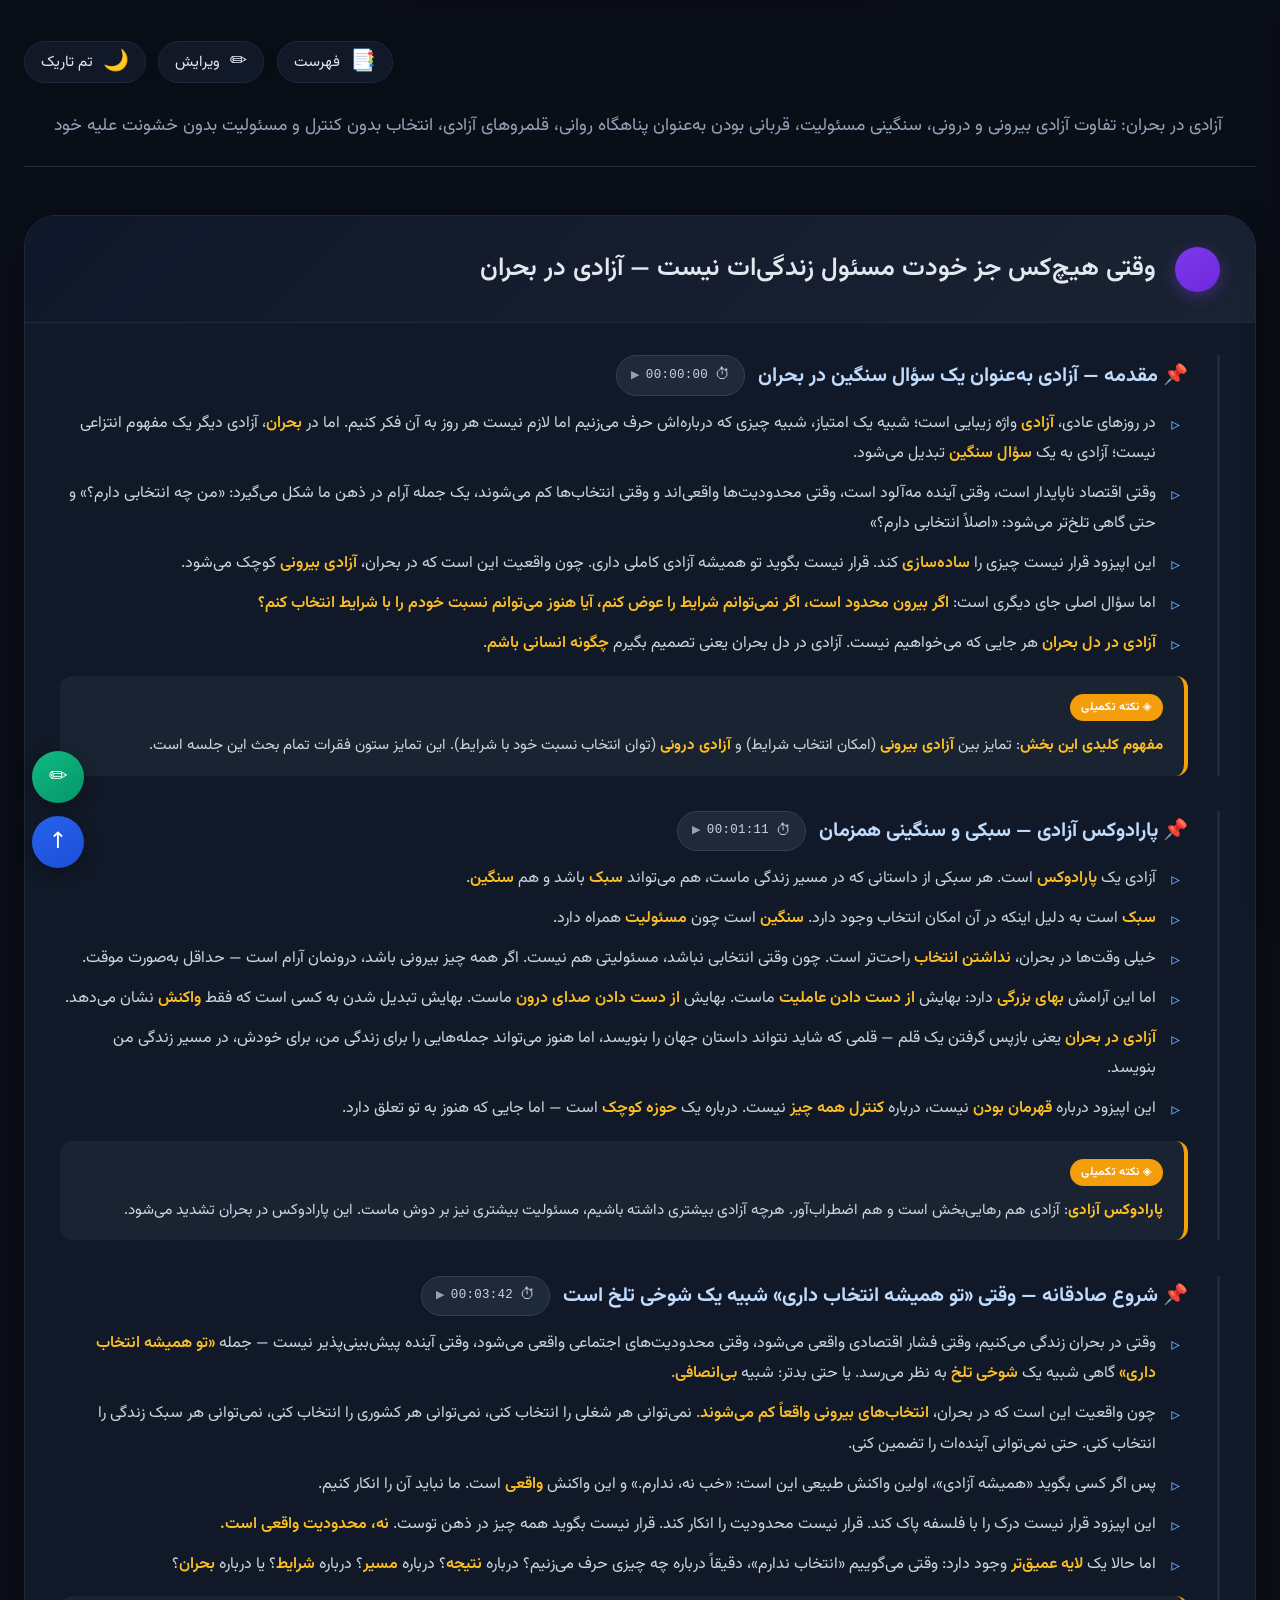
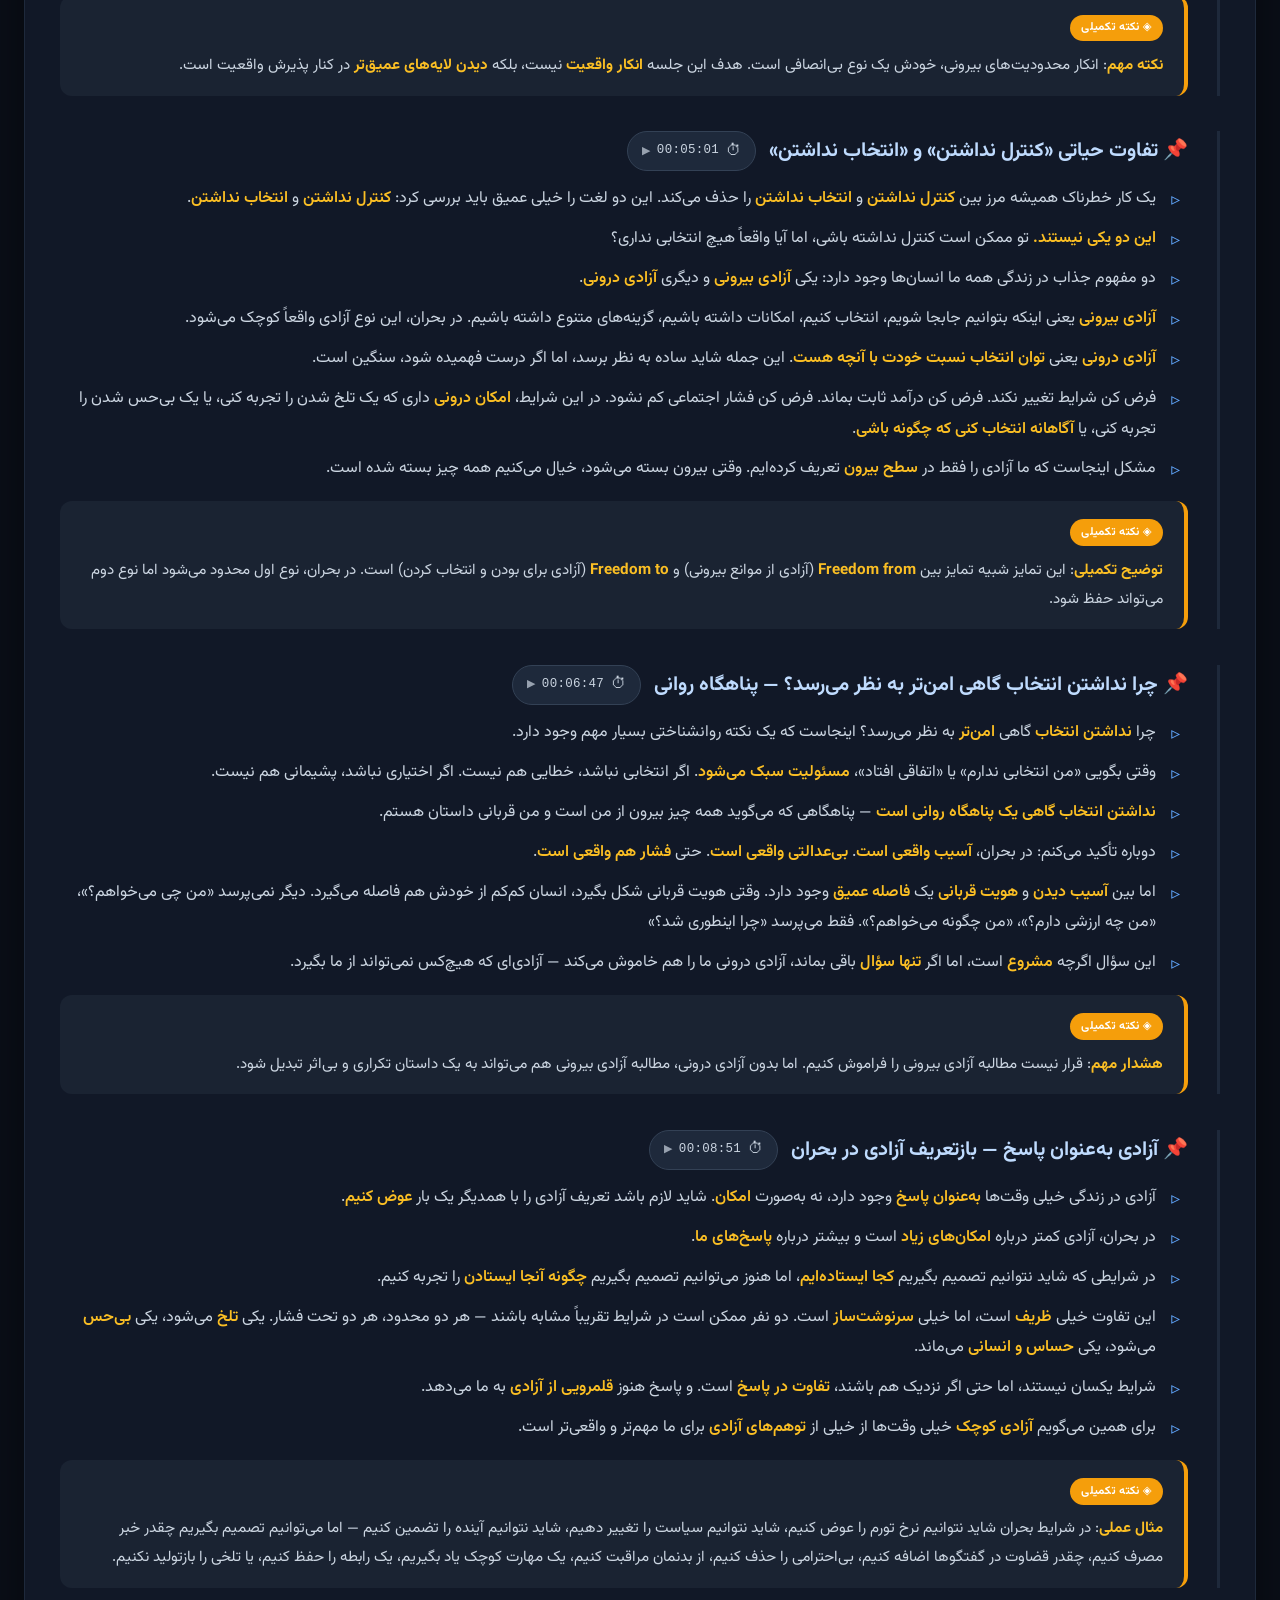
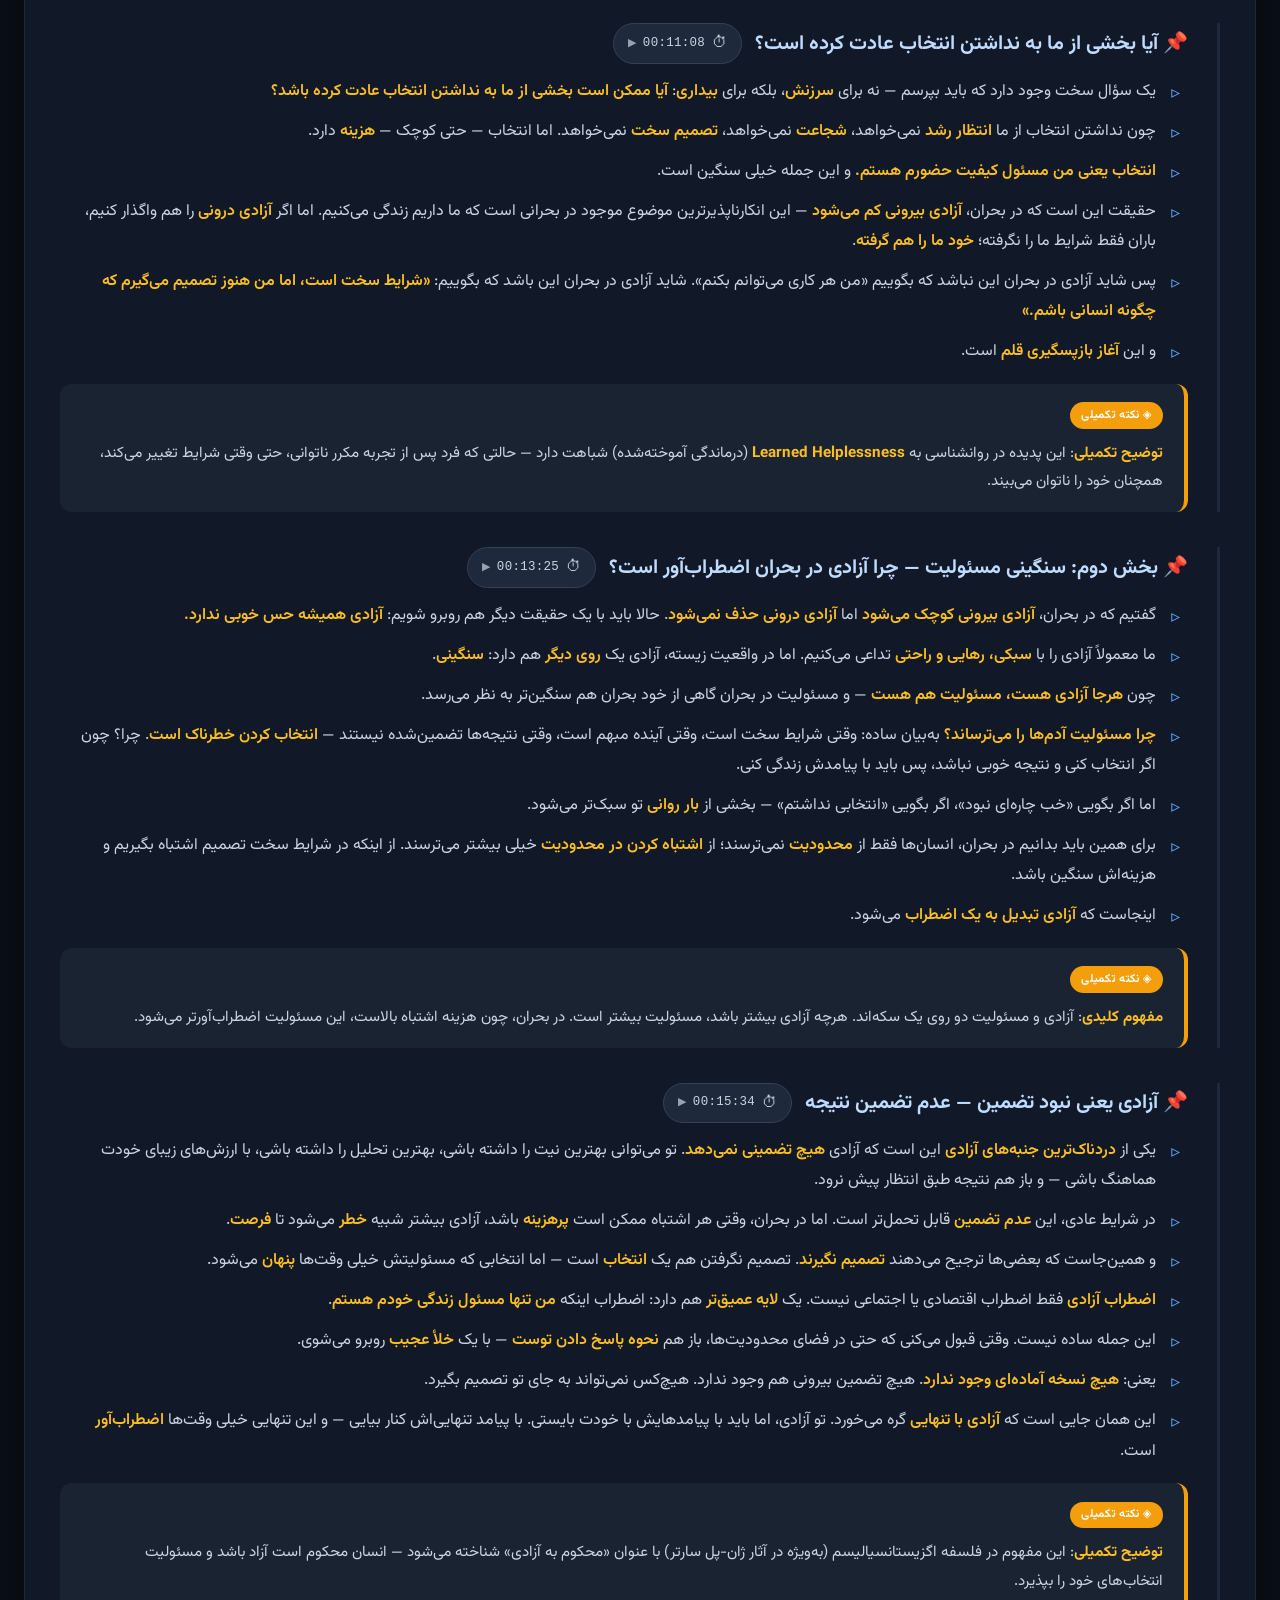
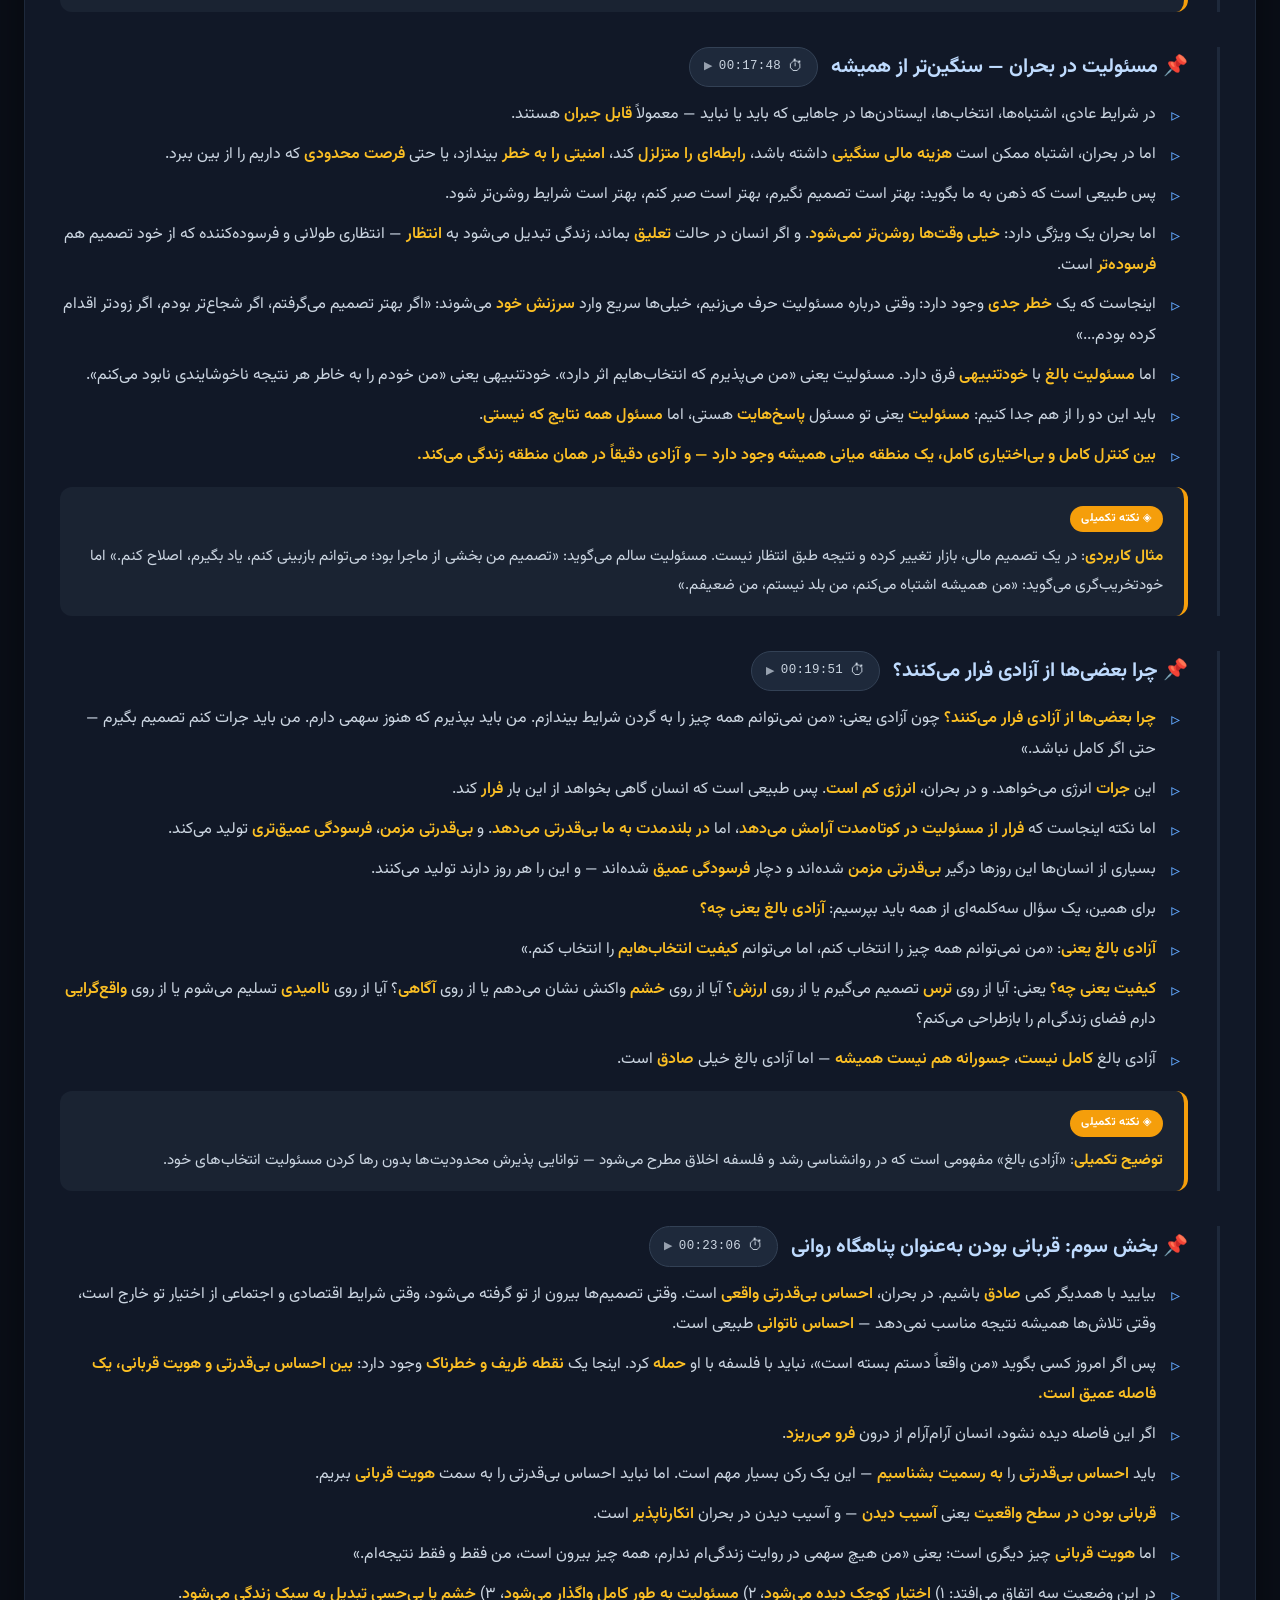
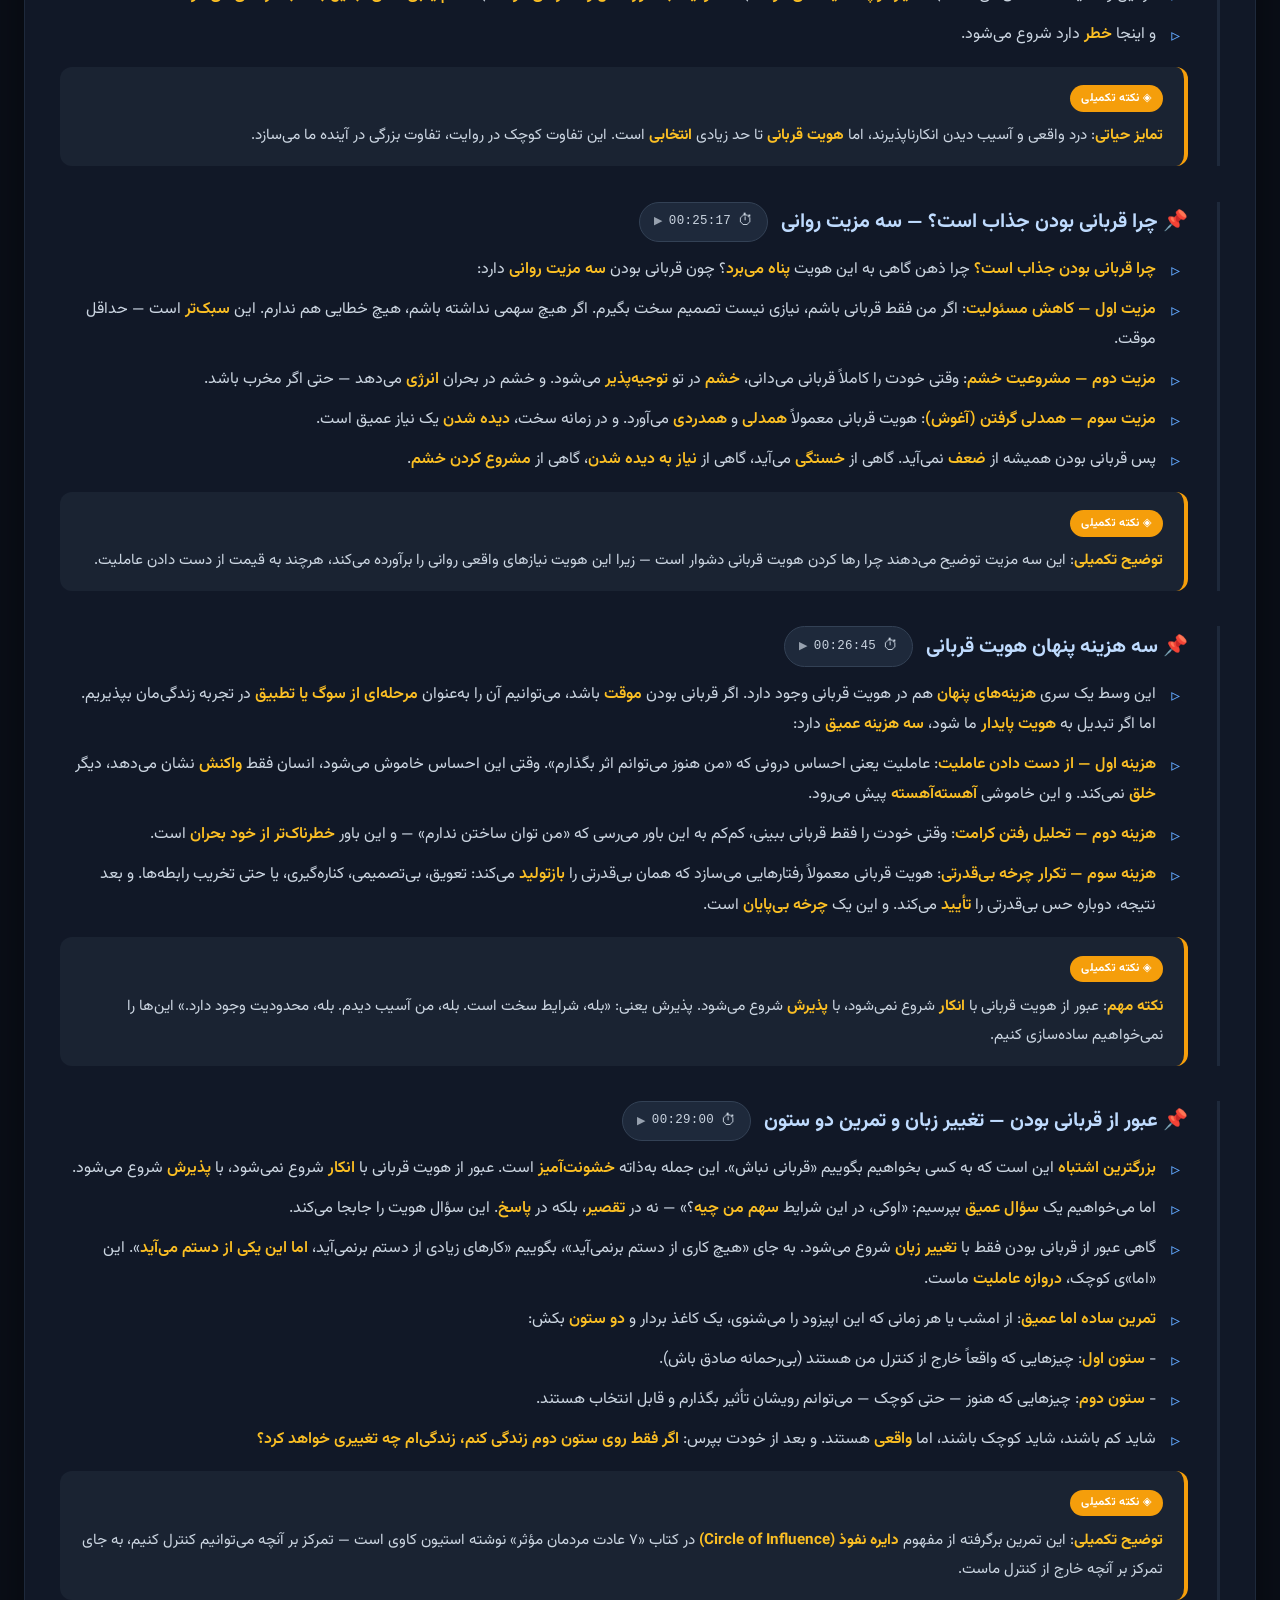
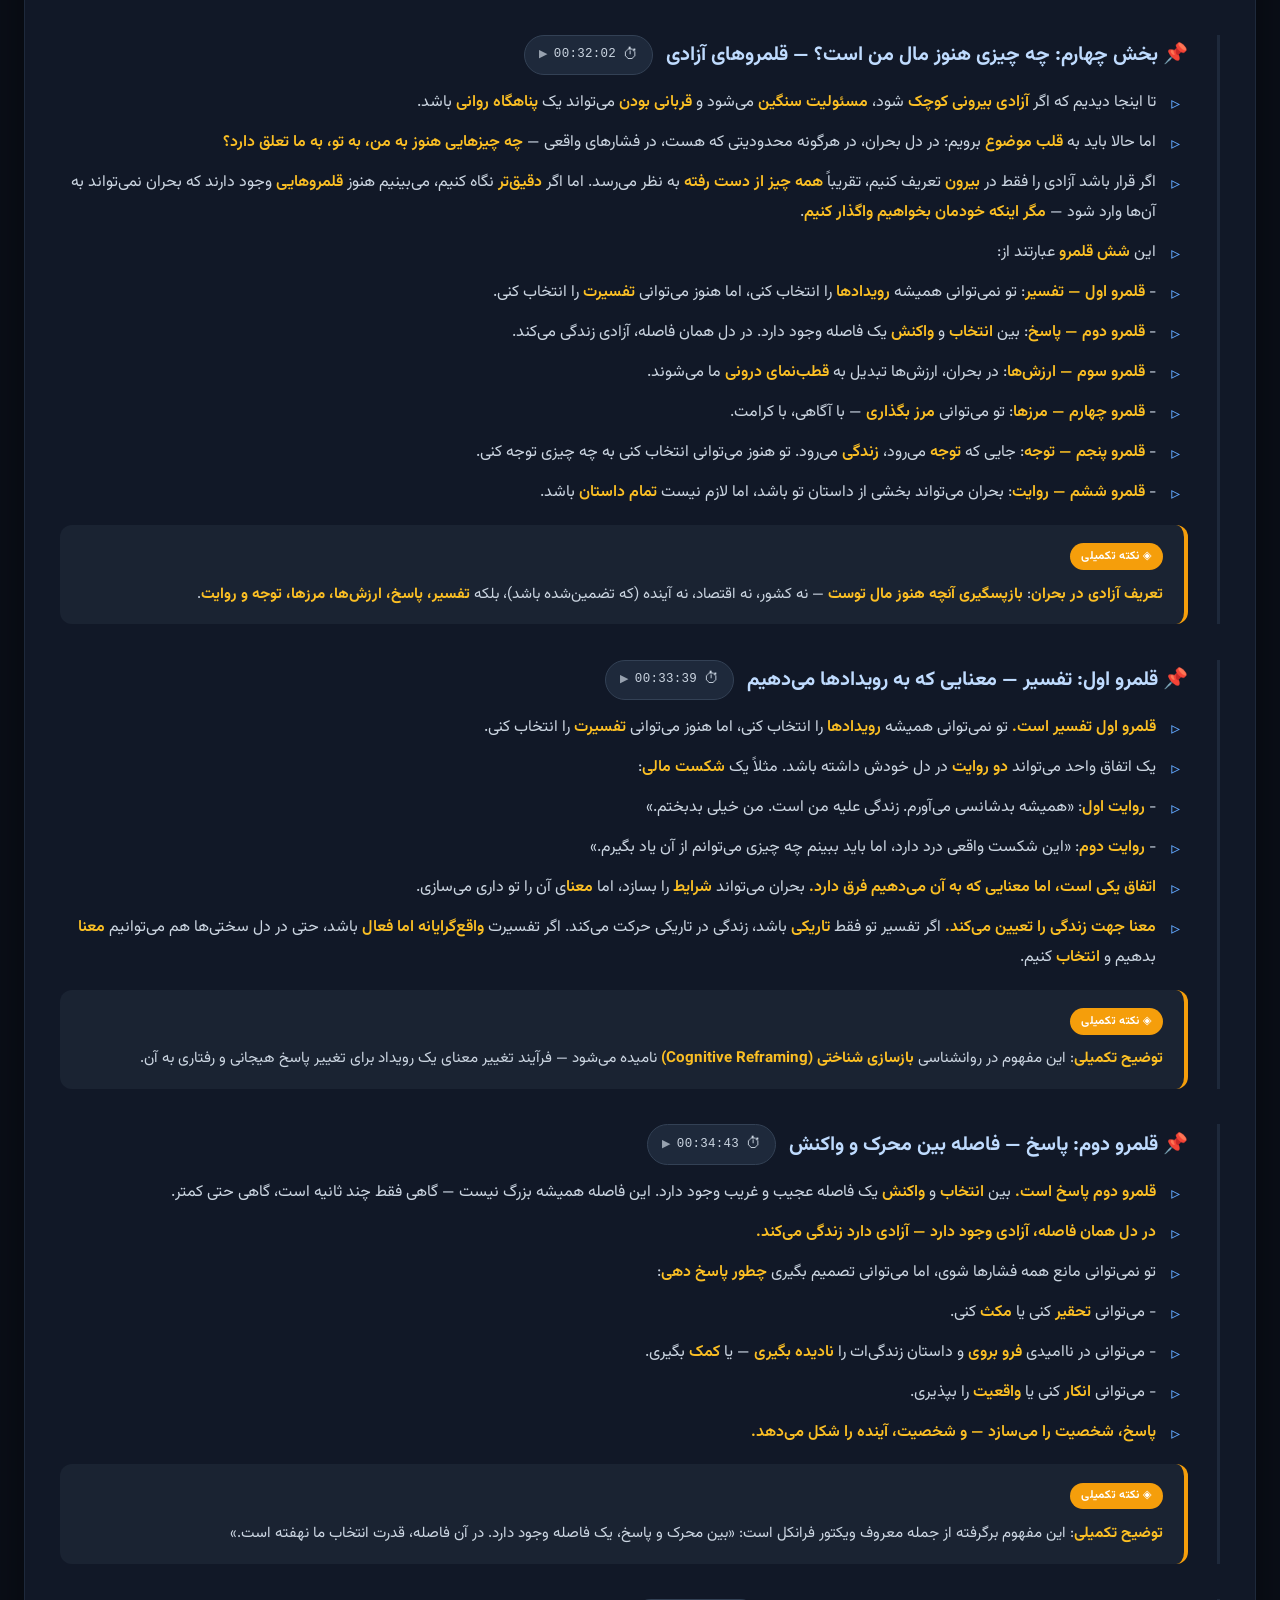
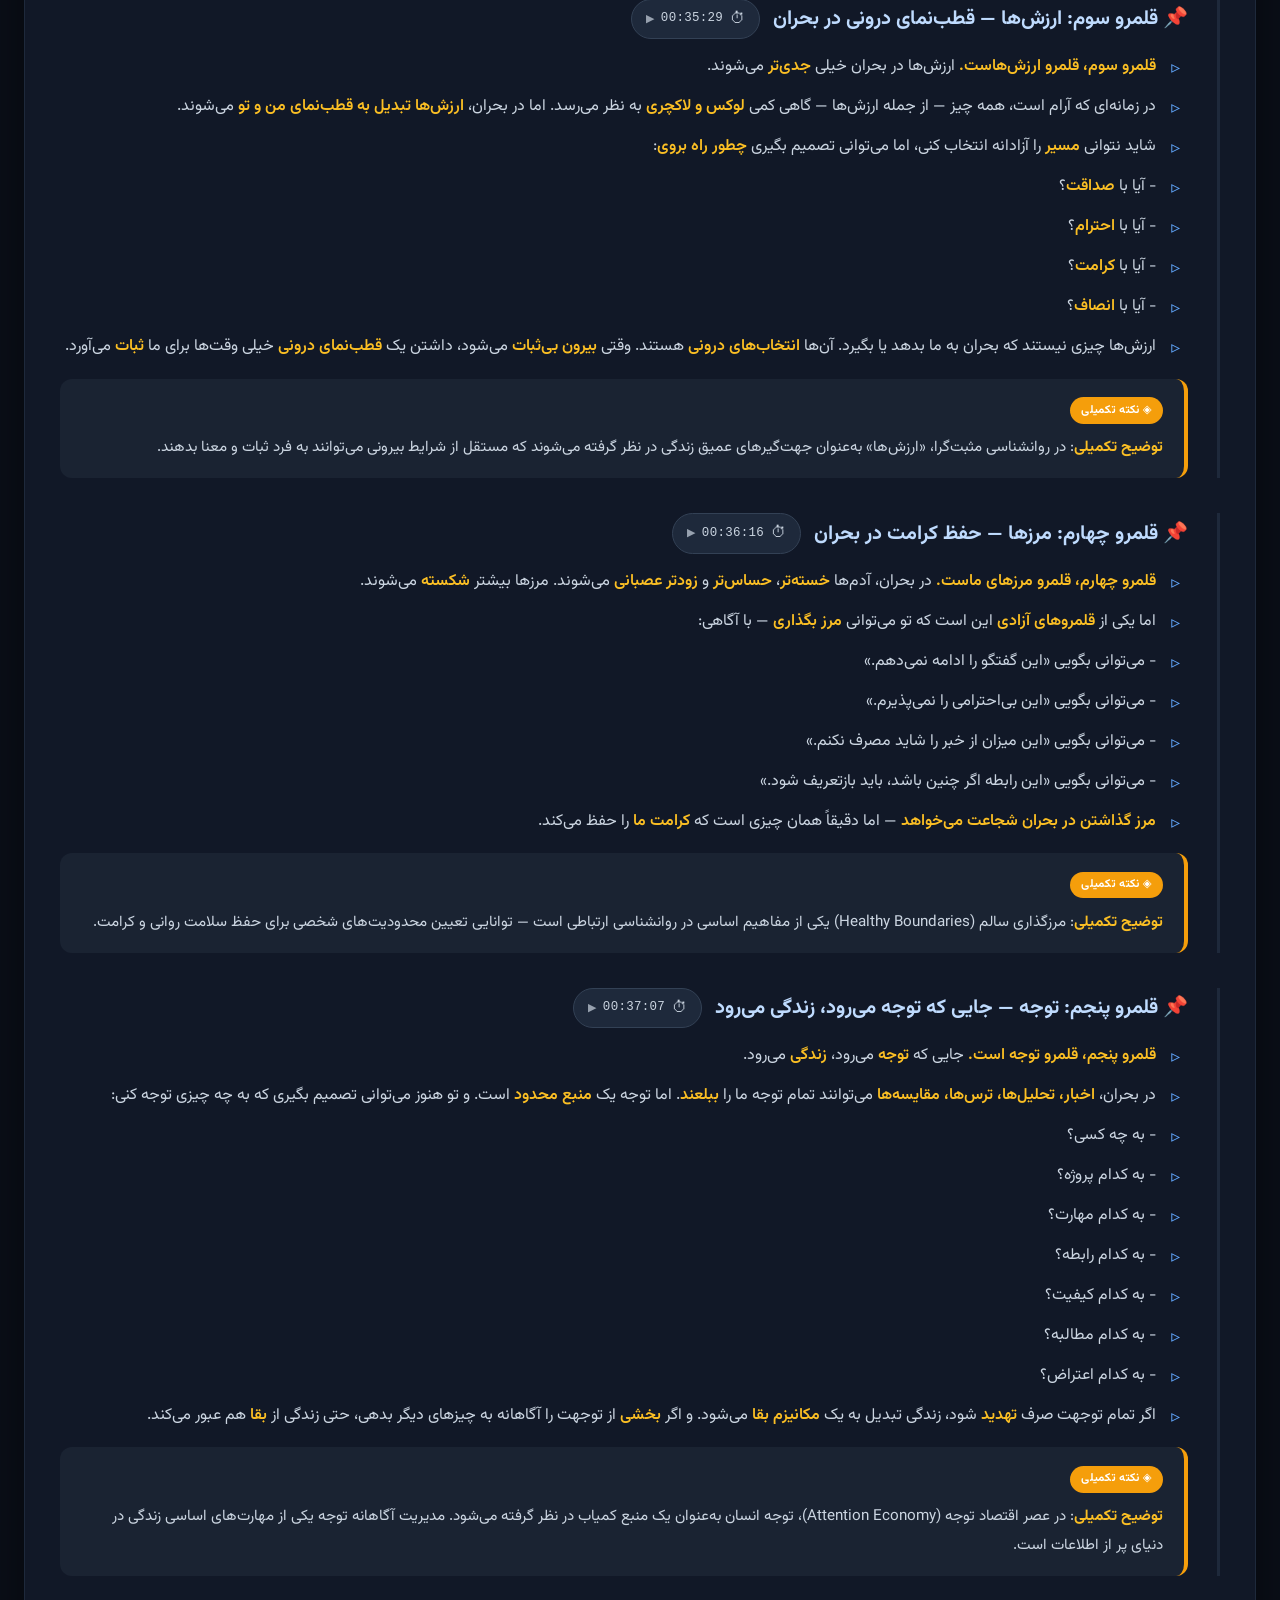
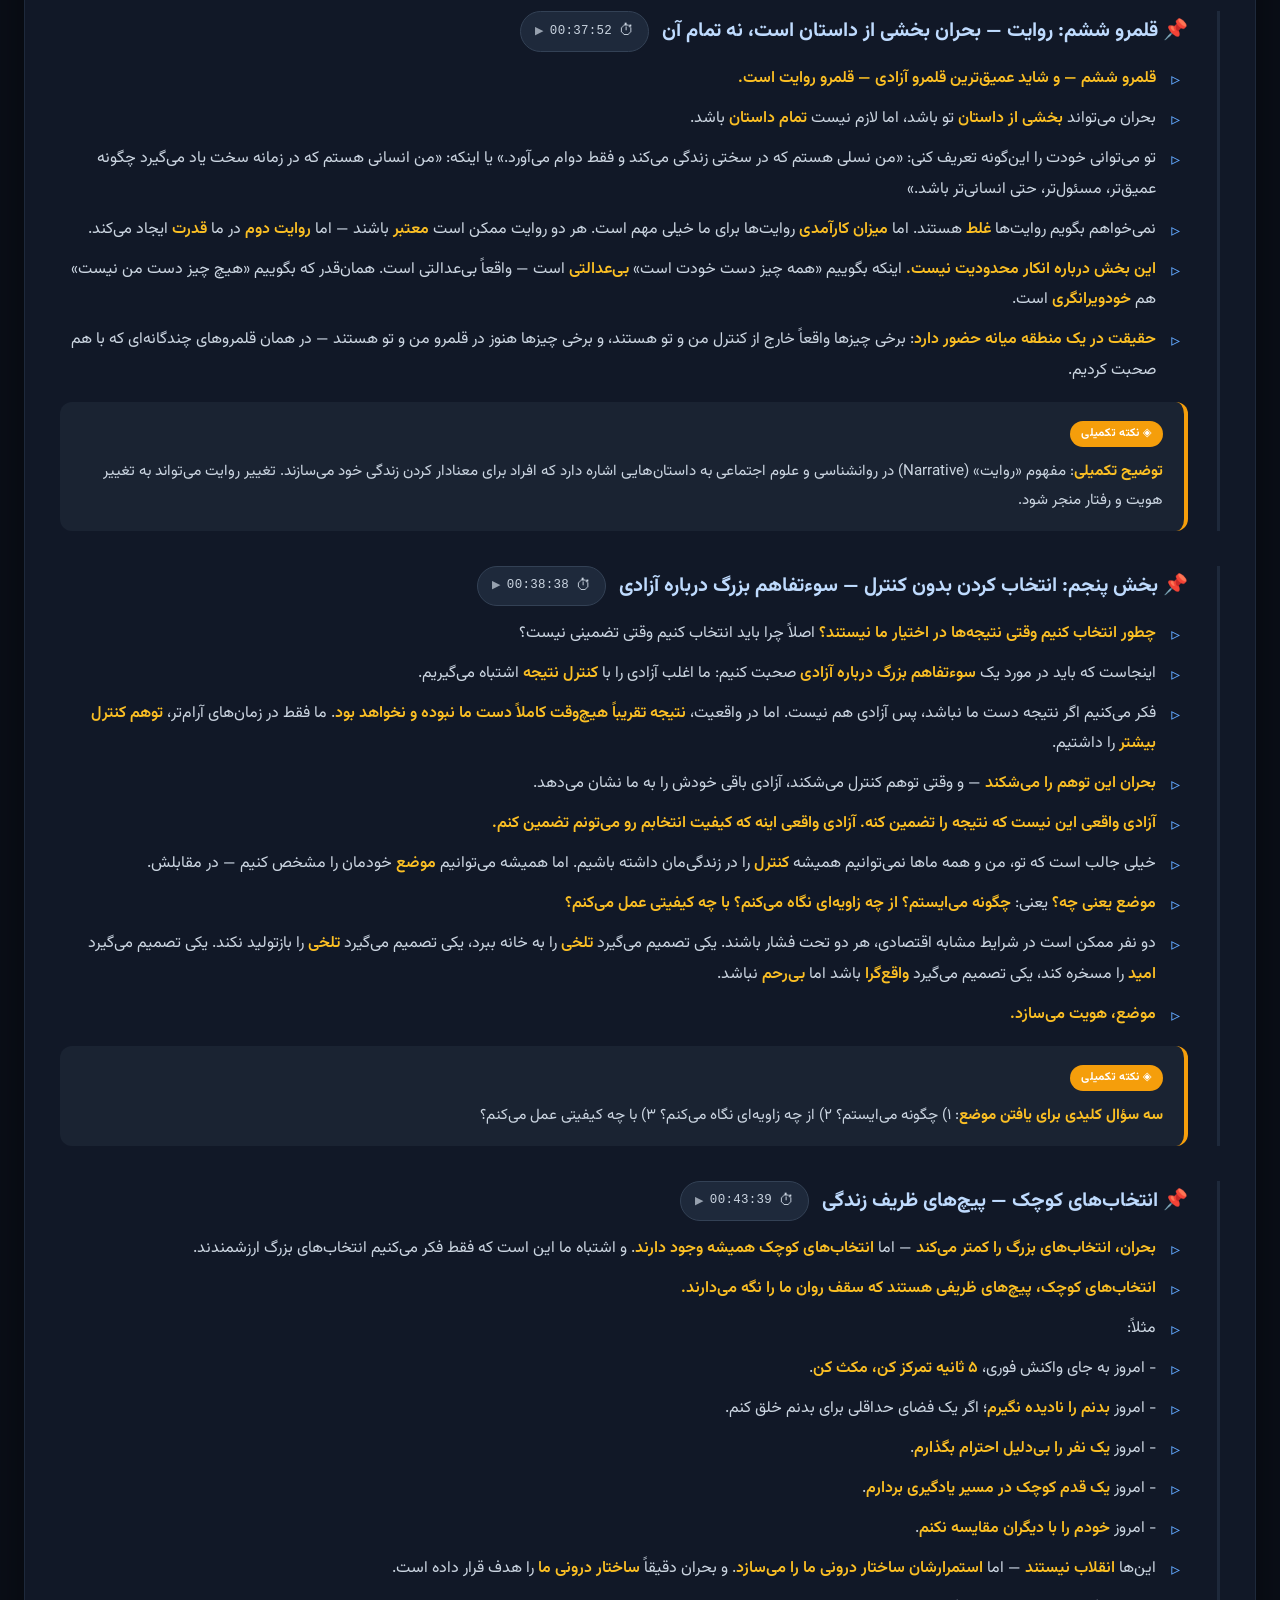
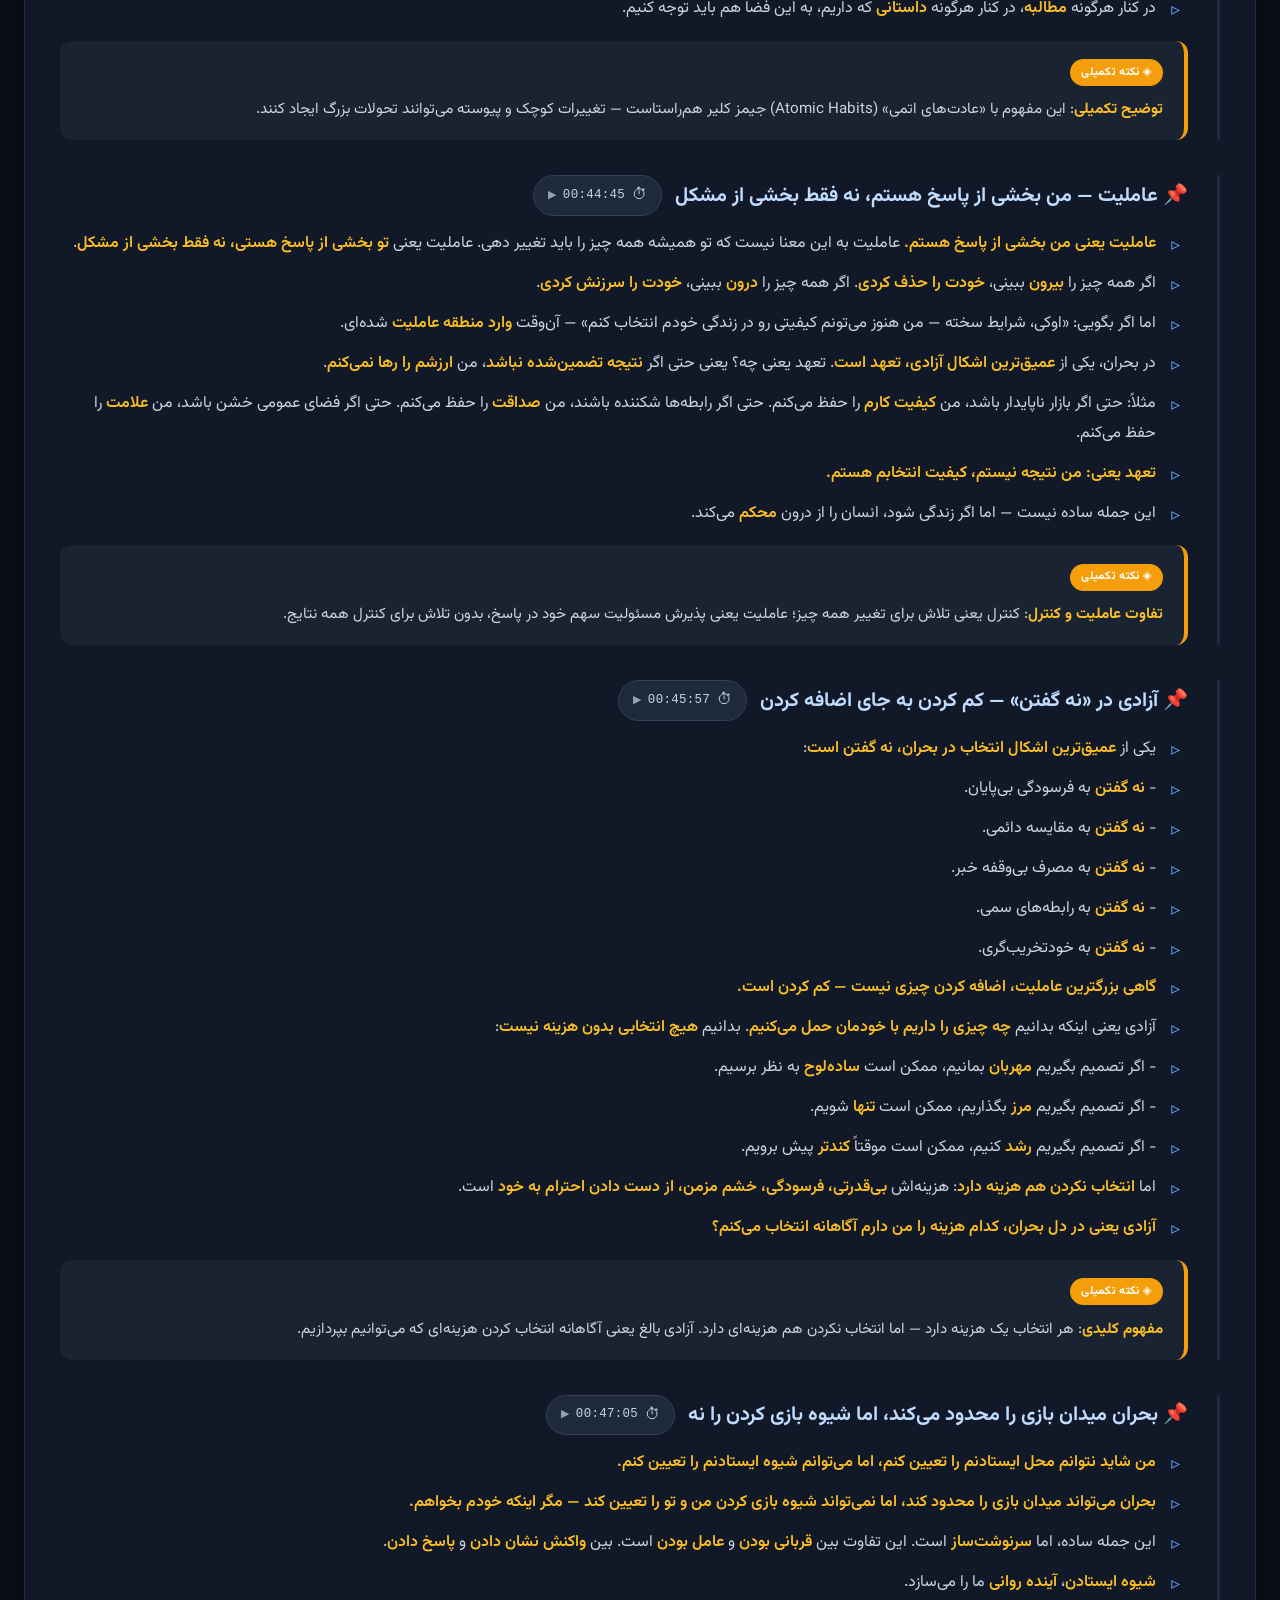
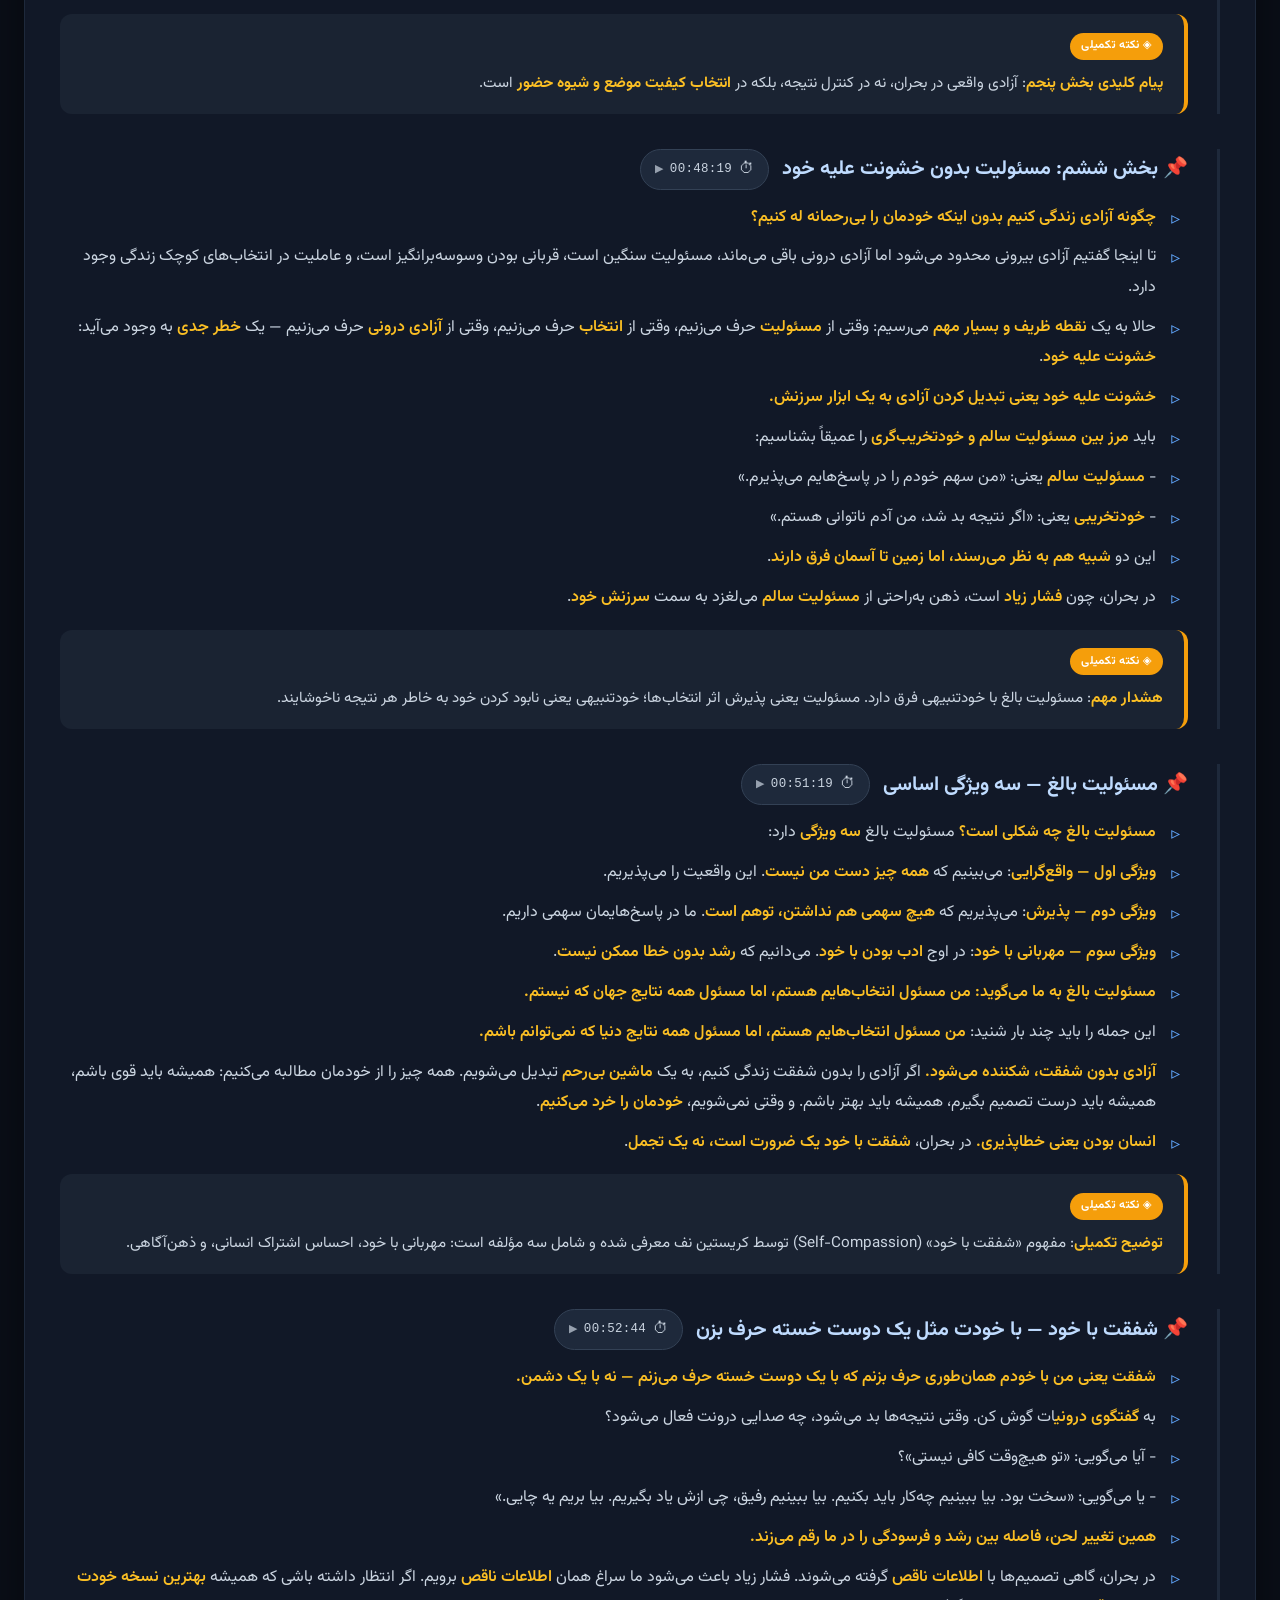
==== commit 50840471: "Update index.html" ====
--- a/index.html
+++ b/index.html
@@ -331,7 +331,7 @@
                     </div>
 
                     <div class="topic-desc">
-                        <ul><li>بیایید با همدیگر کمی <strong>صادق</strong> باشیم. در بحران، <strong>احساس بی‌قدرتی واقعی</strong> است. وقتی تصمیم‌ها بیرون از تو گرفته می‌شود، وقتی شرایط اقتصادی و اجتماعی از اختیار تو خارج است، وقتی تلاش‌ها همیشه نتیجه مناسب نمی‌دهد — <strong>احساس ناتوانی</strong> طبیعی است.</li><li>پس اگر امروز کسی بگوید «من واقعاً دستم بسته است»، نباید با فلسفه با او <strong>حمله</strong> کرد. اینجا یک <strong>نقطه ظریف و خطرناک</strong> وجود دارد: <strong>بین احساس بی‌قدرتی و هویت قربانی، یک فاصله عمیق است.</strong></li><li>اگر این فاصله دیده نشود، انسان آرام‌آرام از درون <strong>فرو می‌ریزد</strong>.</li><li>باید <strong>احساس بی‌قدرتی</strong> را <strong>به رسمیت بشناسیم</strong> — این یک رکن بسیار مهم است. اما نباید احساس بی‌قدرتی را به سمت <strong>هویت قربانی</strong> ببریم.</li><li><strong>قربانی بودن در سطح واقعیت</strong> یعنی <strong>آسیب دیدن</strong> — و آسیب دیدن در بحران <strong>انکارناپذیر</strong> است.</li><li>اما <strong>هویت قربانی</strong> چیز دیگری است: یعنی «من هیچ سهمی در روایت زندگی‌ام ندارم، همه چیز بیرون است، من فقط و فقط نتیجه‌ام.»</li><li>در این وضعیت سه اتفاق می‌افتد: ۱) <strong>اختیار کوچک دیده نمی‌شود</strong>، ۲) <strong>مسئولیت به طور کامل واگذار می‌شود</strong>، ۳) <strong>خشم یا بی‌حسی تبدیل به سبک زندگی می‌شود</strong>.</li><li>و اینجا <strong>خطر</strong> دارد شروع می‌شود.</li></ul>
+                        <ul><li>بیایید با همدیگر کمی <strong>صادق</strong> باشیم. در بحران، <strong>احساس بی‌قدرتی واقعی</strong> است. وقتی تصمیم‌ها بیرون از تو گرفته می‌شود، وقتی شرایط اقتصادی و اجتماعی از اختیار تو خارج است، وقتی تلاش‌ها همیشه نتیجه مناسب نمی‌دهد — <strong>احساس ناتوانی</strong> طبیعی است.</li><li>پس اگر امروز کسی بگوید «من واقعاً دستم بسته است»، نباید با فلسفه با او <strong>حمله</strong> کرد. اینجا یک <strong>نقطه ظریف و خطرناک</strong> وجود دارد: <strong>بین احساس بی‌قدرتی و هویت قربانی، یک فاصله عمیق است.</strong></li><li>اگر این فاصله دیده نشود، انسان آرام‌آرام از درون <strong>فرو می‌ریزد</strong>.</li><li>باید <strong>احساس بی‌قدرتی</strong> را <strong>به رسمیت بشناسیم</strong> — این یک رکن بسیار مهم است. اما نباید احساس بی‌قدرتی را به سمت <strong>هویت قربانی</strong> ببریم.</li><li><strong>قربانی بودن در سطح واقعیت</strong> یعنی <strong>آسیب دیدن</strong> — و آسیب دیدن در بحران <strong>انکارناپذیر</strong> است.</li><li>اما <strong>هویت قربانی</strong> چیز دیگری است: یعنی «من هیچ سهمی در روایت زندگی‌ام ندارم، همه چیز بیرون است، من فقط و فقط نتیجه‌ام.»</li><li>در این وضعیت سه اتفاق می‌افتد: ۱) <strong>اختیار کوچک دیده می‌شود</strong>، ۲) <strong>مسئولیت به طور کامل واگذار می‌شود</strong>، ۳) <strong>خشم یا بی‌حسی تبدیل به سبک زندگی می‌شود</strong>.</li><li>و اینجا <strong>خطر</strong> دارد شروع می‌شود.</li></ul>
                     </div>
 
                     <div class="note-box">
@@ -698,9 +698,6 @@
 
     </div>
 
-    <div class="footer-note" id="footerNote">
-        📚 📚 جزوه جامع دوره هوش مصنوعی و دیتاساینس — جلسه ۳
-    </div>
 </div>
 
 <!-- ============ دکمه‌های شناور ============ -->
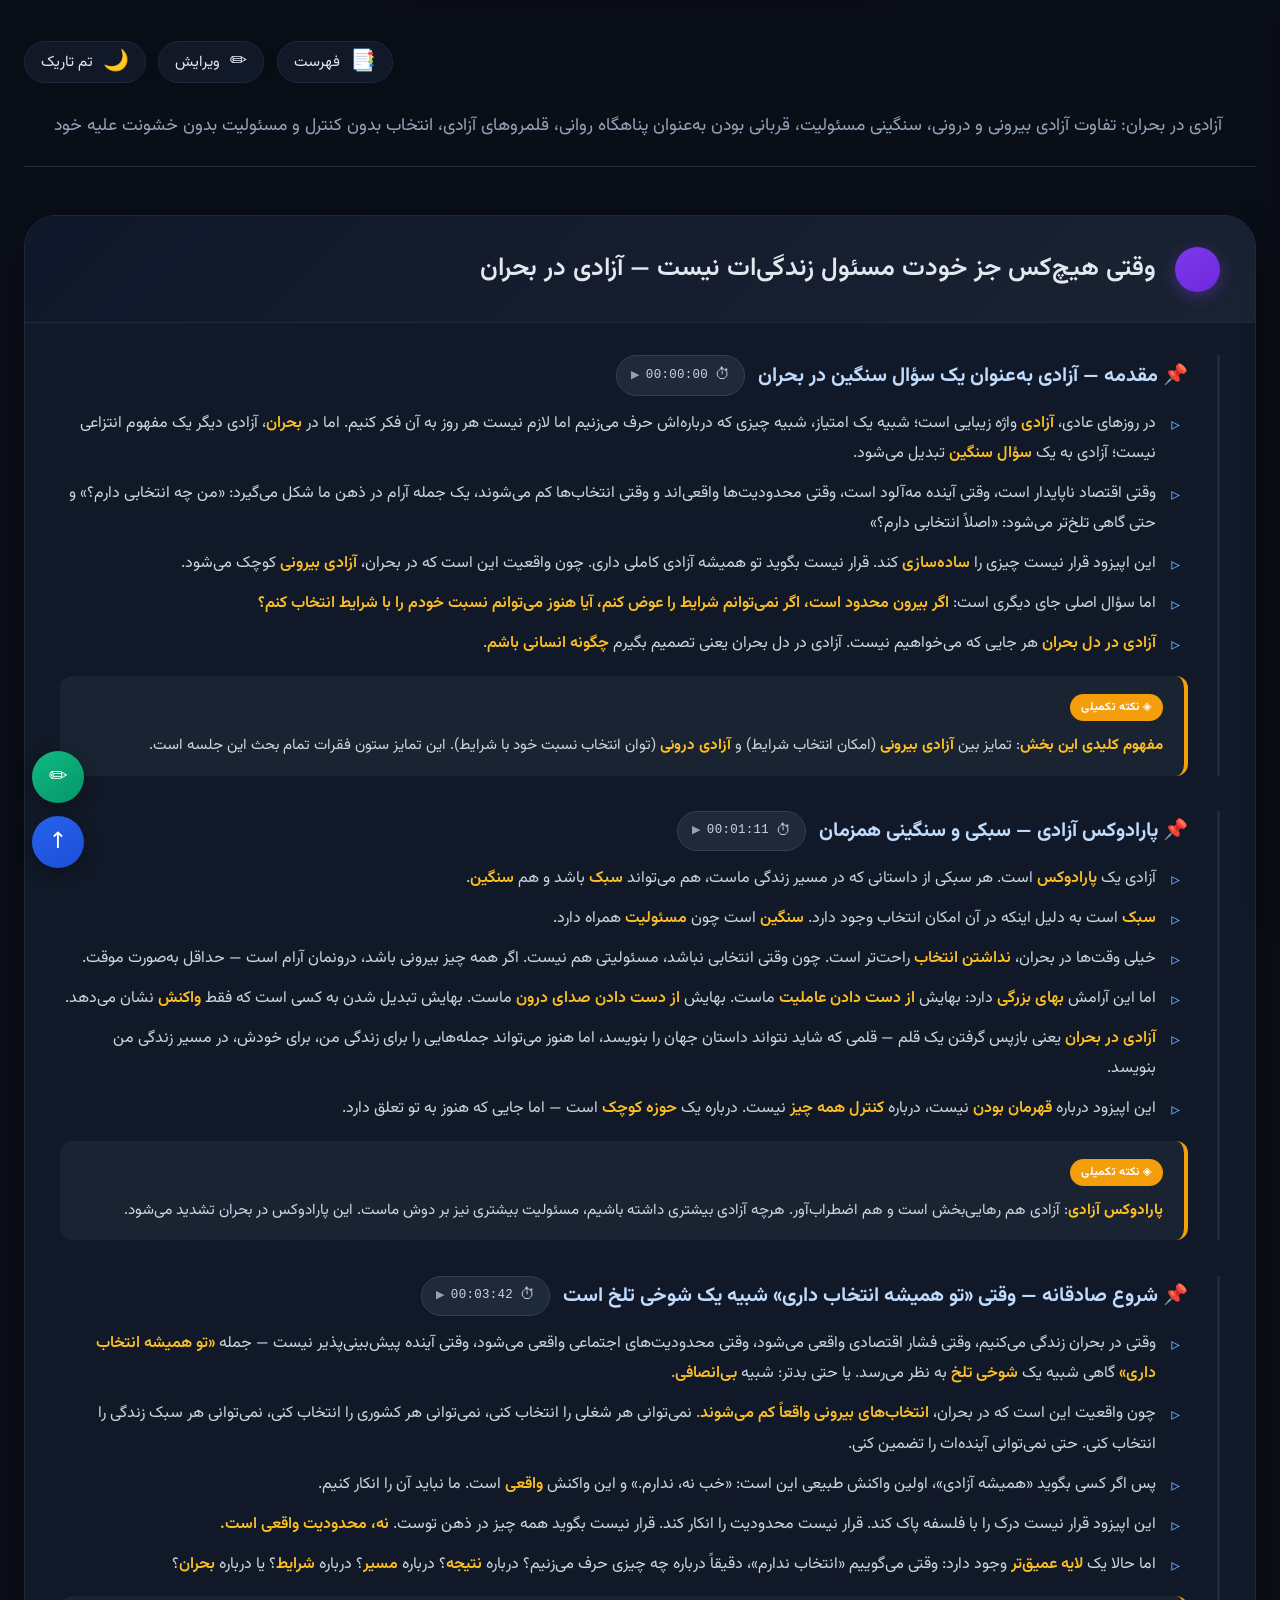
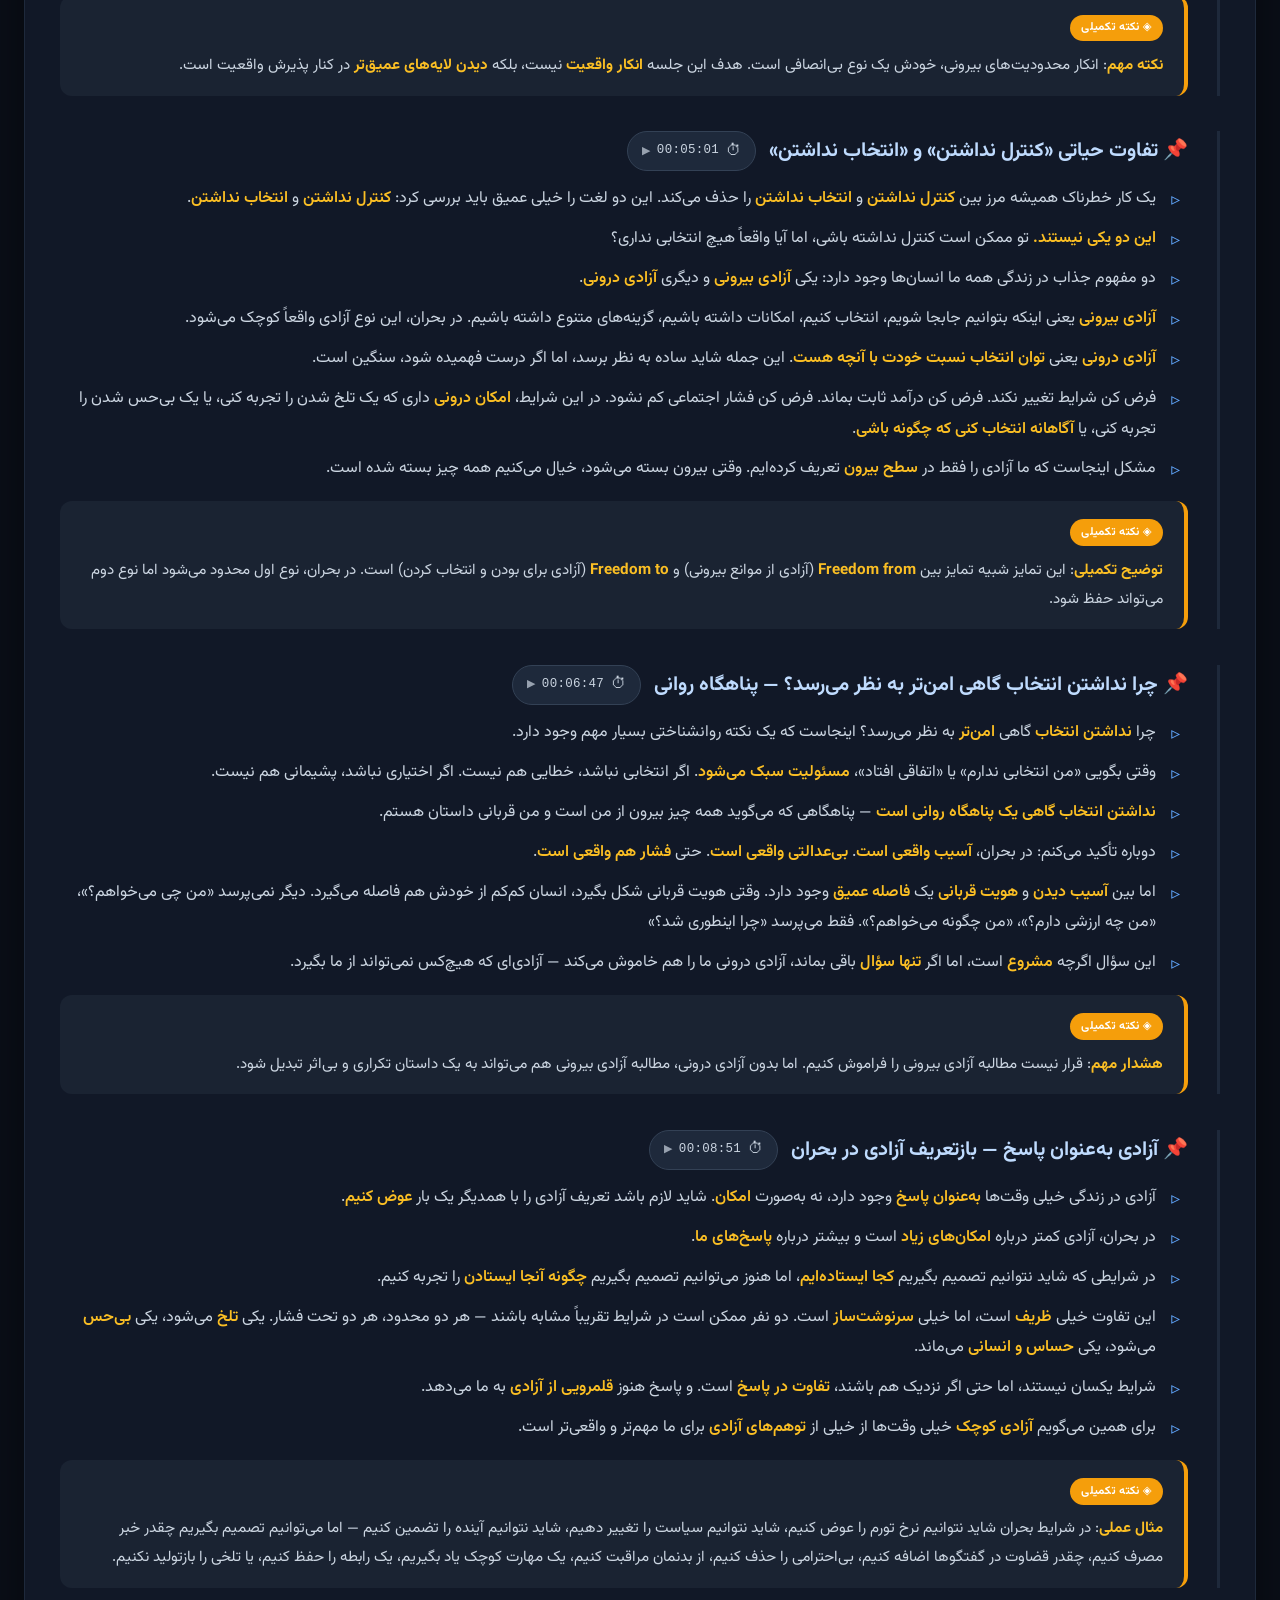
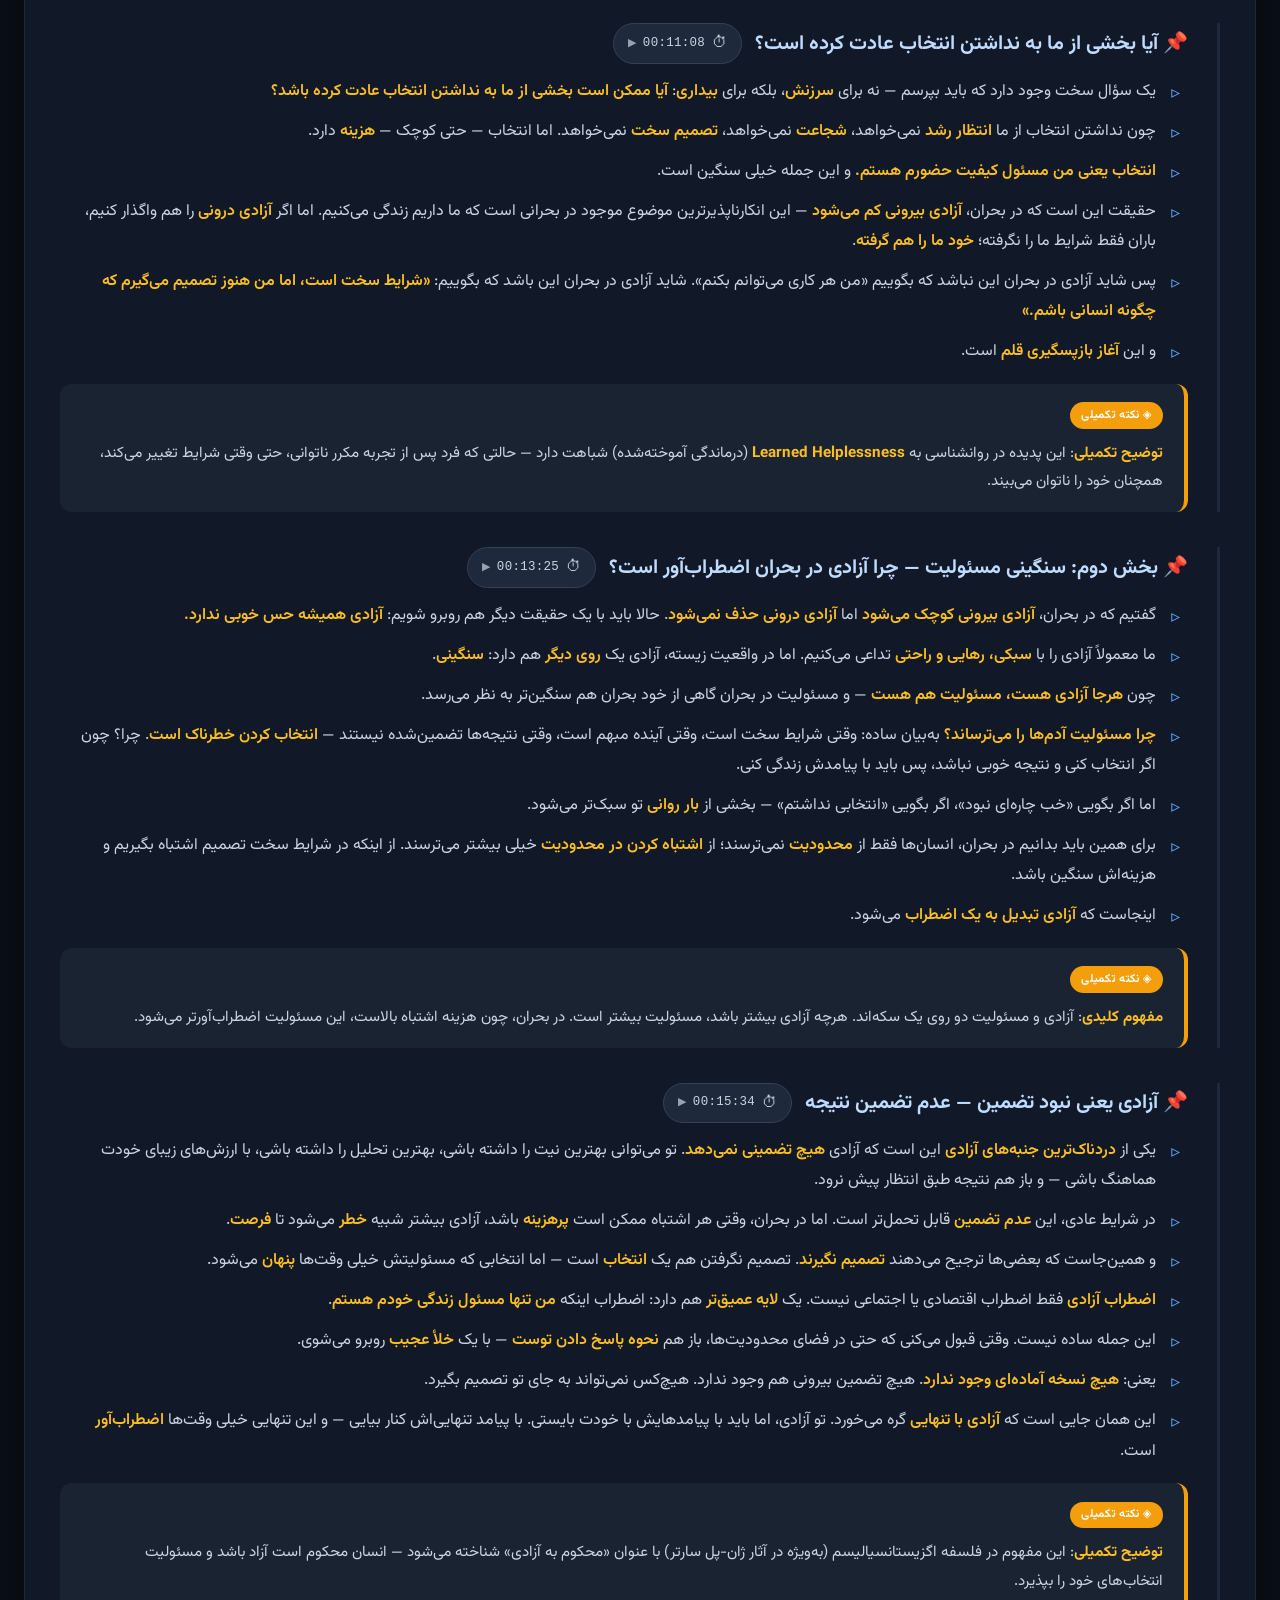
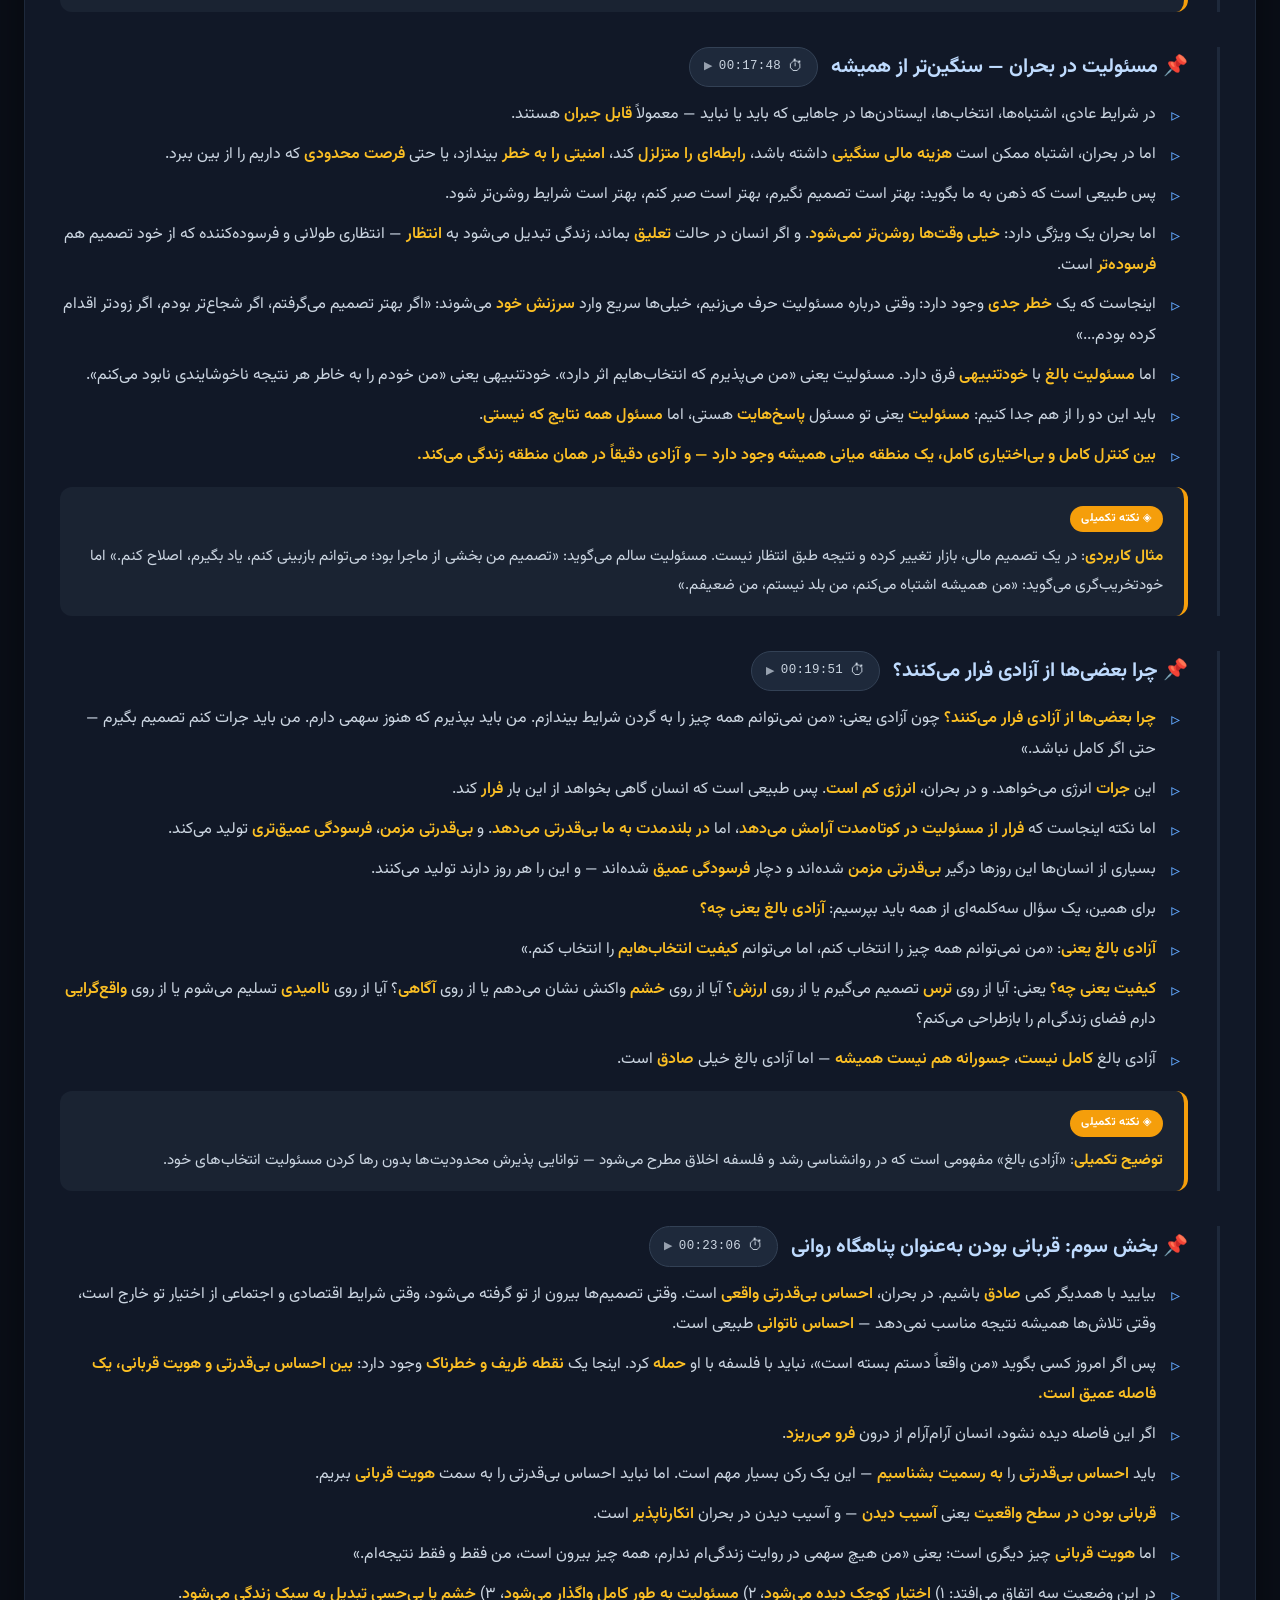
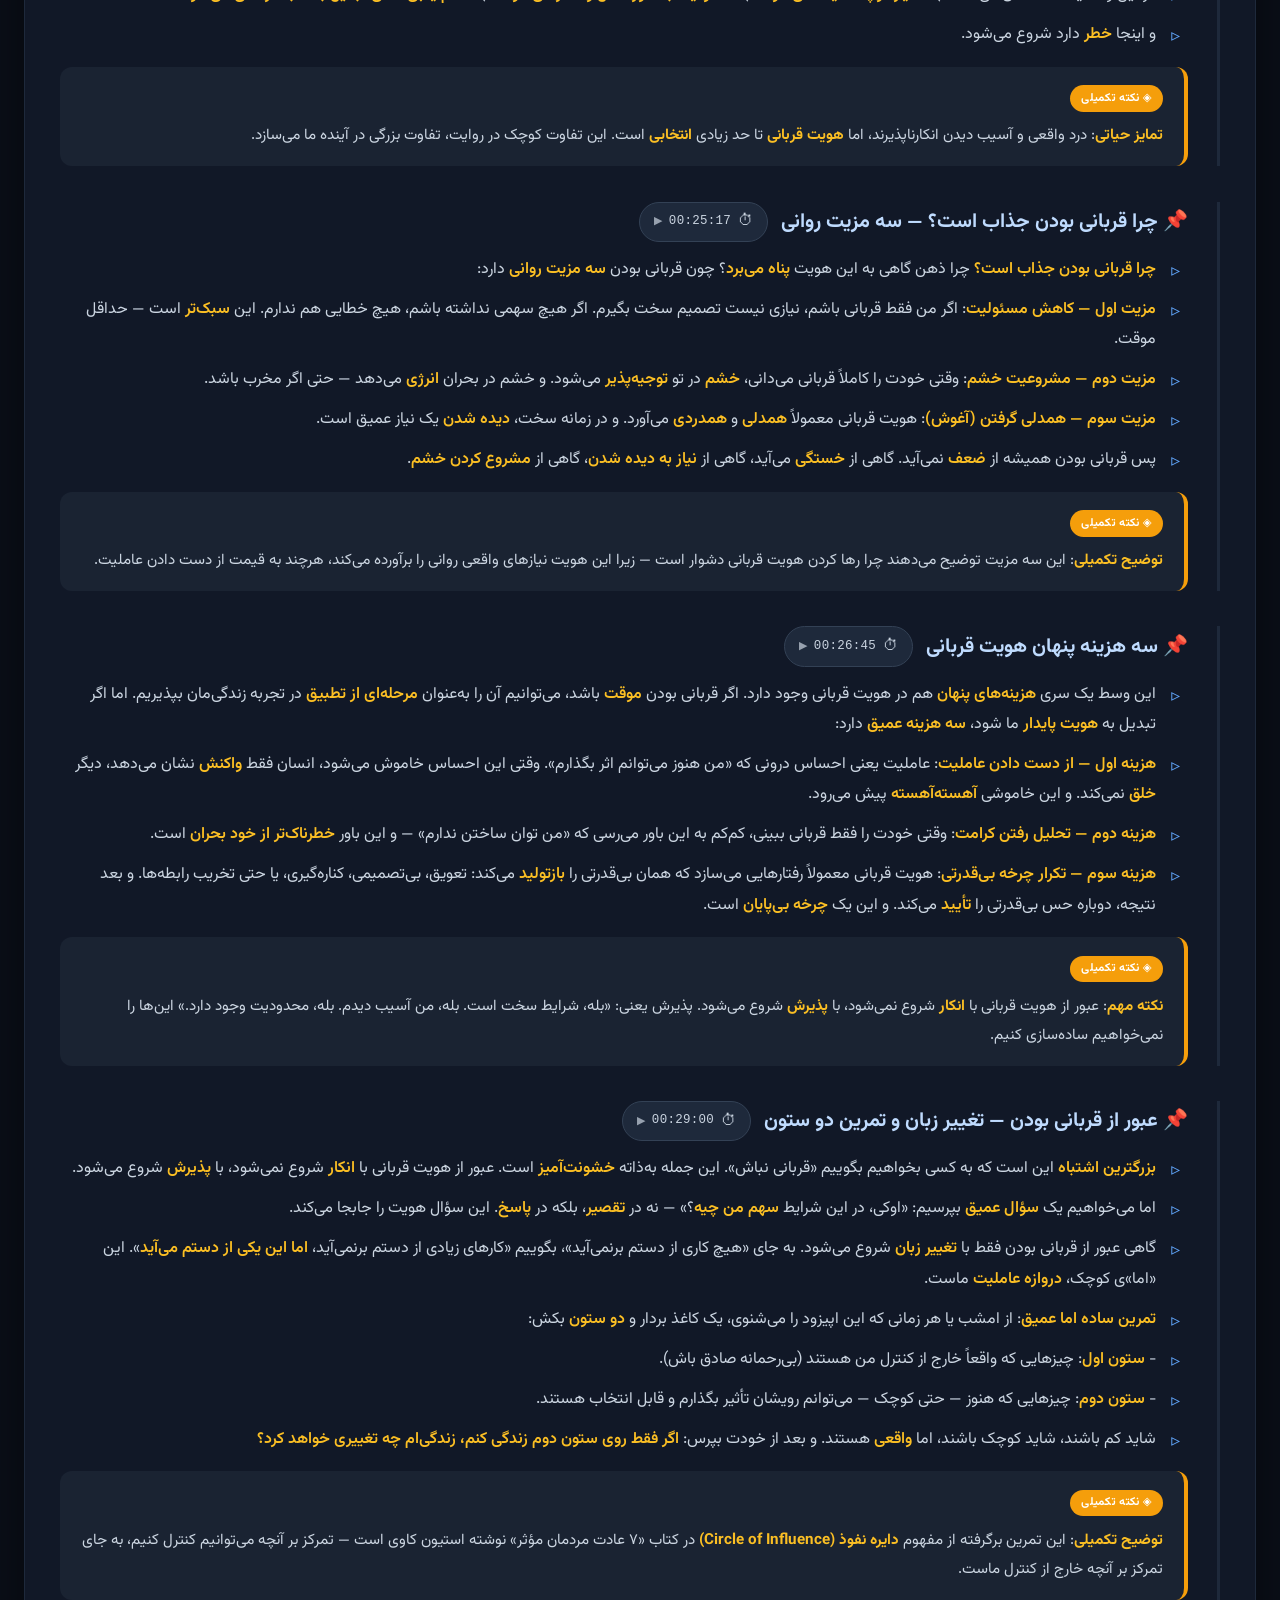
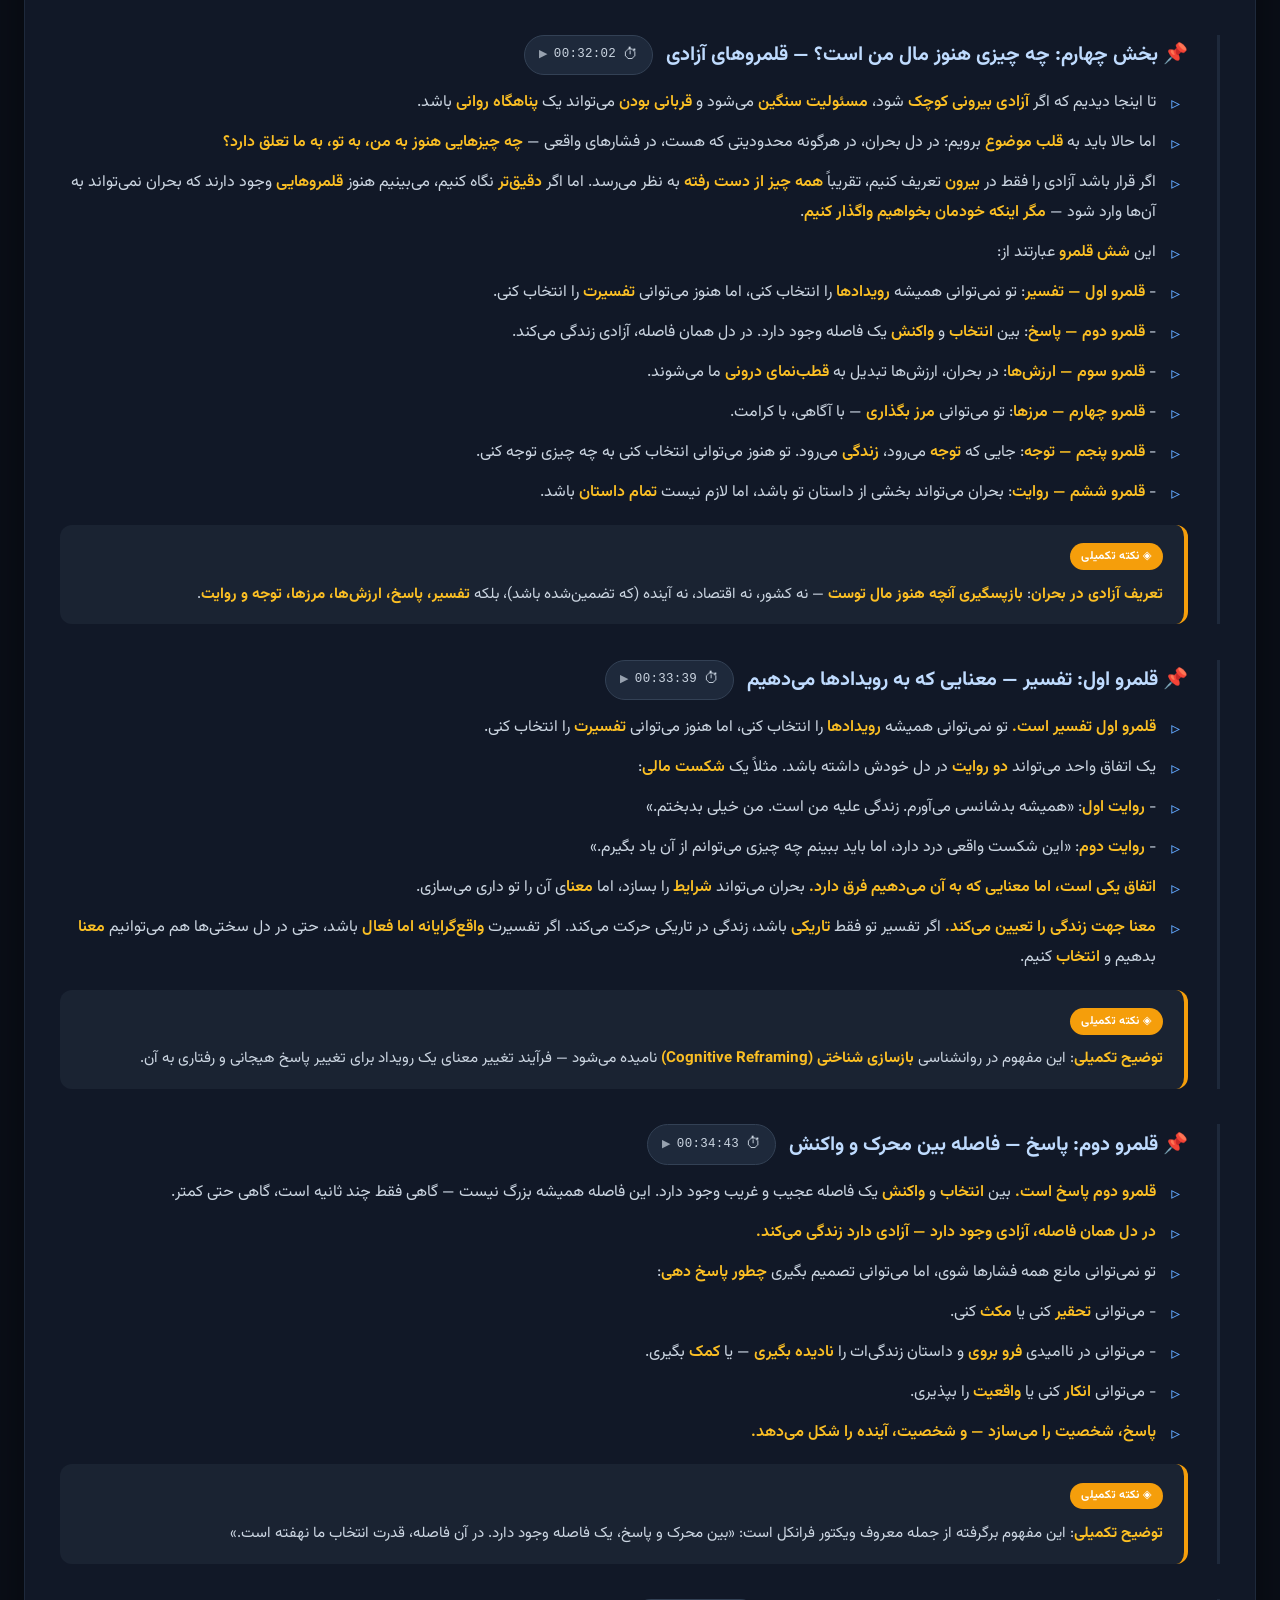
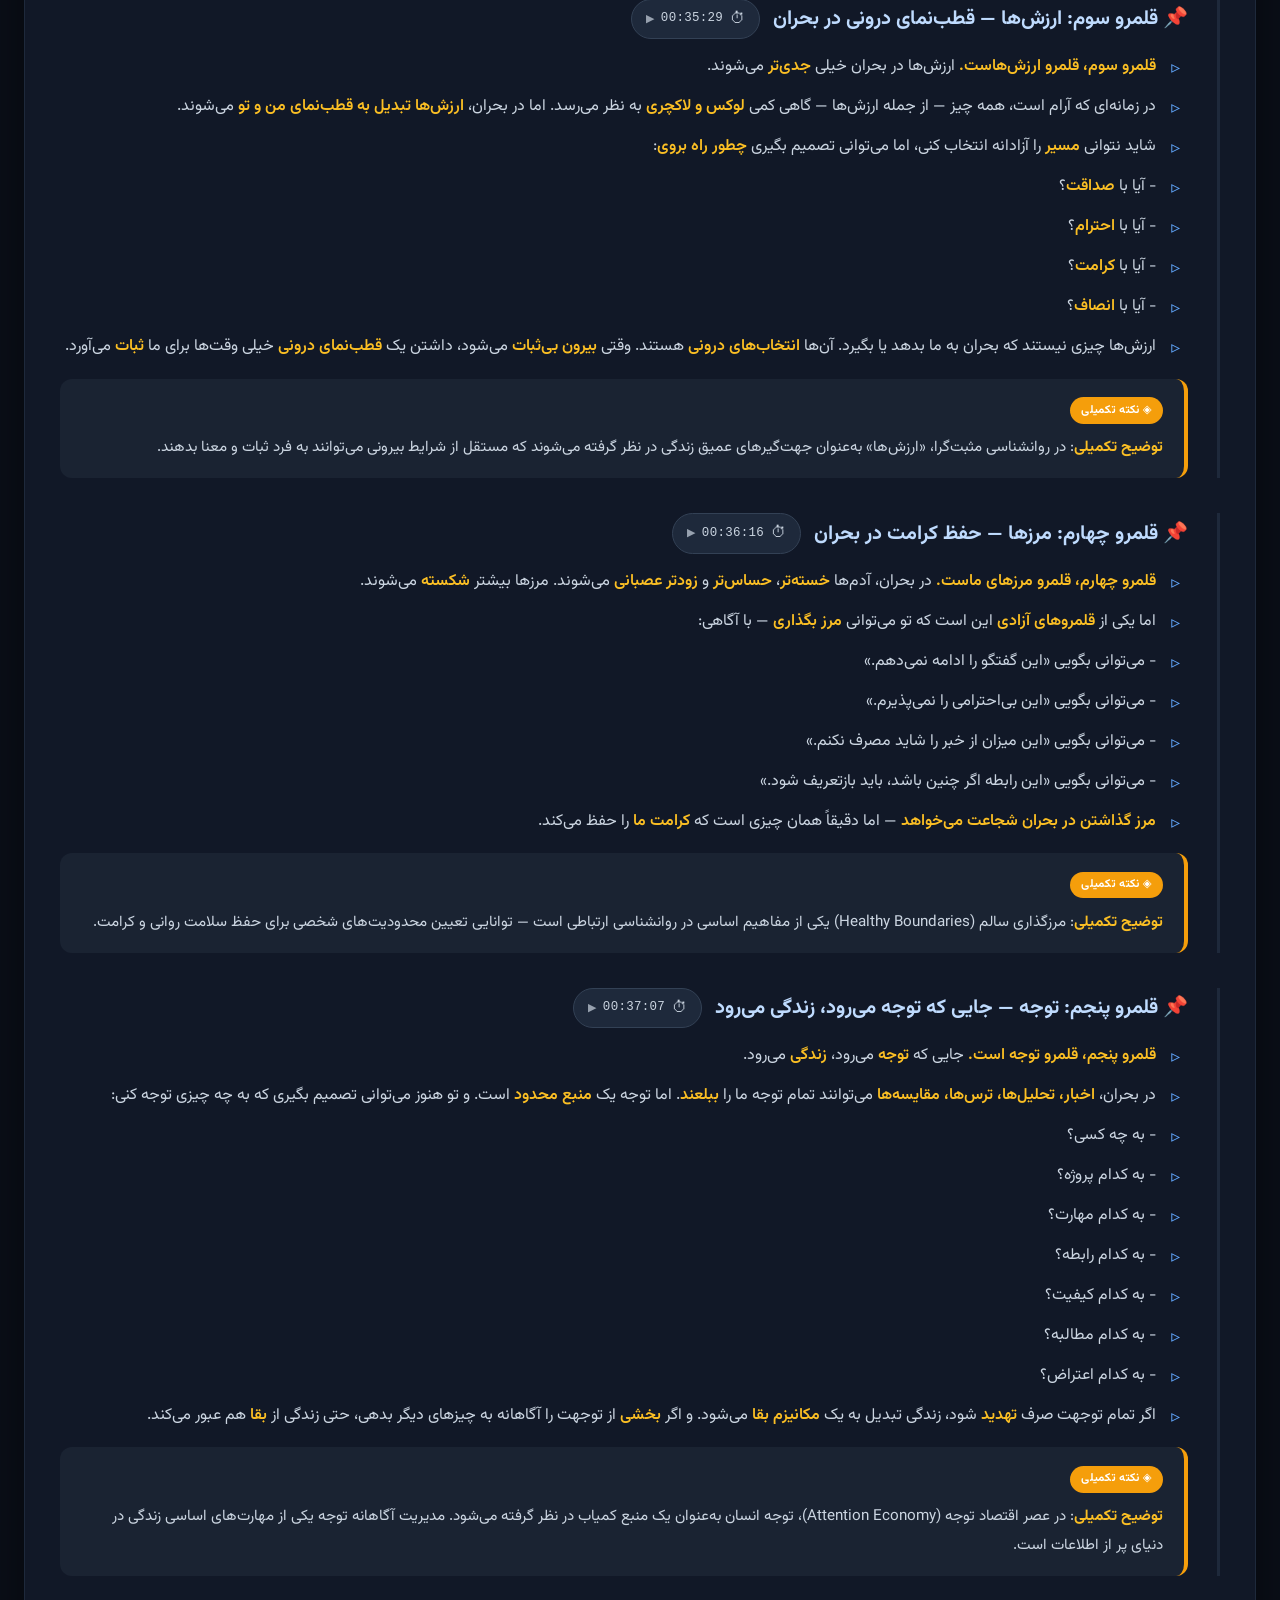
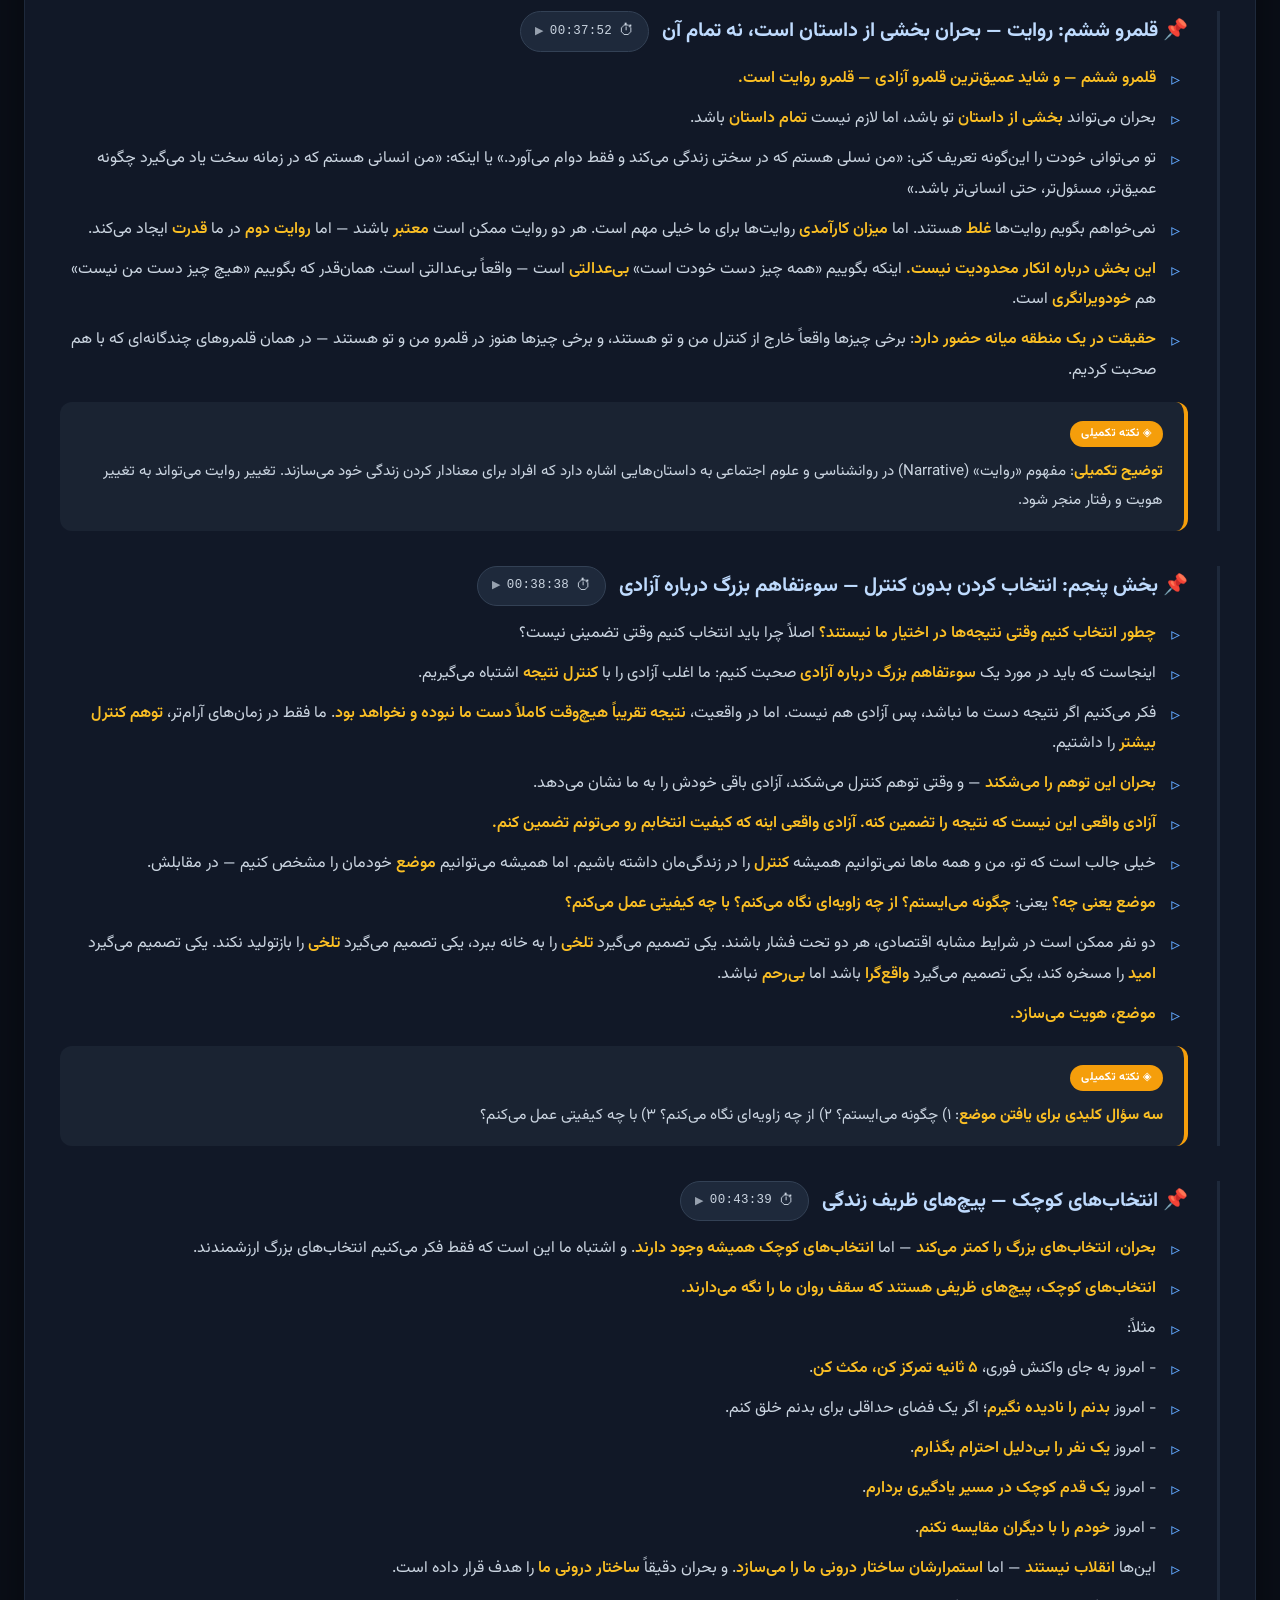
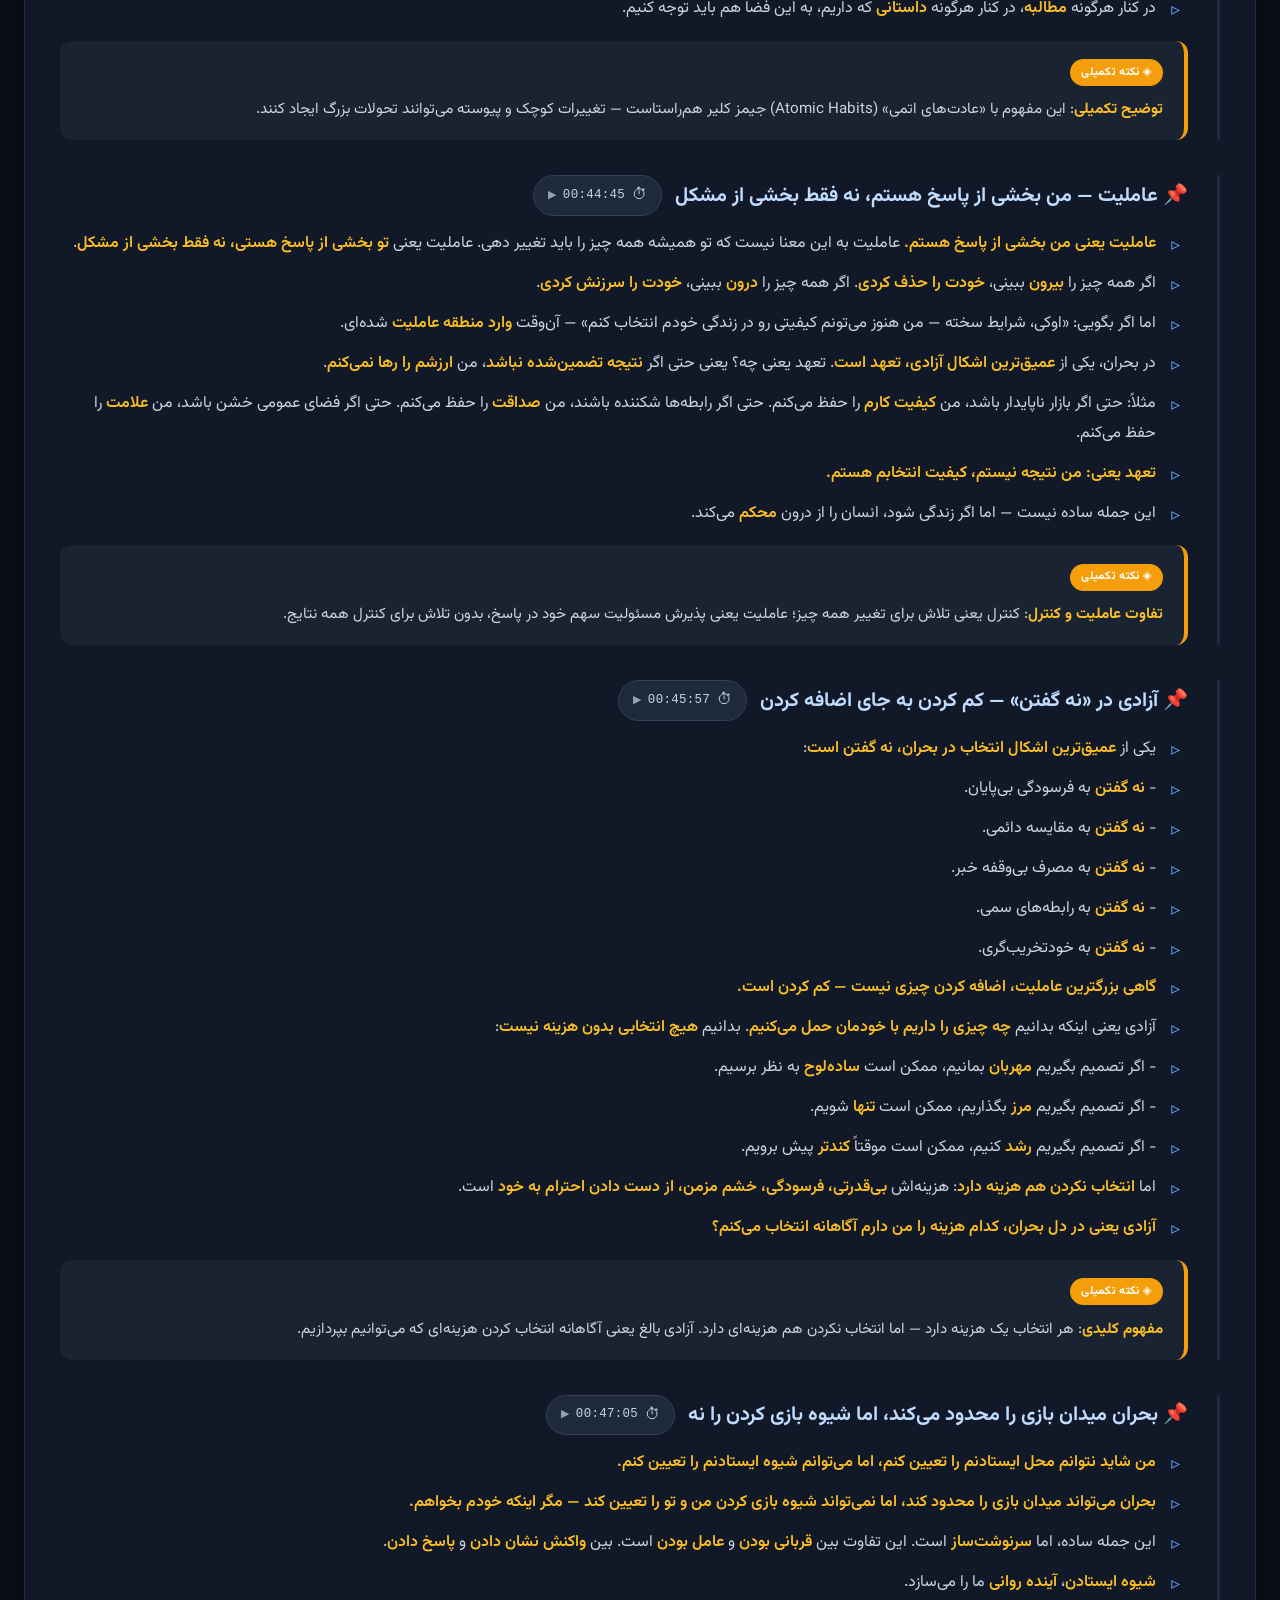
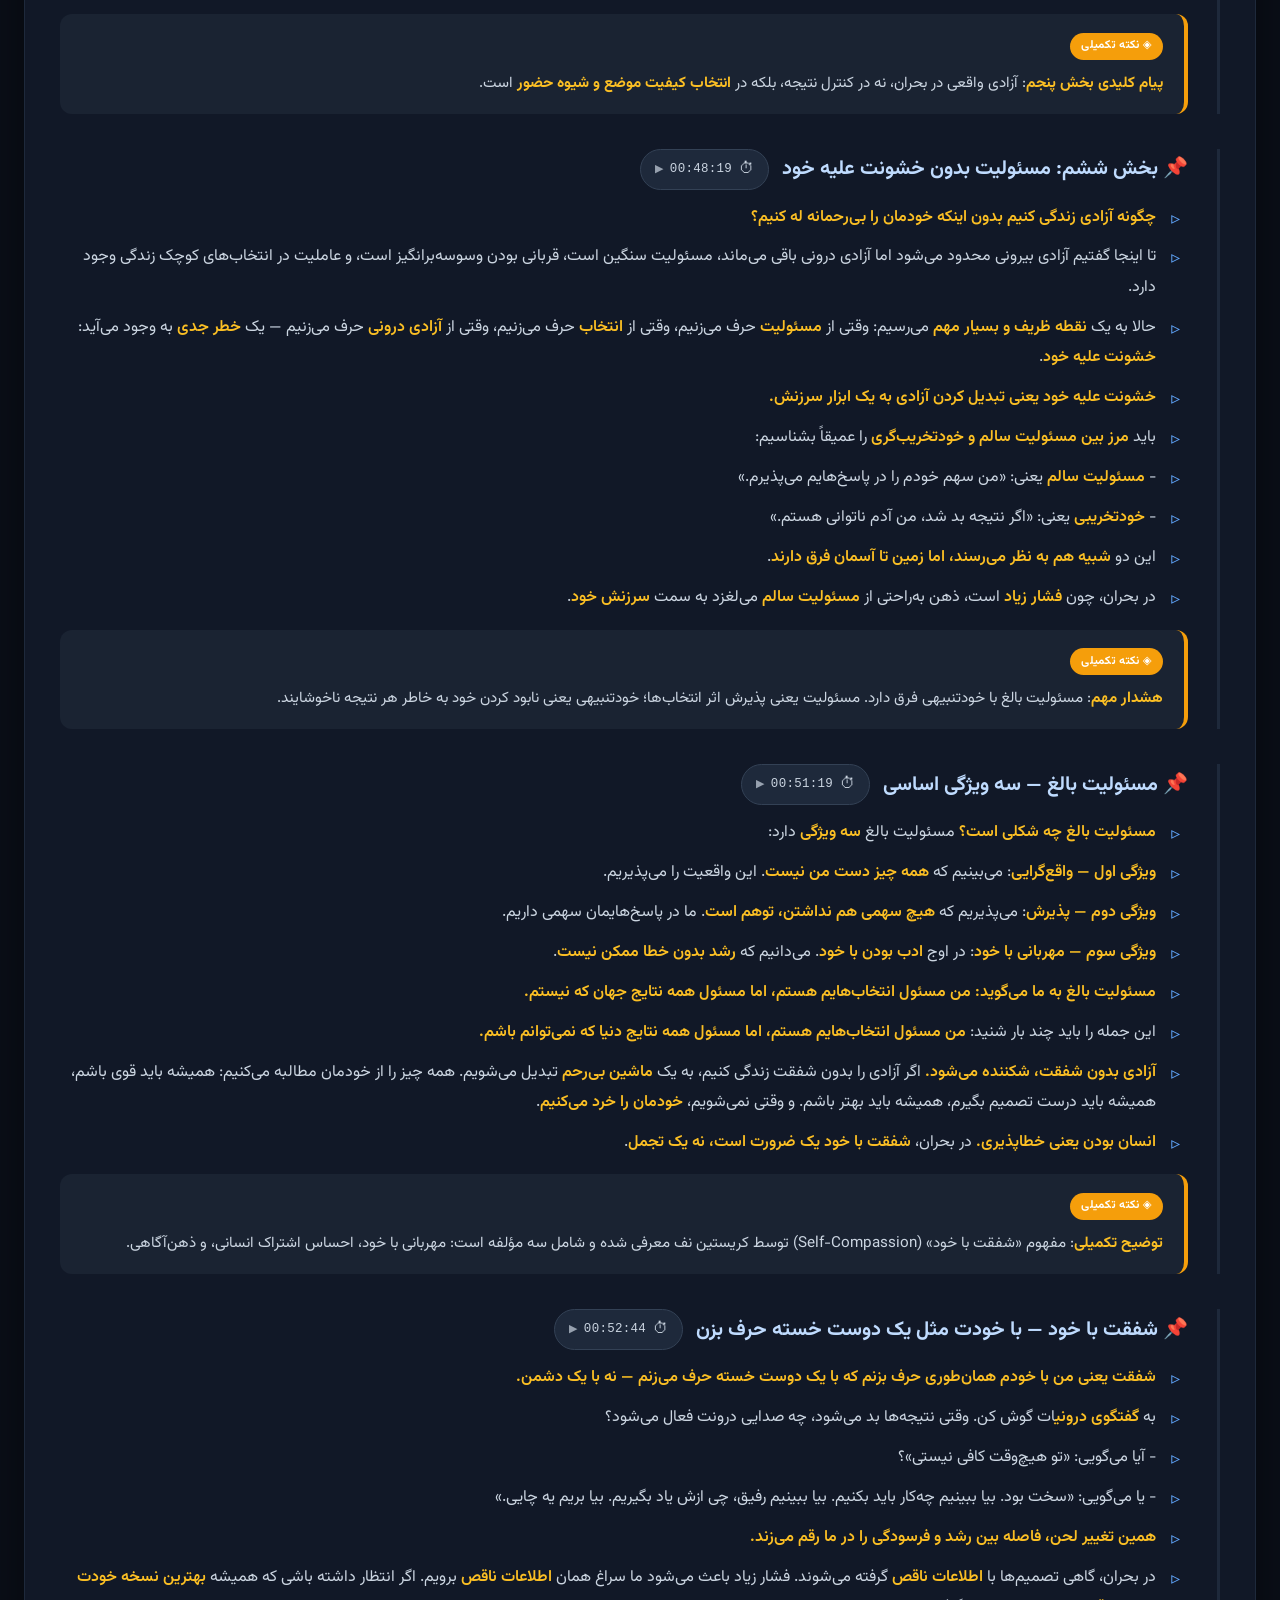
==== commit c0503b80: "Update index.html" ====
--- a/index.html
+++ b/index.html
@@ -363,7 +363,7 @@
                     </div>
 
                     <div class="topic-desc">
-                        <ul><li>این وسط یک سری <strong>هزینه‌های پنهان</strong> هم در هویت قربانی وجود دارد. اگر قربانی بودن <strong>موقت</strong> باشد، می‌توانیم آن را به‌عنوان <strong>مرحله‌ای از سوگ یا تطبیق</strong> در تجربه زندگی‌مان بپذیریم. اما اگر تبدیل به <strong>هویت پایدار</strong> ما شود، <strong>سه هزینه عمیق</strong> دارد:</li><li><strong>هزینه اول — از دست دادن عاملیت</strong>: عاملیت یعنی احساس درونی که «من هنوز می‌توانم اثر بگذارم». وقتی این احساس خاموش می‌شود، انسان فقط <strong>واکنش</strong> نشان می‌دهد، دیگر <strong>خلق</strong> نمی‌کند. و این خاموشی <strong>آهسته‌آهسته</strong> پیش می‌رود.</li><li><strong>هزینه دوم — تحلیل رفتن کرامت</strong>: وقتی خودت را فقط قربانی ببینی، کم‌کم به این باور می‌رسی که «من توان ساختن ندارم» — و این باور <strong>خطرناک‌تر از خود بحران</strong> است.</li><li><strong>هزینه سوم — تکرار چرخه بی‌قدرتی</strong>: هویت قربانی معمولاً رفتارهایی می‌سازد که همان بی‌قدرتی را <strong>بازتولید</strong> می‌کند: تعویق، بی‌تصمیمی، کناره‌گیری، یا حتی تخریب رابطه‌ها. و بعد نتیجه، دوباره حس بی‌قدرتی را <strong>تأیید</strong> می‌کند. و این یک <strong>چرخه بی‌پایان</strong> است.</li></ul>
+                        <ul><li>این وسط یک سری <strong>هزینه‌های پنهان</strong> هم در هویت قربانی وجود دارد. اگر قربانی بودن <strong>موقت</strong> باشد، می‌توانیم آن را به‌عنوان <strong>مرحله‌ای از تطبیق</strong> در تجربه زندگی‌مان بپذیریم. اما اگر تبدیل به <strong>هویت پایدار</strong> ما شود، <strong>سه هزینه عمیق</strong> دارد:</li><li><strong>هزینه اول — از دست دادن عاملیت</strong>: عاملیت یعنی احساس درونی که «من هنوز می‌توانم اثر بگذارم». وقتی این احساس خاموش می‌شود، انسان فقط <strong>واکنش</strong> نشان می‌دهد، دیگر <strong>خلق</strong> نمی‌کند. و این خاموشی <strong>آهسته‌آهسته</strong> پیش می‌رود.</li><li><strong>هزینه دوم — تحلیل رفتن کرامت</strong>: وقتی خودت را فقط قربانی ببینی، کم‌کم به این باور می‌رسی که «من توان ساختن ندارم» — و این باور <strong>خطرناک‌تر از خود بحران</strong> است.</li><li><strong>هزینه سوم — تکرار چرخه بی‌قدرتی</strong>: هویت قربانی معمولاً رفتارهایی می‌سازد که همان بی‌قدرتی را <strong>بازتولید</strong> می‌کند: تعویق، بی‌تصمیمی، کناره‌گیری، یا حتی تخریب رابطه‌ها. و بعد نتیجه، دوباره حس بی‌قدرتی را <strong>تأیید</strong> می‌کند. و این یک <strong>چرخه بی‌پایان</strong> است.</li></ul>
                     </div>
 
                     <div class="note-box">
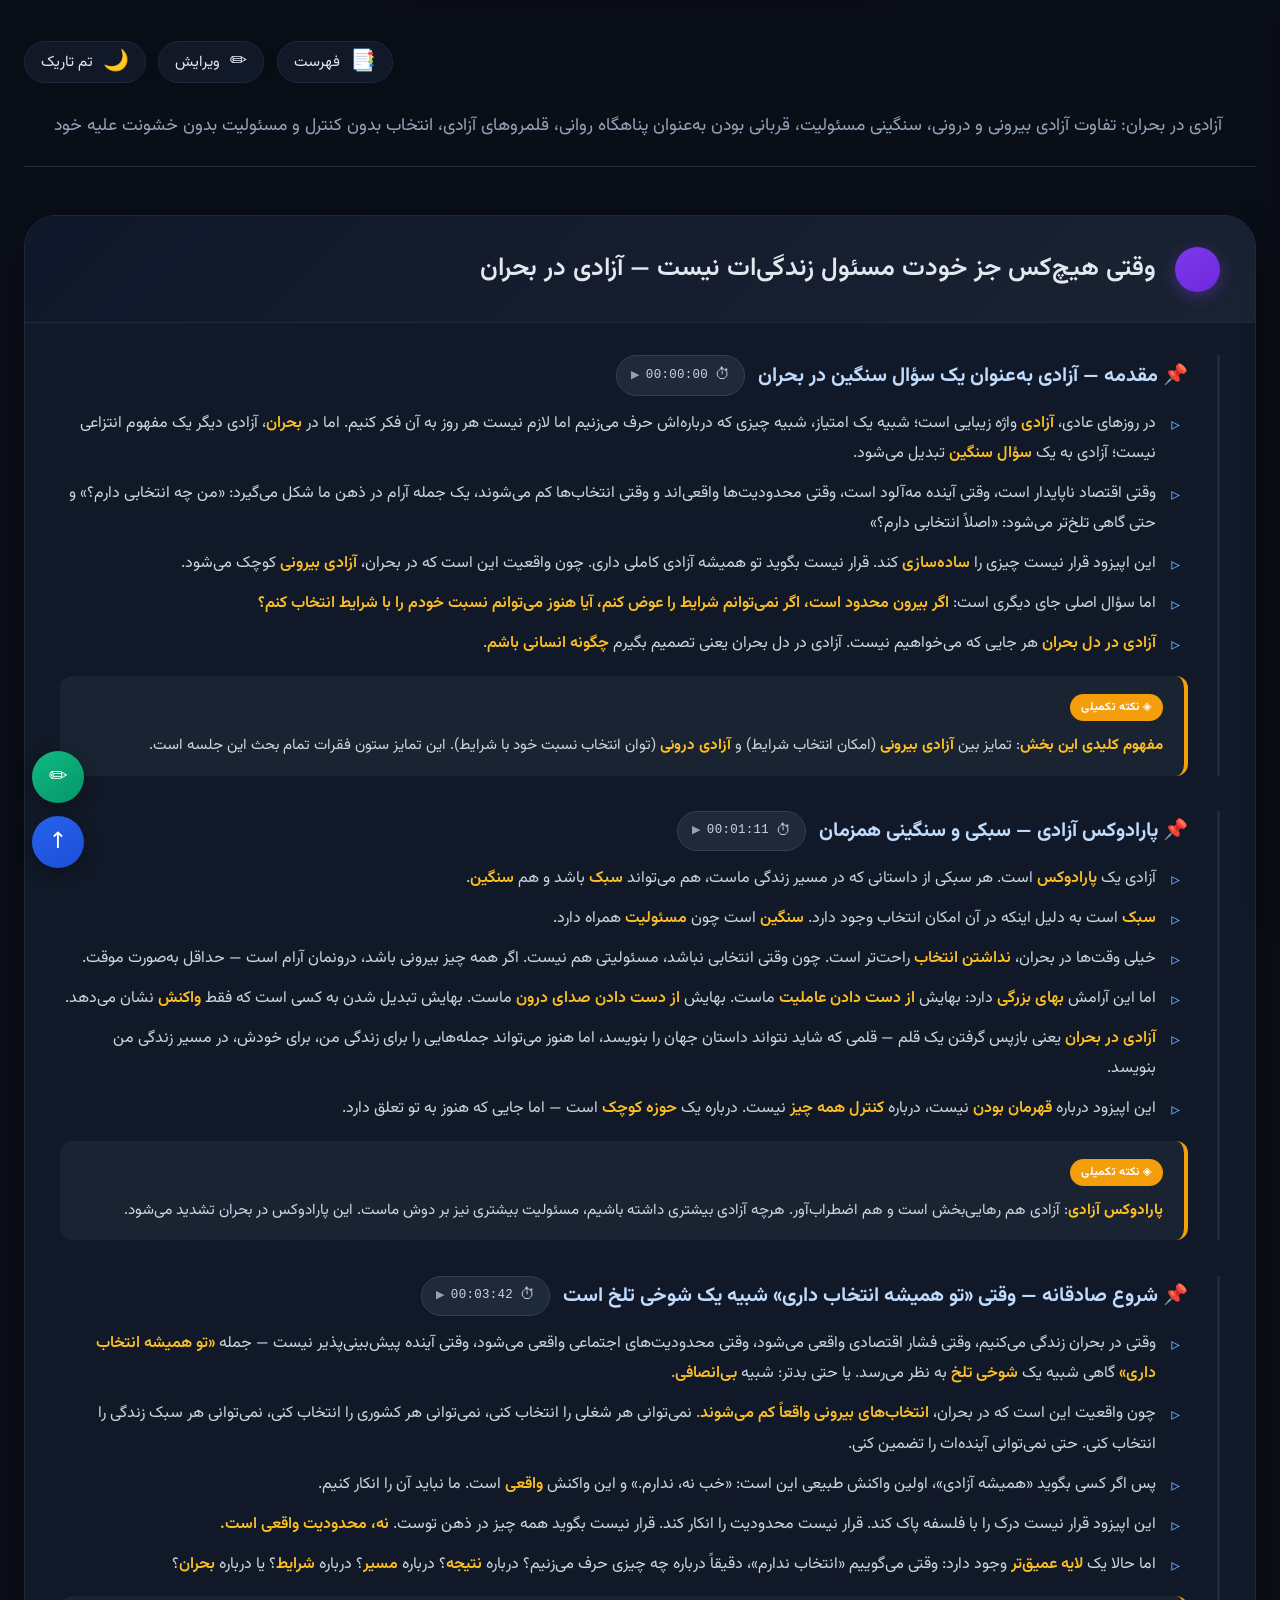
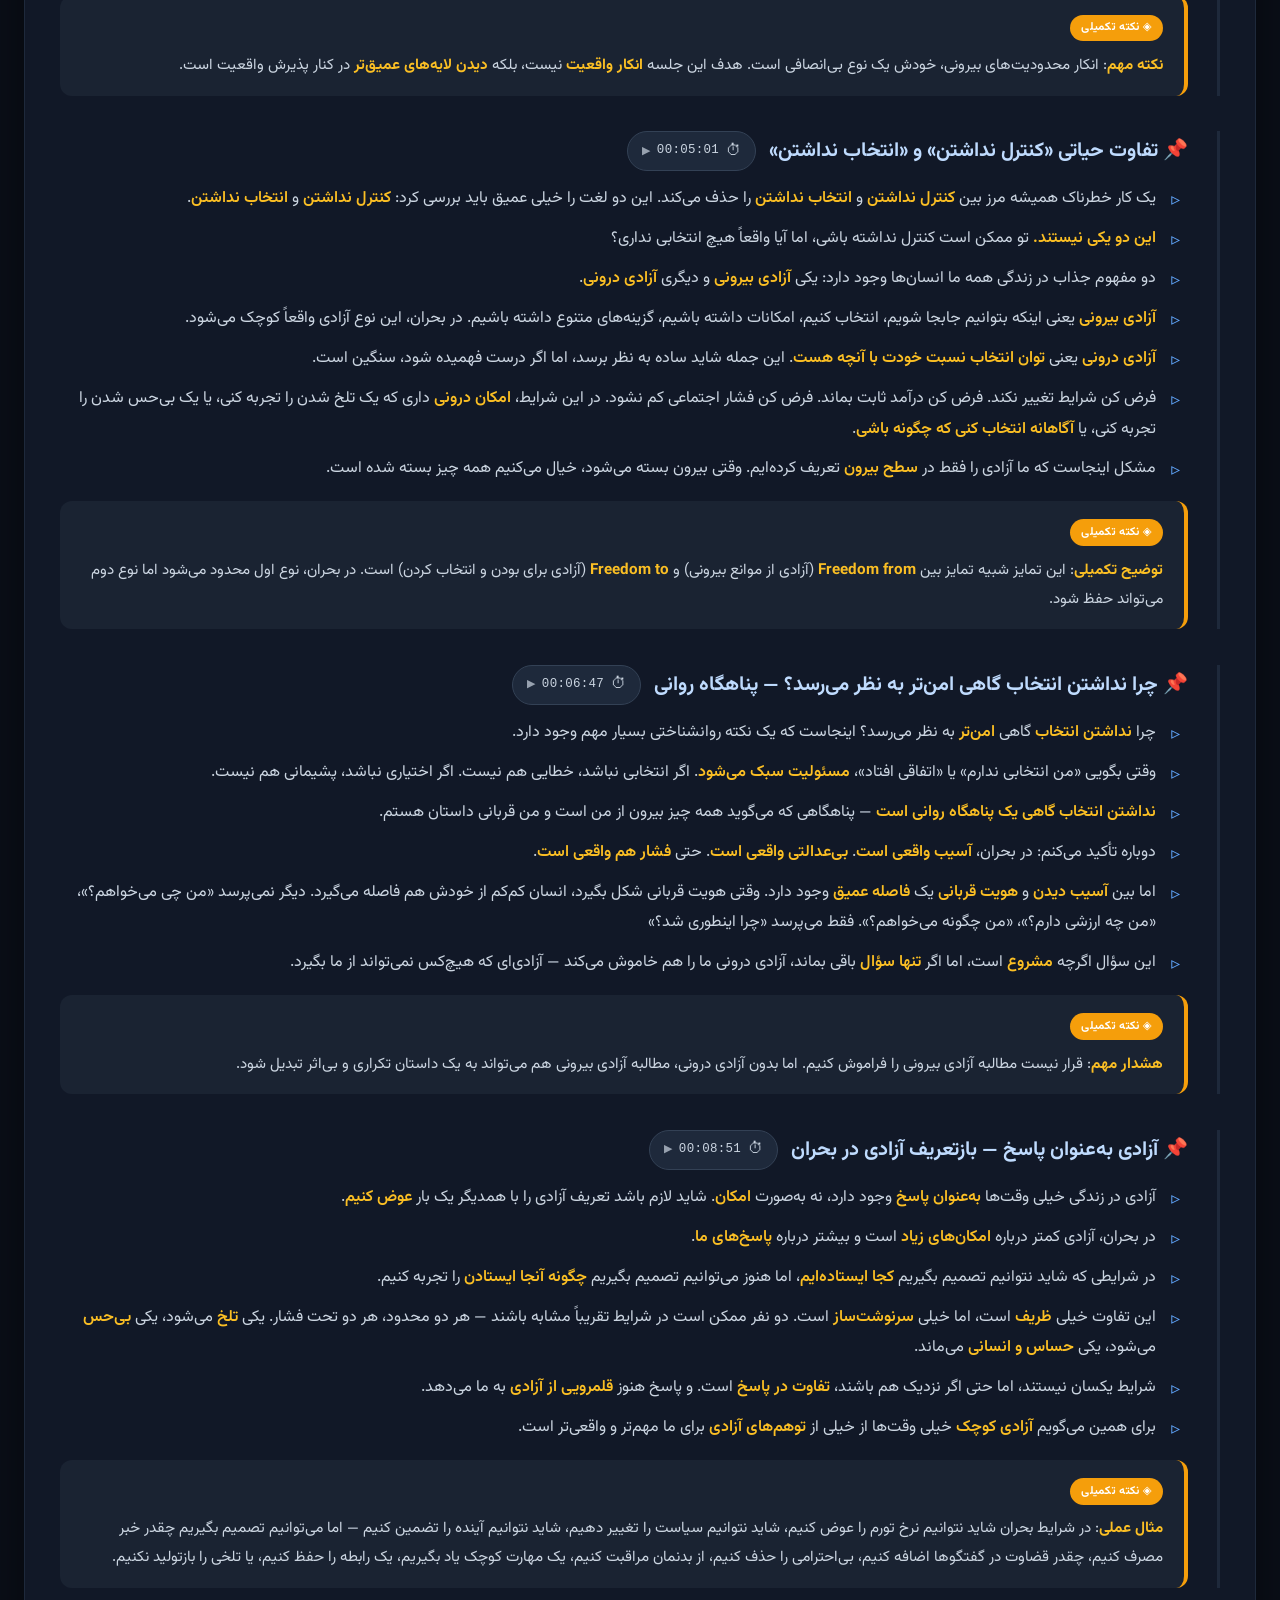
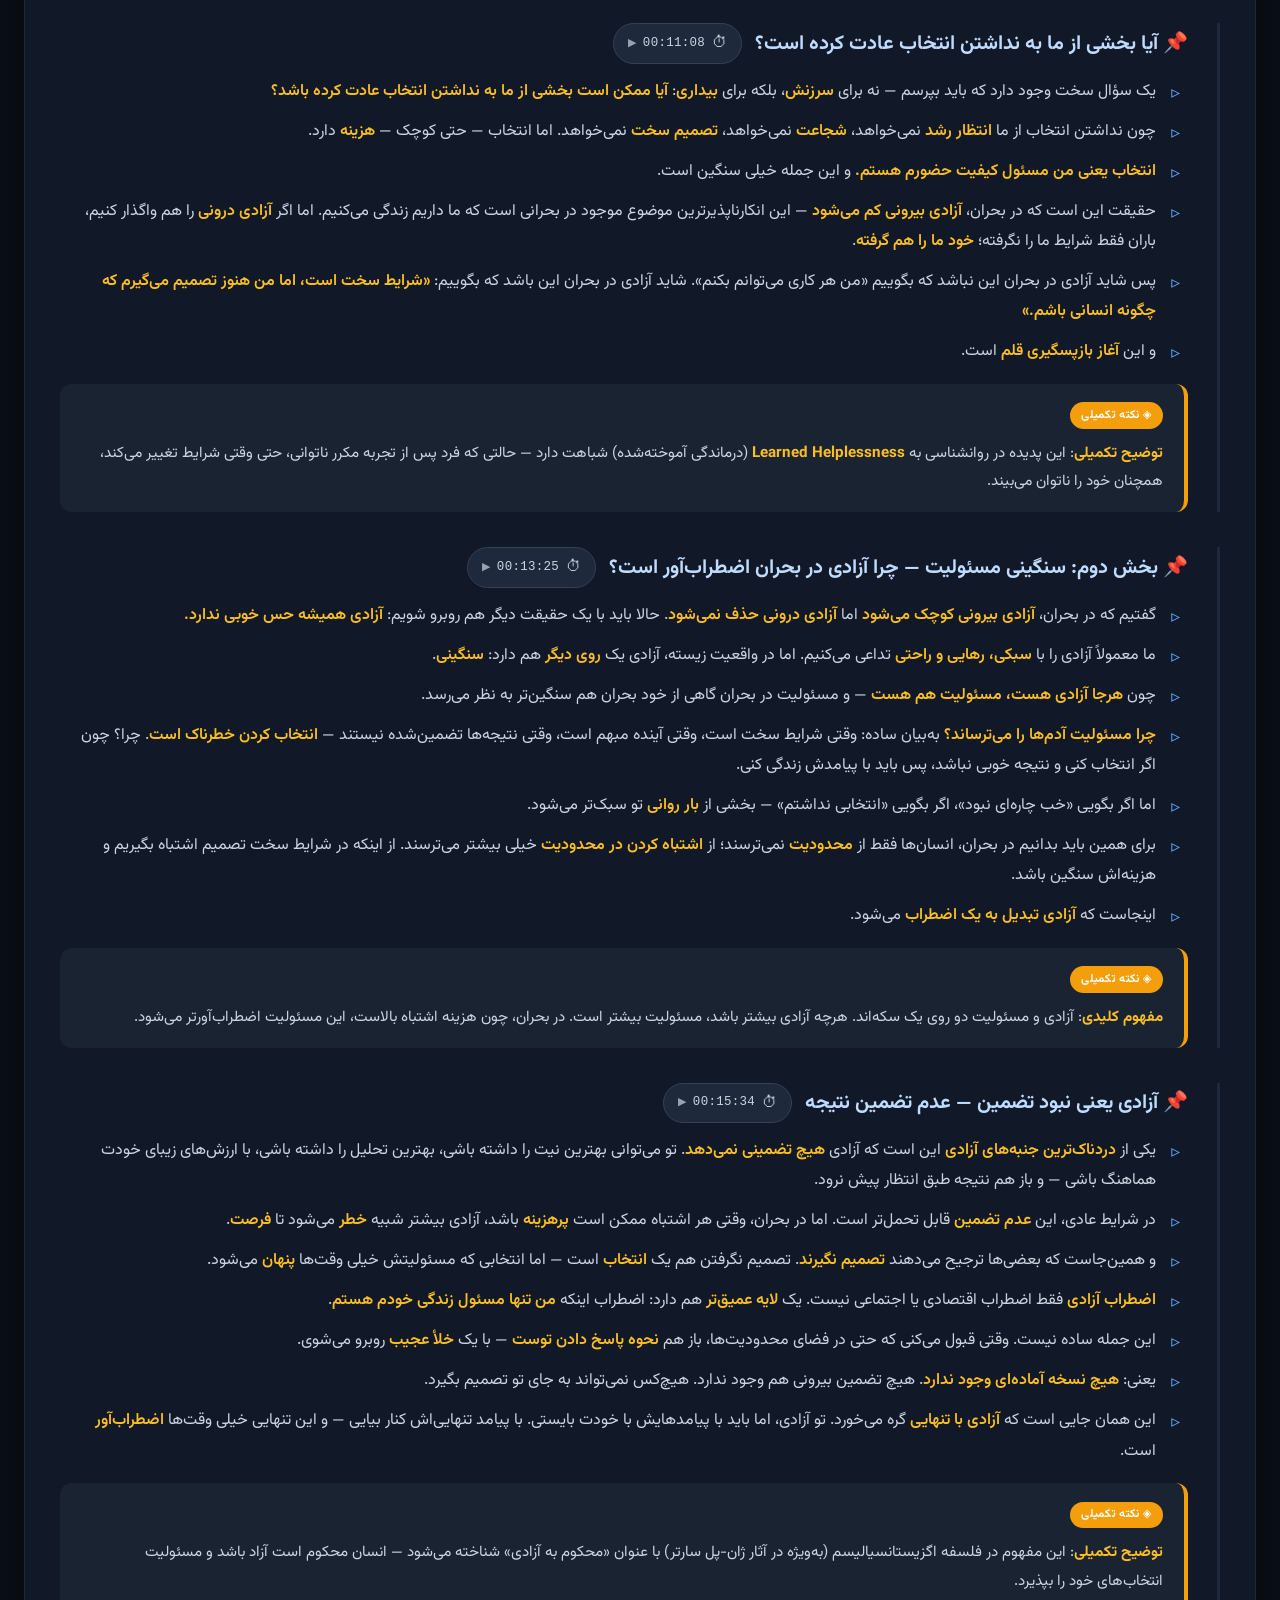
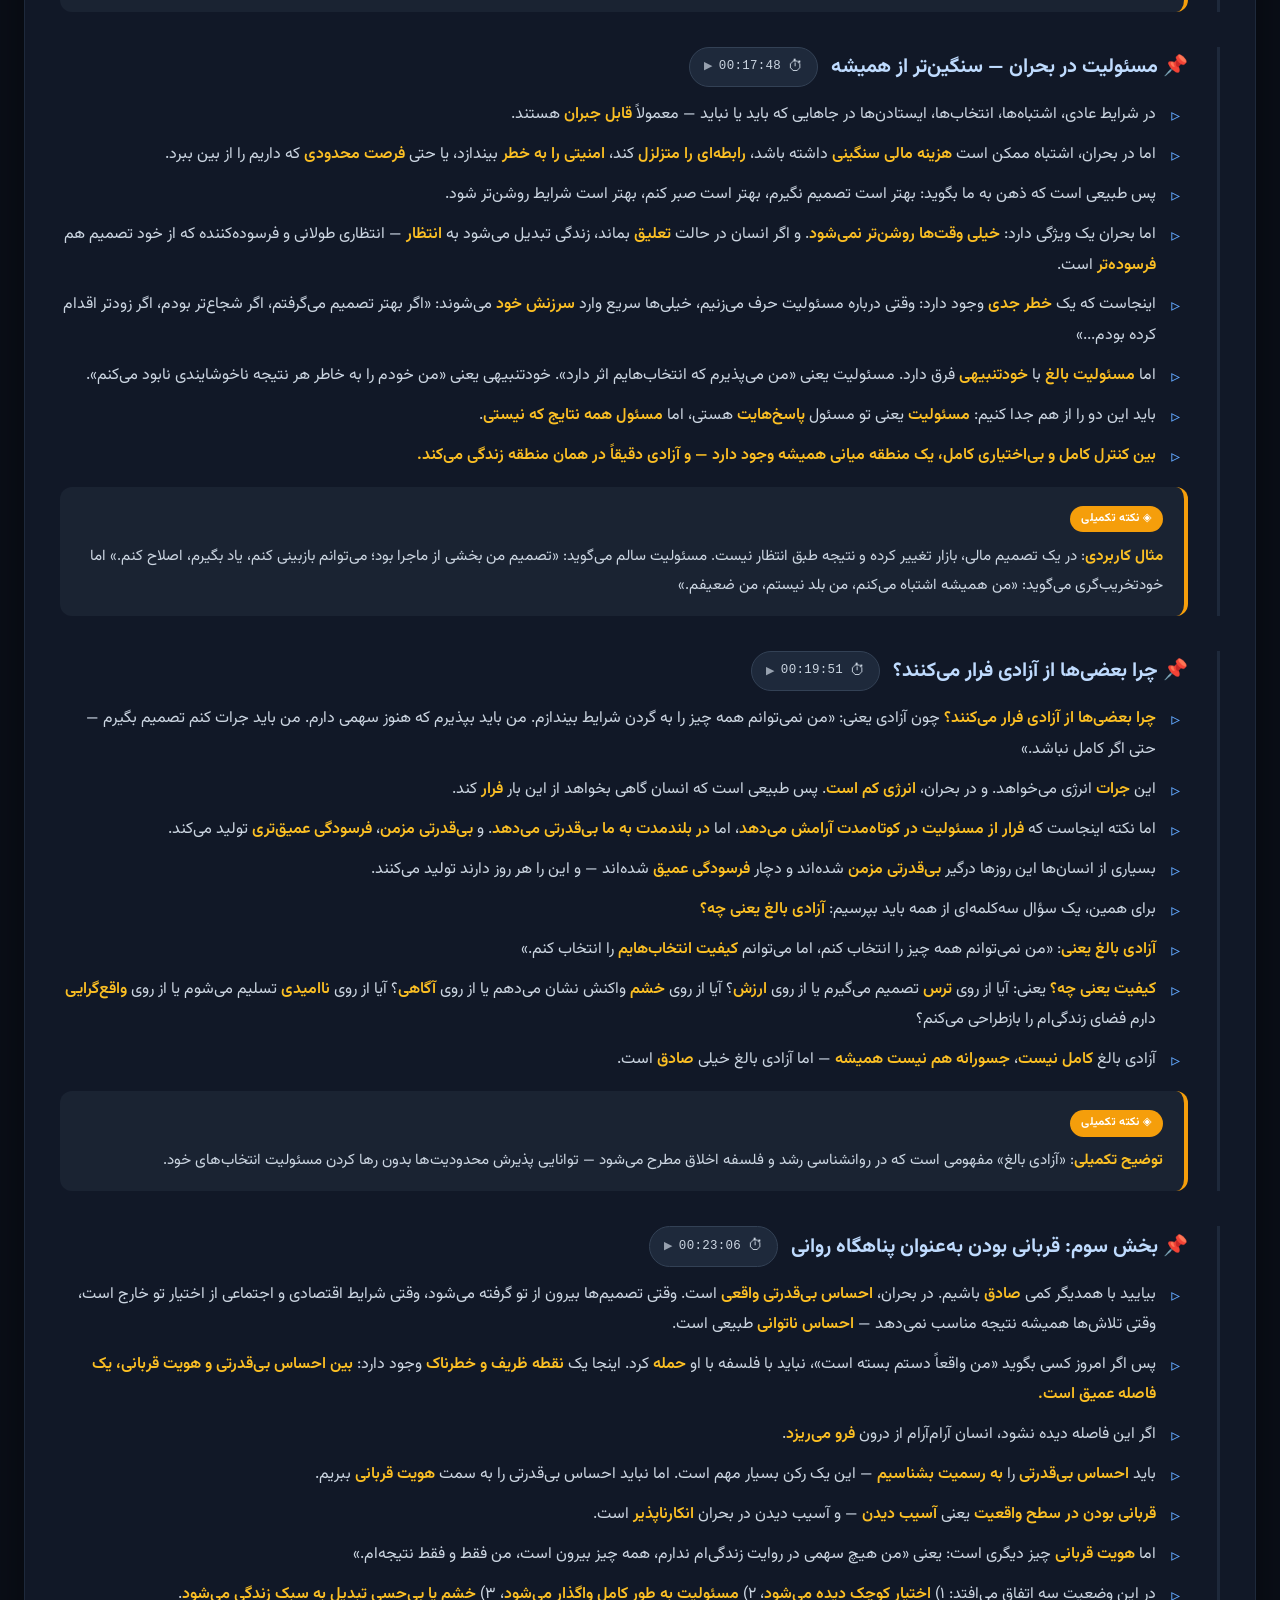
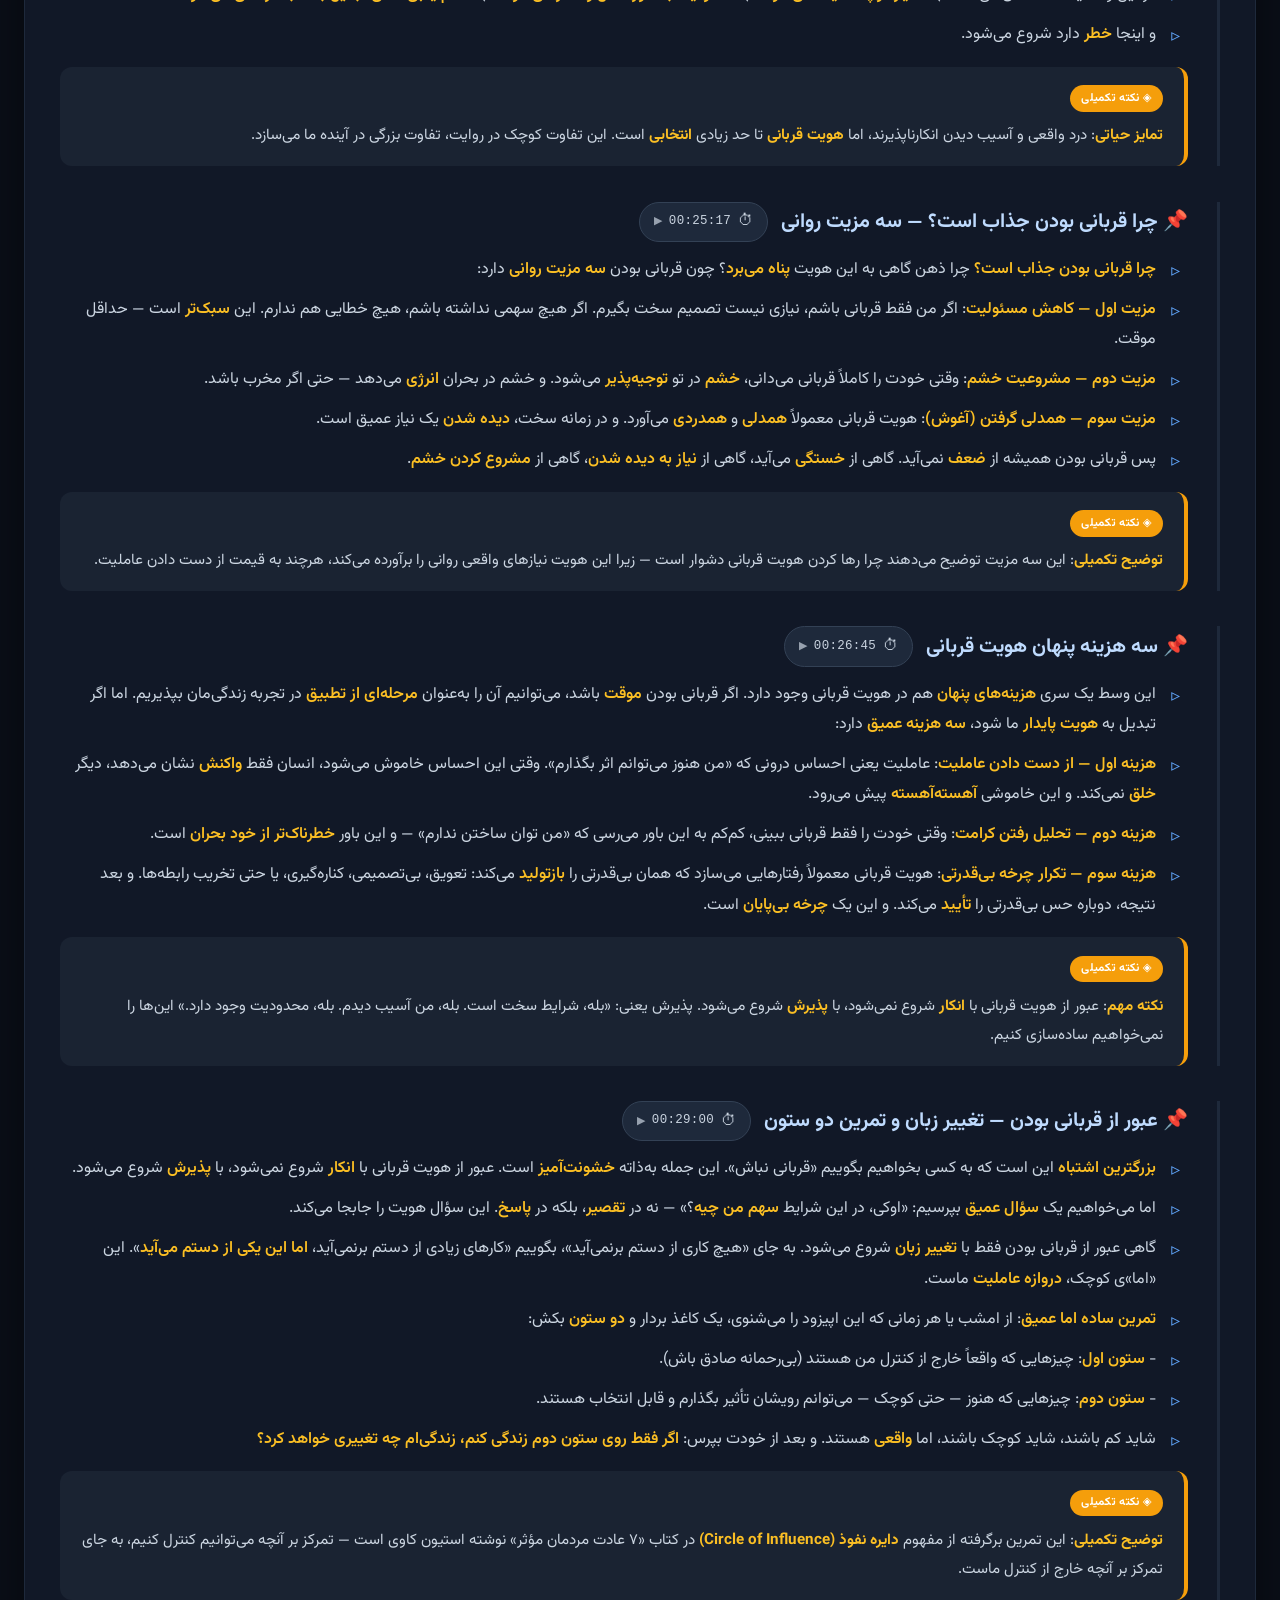
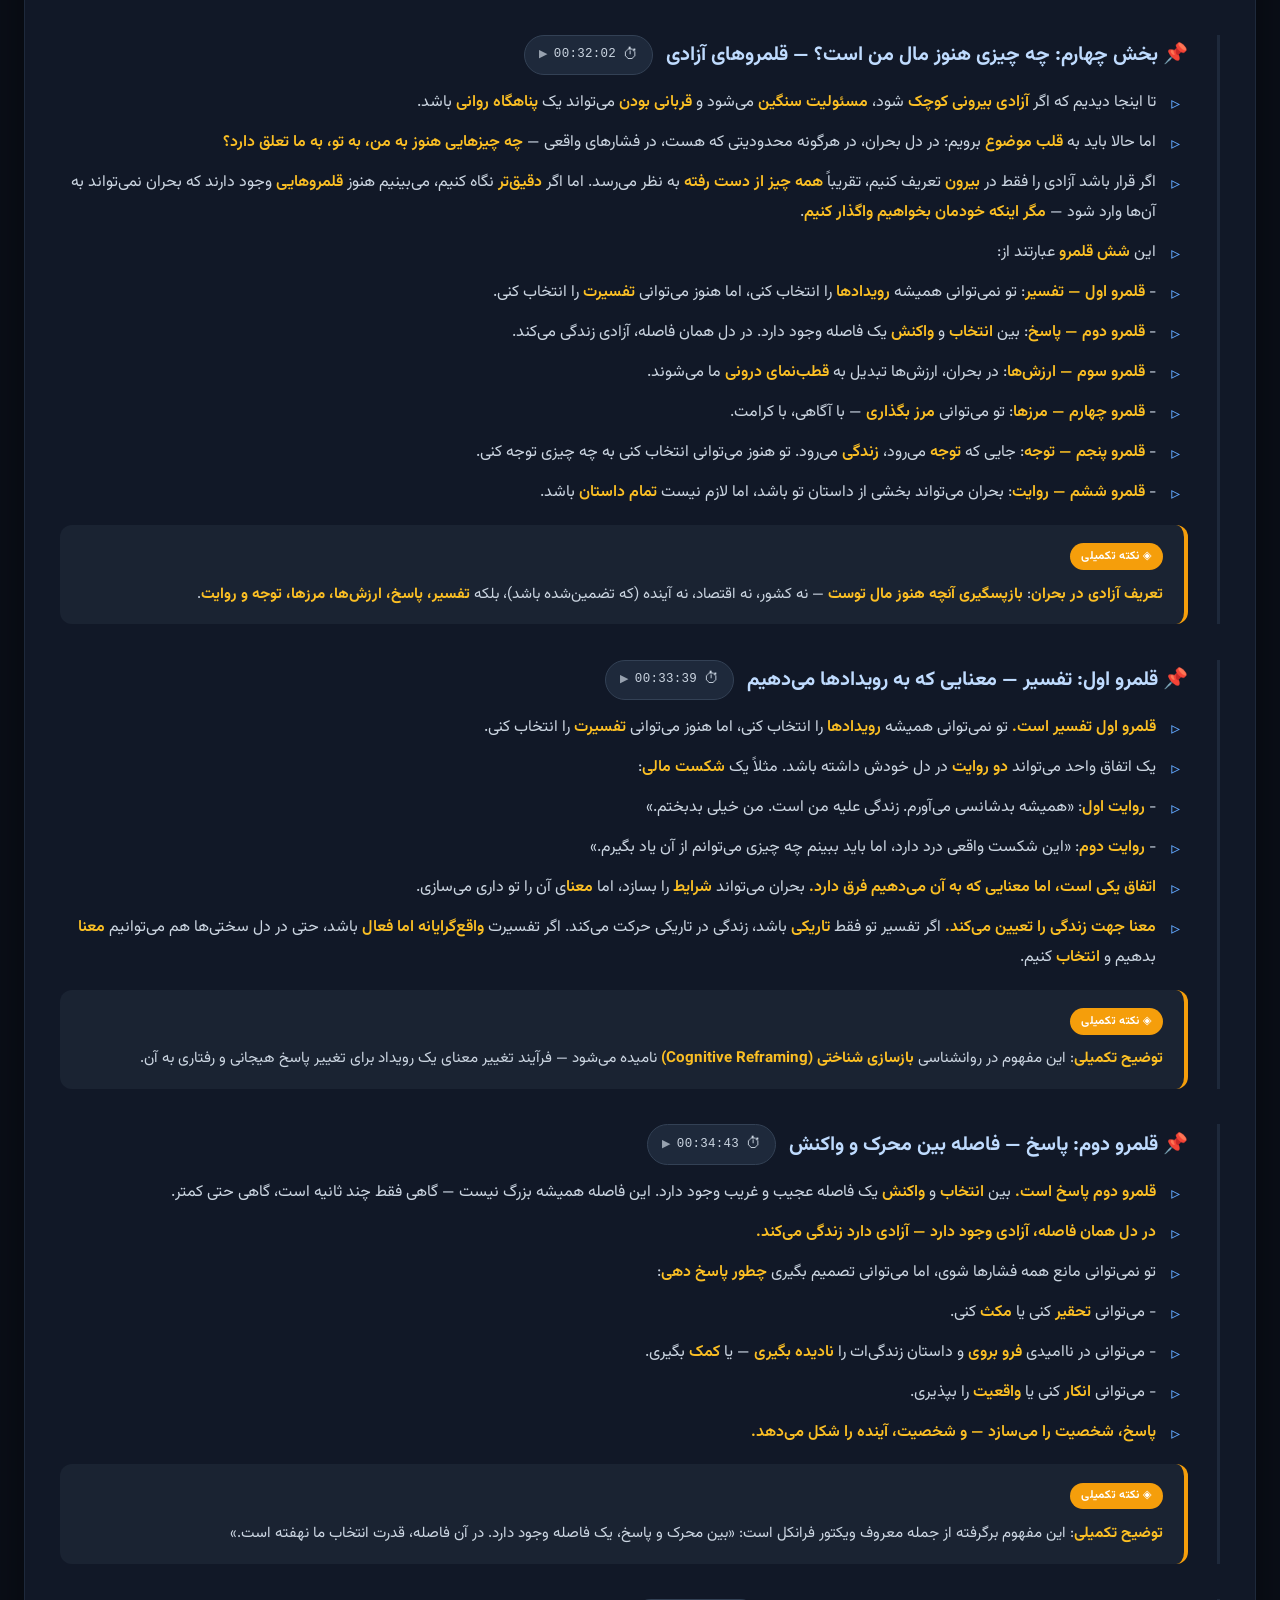
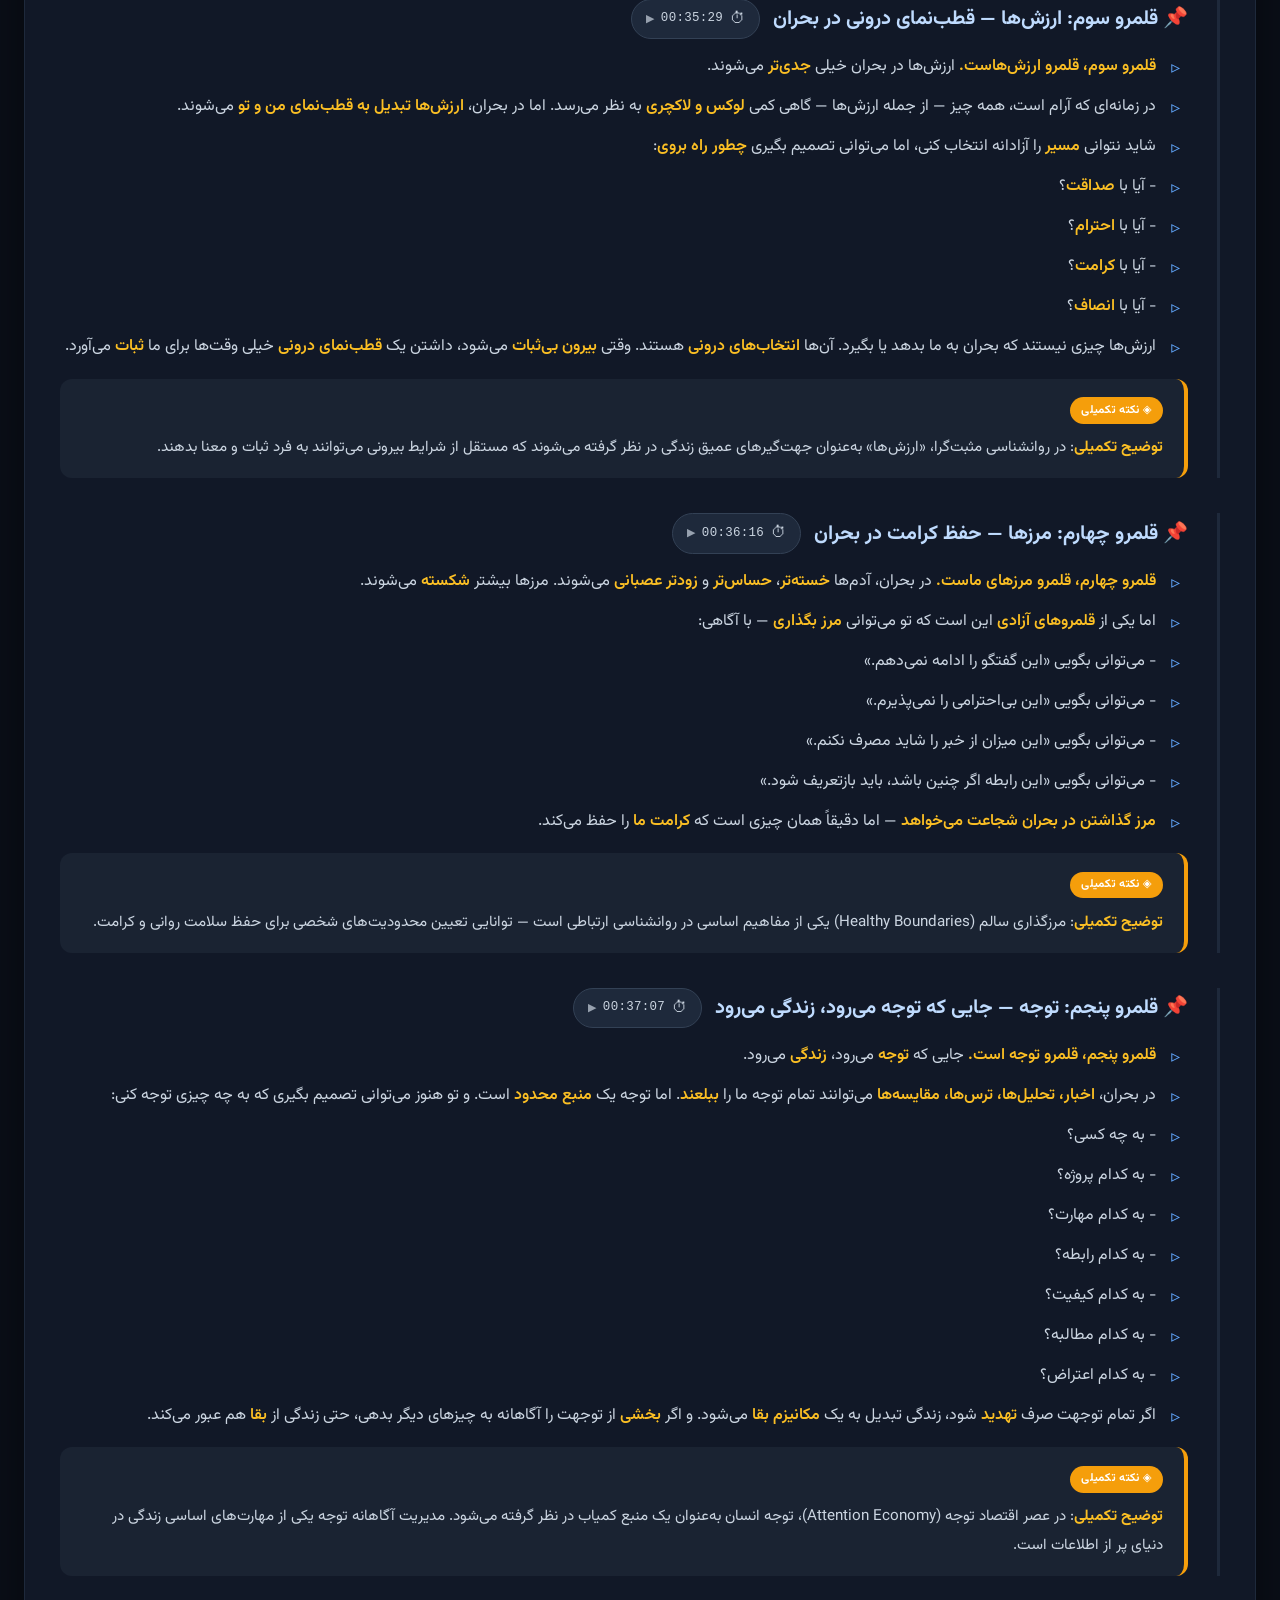
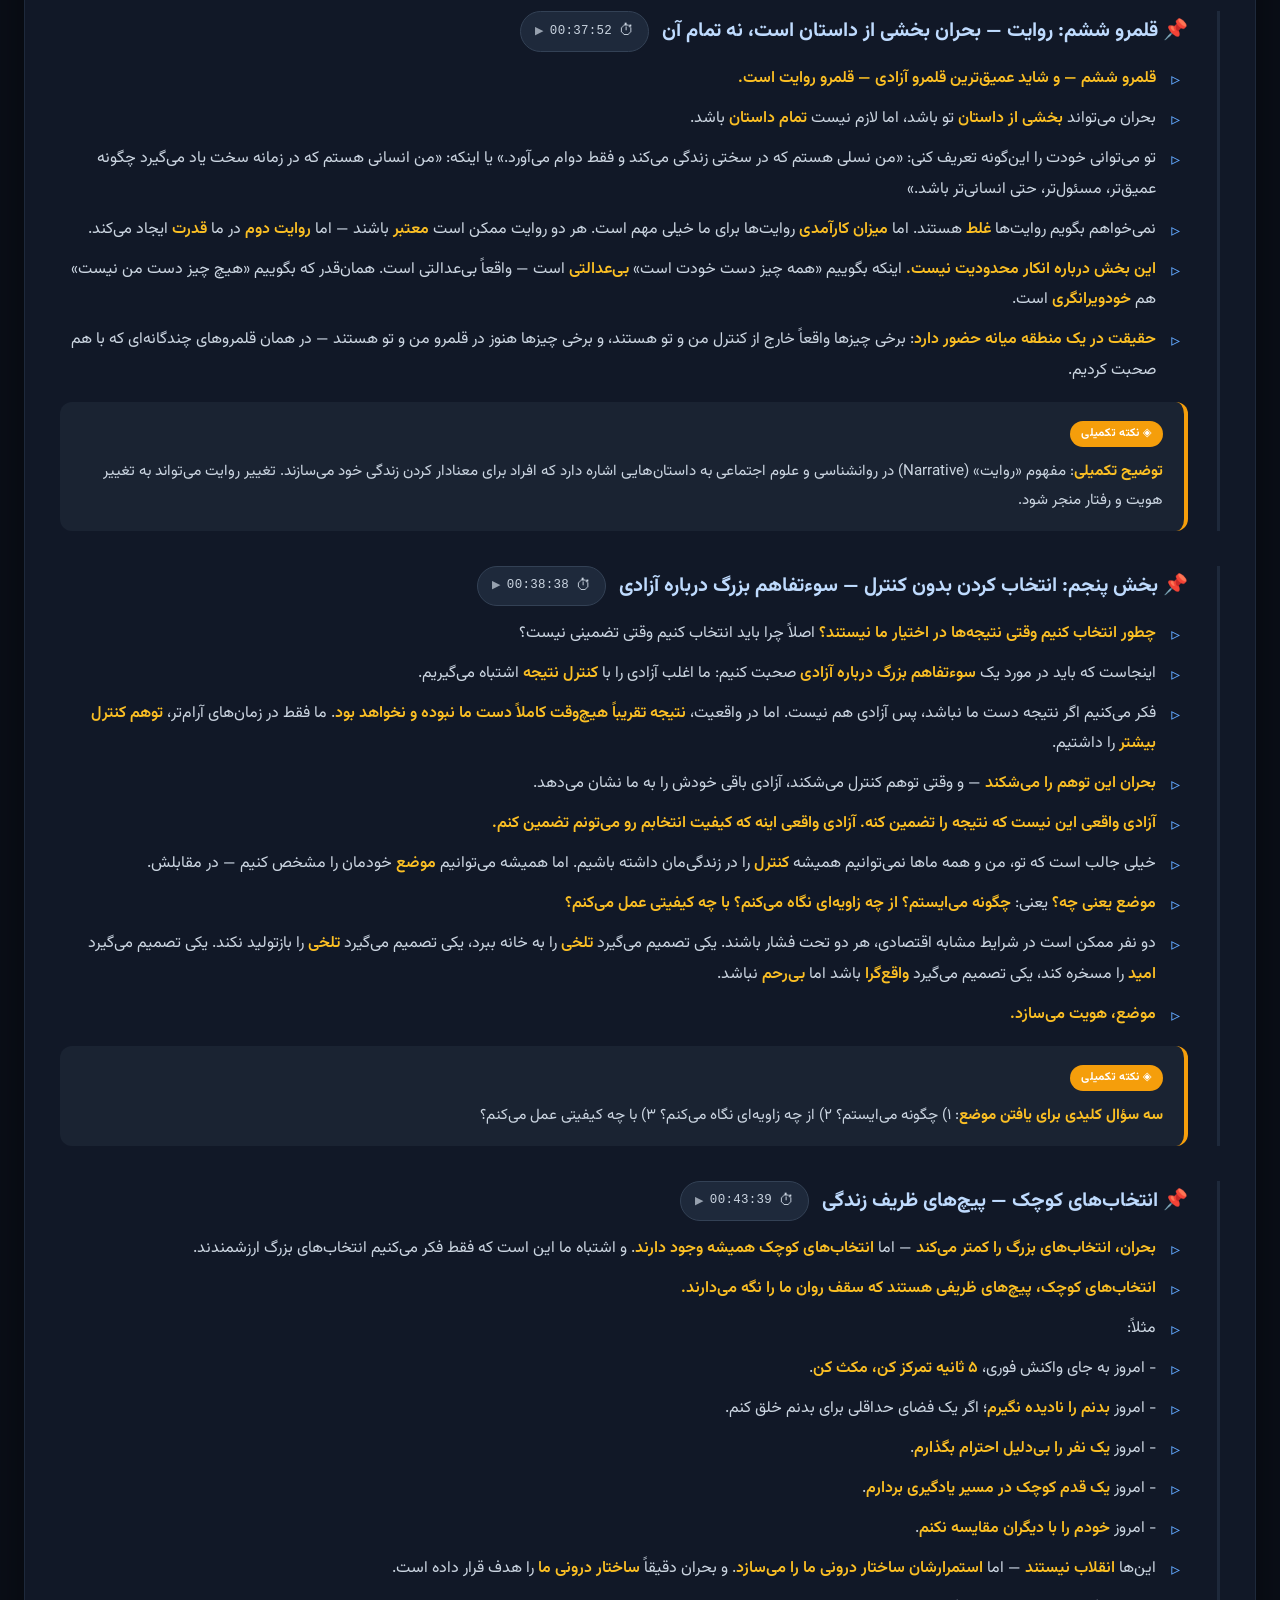
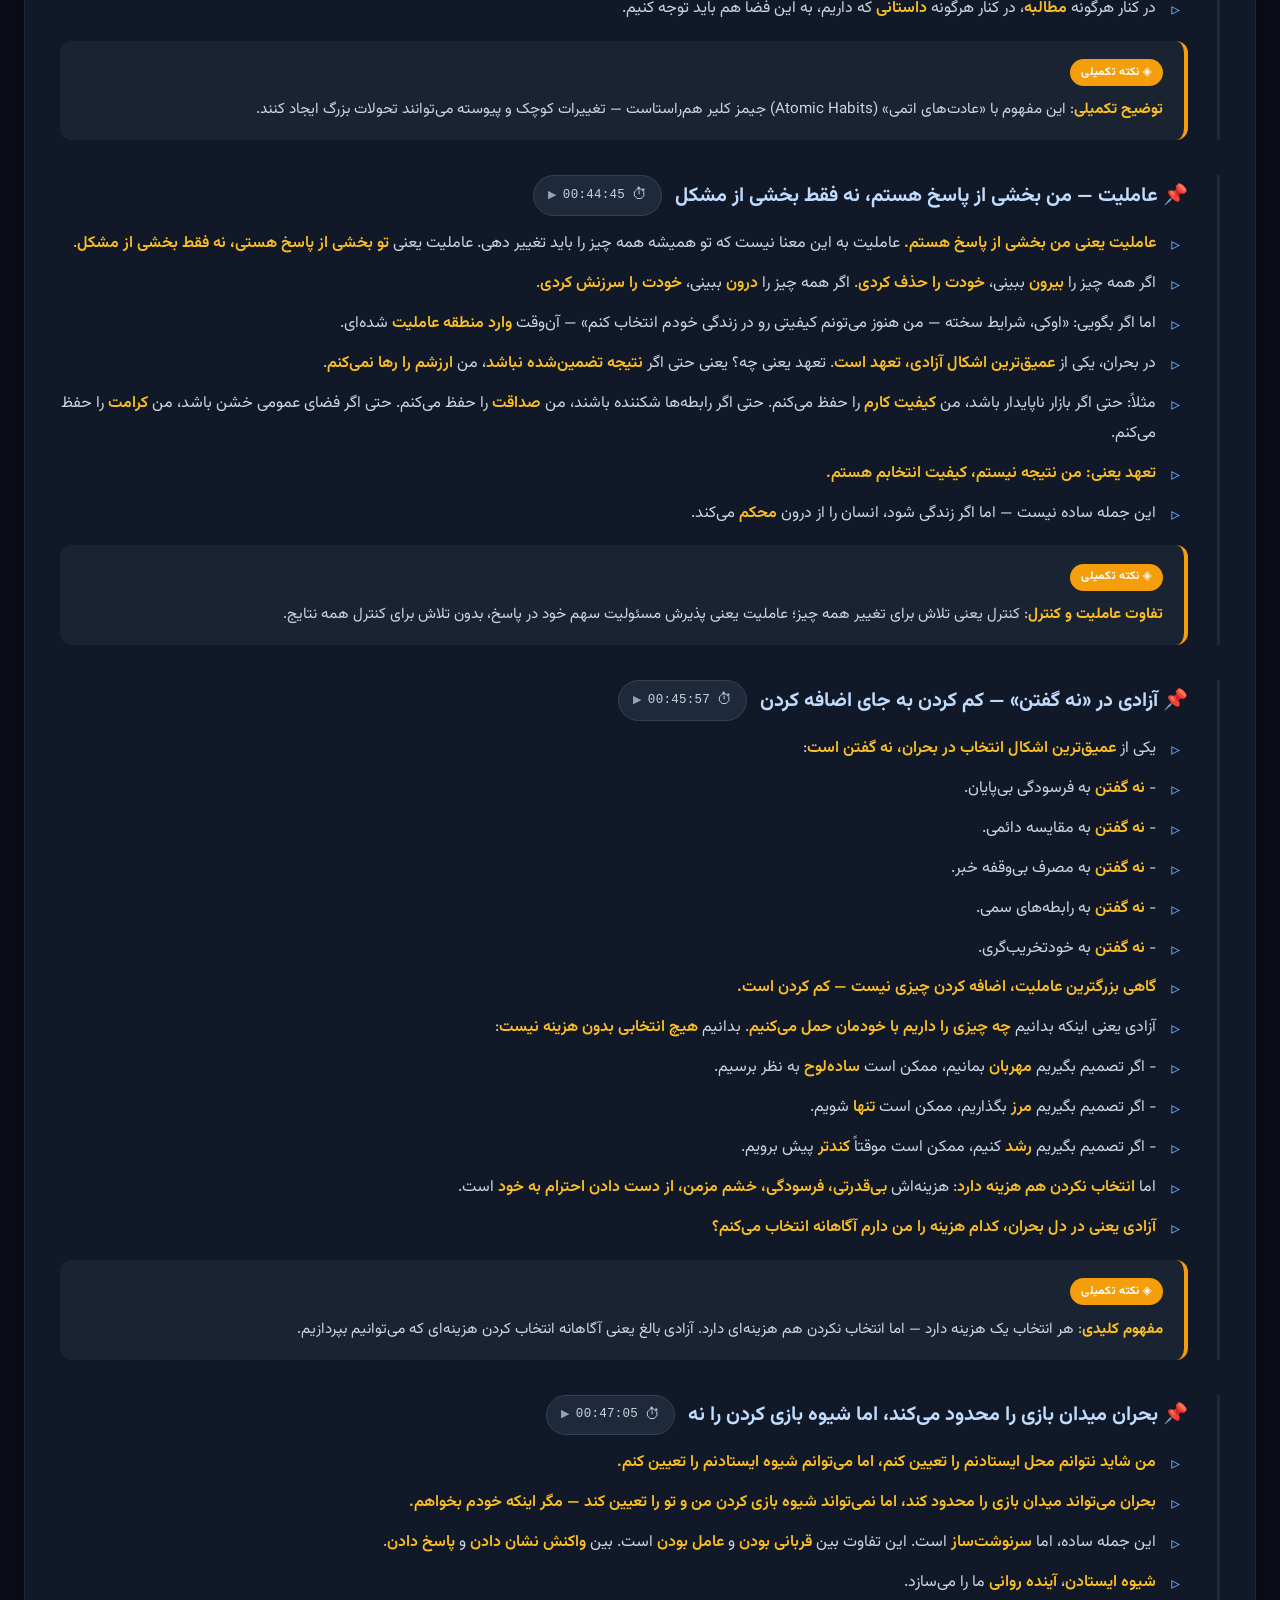
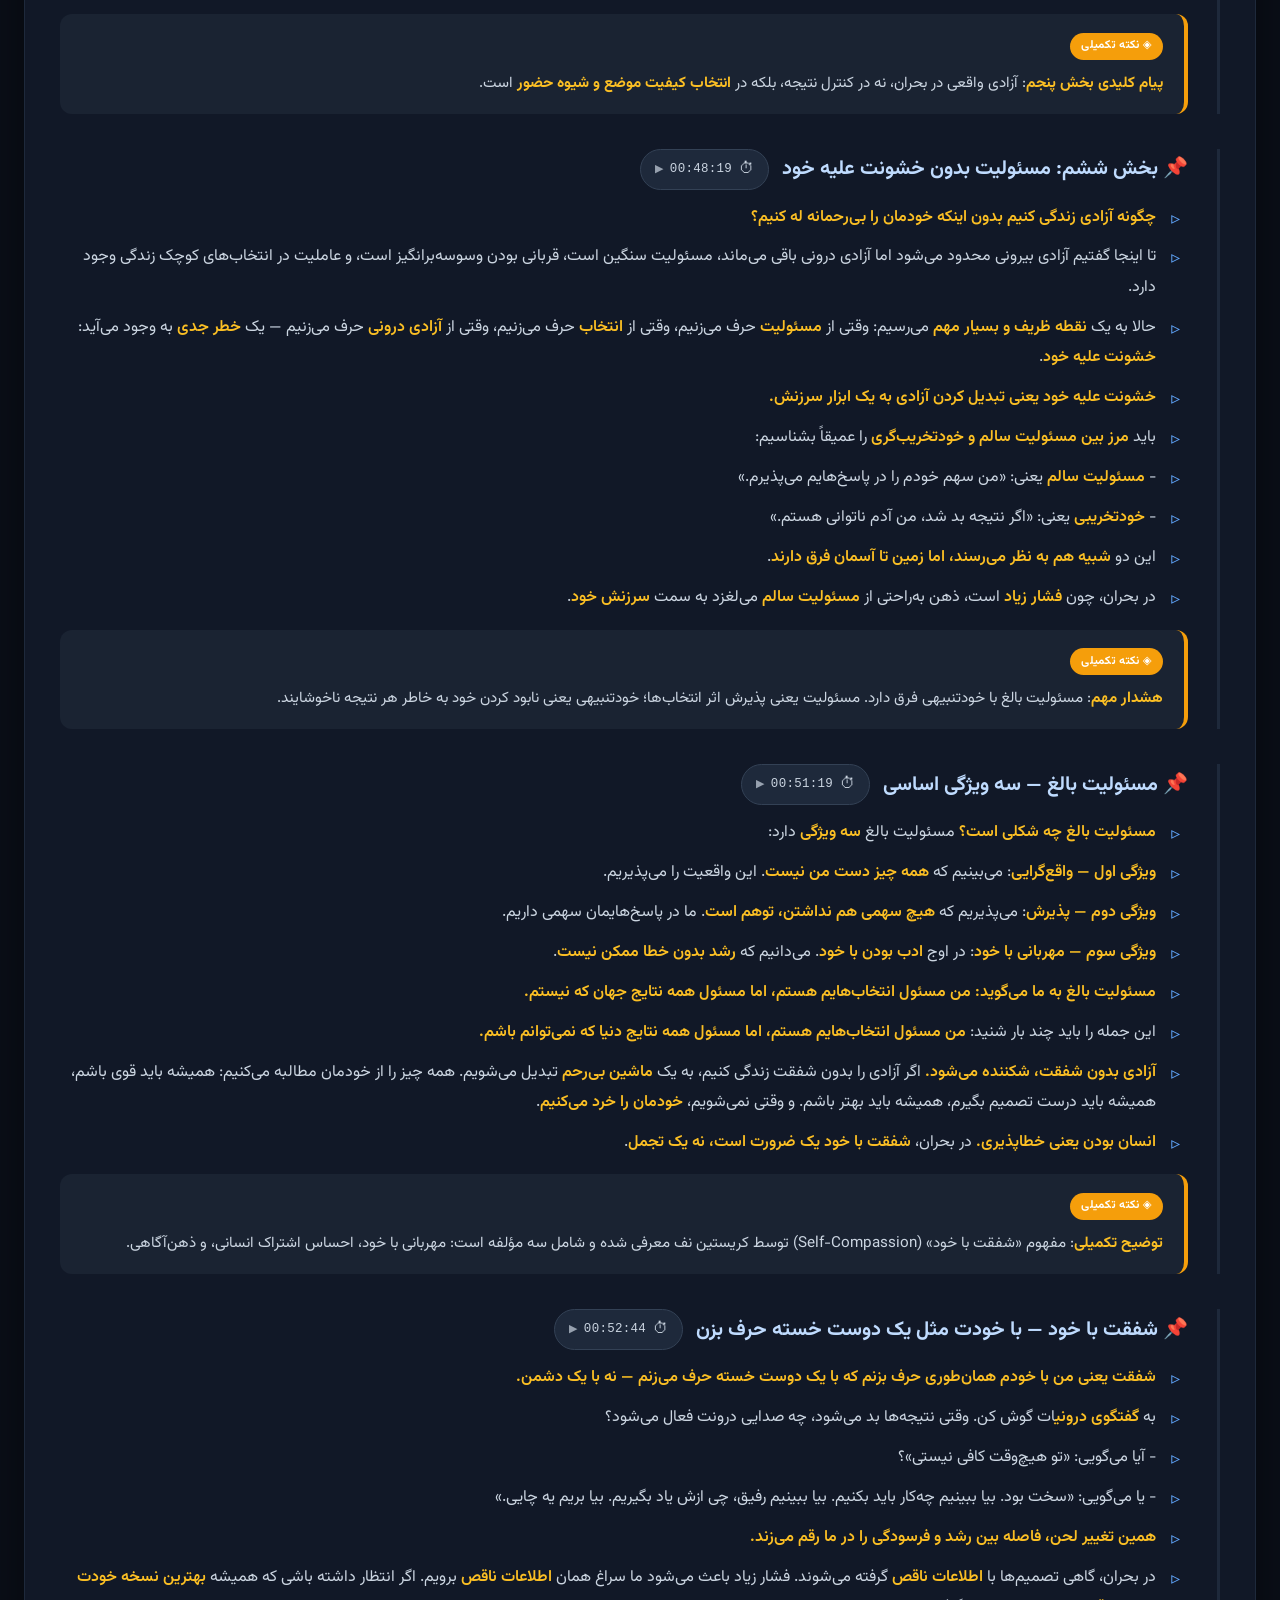
==== commit d91d101f: "Update index.html" ====
--- a/index.html
+++ b/index.html
@@ -539,7 +539,7 @@
                     </div>
 
                     <div class="topic-desc">
-                        <ul><li><strong>عاملیت یعنی من بخشی از پاسخ هستم.</strong> عاملیت به این معنا نیست که تو همیشه همه چیز را باید تغییر دهی. عاملیت یعنی <strong>تو بخشی از پاسخ هستی، نه فقط بخشی از مشکل</strong>.</li><li>اگر همه چیز را <strong>بیرون</strong> ببینی، <strong>خودت را حذف کردی</strong>. اگر همه چیز را <strong>درون</strong> ببینی، <strong>خودت را سرزنش کردی</strong>.</li><li>اما اگر بگویی: «اوکی، شرایط سخته — من هنوز می‌تونم کیفیتی رو در زندگی خودم انتخاب کنم» — آن‌وقت <strong>وارد منطقه عاملیت</strong> شده‌ای.</li><li>در بحران، یکی از <strong>عمیق‌ترین اشکال آزادی، تعهد است</strong>. تعهد یعنی چه؟ یعنی حتی اگر <strong>نتیجه تضمین‌شده نباشد</strong>، من <strong>ارزشم را رها نمی‌کنم</strong>.</li><li>مثلاً: حتی اگر بازار ناپایدار باشد، من <strong>کیفیت کارم</strong> را حفظ می‌کنم. حتی اگر رابطه‌ها شکننده باشند، من <strong>صداقت</strong> را حفظ می‌کنم. حتی اگر فضای عمومی خشن باشد، من <strong>علامت</strong> را حفظ می‌کنم.</li><li><strong>تعهد یعنی: من نتیجه نیستم، کیفیت انتخابم هستم.</strong></li><li>این جمله ساده نیست — اما اگر زندگی شود، انسان را از درون <strong>محکم</strong> می‌کند.</li></ul>
+                        <ul><li><strong>عاملیت یعنی من بخشی از پاسخ هستم.</strong> عاملیت به این معنا نیست که تو همیشه همه چیز را باید تغییر دهی. عاملیت یعنی <strong>تو بخشی از پاسخ هستی، نه فقط بخشی از مشکل</strong>.</li><li>اگر همه چیز را <strong>بیرون</strong> ببینی، <strong>خودت را حذف کردی</strong>. اگر همه چیز را <strong>درون</strong> ببینی، <strong>خودت را سرزنش کردی</strong>.</li><li>اما اگر بگویی: «اوکی، شرایط سخته — من هنوز می‌تونم کیفیتی رو در زندگی خودم انتخاب کنم» — آن‌وقت <strong>وارد منطقه عاملیت</strong> شده‌ای.</li><li>در بحران، یکی از <strong>عمیق‌ترین اشکال آزادی، تعهد است</strong>. تعهد یعنی چه؟ یعنی حتی اگر <strong>نتیجه تضمین‌شده نباشد</strong>، من <strong>ارزشم را رها نمی‌کنم</strong>.</li><li>مثلاً: حتی اگر بازار ناپایدار باشد، من <strong>کیفیت کارم</strong> را حفظ می‌کنم. حتی اگر رابطه‌ها شکننده باشند، من <strong>صداقت</strong> را حفظ می‌کنم. حتی اگر فضای عمومی خشن باشد، من <strong>کرامت</strong> را حفظ می‌کنم.</li><li><strong>تعهد یعنی: من نتیجه نیستم، کیفیت انتخابم هستم.</strong></li><li>این جمله ساده نیست — اما اگر زندگی شود، انسان را از درون <strong>محکم</strong> می‌کند.</li></ul>
                     </div>
 
                     <div class="note-box">
